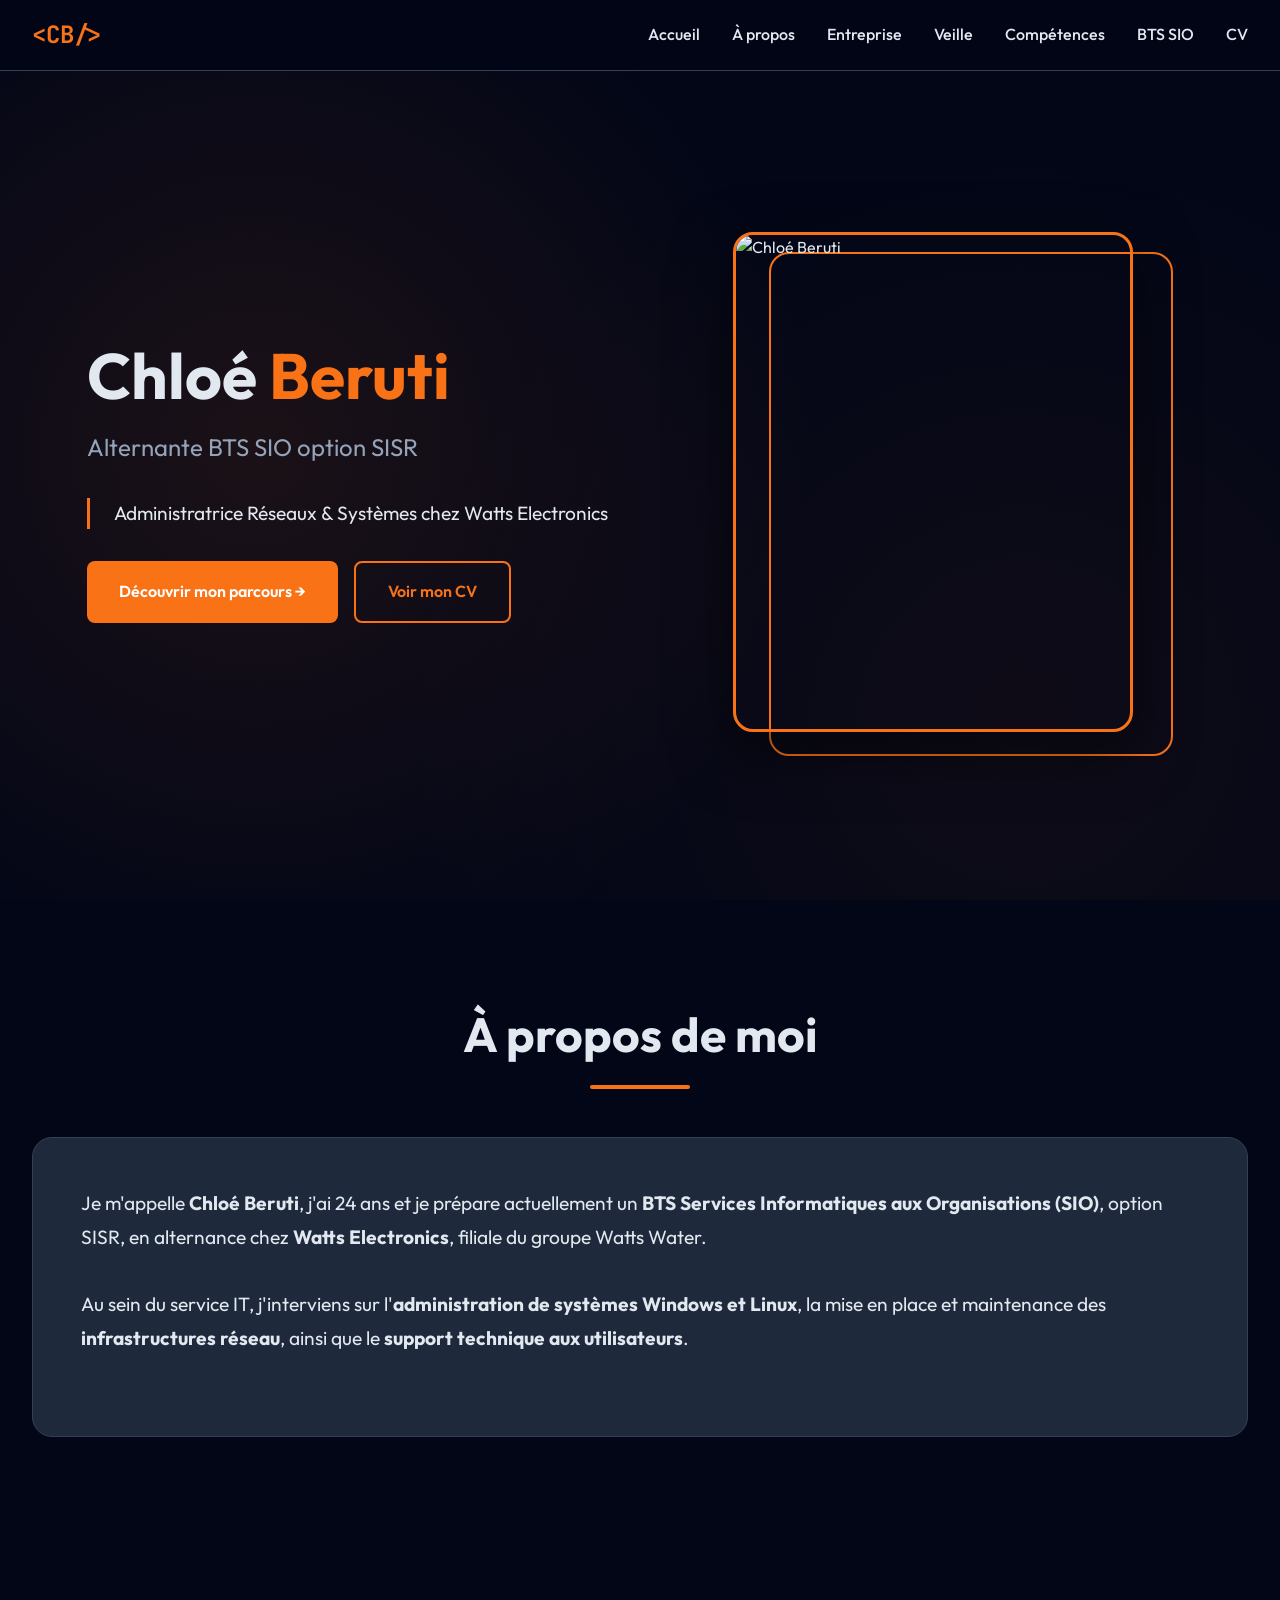
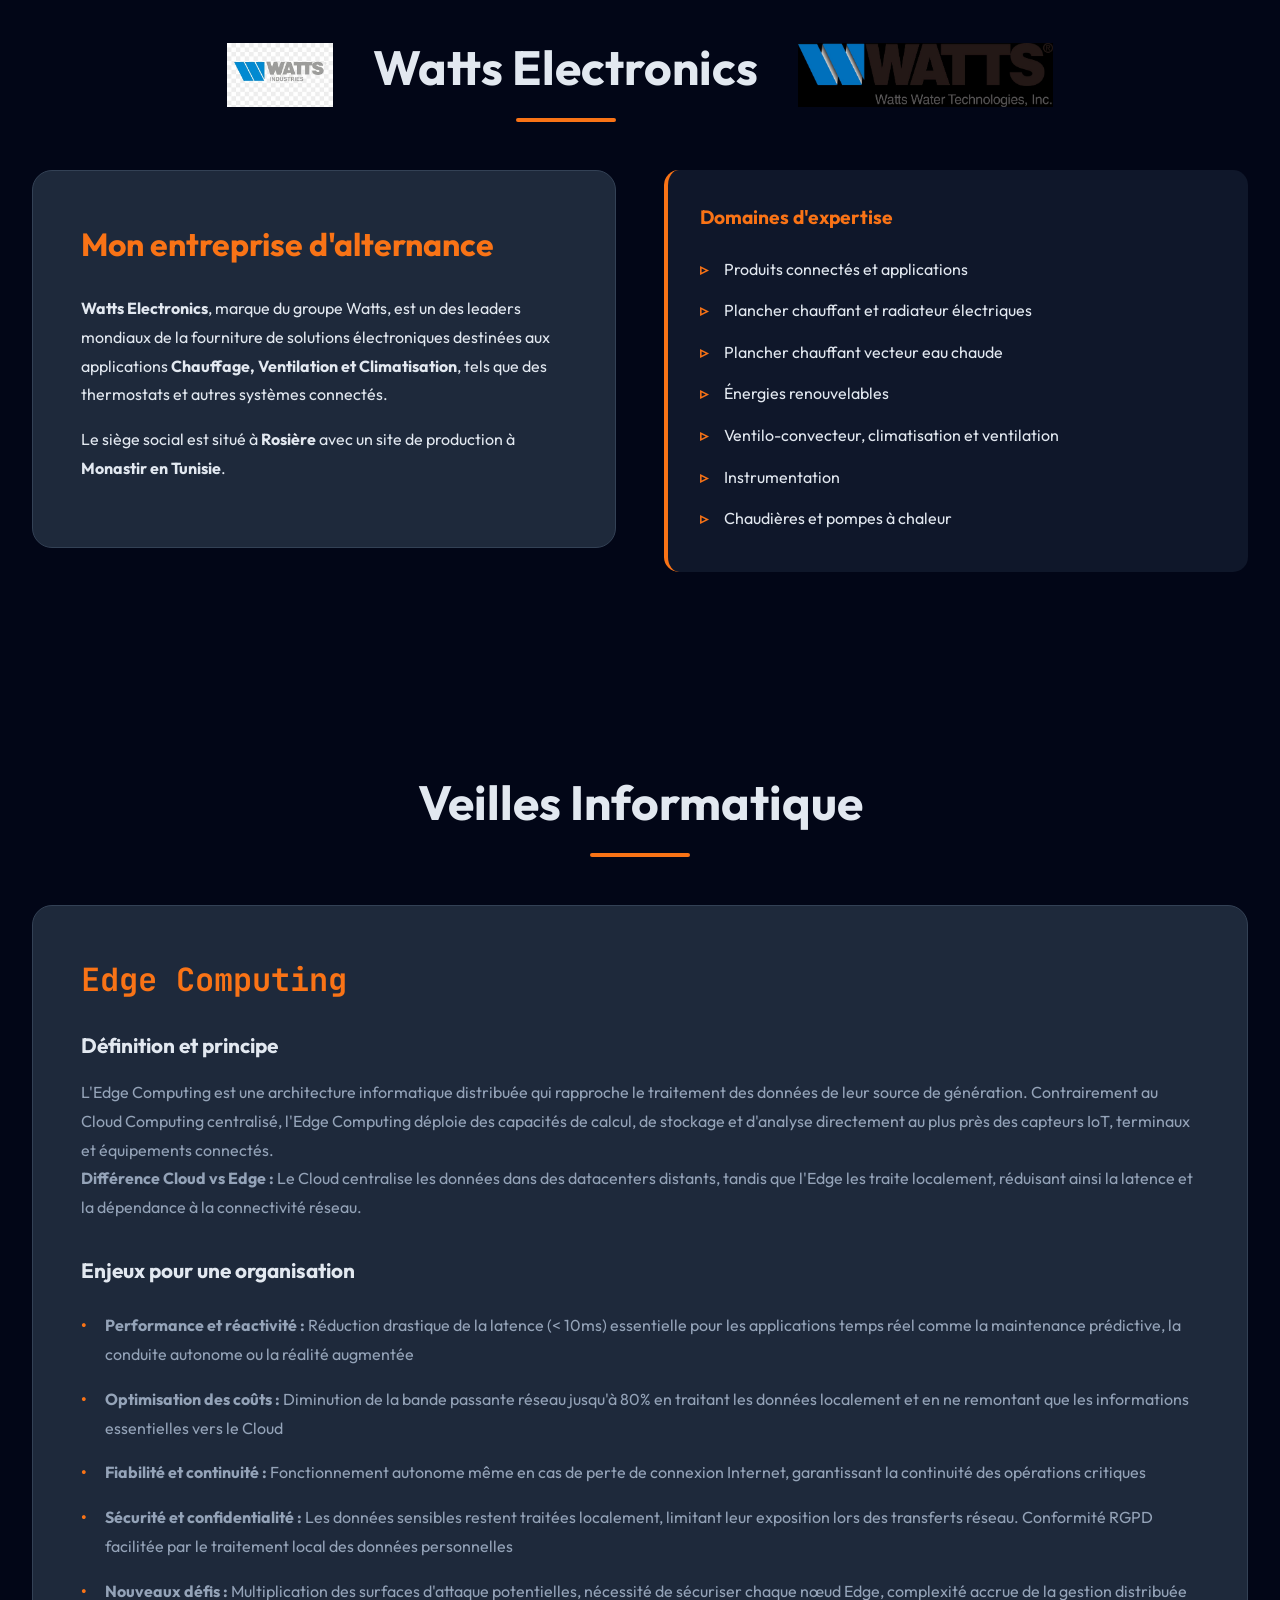
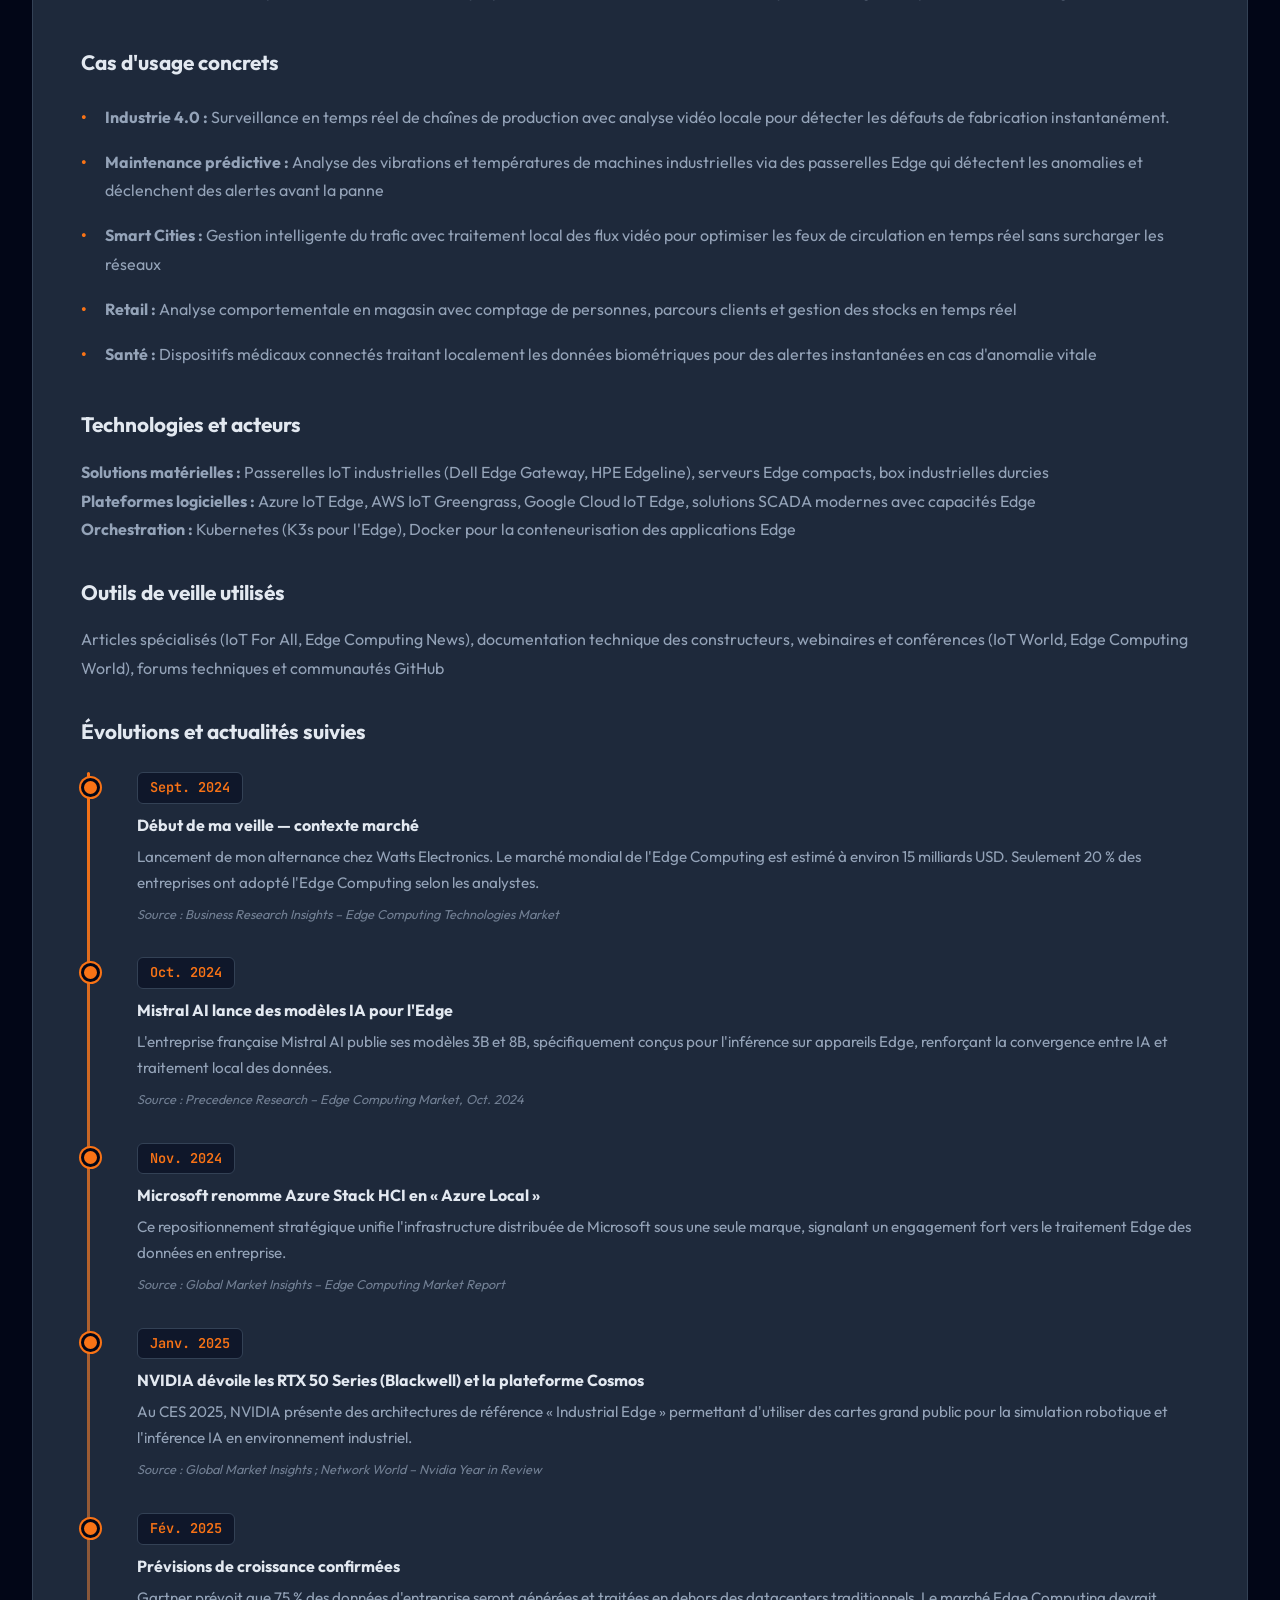
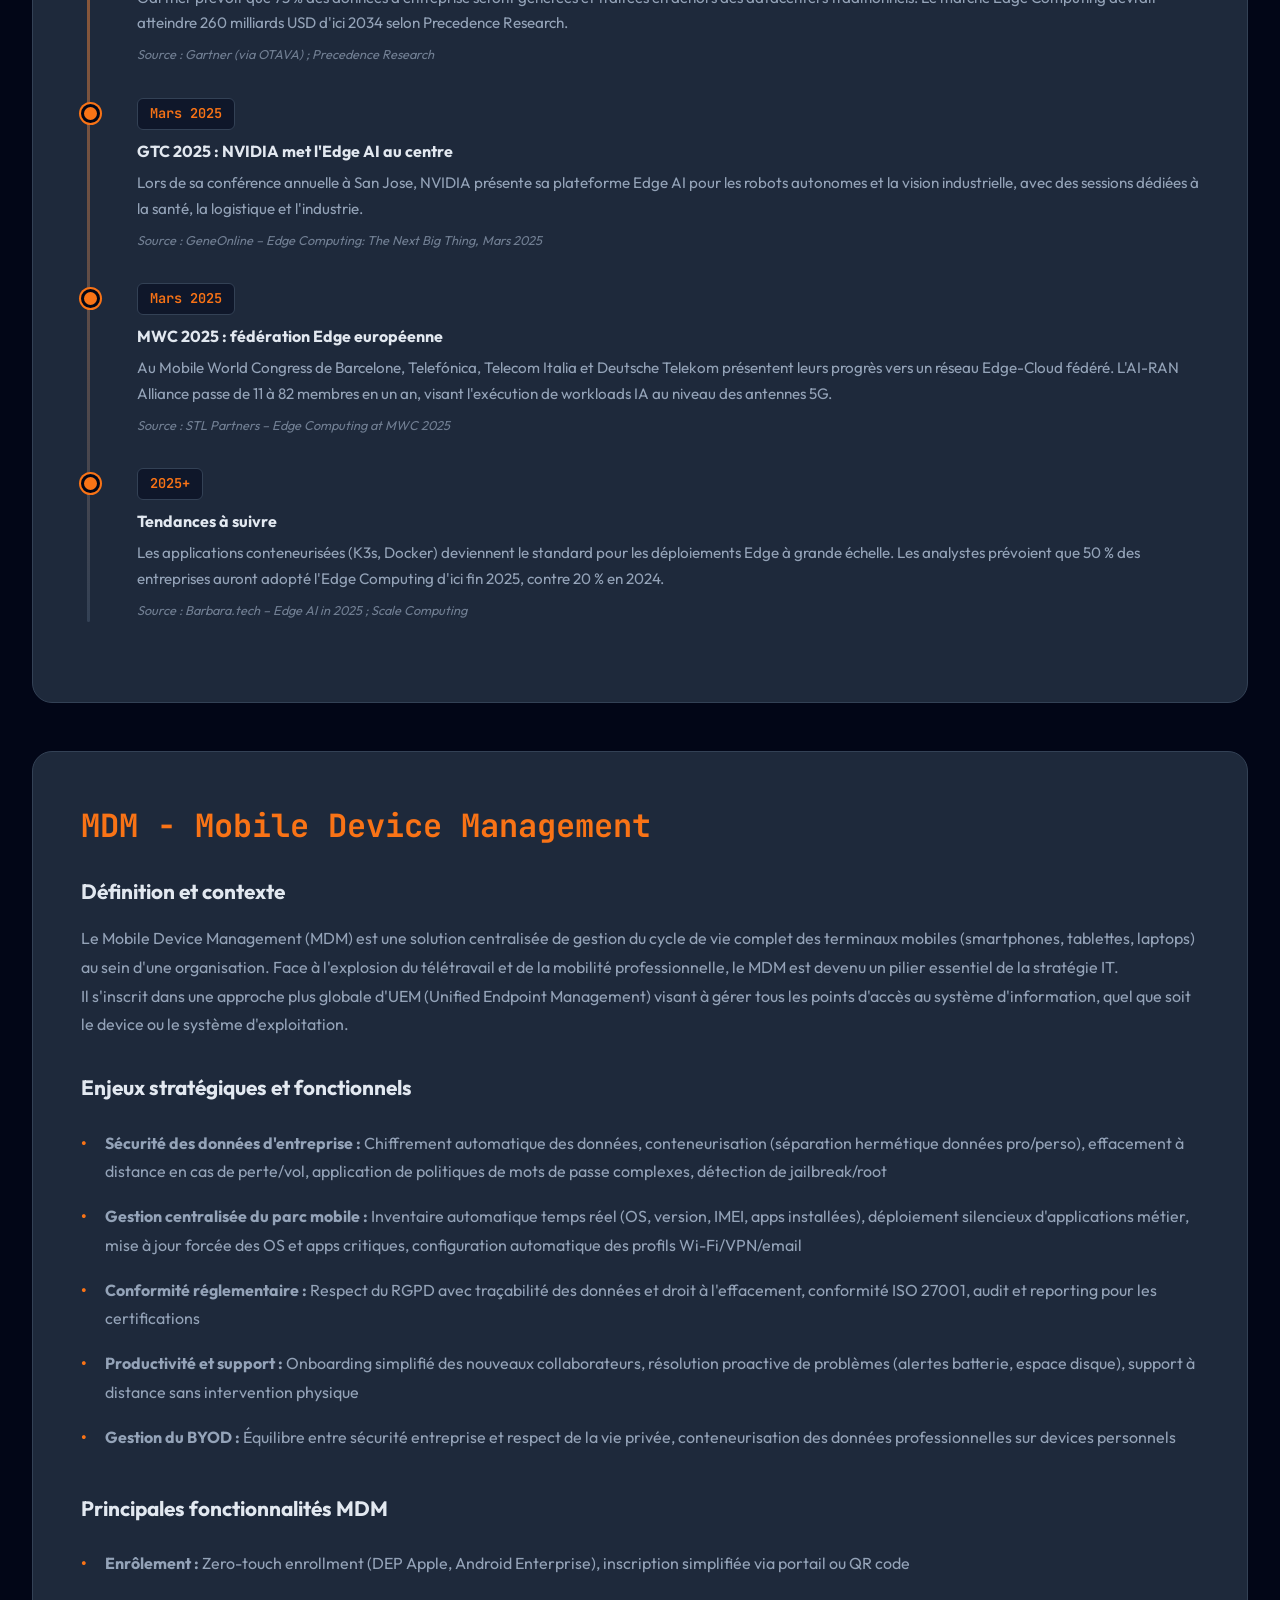
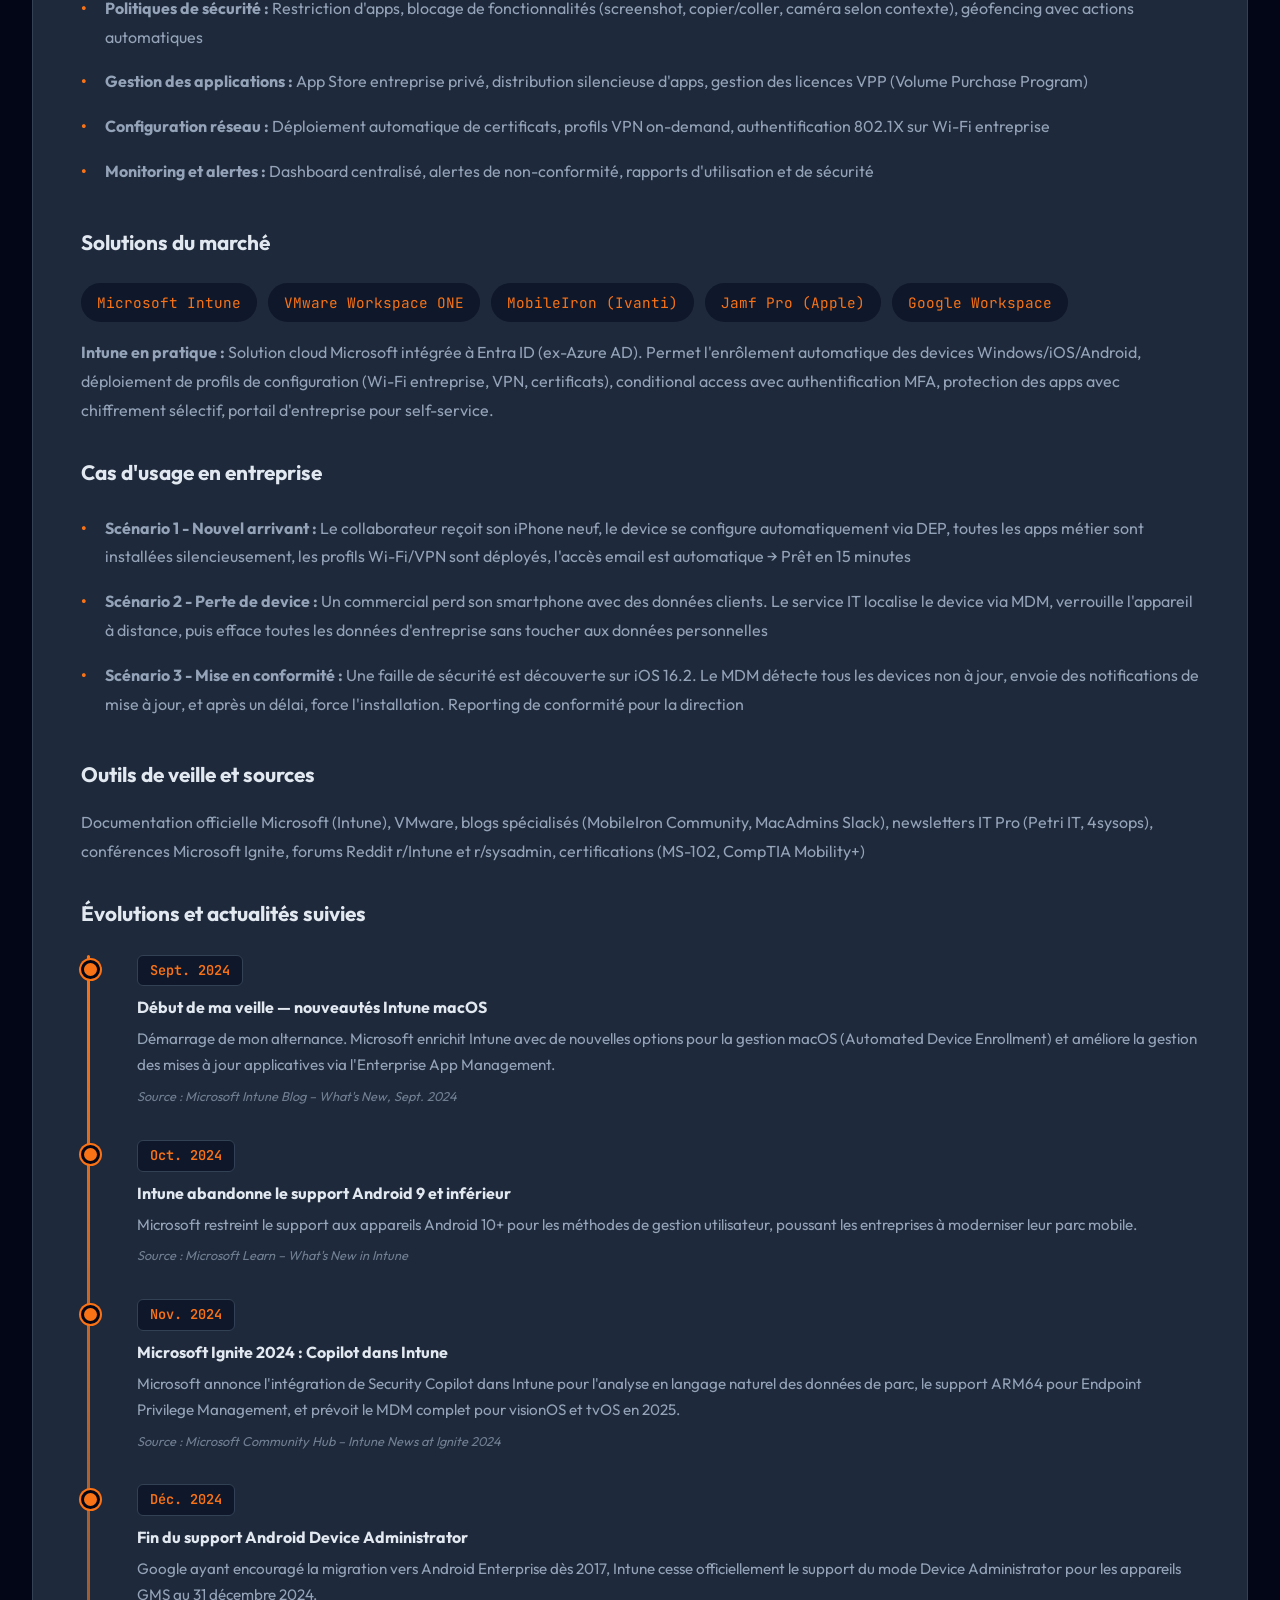
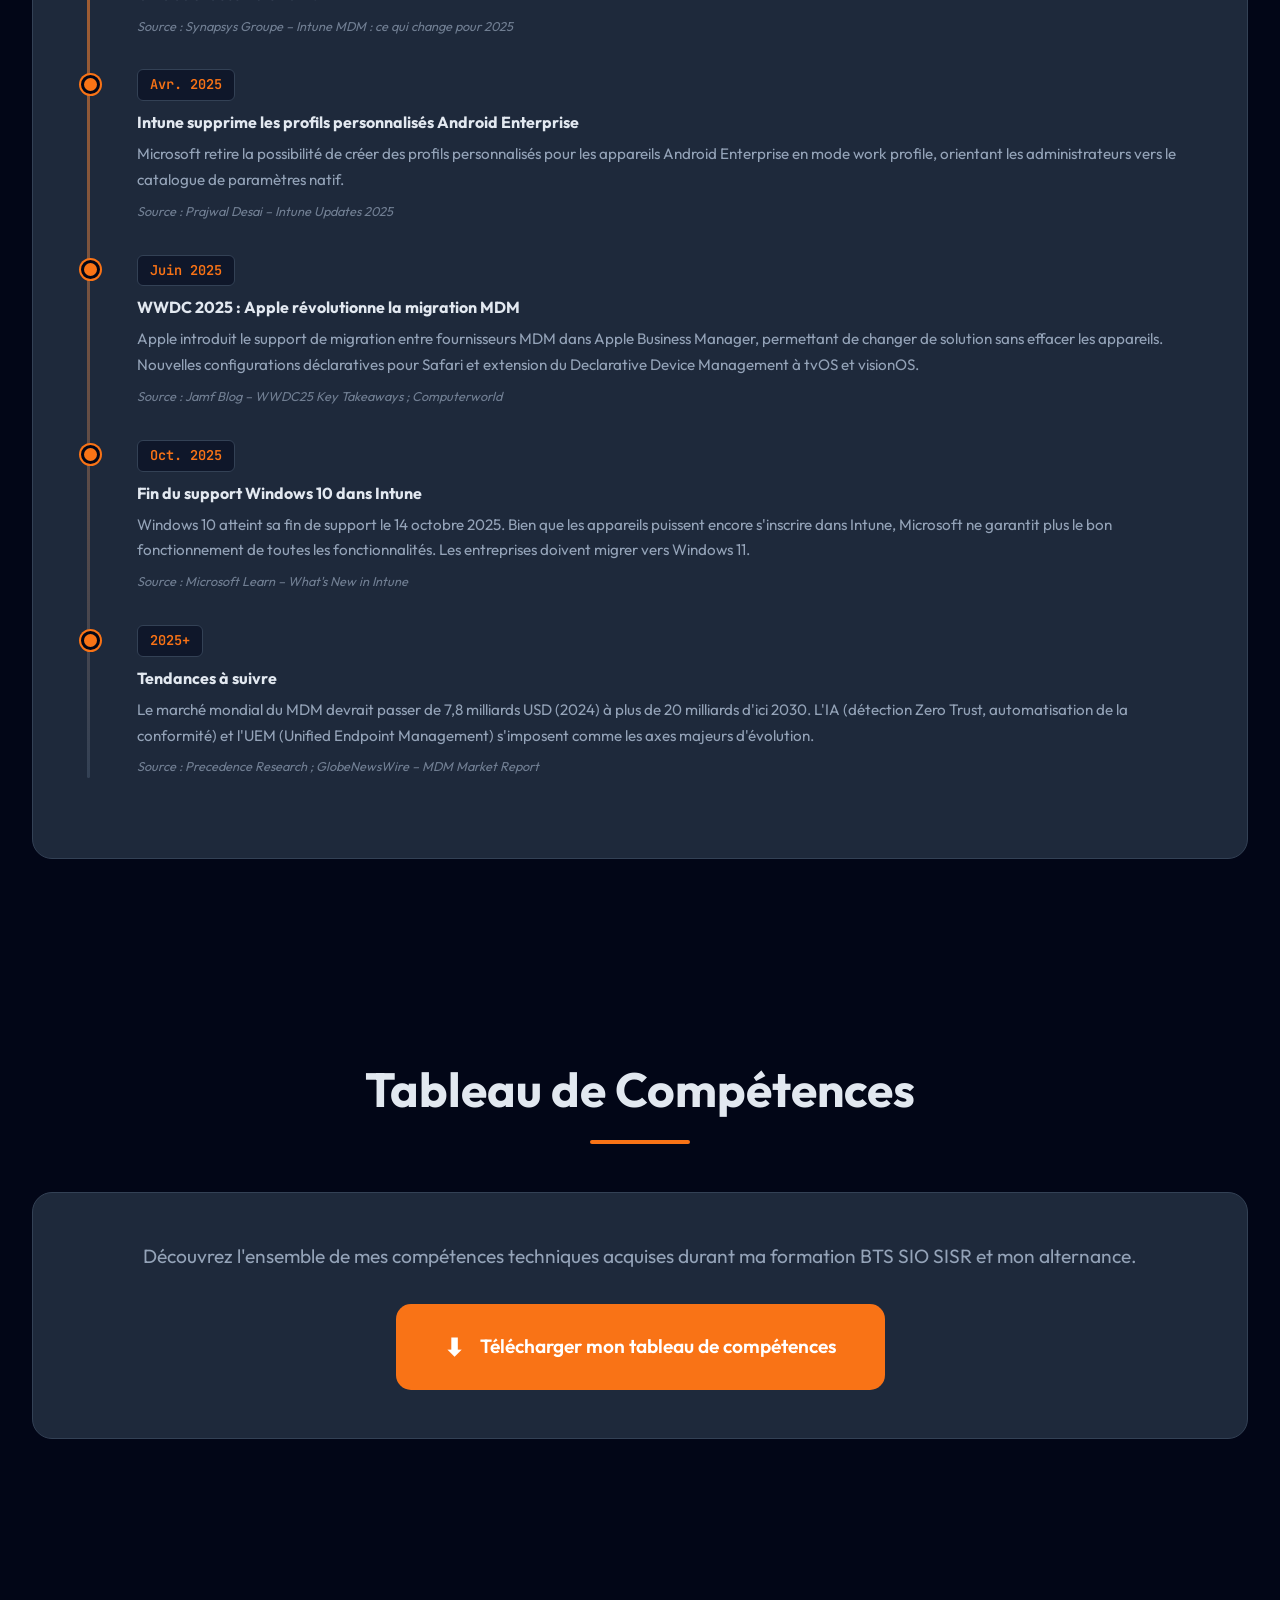
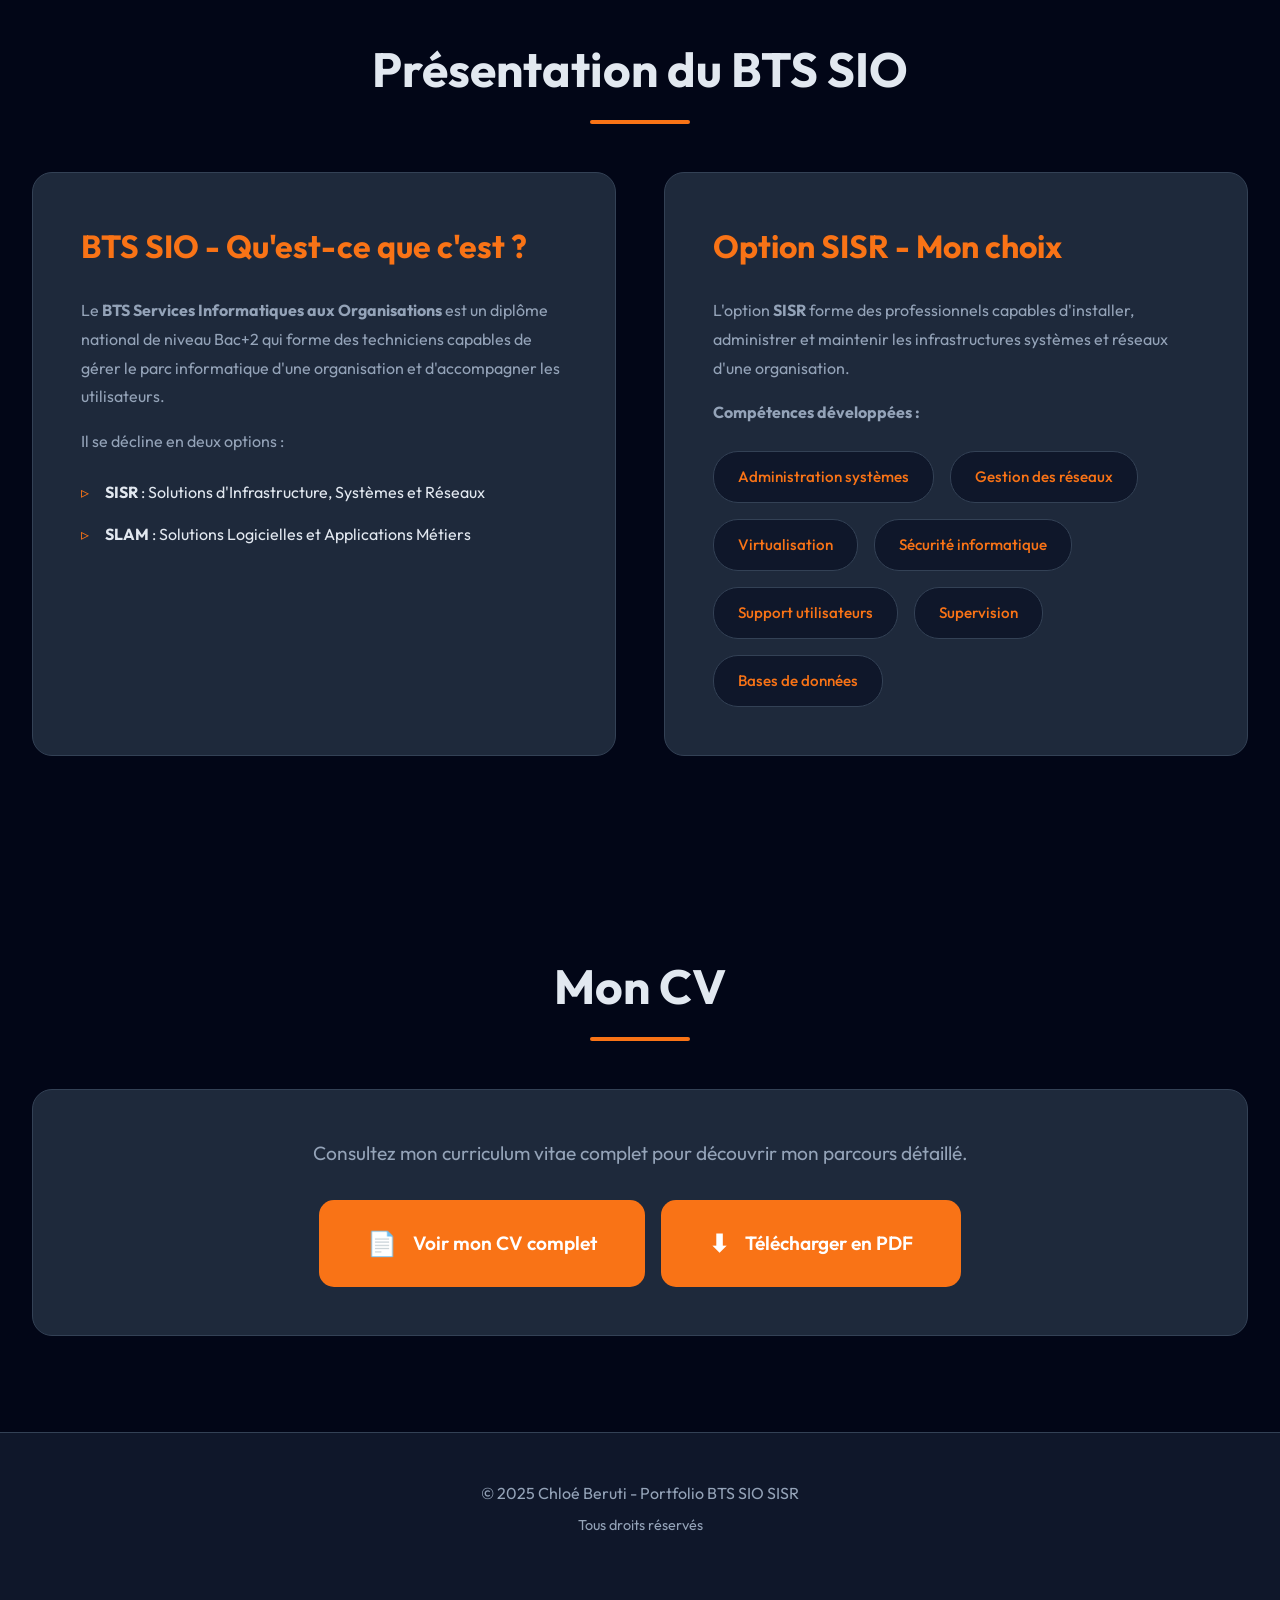
==== index.html @ bfca7996 "forgot the frise chrono" ====
<!DOCTYPE html>
<html lang="fr">
<head>
    <meta charset="UTF-8">
    <meta name="viewport" content="width=device-width, initial-scale=1.0">
    <title>Chloé Beruti - Portfolio BTS SIO SISR</title>
    <link rel="preconnect" href="https://fonts.googleapis.com">
    <link rel="preconnect" href="https://fonts.gstatic.com" crossorigin>
    <link href="https://fonts.googleapis.com/css2?family=Outfit:wght@300;400;500;600;700&family=JetBrains+Mono:wght@400;500&display=swap" rel="stylesheet">
    <link rel="stylesheet" href="style.css">
</head>
<body>
    <!-- Navigation -->
    <nav>
        <div class="nav-container">
            <a href="#" class="logo">&lt;CB/&gt;</a>
            <ul class="nav-links">
                <li><a href="#accueil">Accueil</a></li>
                <li><a href="#apropos">À propos</a></li>
                <li><a href="#entreprise">Entreprise</a></li>
                <li><a href="#veille">Veille</a></li>
                <li><a href="#competences">Compétences</a></li>
                <li><a href="#bts">BTS SIO</a></li>
                <li><a href="#cv">CV</a></li>
            </ul>
            <button class="mobile-menu-btn">☰</button>
        </div>
    </nav>

    <!-- Hero Section -->
    <section id="accueil" class="hero">
        <div class="hero-container fade-in">
            <div class="hero-content">
                <h1>Chloé <span class="highlight">Beruti</span></h1>
                <p class="subtitle">Alternante BTS SIO option SISR</p>
                <p class="tagline">Administratrice Réseaux & Systèmes chez Watts Electronics</p>
                <div class="hero-cta">
                    <a href="#apropos" class="btn btn-primary">Découvrir mon parcours →</a>
                    <a href="cv.html" target="_blank" class="btn btn-secondary">Voir mon CV</a>
                </div>
            </div>
            <div class="hero-image">
                <img src="profil.jpeg" alt="Chloé Beruti">
            </div>
        </div>
    </section>

    <!-- À propos -->
    <section id="apropos">
        <div class="section-container">
            <h2 class="section-title">À propos de moi</h2>
            <div class="about-content fade-in">
                <p class="about-text">
                    Je m'appelle <strong>Chloé Beruti</strong>, j'ai 24 ans et je prépare actuellement un <strong>BTS Services Informatiques aux Organisations (SIO)</strong>, option SISR, en alternance chez <strong>Watts Electronics</strong>, filiale du groupe Watts Water.
                </p>
                <p class="about-text">
                    Au sein du service IT, j'interviens sur l'<strong>administration de systèmes Windows et Linux</strong>, la mise en place et maintenance des <strong>infrastructures réseau</strong>, ainsi que le <strong>support technique aux utilisateurs</strong>.
                </p>
            </div>
        </div>
    </section>

    <!-- Entreprise -->
    <section id="entreprise">
        <div class="section-container">
            <div class="section-title-with-logos">
                <img src="Watts_indus.png" alt="Watts Industries" class="section-logo section-logo-left">
                <h2 class="section-title section-title-inline">Watts Electronics</h2>
                <img src="Watts.png" alt="Watts Water Technologies" class="section-logo section-logo-right">
            </div>
            <div class="company-grid fade-in">
                <div class="company-info">
                    <h3>Mon entreprise d'alternance</h3>
                    <p>
                        <strong>Watts Electronics</strong>, marque du groupe Watts, est un des leaders mondiaux de la fourniture de solutions électroniques destinées aux applications <strong>Chauffage, Ventilation et Climatisation</strong>, tels que des thermostats et autres systèmes connectés.
                    </p>
                    <p>
                        Le siège social est situé à <strong>Rosière</strong> avec un site de production à <strong>Monastir en Tunisie</strong>.
                    </p>
                </div>
                <div class="company-details">
                    <h4>Domaines d'expertise</h4>
                    <ul>
                        <li>Produits connectés et applications</li>
                        <li>Plancher chauffant et radiateur électriques</li>
                        <li>Plancher chauffant vecteur eau chaude</li>
                        <li>Énergies renouvelables</li>
                        <li>Ventilo-convecteur, climatisation et ventilation</li>
                        <li>Instrumentation</li>
                        <li>Chaudières et pompes à chaleur</li>
                    </ul>
                </div>
            </div>
        </div>
    </section>

    <!-- Veille Informatique -->
    <section id="veille">
        <div class="section-container">
            <h2 class="section-title">Veilles Informatique</h2>
            <div class="veille-grid fade-in">
                <!-- Edge Computing -->
                <div class="veille-card">
                    <h3>Edge Computing</h3>
                    
                    <div class="veille-section">
                        <h4>Définition et principe</h4>
                        <p>L'Edge Computing est une architecture informatique distribuée qui rapproche le traitement des données de leur source de génération. Contrairement au Cloud Computing centralisé, l'Edge Computing déploie des capacités de calcul, de stockage et d'analyse directement au plus près des capteurs IoT, terminaux et équipements connectés.</p>
                        <p><strong>Différence Cloud vs Edge :</strong> Le Cloud centralise les données dans des datacenters distants, tandis que l'Edge les traite localement, réduisant ainsi la latence et la dépendance à la connectivité réseau.</p>
                    </div>

                    <div class="veille-section">
                        <h4>Enjeux pour une organisation</h4>
                        <ul>
                            <li><strong>Performance et réactivité :</strong> Réduction drastique de la latence (< 10ms) essentielle pour les applications temps réel comme la maintenance prédictive, la conduite autonome ou la réalité augmentée</li>
                            <li><strong>Optimisation des coûts :</strong> Diminution de la bande passante réseau jusqu'à 80% en traitant les données localement et en ne remontant que les informations essentielles vers le Cloud</li>
                            <li><strong>Fiabilité et continuité :</strong> Fonctionnement autonome même en cas de perte de connexion Internet, garantissant la continuité des opérations critiques</li>
                            <li><strong>Sécurité et confidentialité :</strong> Les données sensibles restent traitées localement, limitant leur exposition lors des transferts réseau. Conformité RGPD facilitée par le traitement local des données personnelles</li>
                            <li><strong>Nouveaux défis :</strong> Multiplication des surfaces d'attaque potentielles, nécessité de sécuriser chaque nœud Edge, complexité accrue de la gestion distribuée</li>
                        </ul>
                    </div>

                    <div class="veille-section">
                        <h4>Cas d'usage concrets</h4>
                        <ul>
                            <li><strong>Industrie 4.0 :</strong> Surveillance en temps réel de chaînes de production avec analyse vidéo locale pour détecter les défauts de fabrication instantanément.</li>
                            <li><strong>Maintenance prédictive :</strong> Analyse des vibrations et températures de machines industrielles via des passerelles Edge qui détectent les anomalies et déclenchent des alertes avant la panne</li>
                            <li><strong>Smart Cities :</strong> Gestion intelligente du trafic avec traitement local des flux vidéo pour optimiser les feux de circulation en temps réel sans surcharger les réseaux</li>
                            <li><strong>Retail :</strong> Analyse comportementale en magasin avec comptage de personnes, parcours clients et gestion des stocks en temps réel</li>
                            <li><strong>Santé :</strong> Dispositifs médicaux connectés traitant localement les données biométriques pour des alertes instantanées en cas d'anomalie vitale</li>
                        </ul>
                    </div>

                    <div class="veille-section">
                        <h4>Technologies et acteurs</h4>
                        <p><strong>Solutions matérielles :</strong> Passerelles IoT industrielles (Dell Edge Gateway, HPE Edgeline), serveurs Edge compacts, box industrielles durcies</p>
                        <p><strong>Plateformes logicielles :</strong> Azure IoT Edge, AWS IoT Greengrass, Google Cloud IoT Edge, solutions SCADA modernes avec capacités Edge</p>
                        <p><strong>Orchestration :</strong> Kubernetes (K3s pour l'Edge), Docker pour la conteneurisation des applications Edge</p>
                    </div>

                    <div class="veille-section">
                        <h4>Outils de veille utilisés</h4>
                        <p>Articles spécialisés (IoT For All, Edge Computing News), documentation technique des constructeurs, webinaires et conférences (IoT World, Edge Computing World), forums techniques et communautés GitHub</p>
                    </div>

                    <div class="veille-section">
                        <h4>Évolutions et actualités suivies</h4>
                        <div class="timeline">
                            <div class="timeline-item">
                                <div class="timeline-date">Sept. 2024</div>
                                <div class="timeline-content">
                                    <strong>Début de ma veille — contexte marché</strong>
                                    Lancement de mon alternance chez Watts Electronics. Le marché mondial de l'Edge Computing est estimé à environ 15 milliards USD. Seulement 20 % des entreprises ont adopté l'Edge Computing selon les analystes.
                                    <span class="timeline-source">Source : Business Research Insights – Edge Computing Technologies Market</span>
                                </div>
                            </div>
                            <div class="timeline-item">
                                <div class="timeline-date">Oct. 2024</div>
                                <div class="timeline-content">
                                    <strong>Mistral AI lance des modèles IA pour l'Edge</strong>
                                    L'entreprise française Mistral AI publie ses modèles 3B et 8B, spécifiquement conçus pour l'inférence sur appareils Edge, renforçant la convergence entre IA et traitement local des données.
                                    <span class="timeline-source">Source : Precedence Research – Edge Computing Market, Oct. 2024</span>
                                </div>
                            </div>
                            <div class="timeline-item">
                                <div class="timeline-date">Nov. 2024</div>
                                <div class="timeline-content">
                                    <strong>Microsoft renomme Azure Stack HCI en « Azure Local »</strong>
                                    Ce repositionnement stratégique unifie l'infrastructure distribuée de Microsoft sous une seule marque, signalant un engagement fort vers le traitement Edge des données en entreprise.
                                    <span class="timeline-source">Source : Global Market Insights – Edge Computing Market Report</span>
                                </div>
                            </div>
                            <div class="timeline-item">
                                <div class="timeline-date">Janv. 2025</div>
                                <div class="timeline-content">
                                    <strong>NVIDIA dévoile les RTX 50 Series (Blackwell) et la plateforme Cosmos</strong>
                                    Au CES 2025, NVIDIA présente des architectures de référence « Industrial Edge » permettant d'utiliser des cartes grand public pour la simulation robotique et l'inférence IA en environnement industriel.
                                    <span class="timeline-source">Source : Global Market Insights ; Network World – Nvidia Year in Review</span>
                                </div>
                            </div>
                            <div class="timeline-item">
                                <div class="timeline-date">Fév. 2025</div>
                                <div class="timeline-content">
                                    <strong>Prévisions de croissance confirmées</strong>
                                    Gartner prévoit que 75 % des données d'entreprise seront générées et traitées en dehors des datacenters traditionnels. Le marché Edge Computing devrait atteindre 260 milliards USD d'ici 2034 selon Precedence Research.
                                    <span class="timeline-source">Source : Gartner (via OTAVA) ; Precedence Research</span>
                                </div>
                            </div>
                            <div class="timeline-item">
                                <div class="timeline-date">Mars 2025</div>
                                <div class="timeline-content">
                                    <strong>GTC 2025 : NVIDIA met l'Edge AI au centre</strong>
                                    Lors de sa conférence annuelle à San Jose, NVIDIA présente sa plateforme Edge AI pour les robots autonomes et la vision industrielle, avec des sessions dédiées à la santé, la logistique et l'industrie.
                                    <span class="timeline-source">Source : GeneOnline – Edge Computing: The Next Big Thing, Mars 2025</span>
                                </div>
                            </div>
                            <div class="timeline-item">
                                <div class="timeline-date">Mars 2025</div>
                                <div class="timeline-content">
                                    <strong>MWC 2025 : fédération Edge européenne</strong>
                                    Au Mobile World Congress de Barcelone, Telefónica, Telecom Italia et Deutsche Telekom présentent leurs progrès vers un réseau Edge-Cloud fédéré. L'AI-RAN Alliance passe de 11 à 82 membres en un an, visant l'exécution de workloads IA au niveau des antennes 5G.
                                    <span class="timeline-source">Source : STL Partners – Edge Computing at MWC 2025</span>
                                </div>
                            </div>
                            <div class="timeline-item">
                                <div class="timeline-date">2025+</div>
                                <div class="timeline-content">
                                    <strong>Tendances à suivre</strong>
                                    Les applications conteneurisées (K3s, Docker) deviennent le standard pour les déploiements Edge à grande échelle. Les analystes prévoient que 50 % des entreprises auront adopté l'Edge Computing d'ici fin 2025, contre 20 % en 2024.
                                    <span class="timeline-source">Source : Barbara.tech – Edge AI in 2025 ; Scale Computing</span>
                                </div>
                            </div>
                        </div>
                    </div>
                </div>

                <!-- MDM -->
                <div class="veille-card">
                    <h3>MDM - Mobile Device Management</h3>
                    
                    <div class="veille-section">
                        <h4>Définition et contexte</h4>
                        <p>Le Mobile Device Management (MDM) est une solution centralisée de gestion du cycle de vie complet des terminaux mobiles (smartphones, tablettes, laptops) au sein d'une organisation. Face à l'explosion du télétravail et de la mobilité professionnelle, le MDM est devenu un pilier essentiel de la stratégie IT.</p>
                        <p>Il s'inscrit dans une approche plus globale d'UEM (Unified Endpoint Management) visant à gérer tous les points d'accès au système d'information, quel que soit le device ou le système d'exploitation.</p>
                    </div>

                    <div class="veille-section">
                        <h4>Enjeux stratégiques et fonctionnels</h4>
                        <ul>
                            <li><strong>Sécurité des données d'entreprise :</strong> Chiffrement automatique des données, conteneurisation (séparation hermétique données pro/perso), effacement à distance en cas de perte/vol, application de politiques de mots de passe complexes, détection de jailbreak/root</li>
                            <li><strong>Gestion centralisée du parc mobile :</strong> Inventaire automatique temps réel (OS, version, IMEI, apps installées), déploiement silencieux d'applications métier, mise à jour forcée des OS et apps critiques, configuration automatique des profils Wi-Fi/VPN/email</li>
                            <li><strong>Conformité réglementaire :</strong> Respect du RGPD avec traçabilité des données et droit à l'effacement, conformité ISO 27001, audit et reporting pour les certifications</li>
                            <li><strong>Productivité et support :</strong> Onboarding simplifié des nouveaux collaborateurs, résolution proactive de problèmes (alertes batterie, espace disque), support à distance sans intervention physique</li>
                            <li><strong>Gestion du BYOD :</strong> Équilibre entre sécurité entreprise et respect de la vie privée, conteneurisation des données professionnelles sur devices personnels</li>
                        </ul>
                    </div>

                    <div class="veille-section">
                        <h4>Principales fonctionnalités MDM</h4>
                        <ul>
                            <li><strong>Enrôlement :</strong> Zero-touch enrollment (DEP Apple, Android Enterprise), inscription simplifiée via portail ou QR code</li>
                            <li><strong>Politiques de sécurité :</strong> Restriction d'apps, blocage de fonctionnalités (screenshot, copier/coller, caméra selon contexte), géofencing avec actions automatiques</li>
                            <li><strong>Gestion des applications :</strong> App Store entreprise privé, distribution silencieuse d'apps, gestion des licences VPP (Volume Purchase Program)</li>
                            <li><strong>Configuration réseau :</strong> Déploiement automatique de certificats, profils VPN on-demand, authentification 802.1X sur Wi-Fi entreprise</li>
                            <li><strong>Monitoring et alertes :</strong> Dashboard centralisé, alertes de non-conformité, rapports d'utilisation et de sécurité</li>
                        </ul>
                    </div>

                    <div class="veille-section">
                        <h4>Solutions du marché</h4>
                        <div>
                            <span class="tools-tag">Microsoft Intune</span>
                            <span class="tools-tag">VMware Workspace ONE</span>
                            <span class="tools-tag">MobileIron (Ivanti)</span>
                            <span class="tools-tag">Jamf Pro (Apple)</span>
                            <span class="tools-tag">Google Workspace</span>
                        </div>
                        <p style="margin-top: 1rem;"><strong>Intune en pratique :</strong> Solution cloud Microsoft intégrée à Entra ID (ex-Azure AD). Permet l'enrôlement automatique des devices Windows/iOS/Android, déploiement de profils de configuration (Wi-Fi entreprise, VPN, certificats), conditional access avec authentification MFA, protection des apps avec chiffrement sélectif, portail d'entreprise pour self-service.</p>
                    </div>

                    <div class="veille-section">
                        <h4>Cas d'usage en entreprise</h4>
                        <ul>
                            <li><strong>Scénario 1 - Nouvel arrivant :</strong> Le collaborateur reçoit son iPhone neuf, le device se configure automatiquement via DEP, toutes les apps métier sont installées silencieusement, les profils Wi-Fi/VPN sont déployés, l'accès email est automatique → Prêt en 15 minutes</li>
                            <li><strong>Scénario 2 - Perte de device :</strong> Un commercial perd son smartphone avec des données clients. Le service IT localise le device via MDM, verrouille l'appareil à distance, puis efface toutes les données d'entreprise sans toucher aux données personnelles</li>
                            <li><strong>Scénario 3 - Mise en conformité :</strong> Une faille de sécurité est découverte sur iOS 16.2. Le MDM détecte tous les devices non à jour, envoie des notifications de mise à jour, et après un délai, force l'installation. Reporting de conformité pour la direction</li>
                        </ul>
                    </div>

                    <div class="veille-section">
                        <h4>Outils de veille et sources</h4>
                        <p>Documentation officielle Microsoft (Intune), VMware, blogs spécialisés (MobileIron Community, MacAdmins Slack), newsletters IT Pro (Petri IT, 4sysops), conférences Microsoft Ignite, forums Reddit r/Intune et r/sysadmin, certifications (MS-102, CompTIA Mobility+)</p>
                    </div>

                    <div class="veille-section">
                        <h4>Évolutions et actualités suivies</h4>
                        <div class="timeline">
                            <div class="timeline-item">
                                <div class="timeline-date">Sept. 2024</div>
                                <div class="timeline-content">
                                    <strong>Début de ma veille — nouveautés Intune macOS</strong>
                                    Démarrage de mon alternance. Microsoft enrichit Intune avec de nouvelles options pour la gestion macOS (Automated Device Enrollment) et améliore la gestion des mises à jour applicatives via l'Enterprise App Management.
                                    <span class="timeline-source">Source : Microsoft Intune Blog – What's New, Sept. 2024</span>
                                </div>
                            </div>
                            <div class="timeline-item">
                                <div class="timeline-date">Oct. 2024</div>
                                <div class="timeline-content">
                                    <strong>Intune abandonne le support Android 9 et inférieur</strong>
                                    Microsoft restreint le support aux appareils Android 10+ pour les méthodes de gestion utilisateur, poussant les entreprises à moderniser leur parc mobile.
                                    <span class="timeline-source">Source : Microsoft Learn – What's New in Intune</span>
                                </div>
                            </div>
                            <div class="timeline-item">
                                <div class="timeline-date">Nov. 2024</div>
                                <div class="timeline-content">
                                    <strong>Microsoft Ignite 2024 : Copilot dans Intune</strong>
                                    Microsoft annonce l'intégration de Security Copilot dans Intune pour l'analyse en langage naturel des données de parc, le support ARM64 pour Endpoint Privilege Management, et prévoit le MDM complet pour visionOS et tvOS en 2025.
                                    <span class="timeline-source">Source : Microsoft Community Hub – Intune News at Ignite 2024</span>
                                </div>
                            </div>
                            <div class="timeline-item">
                                <div class="timeline-date">Déc. 2024</div>
                                <div class="timeline-content">
                                    <strong>Fin du support Android Device Administrator</strong>
                                    Google ayant encouragé la migration vers Android Enterprise dès 2017, Intune cesse officiellement le support du mode Device Administrator pour les appareils GMS au 31 décembre 2024.
                                    <span class="timeline-source">Source : Synapsys Groupe – Intune MDM : ce qui change pour 2025</span>
                                </div>
                            </div>
                            <div class="timeline-item">
                                <div class="timeline-date">Avr. 2025</div>
                                <div class="timeline-content">
                                    <strong>Intune supprime les profils personnalisés Android Enterprise</strong>
                                    Microsoft retire la possibilité de créer des profils personnalisés pour les appareils Android Enterprise en mode work profile, orientant les administrateurs vers le catalogue de paramètres natif.
                                    <span class="timeline-source">Source : Prajwal Desai – Intune Updates 2025</span>
                                </div>
                            </div>
                            <div class="timeline-item">
                                <div class="timeline-date">Juin 2025</div>
                                <div class="timeline-content">
                                    <strong>WWDC 2025 : Apple révolutionne la migration MDM</strong>
                                    Apple introduit le support de migration entre fournisseurs MDM dans Apple Business Manager, permettant de changer de solution sans effacer les appareils. Nouvelles configurations déclaratives pour Safari et extension du Declarative Device Management à tvOS et visionOS.
                                    <span class="timeline-source">Source : Jamf Blog – WWDC25 Key Takeaways ; Computerworld</span>
                                </div>
                            </div>
                            <div class="timeline-item">
                                <div class="timeline-date">Oct. 2025</div>
                                <div class="timeline-content">
                                    <strong>Fin du support Windows 10 dans Intune</strong>
                                    Windows 10 atteint sa fin de support le 14 octobre 2025. Bien que les appareils puissent encore s'inscrire dans Intune, Microsoft ne garantit plus le bon fonctionnement de toutes les fonctionnalités. Les entreprises doivent migrer vers Windows 11.
                                    <span class="timeline-source">Source : Microsoft Learn – What's New in Intune</span>
                                </div>
                            </div>
                            <div class="timeline-item">
                                <div class="timeline-date">2025+</div>
                                <div class="timeline-content">
                                    <strong>Tendances à suivre</strong>
                                    Le marché mondial du MDM devrait passer de 7,8 milliards USD (2024) à plus de 20 milliards d'ici 2030. L'IA (détection Zero Trust, automatisation de la conformité) et l'UEM (Unified Endpoint Management) s'imposent comme les axes majeurs d'évolution.
                                    <span class="timeline-source">Source : Precedence Research ; GlobeNewsWire – MDM Market Report</span>
                                </div>
                            </div>
                        </div>
                    </div>
                </div>
            </div>
        </div>
    </section>

    <!-- Tableau de compétences -->
    <section id="competences">
        <div class="section-container">
            <h2 class="section-title">Tableau de Compétences</h2>
            <div class="competences-content fade-in">
                <p>Découvrez l'ensemble de mes compétences techniques acquises durant ma formation BTS SIO SISR et mon alternance.</p>
                <a href="TABLAU.ods" download class="download-btn">
                    <span class="download-icon">⬇</span>
                    Télécharger mon tableau de compétences
                </a>
            </div>
        </div>
    </section>

    <!-- BTS SIO -->
    <section id="bts">
        <div class="section-container">
            <h2 class="section-title">Présentation du BTS SIO</h2>
            <div class="bts-content fade-in">
                <div class="bts-card">
                    <h3>BTS SIO - Qu'est-ce que c'est ?</h3>
                    <p>
                        Le <strong>BTS Services Informatiques aux Organisations</strong> est un diplôme national de niveau Bac+2 qui forme des techniciens capables de gérer le parc informatique d'une organisation et d'accompagner les utilisateurs.
                    </p>
                    <p>
                        Il se décline en deux options :
                    </p>
                    <ul style="list-style: none; padding-left: 0;">
                        <li style="padding: 0.5rem 0; padding-left: 1.5rem; position: relative;">
                            <span style="position: absolute; left: 0; color: var(--accent);">▹</span>
                            <strong>SISR</strong> : Solutions d'Infrastructure, Systèmes et Réseaux
                        </li>
                        <li style="padding: 0.5rem 0; padding-left: 1.5rem; position: relative;">
                            <span style="position: absolute; left: 0; color: var(--accent);">▹</span>
                            <strong>SLAM</strong> : Solutions Logicielles et Applications Métiers
                        </li>
                    </ul>
                </div>

                <div class="bts-card">
                    <h3>Option SISR - Mon choix</h3>
                    <p>
                        L'option <strong>SISR</strong> forme des professionnels capables d'installer, administrer et maintenir les infrastructures systèmes et réseaux d'une organisation.
                    </p>
                    <p><strong>Compétences développées :</strong></p>
                    <div class="skills-list">
                        <span class="skill-tag">Administration systèmes</span>
                        <span class="skill-tag">Gestion des réseaux</span>
                        <span class="skill-tag">Virtualisation</span>
                        <span class="skill-tag">Sécurité informatique</span>
                        <span class="skill-tag">Support utilisateurs</span>
                        <span class="skill-tag">Supervision</span>
                        <span class="skill-tag">Bases de données</span>
                    </div>
                </div>
            </div>
        </div>
    </section>

    <!-- CV -->
    <section id="cv">
        <div class="section-container">
            <h2 class="section-title">Mon CV</h2>
            <div class="cv-content fade-in">
                <p>Consultez mon curriculum vitae complet pour découvrir mon parcours détaillé.</p>
                
                <div class="cv-buttons">
                    <a href="cv.html" target="_blank" class="download-btn">
                        <span class="download-icon">📄</span>
                        Voir mon CV complet
                    </a>
                    <a href="cv_chloe_beruti.pdf" download class="download-btn">
                        <span class="download-icon">⬇</span>
                        Télécharger en PDF
                    </a>
                </div>
            </div>
        </div>
    </section>

    <!-- Footer -->
    <footer>
        <div class="section-container">
            <p>&copy; 2025 Chloé Beruti - Portfolio BTS SIO SISR</p>
            <p style="margin-top: 0.5rem; font-size: 0.9rem;">Tous droits réservés</p>
            <div class="social-links">
                <a href="/cdn-cgi/l/email-protect
---- style.css ----
:root {
    --primary: #0f172a;
    --secondary: #1e293b;
    --accent: #f97316;
    --accent-light: #fb923c;
    --text: #e2e8f0;
    --text-muted: #94a3b8;
    --bg: #020617;
    --card-bg: #1e293b;
    --border: #334155;
}

* {
    margin: 0;
    padding: 0;
    box-sizing: border-box;
}

body {
    font-family: 'Outfit', sans-serif;
    background: var(--bg);
    color: var(--text);
    line-height: 1.6;
    overflow-x: hidden;
}

nav {
    position: fixed;
    top: 0;
    width: 100%;
    background: rgba(2, 6, 23, 0.95);
    backdrop-filter: blur(10px);
    z-index: 1000;
    border-bottom: 1px solid var(--border);
}

.nav-container {
    max-width: 1400px;
    margin: 0 auto;
    padding: 1rem 2rem;
    display: flex;
    justify-content: space-between;
    align-items: center;
}

.logo {
    font-size: 1.5rem;
    font-weight: 700;
    color: var(--accent);
    text-decoration: none;
    font-family: 'JetBrains Mono', monospace;
}

.nav-links {
    display: flex;
    gap: 2rem;
    list-style: none;
}

.nav-links a {
    color: var(--text);
    text-decoration: none;
    font-weight: 500;
    transition: color 0.3s;
    position: relative;
}

.nav-links a::after {
    content: '';
    position: absolute;
    bottom: -5px;
    left: 0;
    width: 0;
    height: 2px;
    background: var(--accent);
    transition: width 0.3s;
}

.nav-links a:hover { color: var(--accent); }
.nav-links a:hover::after { width: 100%; }

.mobile-menu-btn {
    display: none;
    background: none;
    border: none;
    color: var(--text);
    font-size: 1.5rem;
    cursor: pointer;
}

.hero {
    min-height: 100vh;
    display: flex;
    align-items: center;
    padding: 8rem 2rem 4rem;
    position: relative;
    overflow: hidden;
}

.hero::before {
    content: '';
    position: absolute;
    top: 0; left: 0; right: 0; bottom: 0;
    background: 
        radial-gradient(circle at 20% 50%, rgba(249, 115, 22, 0.1) 0%, transparent 50%),
        radial-gradient(circle at 80% 80%, rgba(249, 115, 22, 0.05) 0%, transparent 50%);
    pointer-events: none;
}

.hero-container {
    max-width: 1400px;
    margin: 0 auto;
    display: grid;
    grid-template-columns: 1fr 1fr;
    gap: 4rem;
    align-items: center;
    position: relative;
    z-index: 1;
}

.hero-content h1 {
    font-size: 4rem;
    font-weight: 700;
    margin-bottom: 1rem;
    line-height: 1.1;
}

.hero-content .highlight { color: var(--accent); }

.hero-content .subtitle {
    font-size: 1.5rem;
    color: var(--text-muted);
    margin-bottom: 2rem;
    font-weight: 400;
}

.hero-content .tagline {
    font-size: 1.2rem;
    margin-bottom: 2rem;
    padding-left: 1.5rem;
    border-left: 3px solid var(--accent);
}

.hero-cta {
    display: flex;
    gap: 1rem;
    flex-wrap: wrap;
}

.btn {
    padding: 1rem 2rem;
    border-radius: 8px;
    text-decoration: none;
    font-weight: 600;
    transition: all 0.3s;
    display: inline-flex;
    align-items: center;
    gap: 0.5rem;
    cursor: pointer;
    border: none;
    font-size: 1rem;
    font-family: 'Outfit', sans-serif;
}

.btn-primary { background: var(--accent); color: white; }
.btn-primary:hover {
    background: var(--accent-light);
    transform: translateY(-2px);
    box-shadow: 0 10px 20px rgba(249, 115, 22, 0.3);
}

.btn-secondary { border: 2px solid var(--accent); color: var(--accent); }
.btn-secondary:hover { background: var(--accent); color: white; }

.hero-image {
    position: relative;
    display: flex;
    justify-content: center;
}

.hero-image img {
    width: 400px;
    height: 500px;
    object-fit: cover;
    border-radius: 20px;
    border: 3px solid var(--accent);
    box-shadow: 0 20px 60px rgba(0, 0, 0, 0.5);
    position: relative;
    z-index: 2;
}

.hero-image::before {
    content: '';
    position: absolute;
    top: 20px; right: 20px;
    width: 400px; height: 500px;
    border: 2px solid var(--accent);
    border-radius: 20px;
    z-index: 1;
}

section {
    padding: 6rem 2rem;
    position: relative;
}

.section-container {
    max-width: 1400px;
    margin: 0 auto;
    width: 100%;
}

.section-title {
    font-size: 3rem;
    font-weight: 700;
    margin-bottom: 3rem;
    text-align: center;
    position: relative;
    padding-bottom: 1rem;
}

.section-title::after {
    content: '';
    position: absolute;
    bottom: 0;
    left: 50%;
    transform: translateX(-50%);
    width: 100px;
    height: 4px;
    background: var(--accent);
    border-radius: 2px;
}

.about-content {
    background: var(--card-bg);
    padding: 3rem;
    border-radius: 20px;
    border: 1px solid var(--border);
}

.about-text {
    font-size: 1.2rem;
    line-height: 1.8;
    color: var(--text);
    margin-bottom: 2rem;
}

.stats {
    display: grid;
    grid-template-columns: repeat(auto-fit, minmax(200px, 1fr));
    gap: 2rem;
    margin-top: 3rem;
}

.stat-item {
    text-align: center;
    padding: 2rem;
    background: var(--primary);
    border-radius: 15px;
    border: 1px solid var(--border);
}

.stat-number {
    font-size: 3rem;
    font-weight: 700;
    color: var(--accent);
    font-family: 'JetBrains Mono', monospace;
}

.stat-label { color: var(--text-muted); margin-top: 0.5rem; }

.company-grid {
    display: grid;
    grid-template-columns: 1fr 1fr;
    gap: 3rem;
    align-items: start;
}

.company-info {
    background: var(--card-bg);
    padding: 3rem;
    border-radius: 20px;
    border: 1px solid var(--border);
}

.company-info h3 {
    font-size: 2rem;
    color: var(--accent);
    margin-bottom: 1.5rem;
}

.company-info p {
    color: var(--text);
    line-height: 1.8;
    margin-bottom: 1rem;
}

.company-details {
    background: var(--primary);
    padding: 2rem;
    border-radius: 15px;
    border-left: 4px solid var(--accent);
}

.company-details h4 {
    color: var(--accent);
    margin-bottom: 1rem;
    font-size: 1.2rem;
}

.company-details ul { list-style: none; padding: 0; }

.company-details li {
    padding: 0.5rem 0;
    padding-left: 1.5rem;
    position: relative;
    color: var(--text);
}

.company-details li::before {
    content: '▹';
    position: absolute;
    left: 0;
    color: var(--accent);
    font-weight: bold;
}

.veille-grid {
    display: grid;
    grid-template-columns: 1fr;
    gap: 3rem;
}

.veille-card {
    background: var(--card-bg);
    padding: 3rem;
    border-radius: 20px;
    border: 1px solid var(--border);
    transition: transform 0.3s, box-shadow 0.3s;
}

.veille-card:hover {
    transform: translateY(-5px);
    box-shadow: 0 20px 40px rgba(0, 0, 0, 0.3);
}

.veille-card h3 {
    font-size: 2rem;
    color: var(--accent);
    margin-bottom: 1.5rem;
    font-family: 'JetBrains Mono', monospace;
}

.veille-section { margin-bottom: 2rem; }

.veille-section h4 {
    color: var(--text);
    margin-bottom: 1rem;
    font-size: 1.3rem;
}

.veille-section p,
.veille-section ul {
    color: var(--text-muted);
    line-height: 1.8;
}

.veille-section ul { list-style: none; padding-left: 0; }

.veille-section li {
    padding: 0.5rem 0;
    padding-left: 1.5rem;
    position: relative;
}

.veille-section li::before {
    content: '•';
    position: absolute;
    left: 0;
    color: var(--accent);
    font-weight: bold;
}

.tools-tag {
    display: inline-block;
    background: var(--primary);
    color: var(--accent);
    padding: 0.5rem 1rem;
    border-radius: 20px;
    margin: 0.5rem 0.5rem 0 0;
    font-size: 0.9rem;
    font-family: 'JetBrains Mono', monospace;
}

.competences-content {
    background: var(--card-bg);
    padding: 3rem;
    border-radius: 20px;
    border: 1px solid var(--border);
    text-align: center;
}

.competences-content p {
    font-size: 1.2rem;
    margin-bottom: 2rem;
    color: var(--text-muted);
}

.download-btn {
    display: inline-flex;
    align-items: center;
    gap: 1rem;
    padding: 1.5rem 3rem;
    background: var(--accent);
    color: white;
    text-decoration: none;
    border-radius: 15px;
    font-size: 1.2rem;
    font-weight: 600;
    transition: all 0.3s;
    cursor: pointer;
    border: none;
    font-family: 'Outfit', sans-serif;
}

.download-btn:hover {
    background: var(--accent-light);
    transform: translateY(-3px);
    box-shadow: 0 15px 30px rgba(249, 115, 22, 0.4);
}

.download-icon { font-size: 1.5rem; }

.bts-content {
    display: grid;
    grid-template-columns: 1fr 1fr;
    gap: 3rem;
}

.bts-card {
    background: var(--card-bg);
    padding: 3rem;
    border-radius: 20px;
    border: 1px solid var(--border);
}

.bts-card h3 {
    font-size: 2rem;
    color: var(--accent);
    margin-bottom: 1.5rem;
}

.bts-card p {
    color: var(--text-muted);
    line-height: 1.8;
    margin-bottom: 1rem;
}

.skills-list {
    display: flex;
    flex-wrap: wrap;
    gap: 1rem;
    margin-top: 1.5rem;
}

.skill-tag {
    background: var(--primary);
    color: var(--accent);
    padding: 0.8rem 1.5rem;
    border-radius: 25px;
    font-size: 0.95rem;
    font-weight: 500;
    border: 1px solid var(--border);
}

.cv-content {
    background: var(--card-bg);
    padding: 3rem;
    border-radius: 20px;
    border: 1px solid var(--border);
    text-align: center;
}

.cv-content p {
    font-size: 1.2rem;
    margin-bottom: 2rem;
    color: var(--text-muted);
}

.cv-preview {
    margin: 2rem 0;
    padding: 2rem;
    background: var(--primary);
    border-radius: 15px;
    border: 1px solid var(--border);
}

.cv-preview h3 { color: var(--accent); margin-bottom: 1rem; }

.cv-details {
    display: grid;
    grid-template-columns: repeat(auto-fit, minmax(250px, 1fr));
    gap: 1rem;
    text-align: left;
    margin-top: 1rem;
}

.cv-detail-item {
    padding: 1rem;
    background: var(--card-bg);
    border-radius: 10px;
}

.cv-detail-item strong {
    color: var(--accent);
    display: block;
    margin-bottom: 0.5rem;
}

.cv-buttons {
    display: flex;
    gap: 1rem;
    justify-content: center;
    flex-wrap: wrap;
    margin-top: 2rem;
}

footer {
    background: var(--primary);
    padding: 3rem 2rem;
    border-top: 1px solid var(--border);
    text-align: center;
}

footer p { color: var(--text-muted); }

.social-links {
    display: flex;
    justify-content: center;
    gap: 2rem;
    margin-top: 1.5rem;
}

.social-links a {
    color: var(--text);
    text-decoration: none;
    transition: color 0.3s;
}

.social-links a:hover { color: var(--accent); }

@keyframes fadeInUp {
    from { opacity: 0; transform: translateY(30px); }
    to { opacity: 1; transform: translateY(0); }
}

.fade-in { animation: fadeInUp 0.6s ease-out; }

/* ── Section title with logos ── */
.section-title-with-logos {
    display: flex;
    align-items: center;
    justify-content: center;
    gap: 2.5rem;
    margin-bottom: 3rem;
    flex-wrap: wrap;
    width: 100%;
    text-align: center;
}

.section-title-with-logos .section-title-inline {
    margin-bottom: 0;
    flex: 0 0 auto;
}

.section-title-with-logos .section-title-inline::after {
    left: 50%;
    transform: translateX(-50%);
}

.section-logo {
    flex: 0 0 auto;
}

.section-logo {
    height: 64px;
    width: auto;
    object-fit: contain;
    transition: opacity 0.3s, transform 0.3s;
}

.section-logo:hover {
    opacity: 0.85;
    transform: scale(1.06);
}

/* Responsive */
@media (max-width: 1024px) {
    .hero-container,
    .company-grid,
    .bts-content { grid-template-columns: 1fr; gap: 2rem; }
    .hero-content h1 { font-size: 3rem; }
    .veille-grid { grid-template-columns: 1fr; }
}

@media (max-width: 768px) {
    .nav-links { display: none; }
    .mobile-menu-btn { display: block; }
    .hero { padding: 6rem 1rem 3rem; }
    .hero-content h1 { font-size: 2.5rem; }
    .hero-content .subtitle { font-size: 1.2rem; }
    .hero-image img { width: 300px; height: 400px; }
    .hero-image::before { width: 300px; height: 400px; }
    section { padding: 4rem 1rem; }
    .section-title { font-size: 2rem; }
    .about-content,
    .company-info,
    .veille-card,
    .bts-card { padding: 2rem; }
    .stats { grid-template-columns: 1fr; }
    .cv-buttons { flex-direction: column; }
    .section-title-with-logos { gap: 1rem; }
    .section-logo { height: 44px; }
}

/* ── Timeline veille ── */
.timeline {
    position: relative;
    padding-left: 2rem;
    margin-top: 1.5rem;
}

.timeline::before {
    content: '';
    position: absolute;
    left: 6px;
    top: 0;
    bottom: 0;
    width: 3px;
    background: linear-gradient(to bottom, var(--accent), var(--border));
    border-radius: 2px;
}

.timeline-item {
    position: relative;
    margin-bottom: 2rem;
    padding-left: 1.5rem;
}

.timeline-item::before {
    content: '';
    position: absolute;
    left: -2rem;
    top: 0.35rem;
    width: 13px;
    height: 13px;
    background: var(--accent);
    border-radius: 50%;
    border: 3px solid var(--bg);
    box-shadow: 0 0 0 2px var(--accent);
    z-index: 1;
}

.timeline-item:last-child { margin-bottom: 0; }

.timeline-date {
    display: inline-block;
    font-family: 'JetBrains Mono', monospace;
    font-size: 0.85rem;
    font-weight: 600;
    color: var(--accent);
    background: var(--primary);
    padding: 0.25rem 0.75rem;
    border-radius: 6px;
    margin-bottom: 0.5rem;
    border: 1px solid var(--border);
}

.timeline-content {
    color: var(--text-muted);
    line-height: 1.7;
    font-size: 0.95rem;
}

.timeline-content strong {
    color: var(--text);
    display: block;
    margin-bottom: 0.3rem;
    font-size: 1rem;
}

.timeline-source {
    display: block;
    margin-top: 0.5rem;
    font-size: 0.8rem;
    color: var(--text-muted);
    opacity: 0.7;
    font-style: italic;
}

@media (max-width: 768px) {
    .timeline { padding-left: 1.5rem; }
    .timeline-item { padding-left: 1rem; }
}

html { scroll-behavior: smooth; }
::selection { background: var(--accent); color: white; }
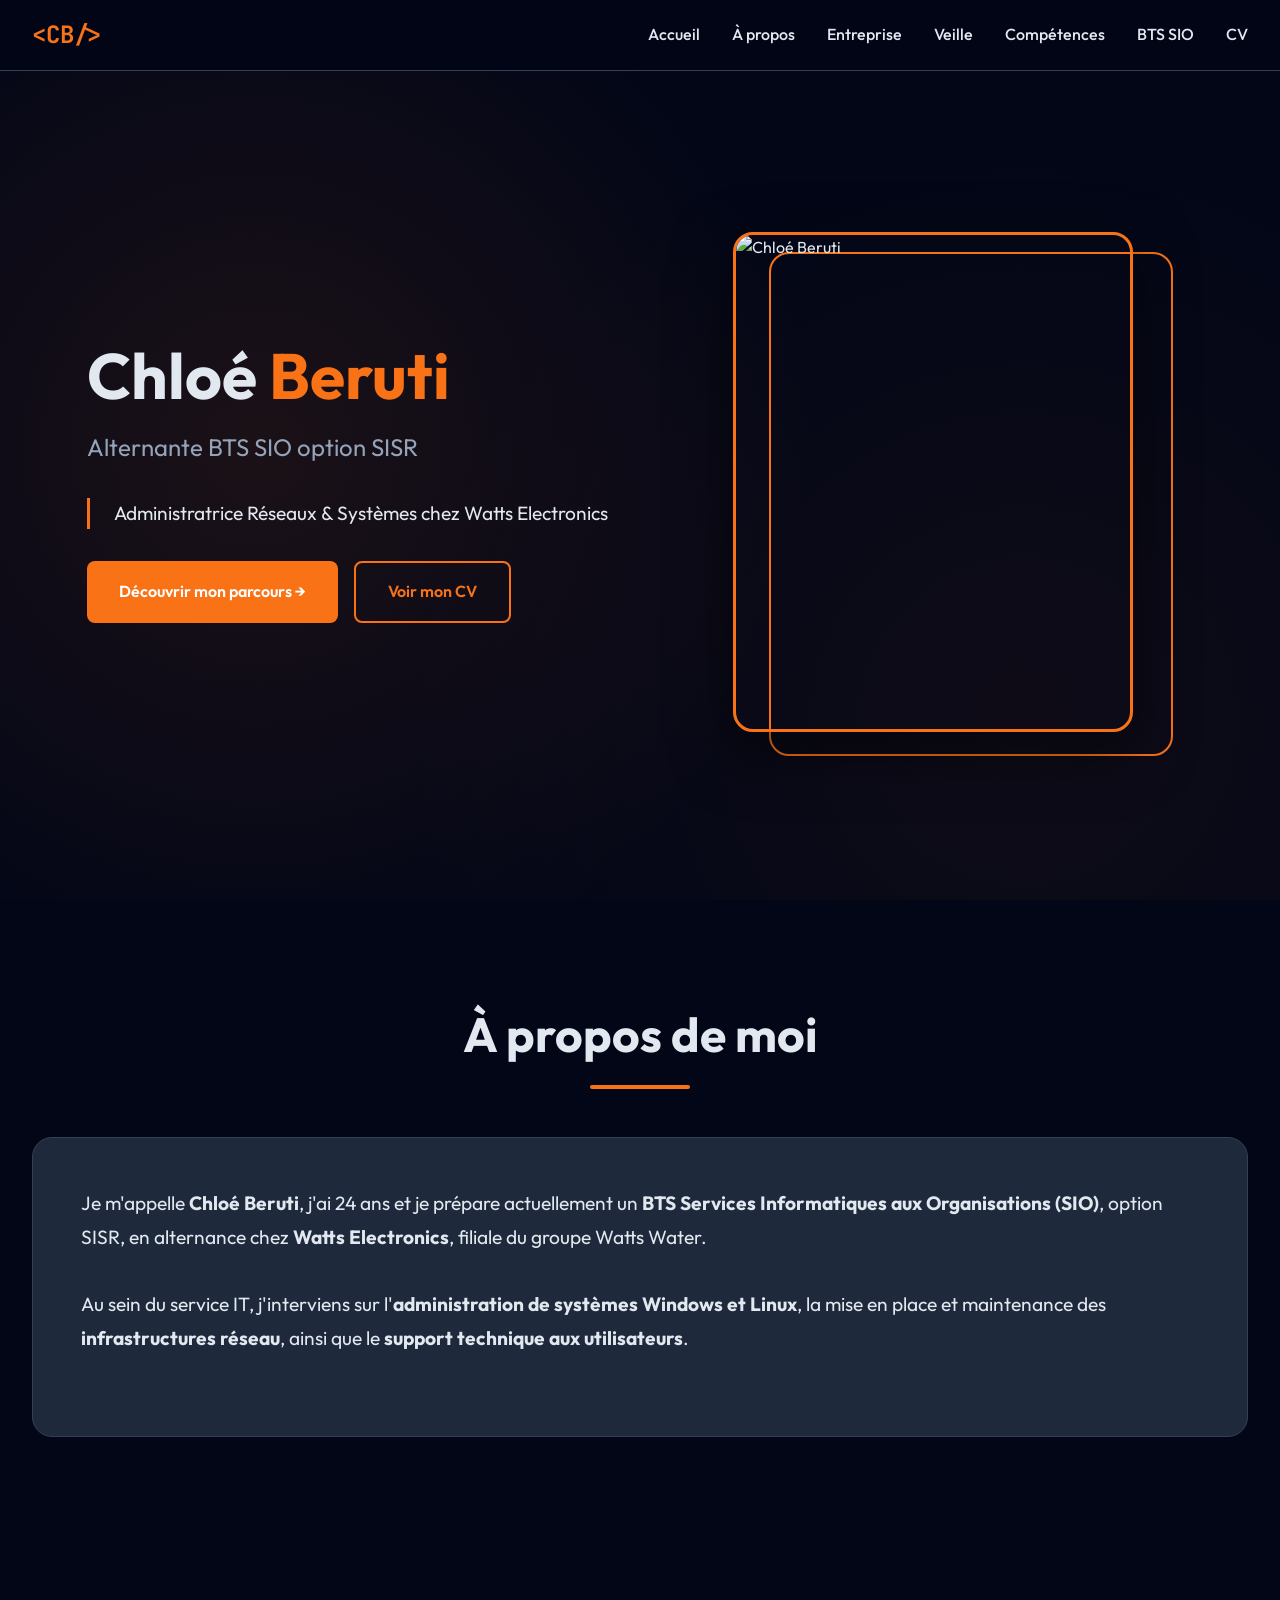
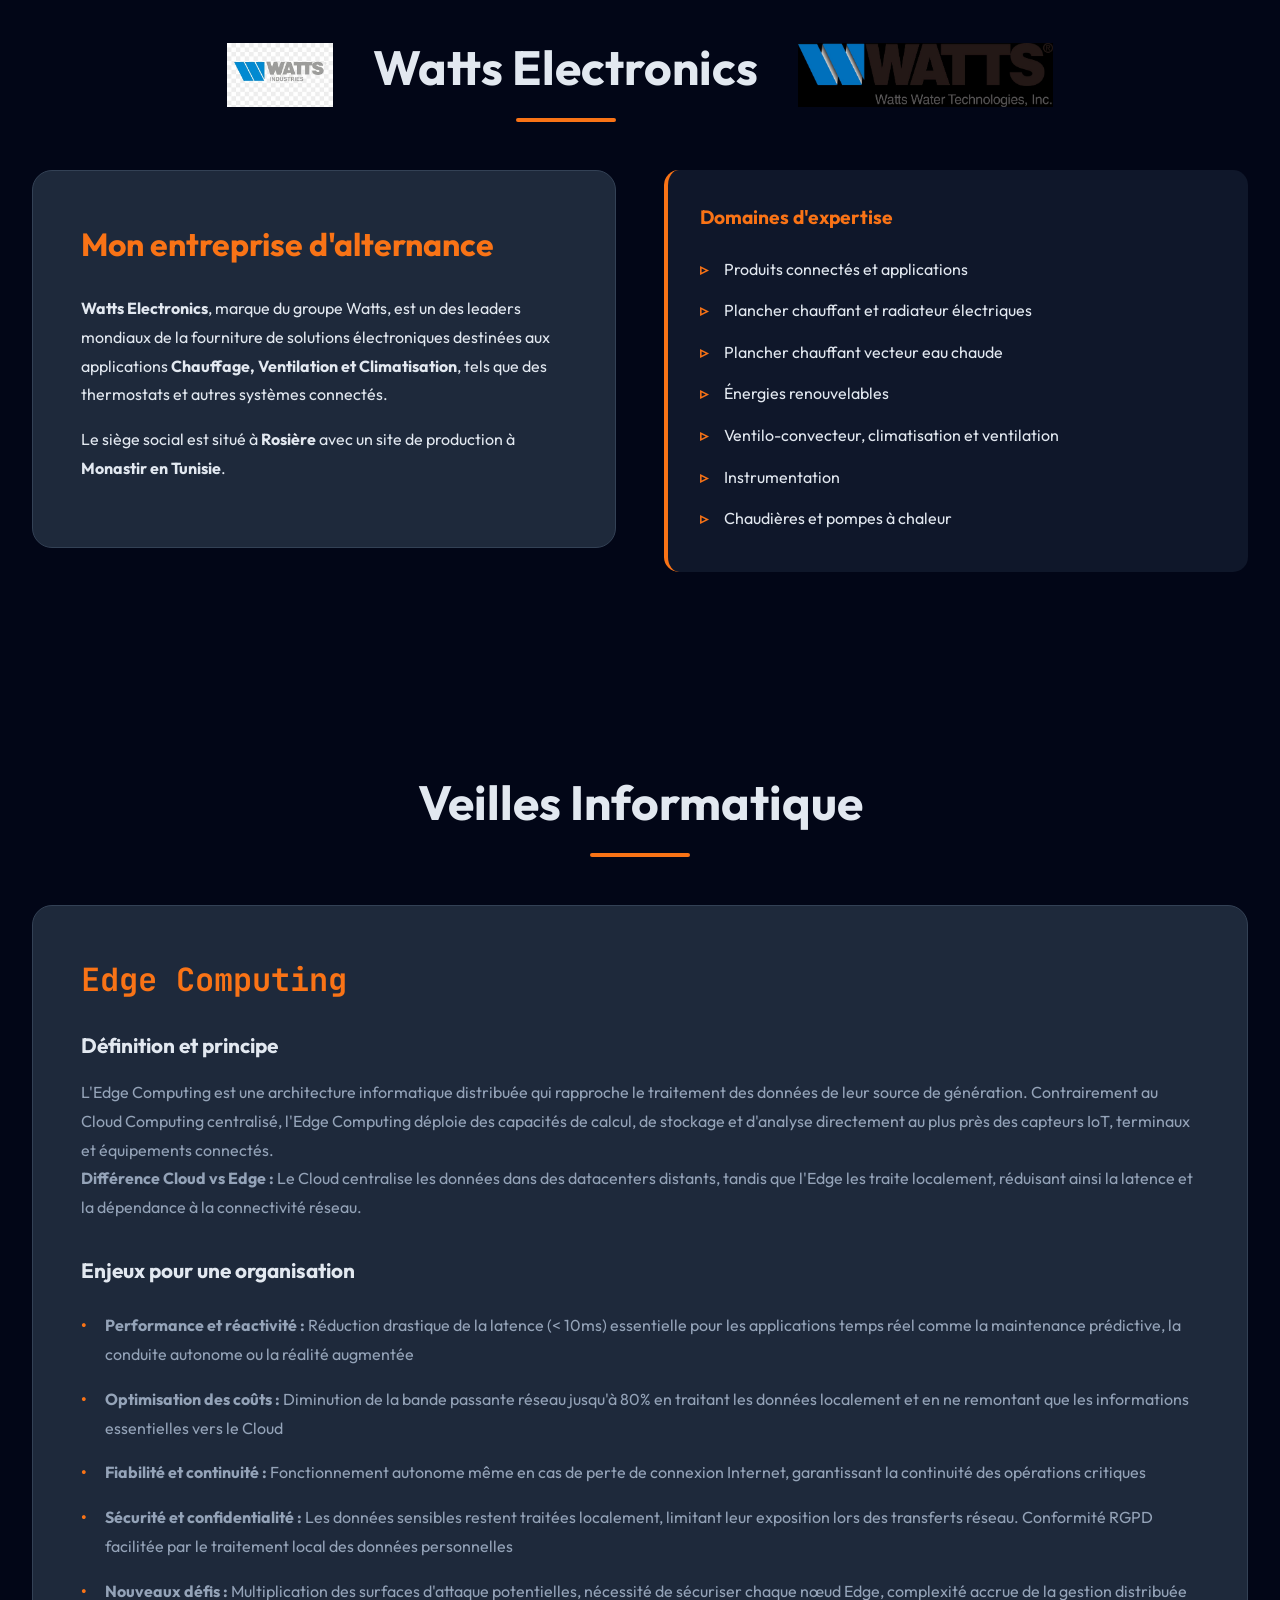
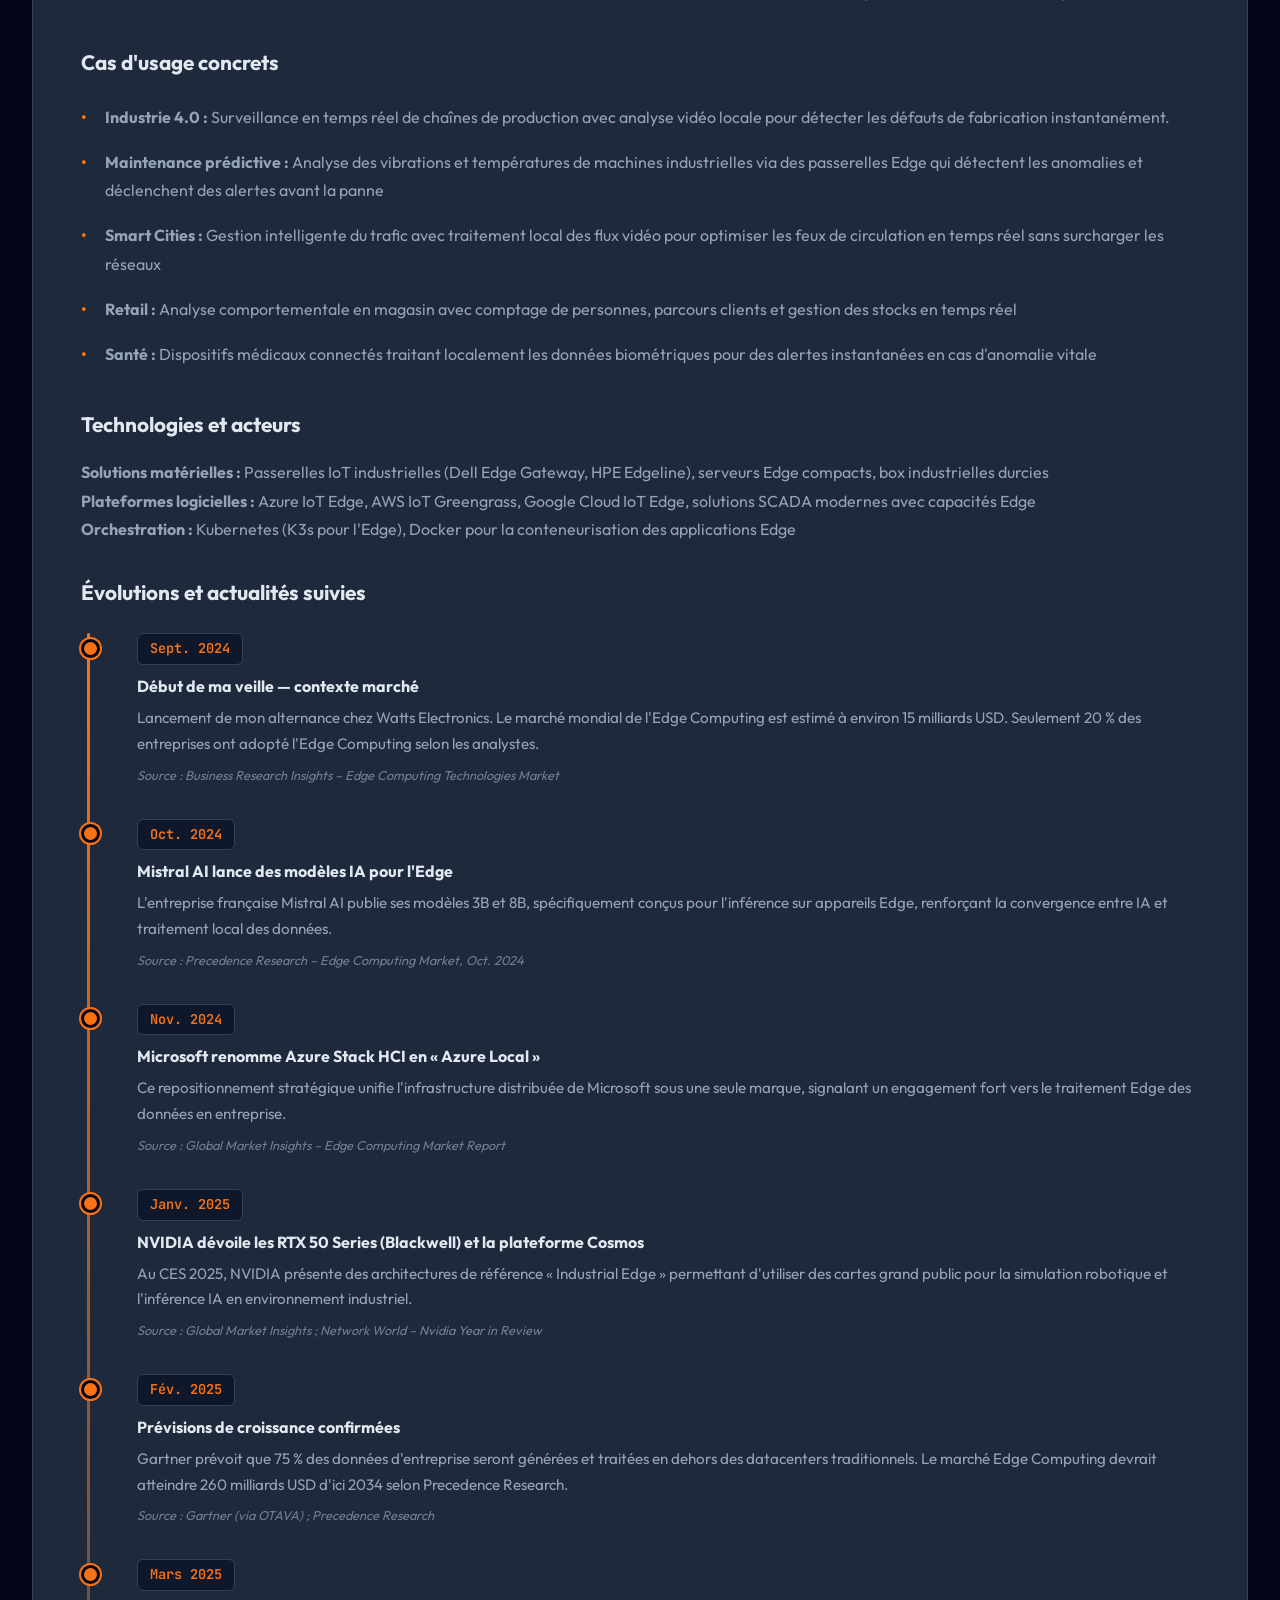
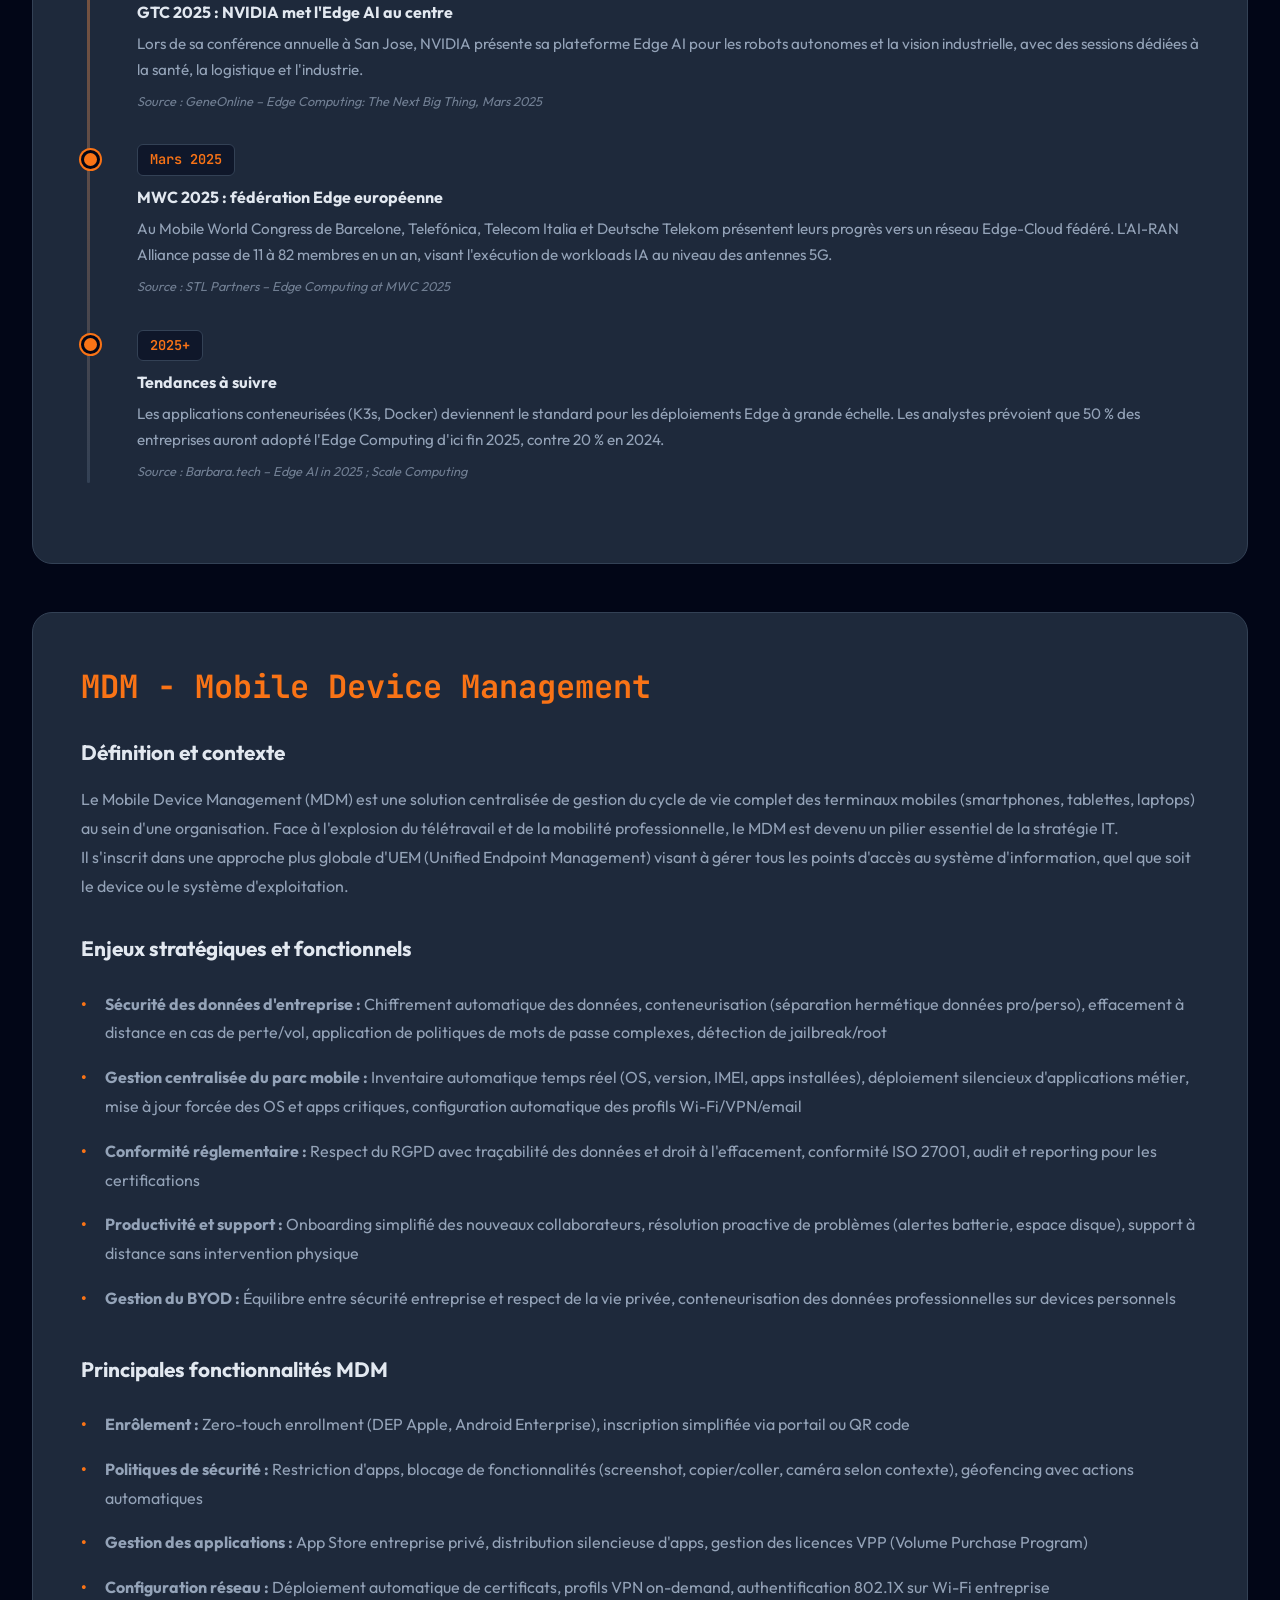
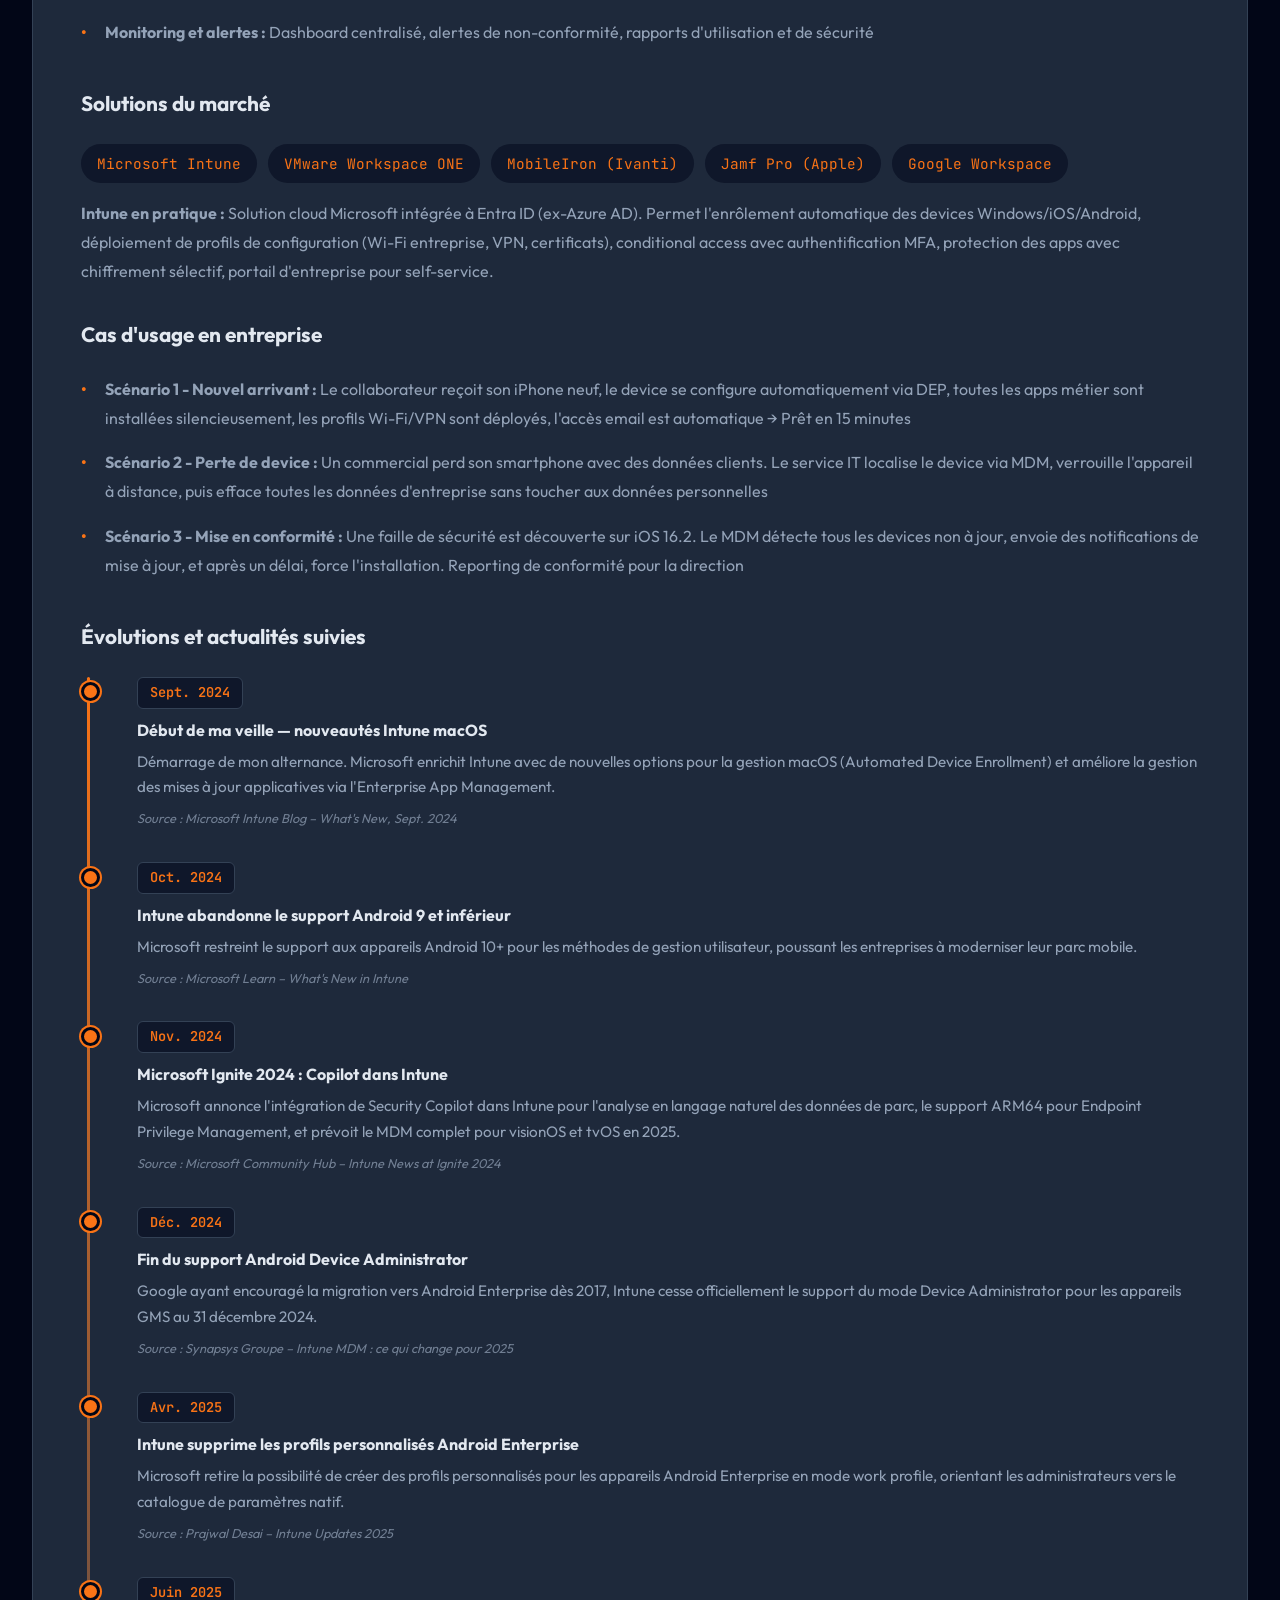
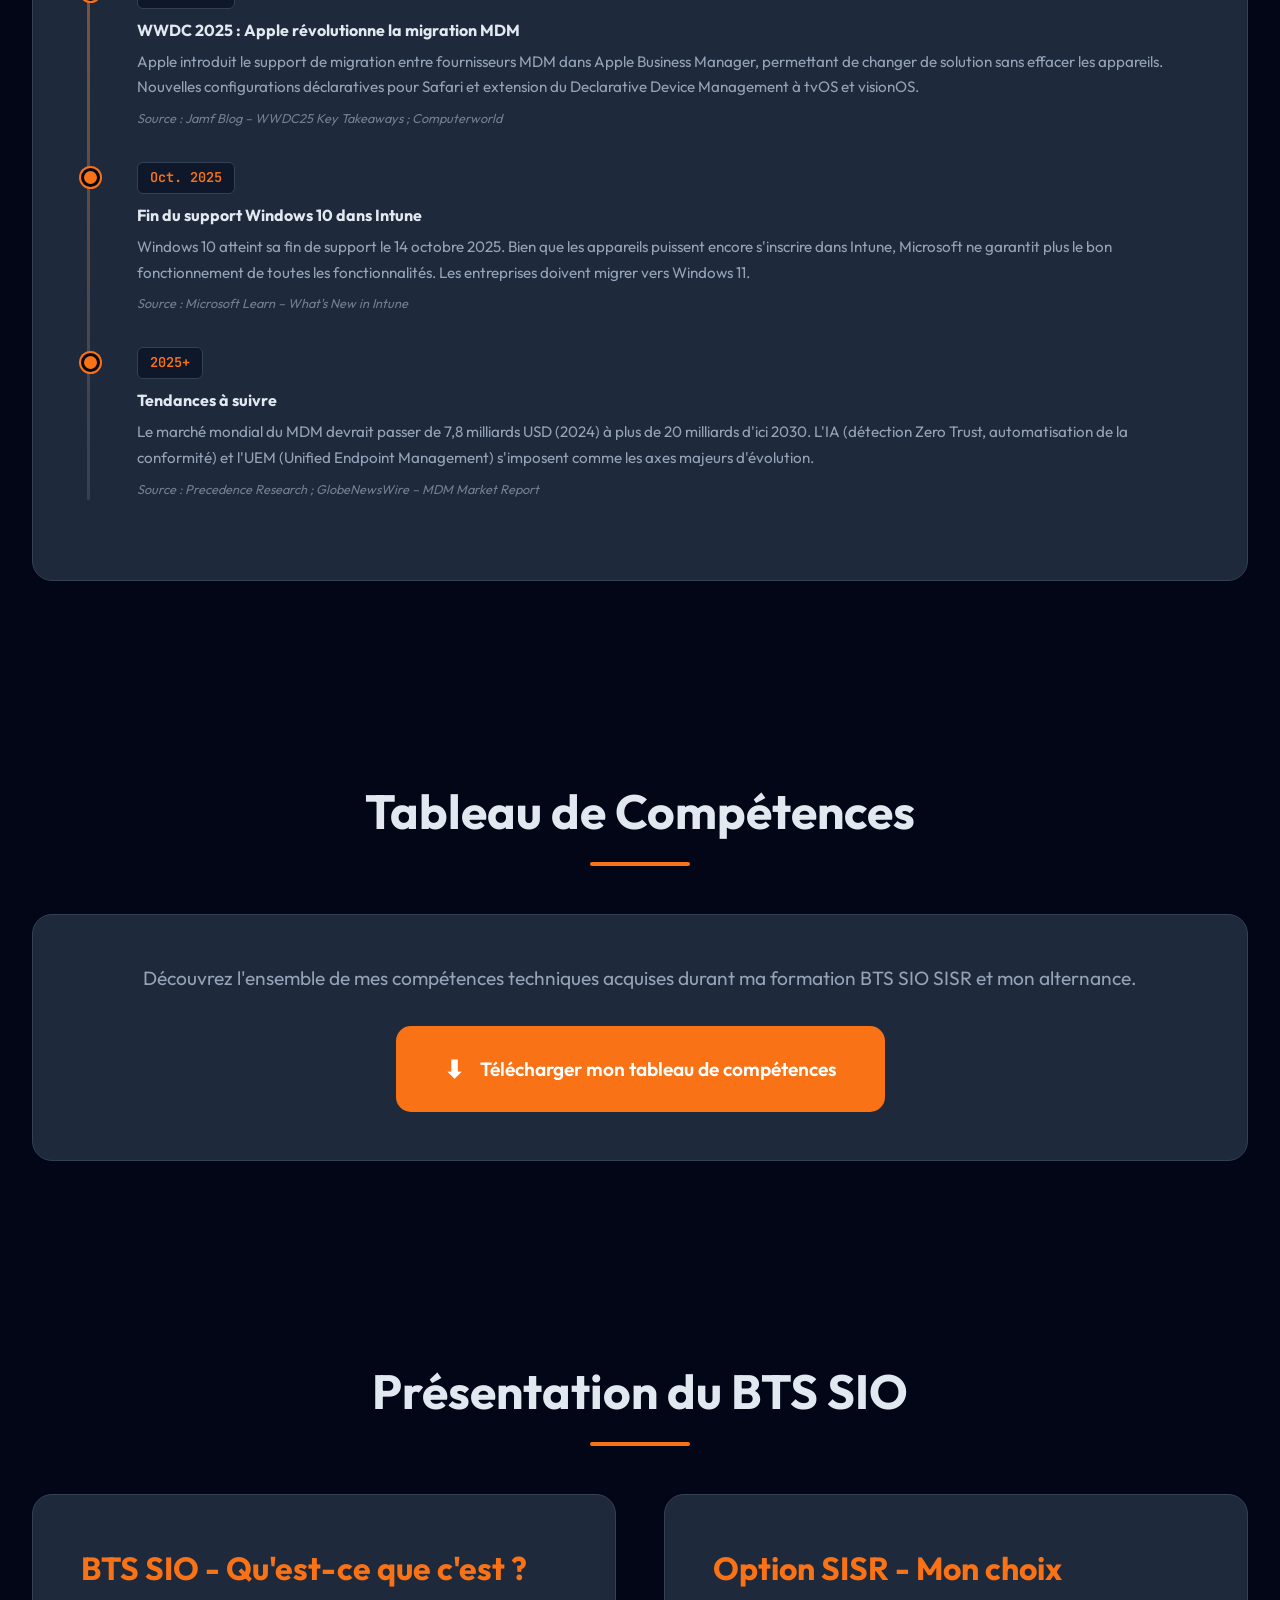
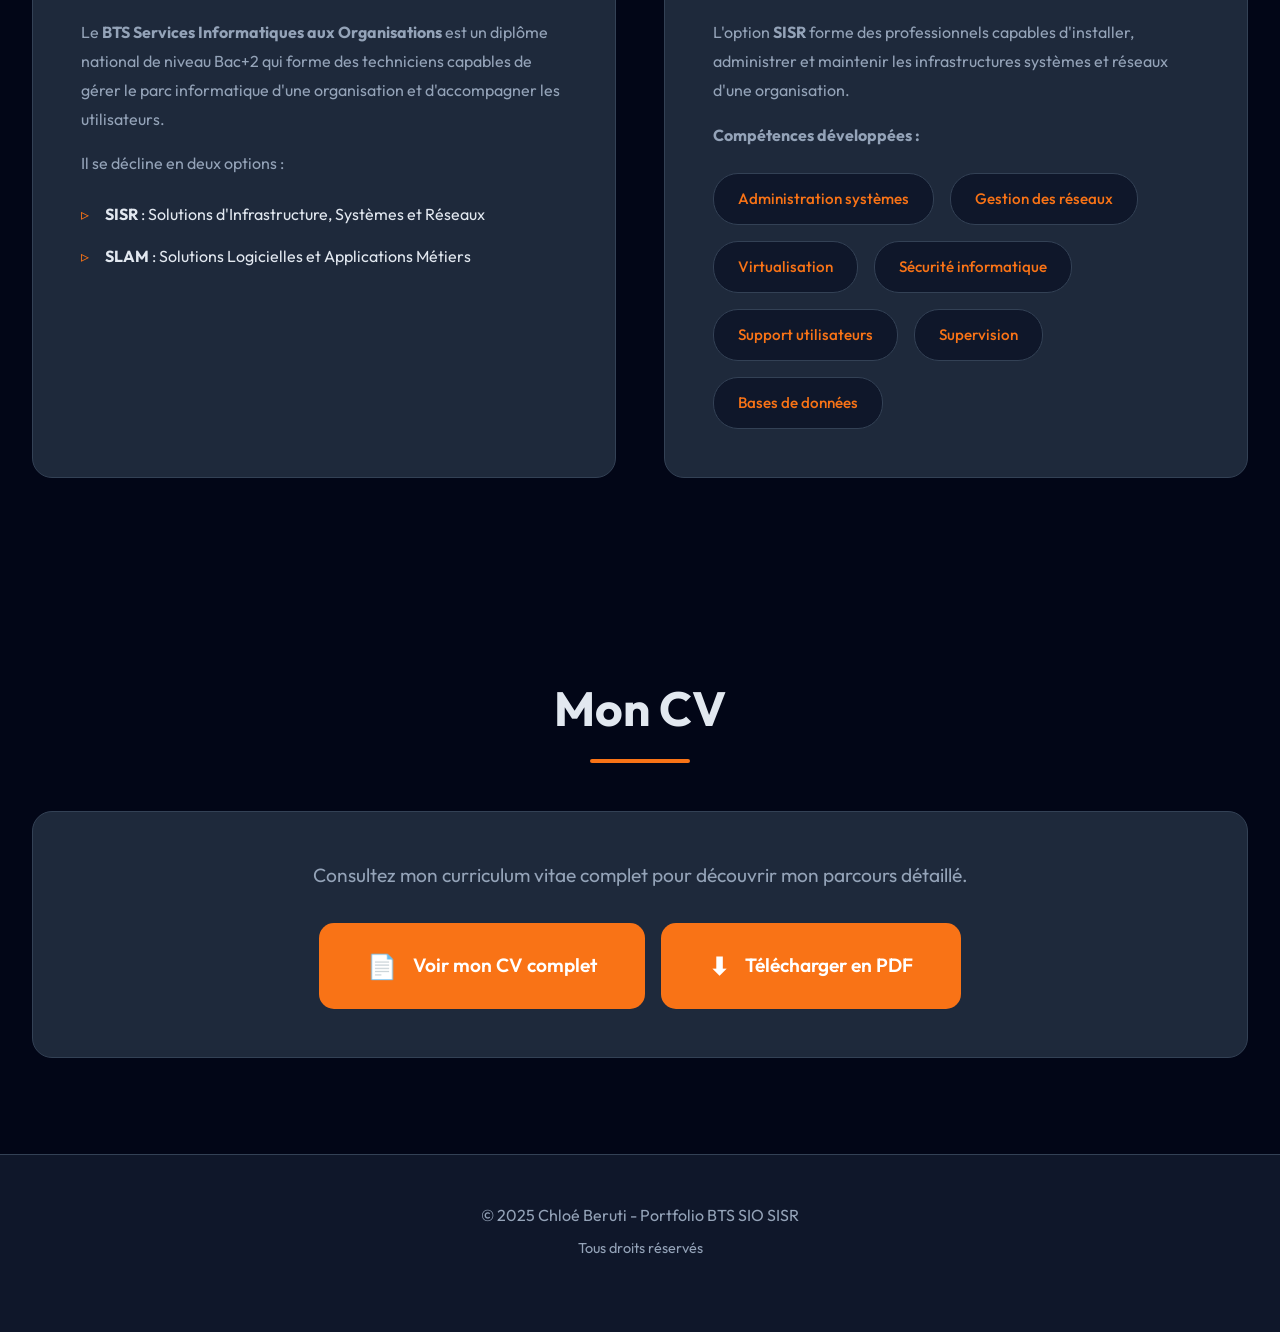
==== commit 69589c18: "Update index.html" ====
--- a/index.html
+++ b/index.html
@@ -138,10 +138,7 @@
                         <p><strong>Orchestration :</strong> Kubernetes (K3s pour l'Edge), Docker pour la conteneurisation des applications Edge</p>
                     </div>
 
-                    <div class="veille-section">
-                        <h4>Outils de veille utilisés</h4>
-                        <p>Articles spécialisés (IoT For All, Edge Computing News), documentation technique des constructeurs, webinaires et conférences (IoT World, Edge Computing World), forums techniques et communautés GitHub</p>
-                    </div>
+                    
 
                     <div class="veille-section">
                         <h4>Évolutions et actualités suivies</h4>
@@ -267,10 +264,7 @@
                         </ul>
                     </div>
 
-                    <div class="veille-section">
-                        <h4>Outils de veille et sources</h4>
-                        <p>Documentation officielle Microsoft (Intune), VMware, blogs spécialisés (MobileIron Community, MacAdmins Slack), newsletters IT Pro (Petri IT, 4sysops), conférences Microsoft Ignite, forums Reddit r/Intune et r/sysadmin, certifications (MS-102, CompTIA Mobility+)</p>
-                    </div>
+                
 
                     <div class="veille-section">
                         <h4>Évolutions et actualités suivies</h4>
@@ -432,4 +426,4 @@
             <p>&copy; 2025 Chloé Beruti - Portfolio BTS SIO SISR</p>
             <p style="margin-top: 0.5rem; font-size: 0.9rem;">Tous droits réservés</p>
             <div class="social-links">
-                <a href="/cdn-cgi/l/email-protect+                <a href="/cdn-cgi/l/email-protect
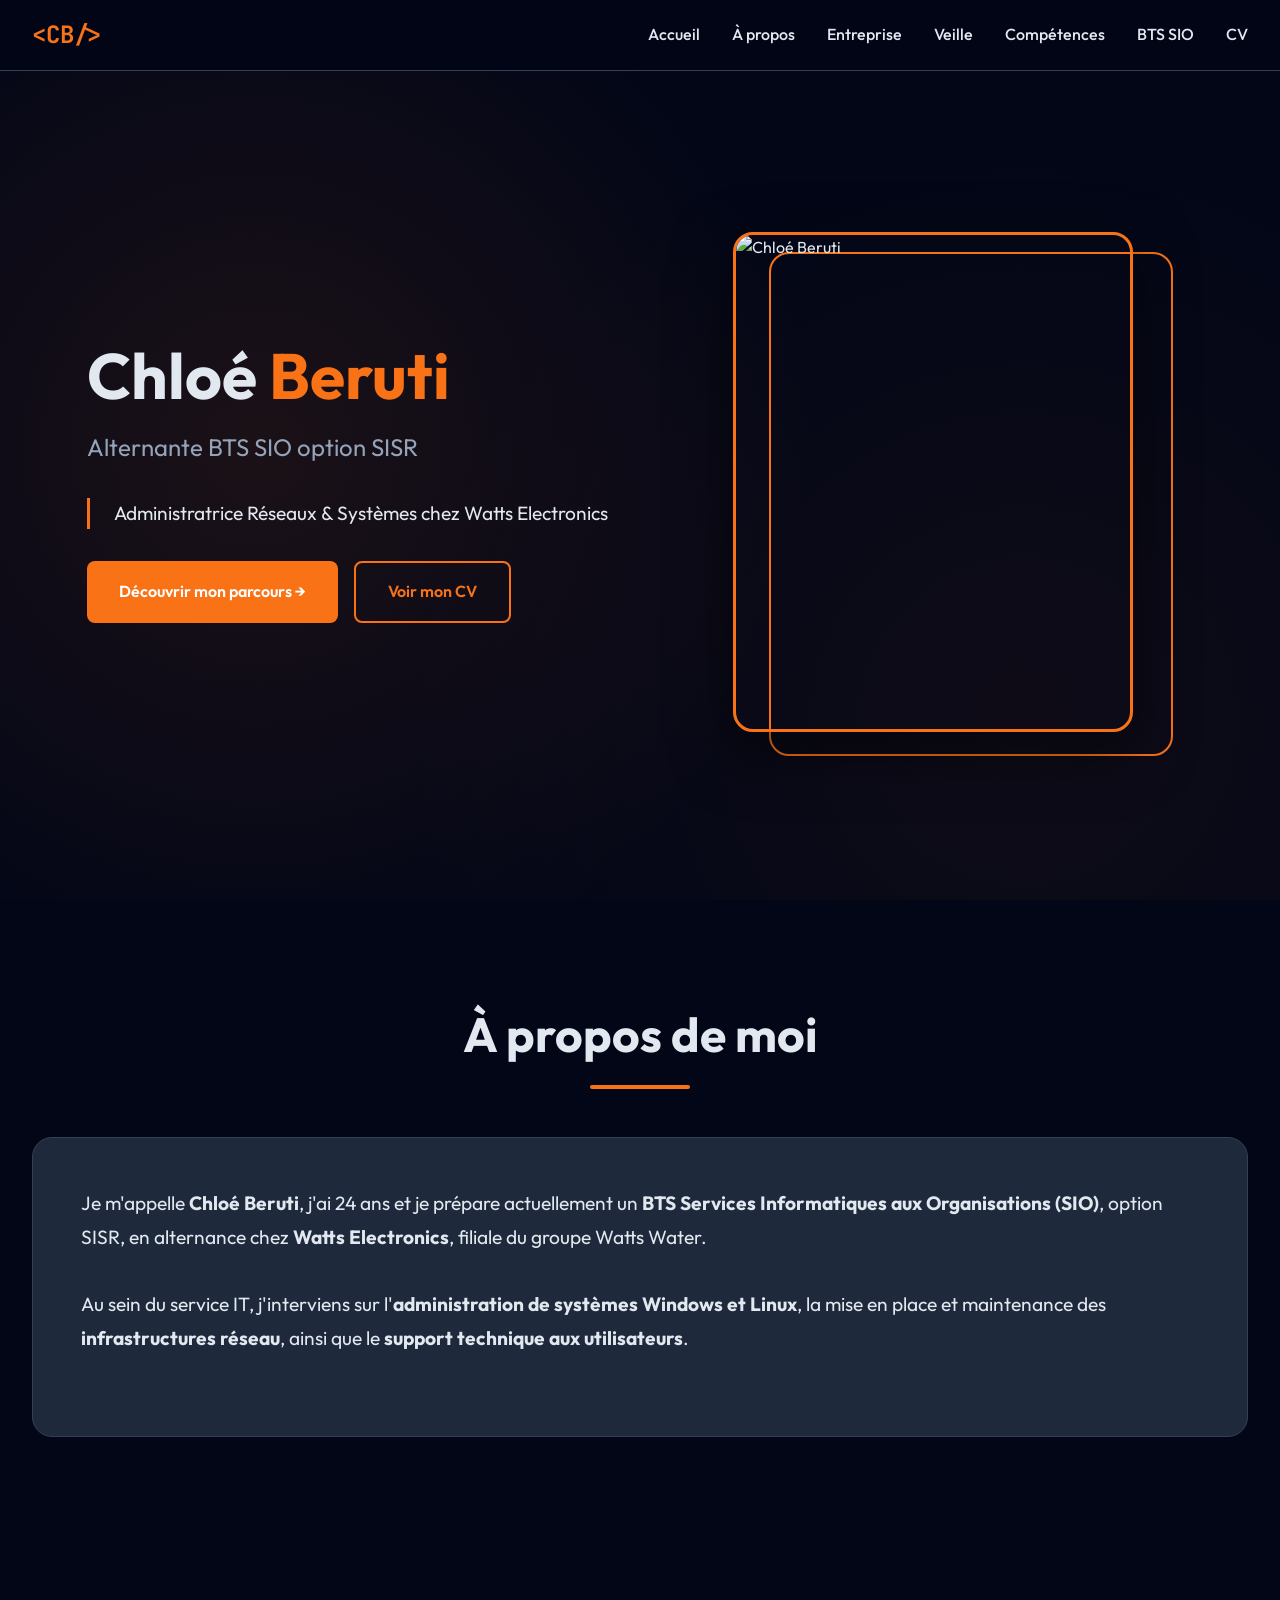
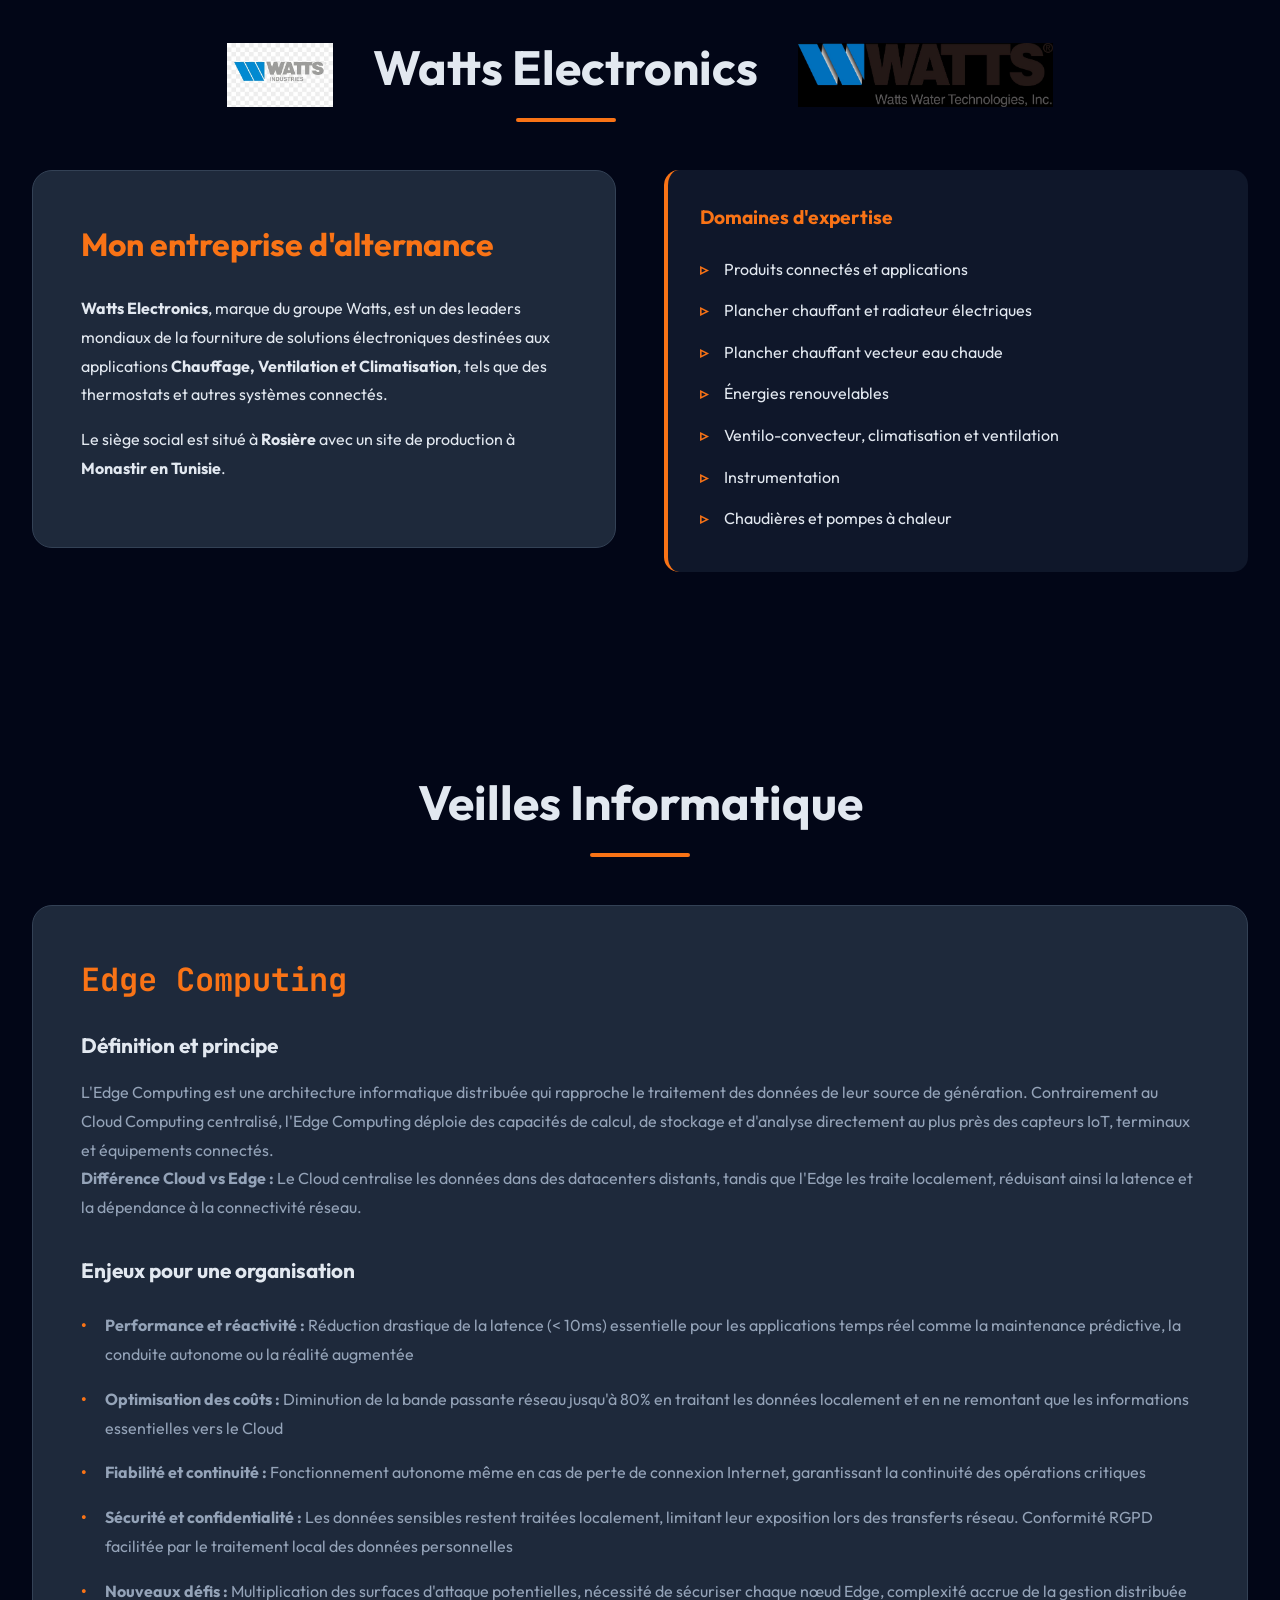
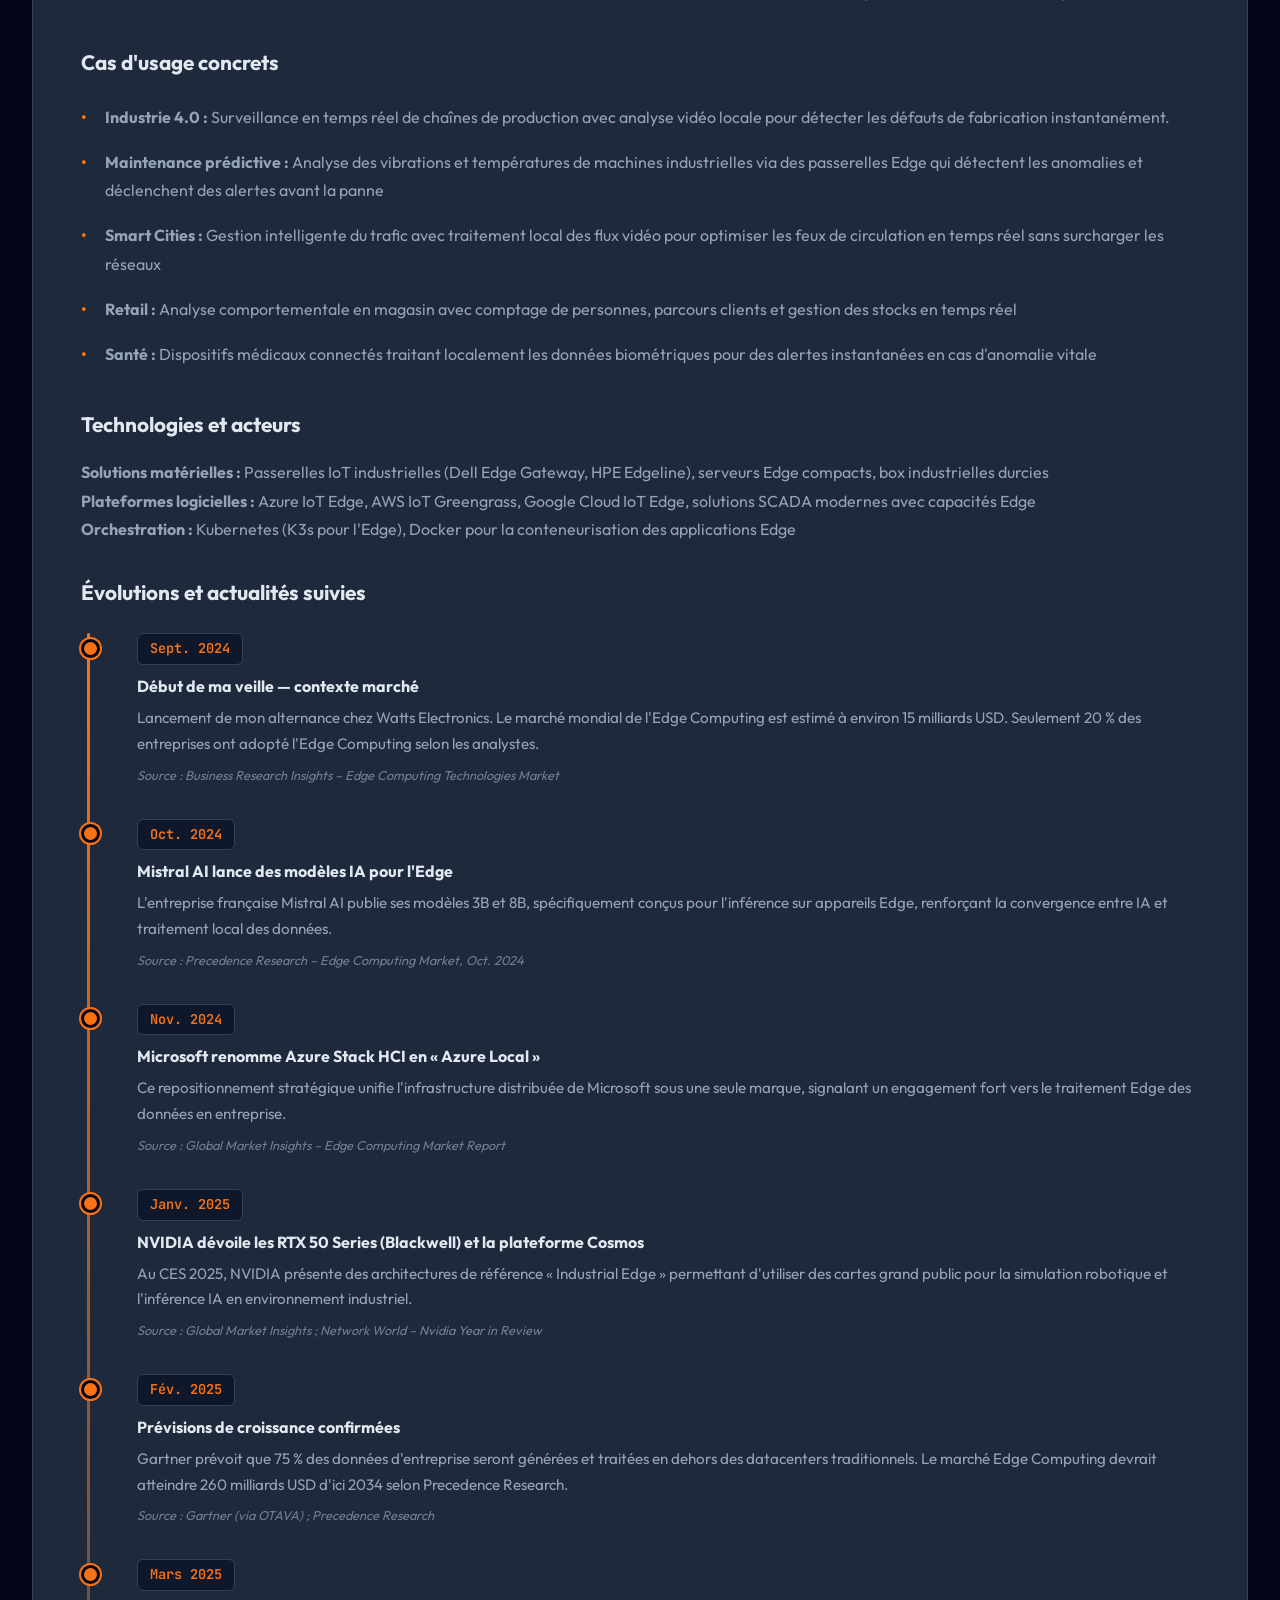
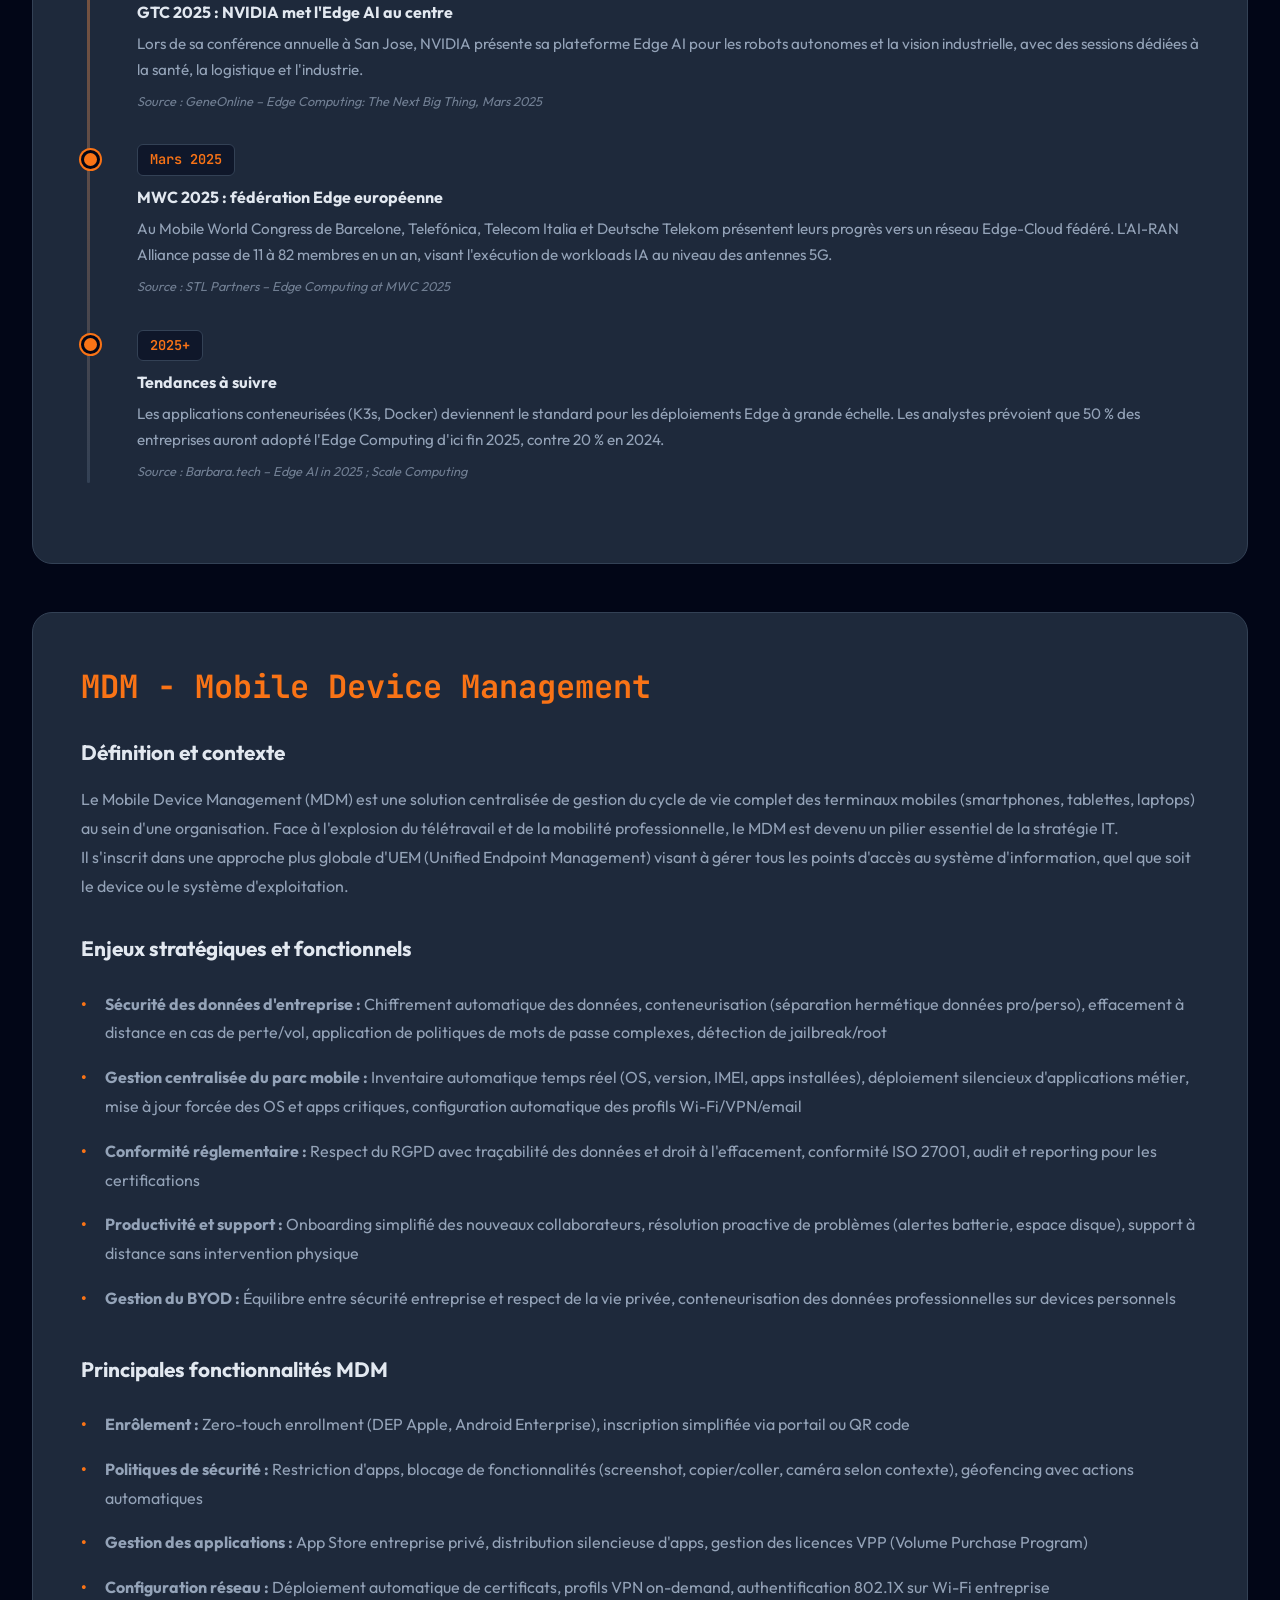
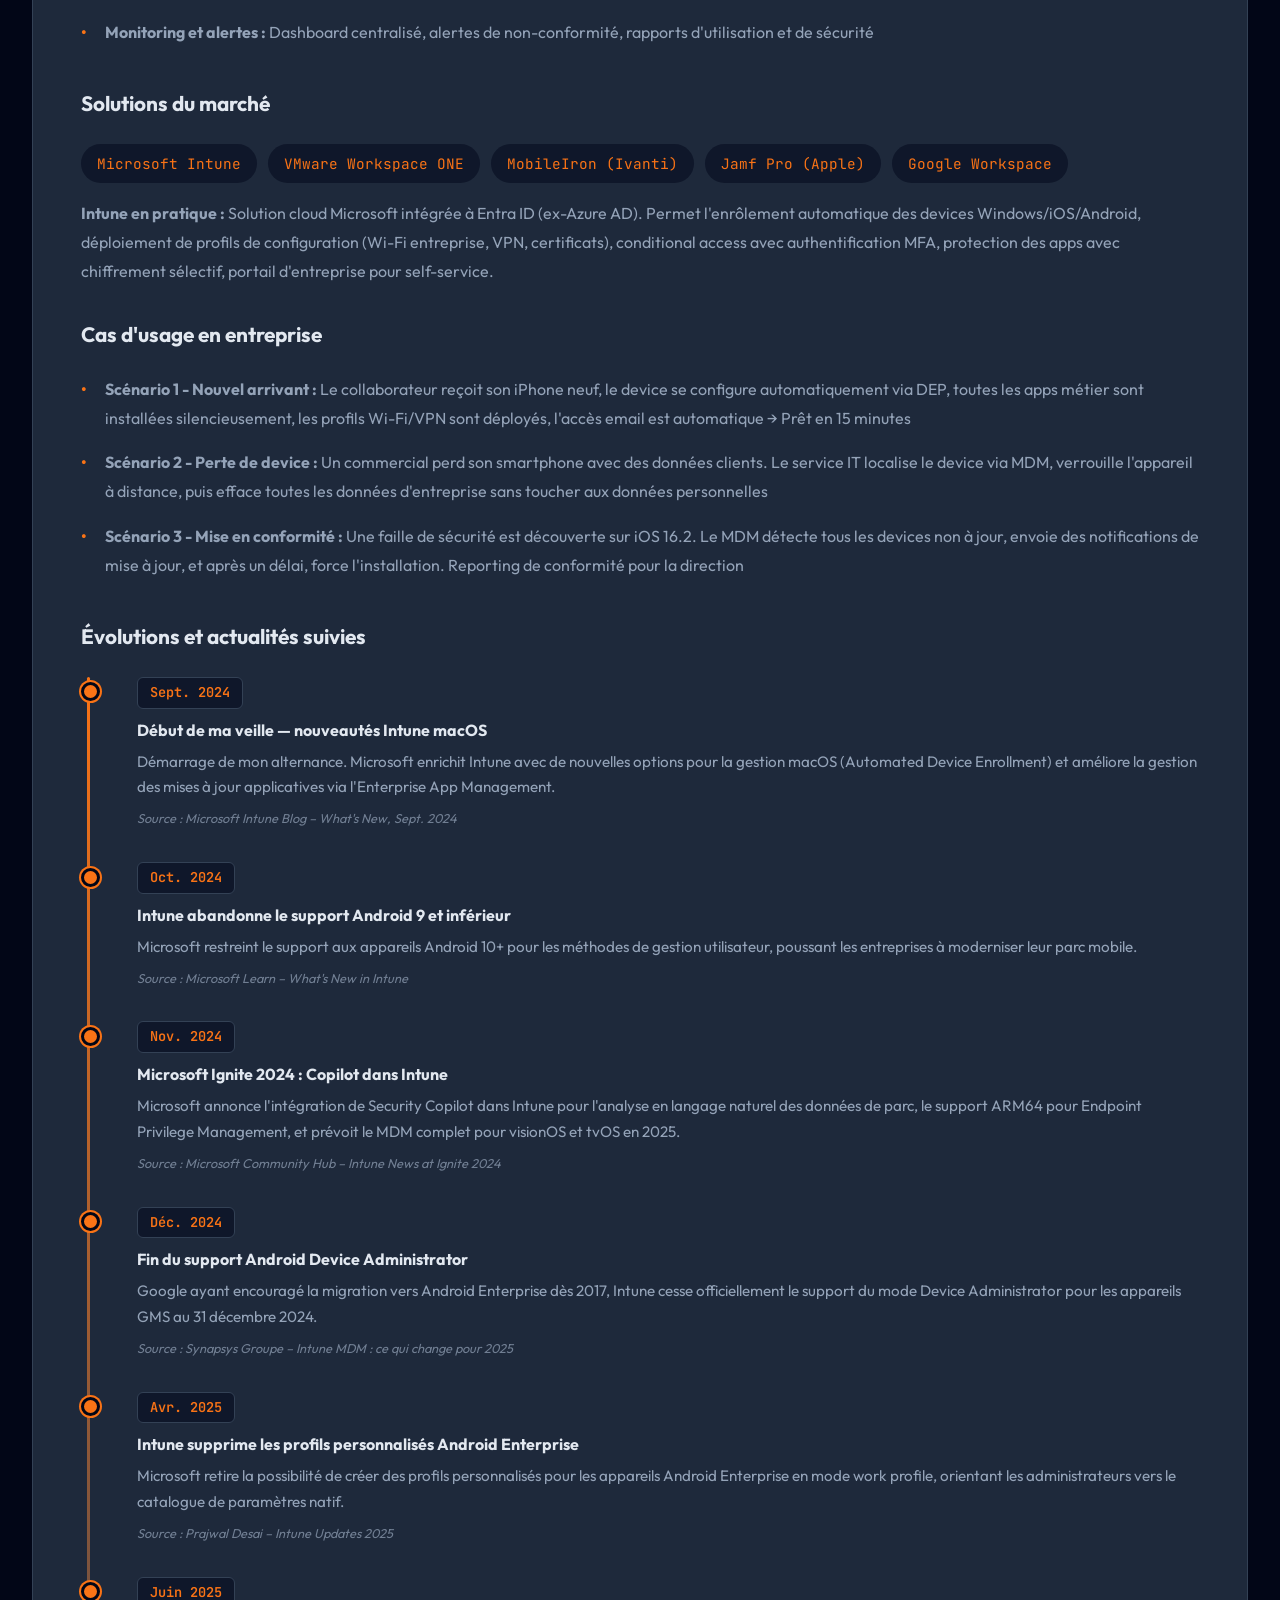
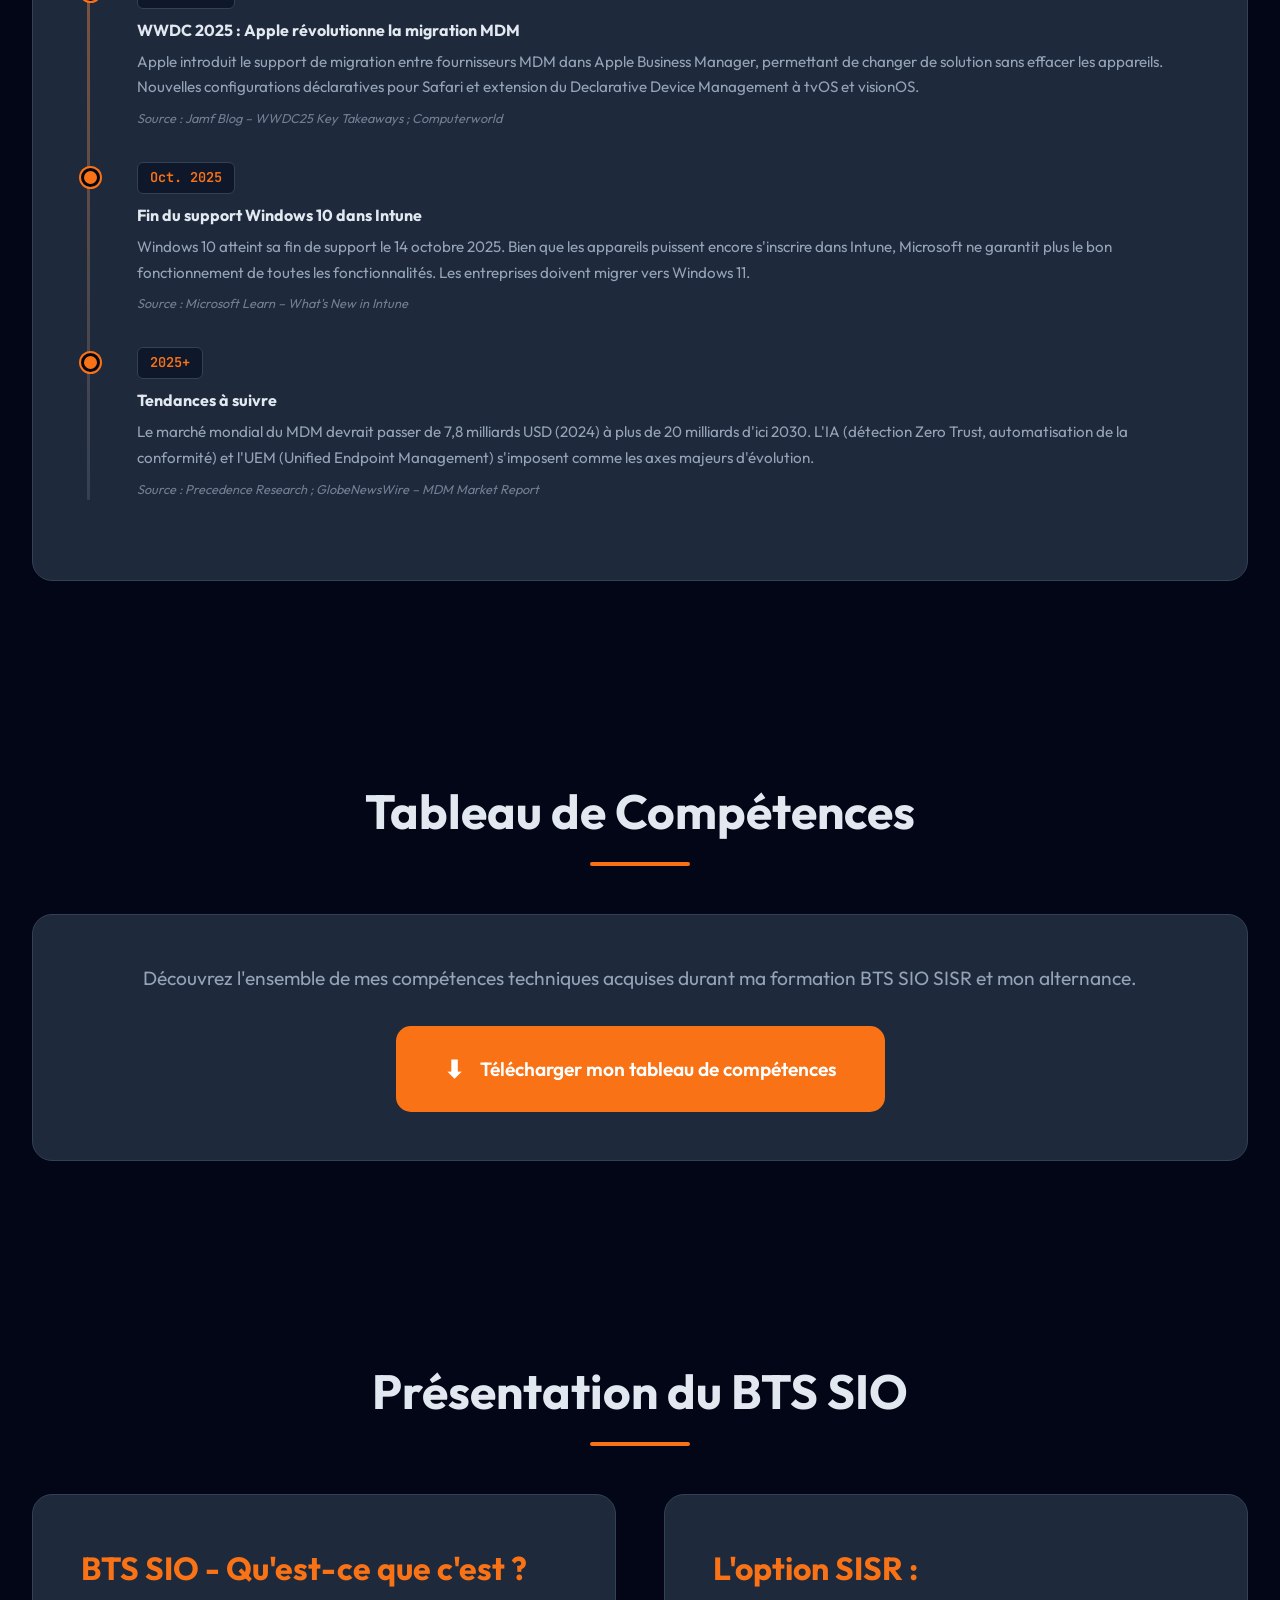
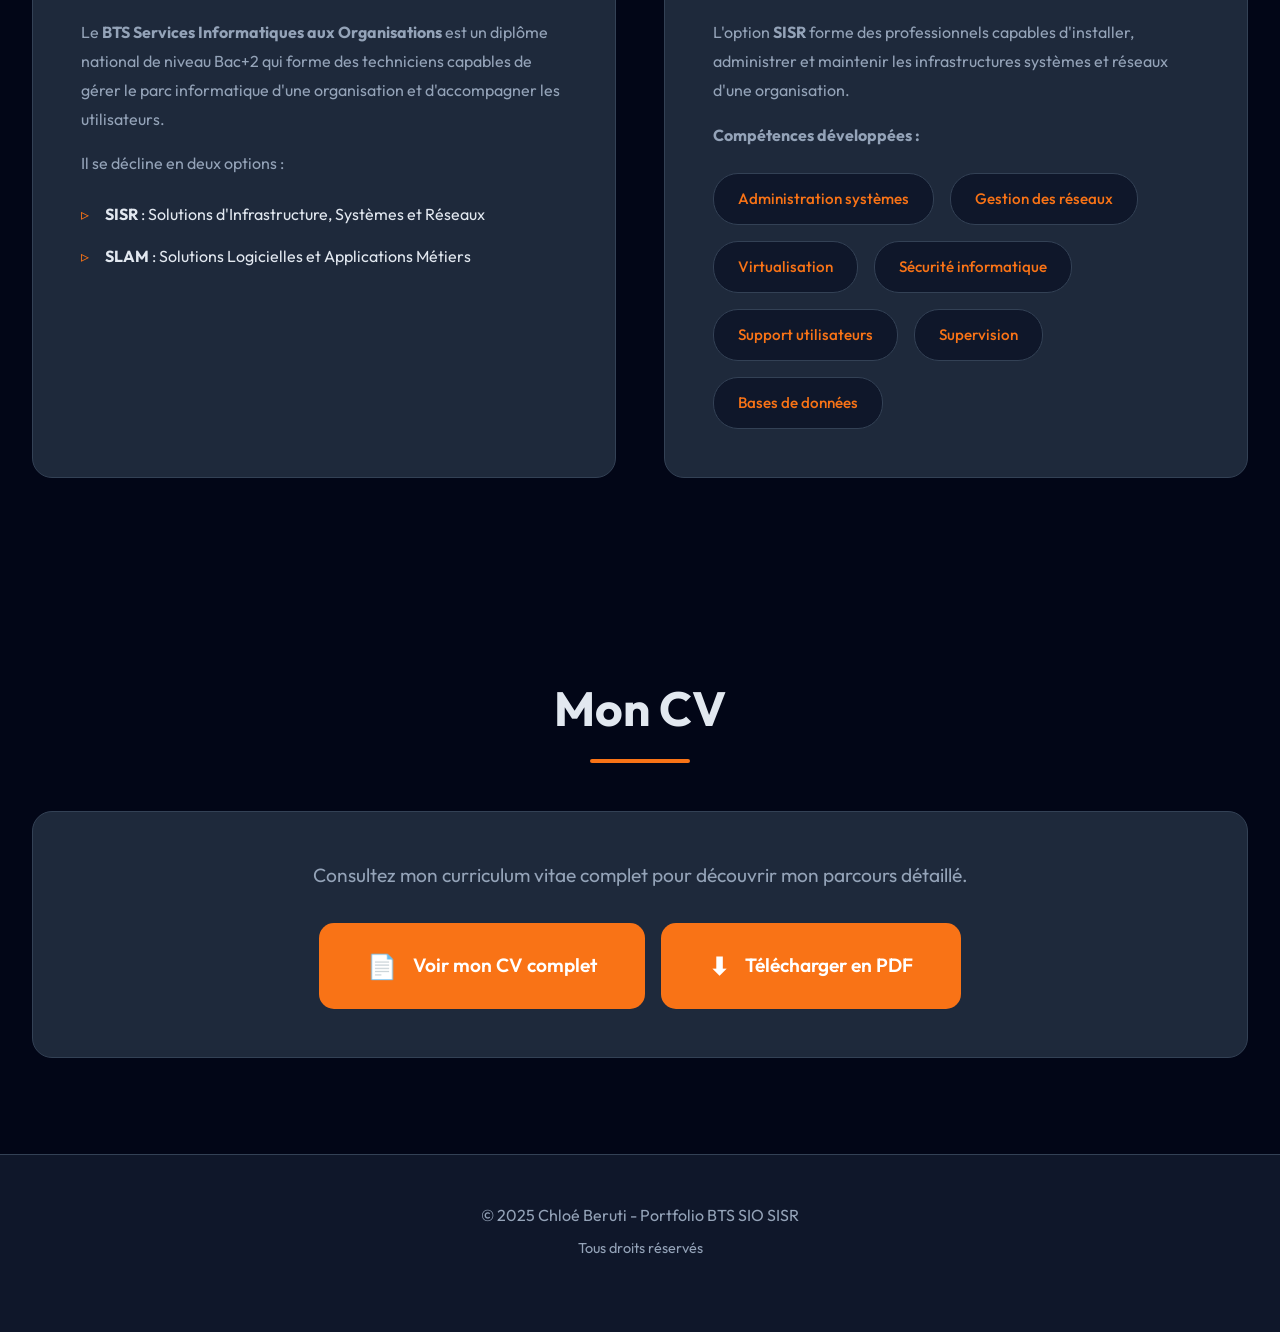
==== commit f5c558ed: "Merge branch 'main' of https://github.com/xzeroflowx/CV" ====
--- a/index.html
+++ b/index.html
@@ -380,7 +380,7 @@
                 </div>
 
                 <div class="bts-card">
-                    <h3>Option SISR - Mon choix</h3>
+                    <h3>L'option SISR :</h3>
                     <p>
                         L'option <strong>SISR</strong> forme des professionnels capables d'installer, administrer et maintenir les infrastructures systèmes et réseaux d'une organisation.
                     </p>
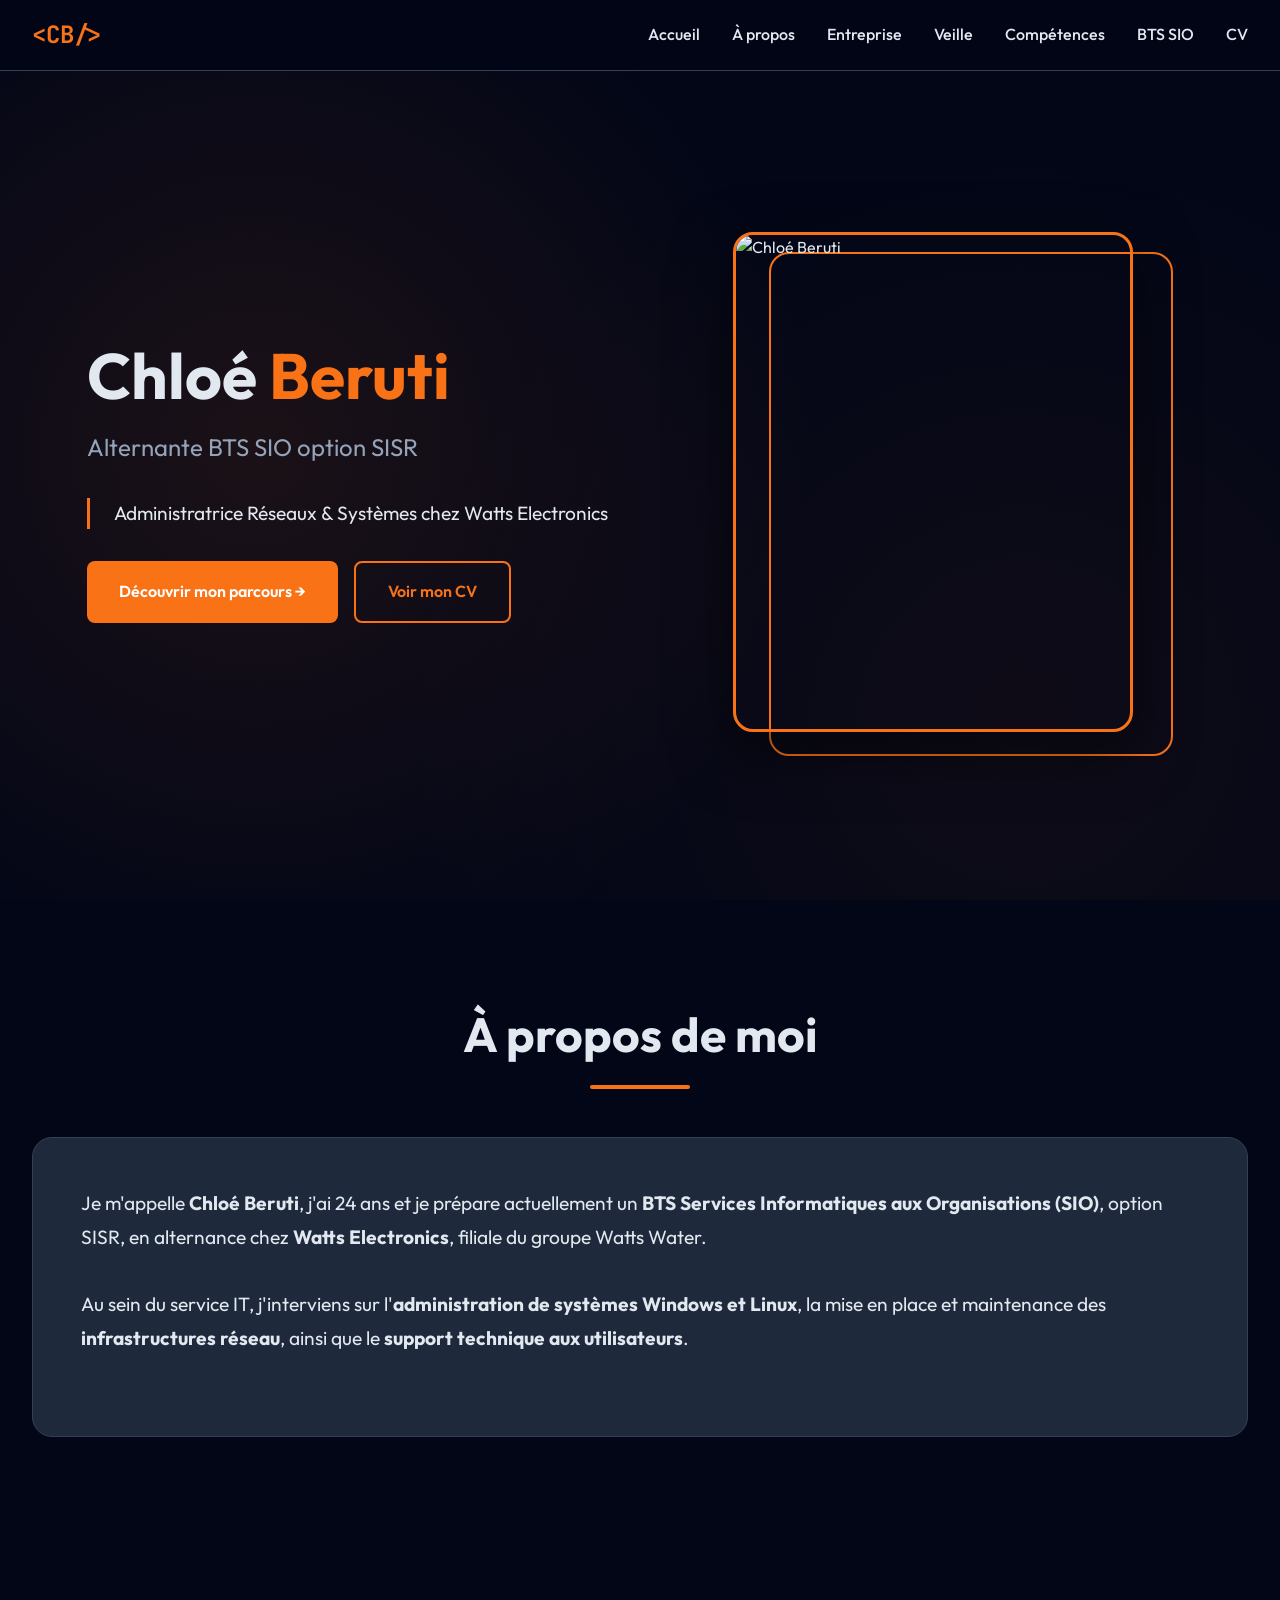
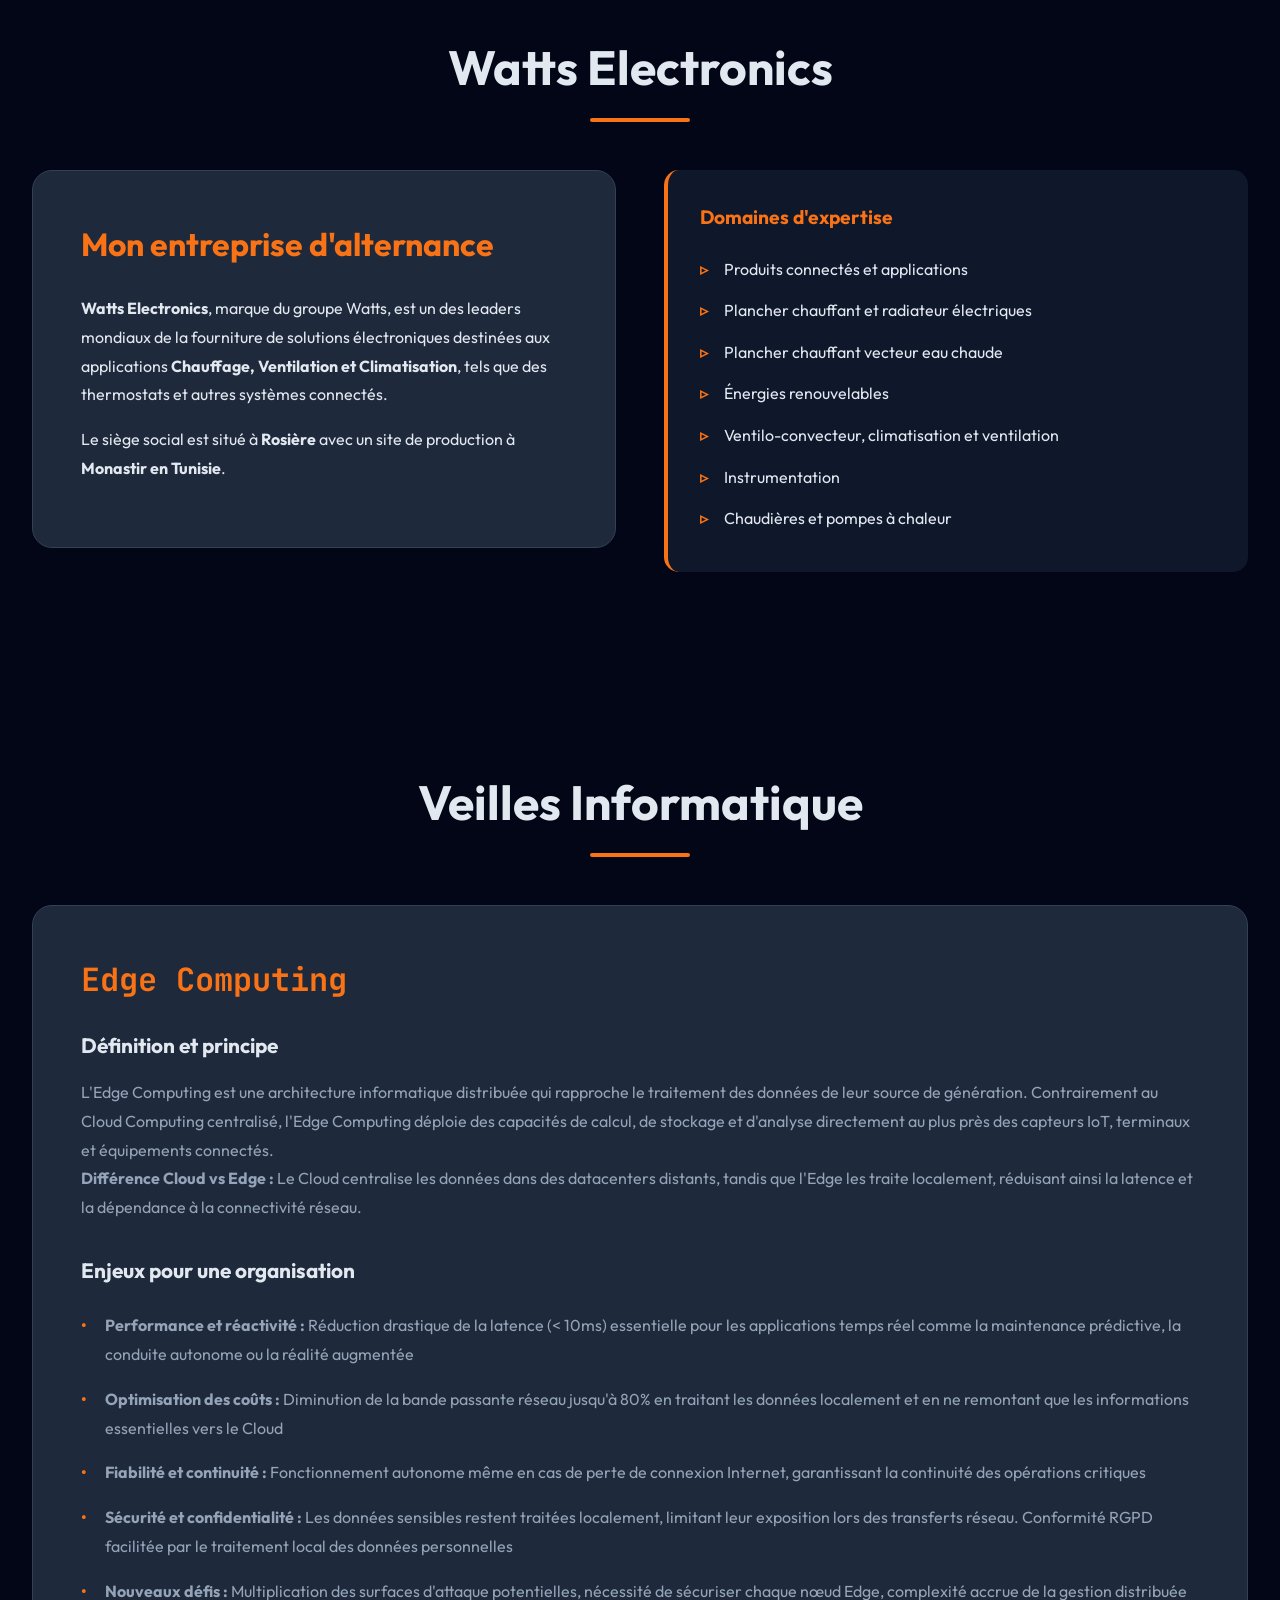
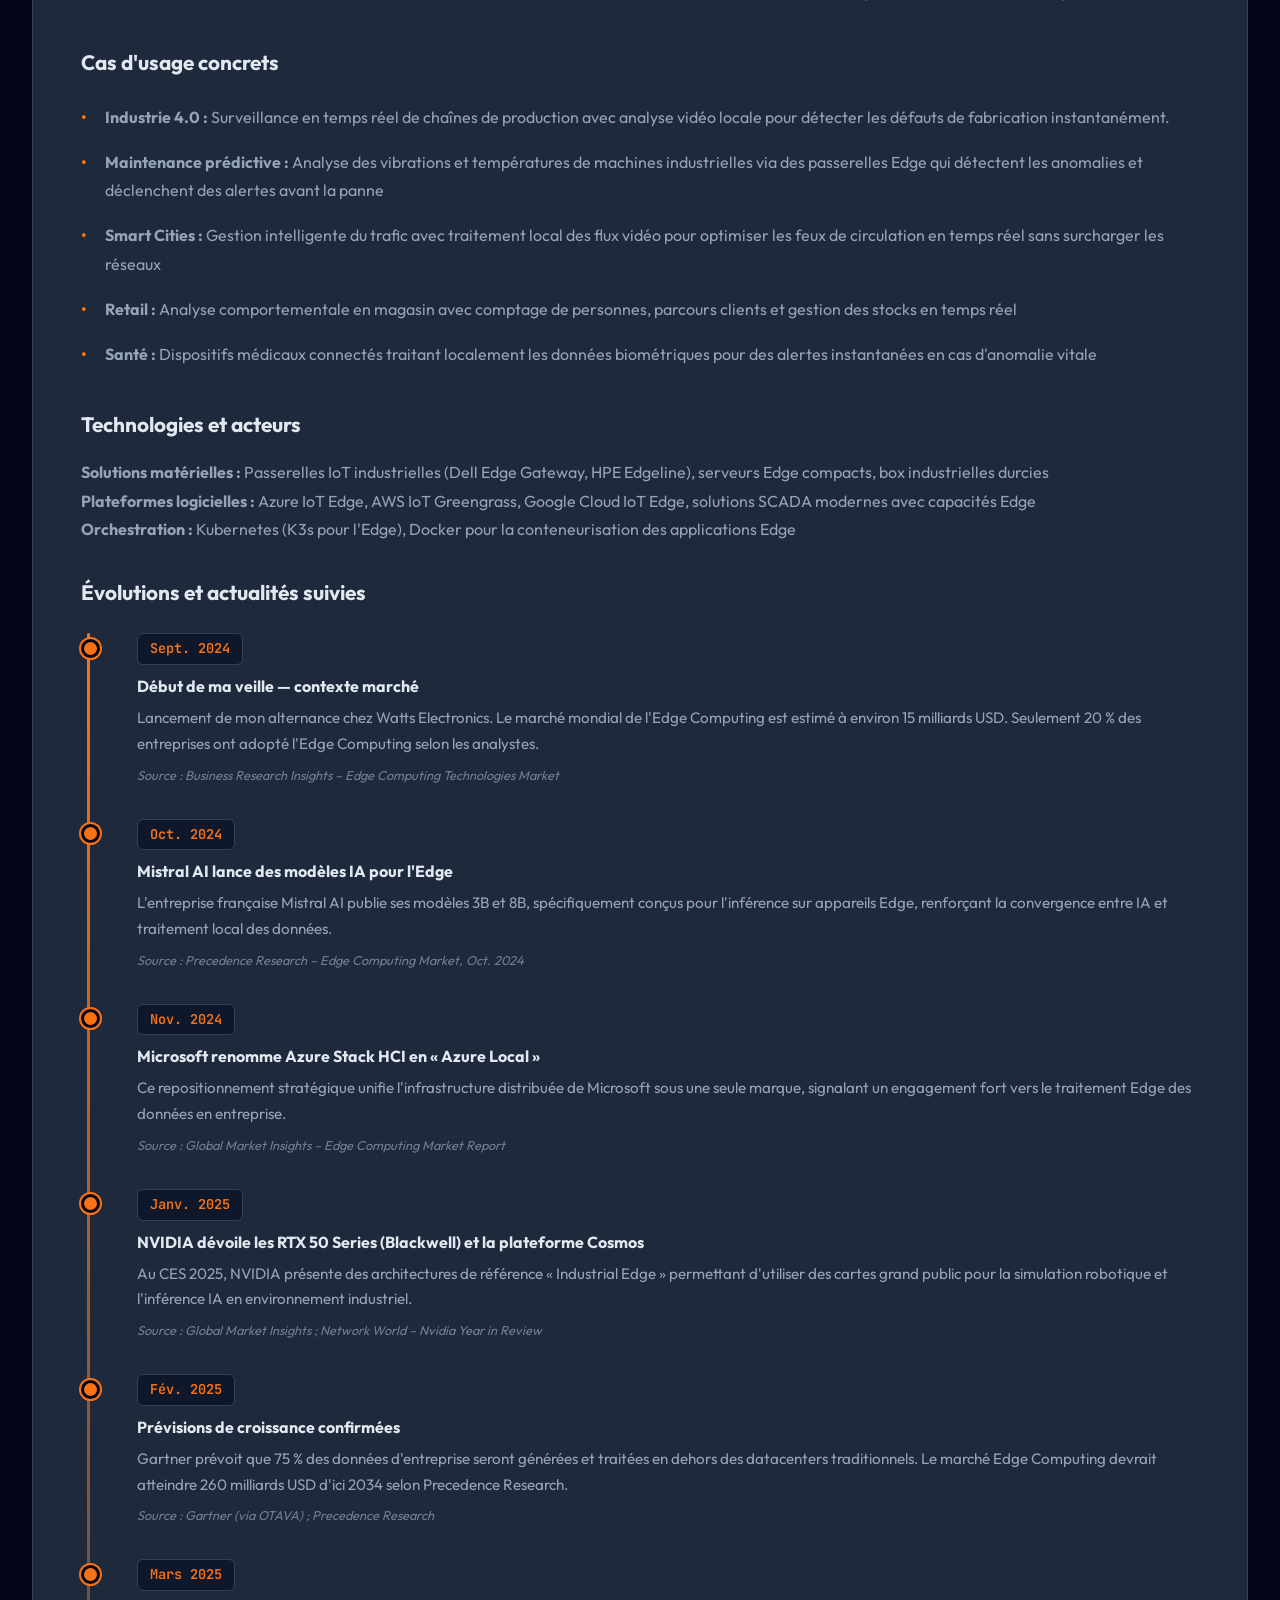
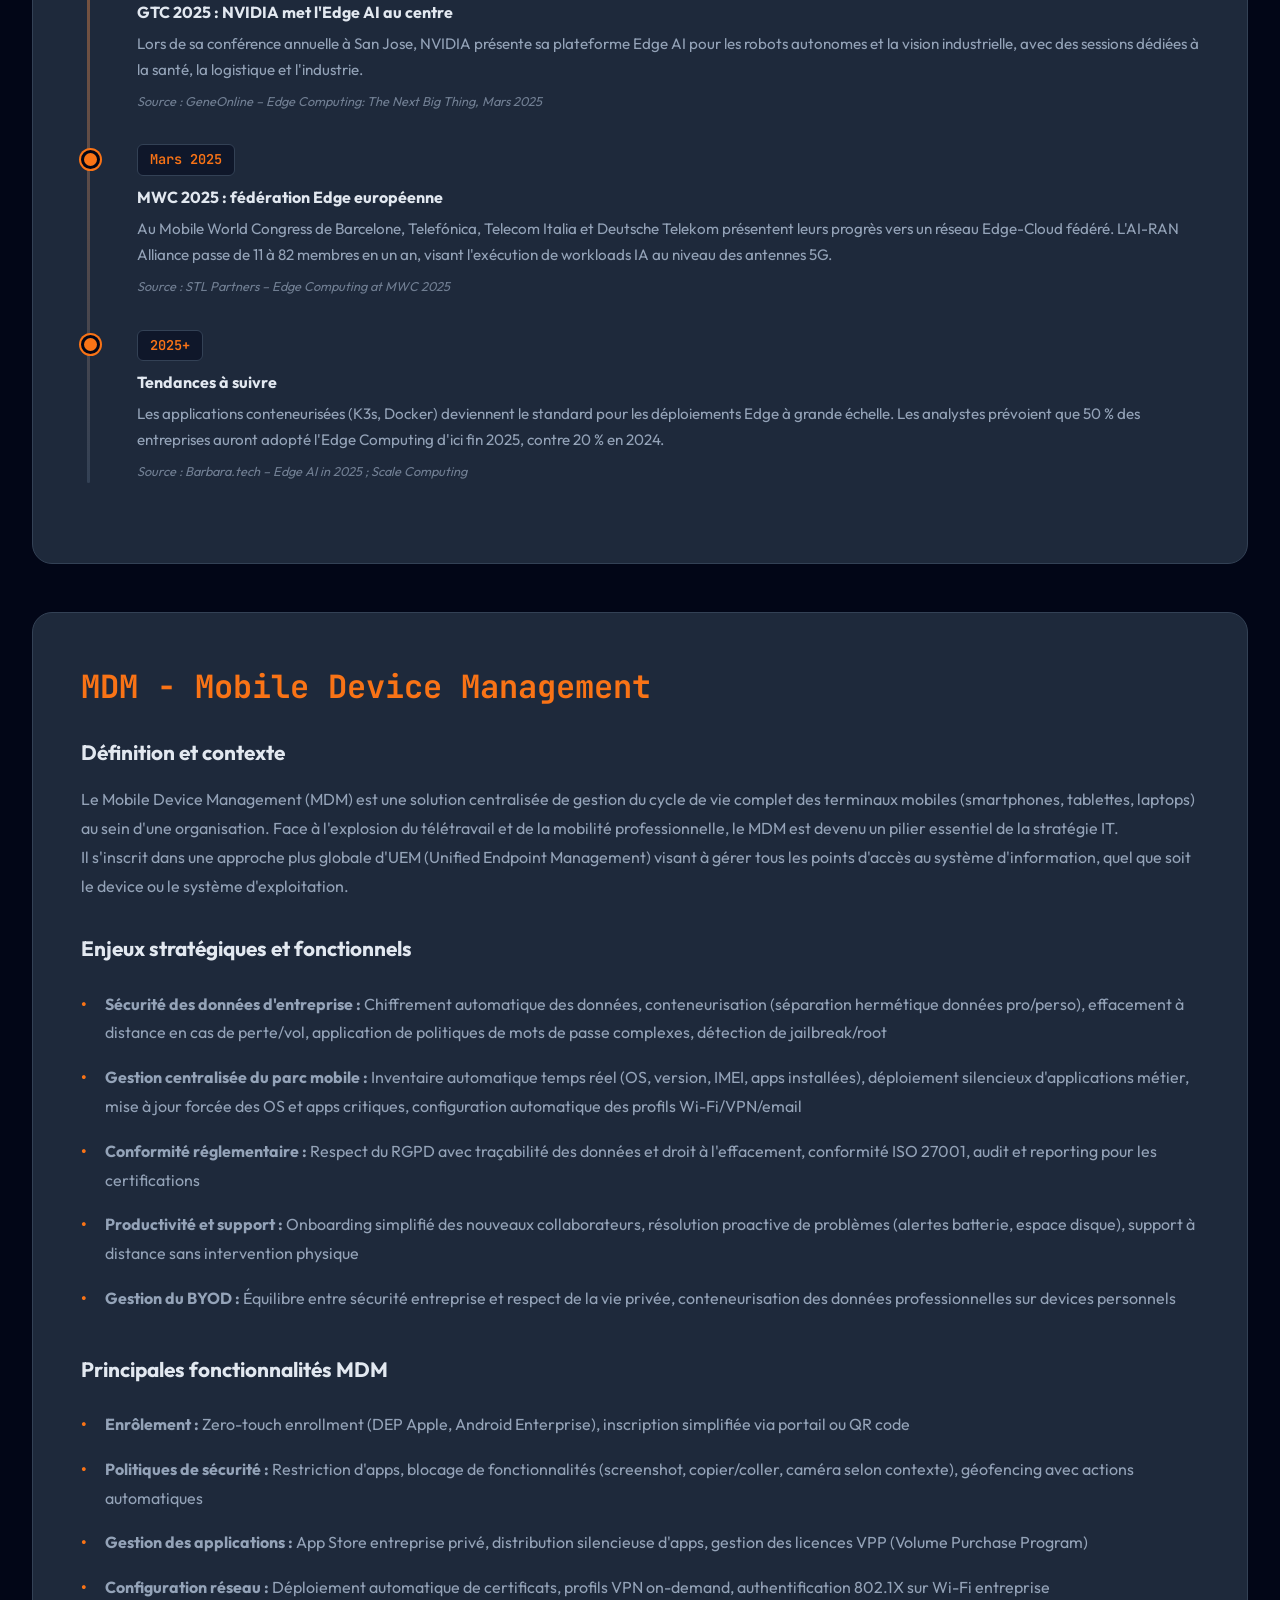
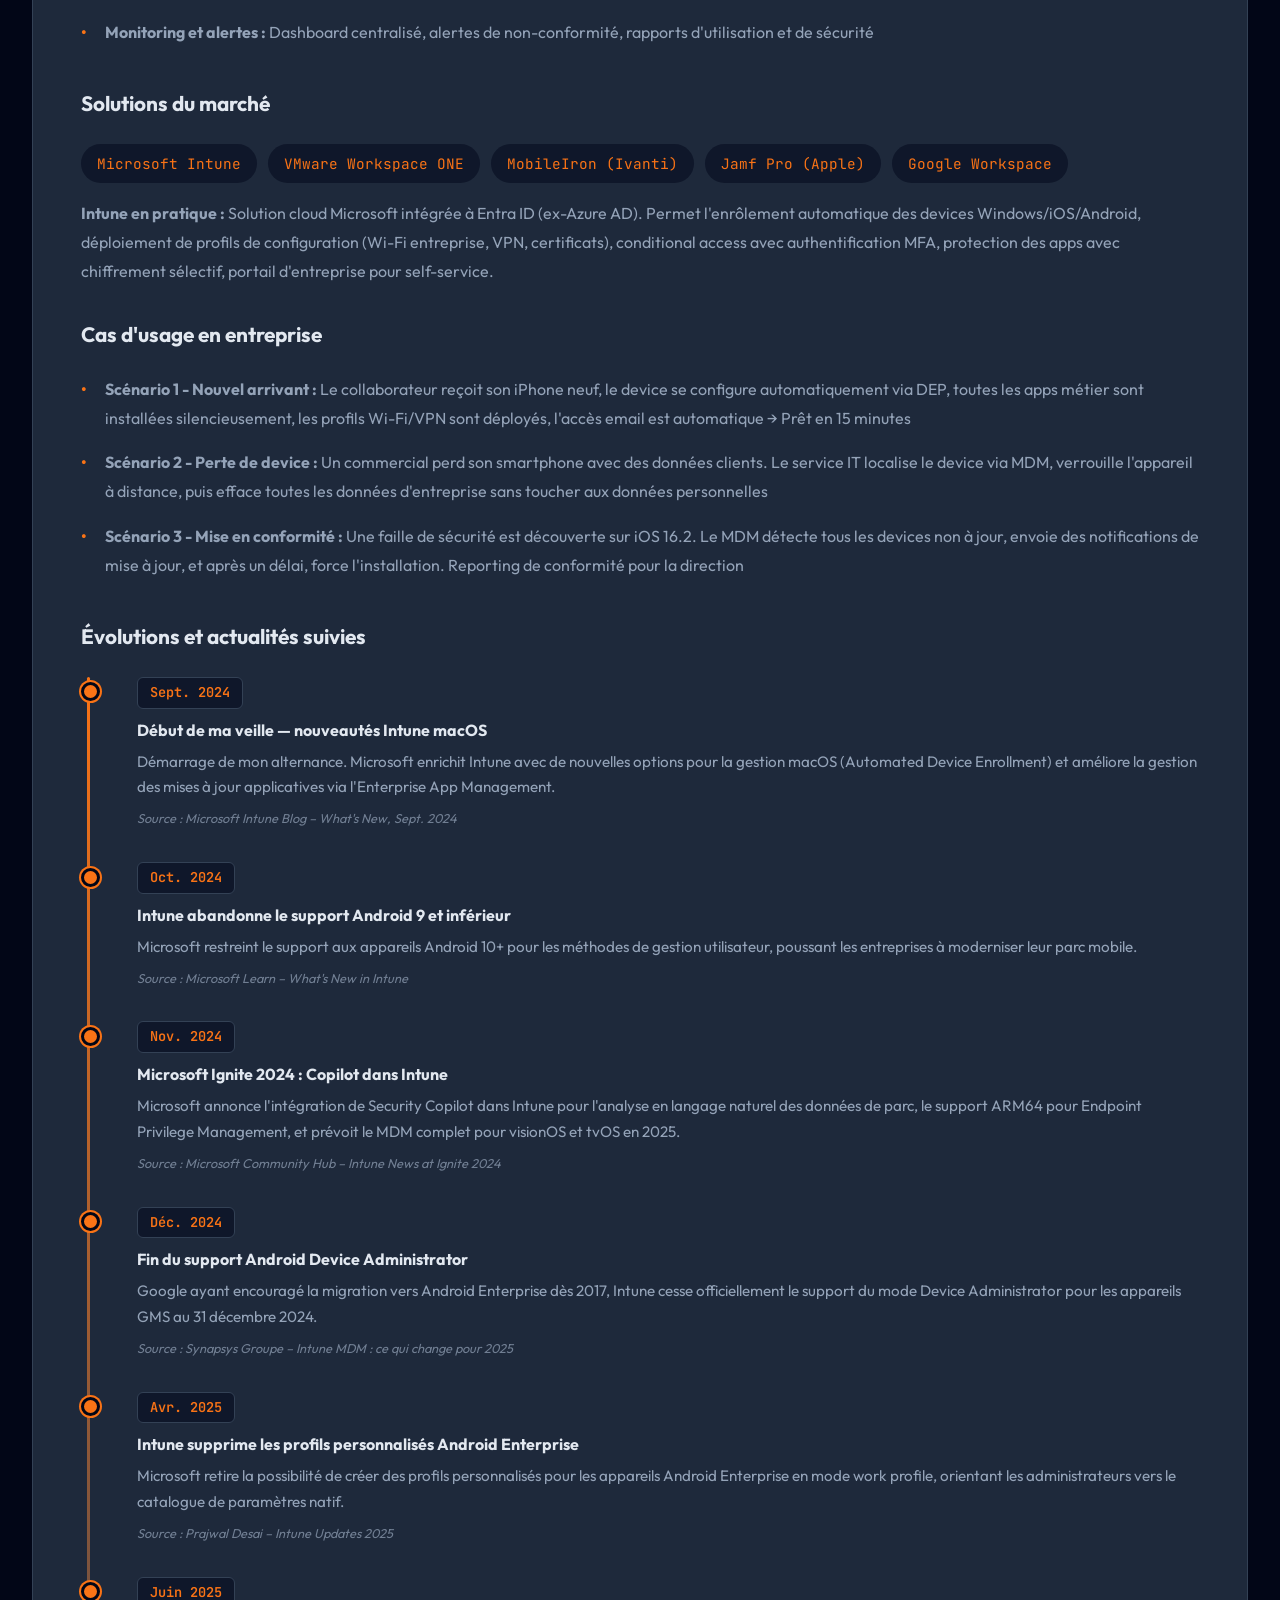
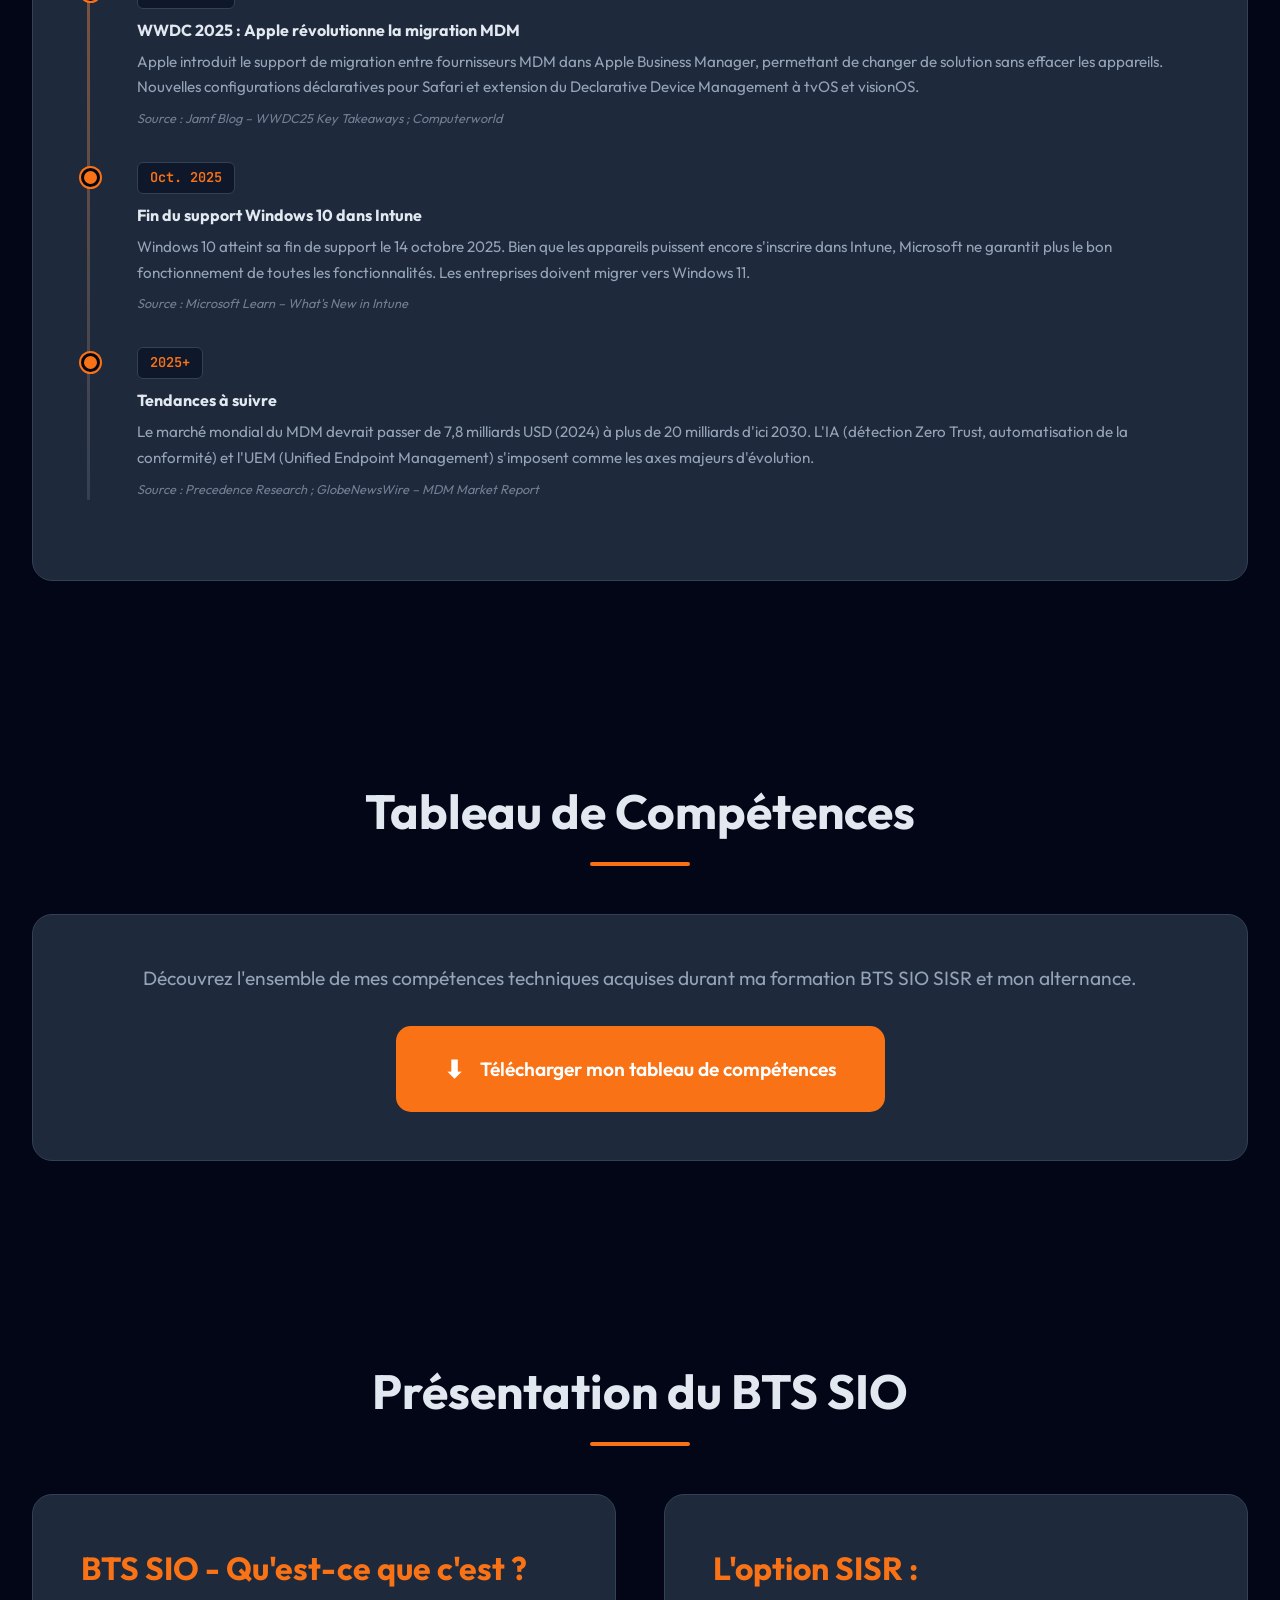
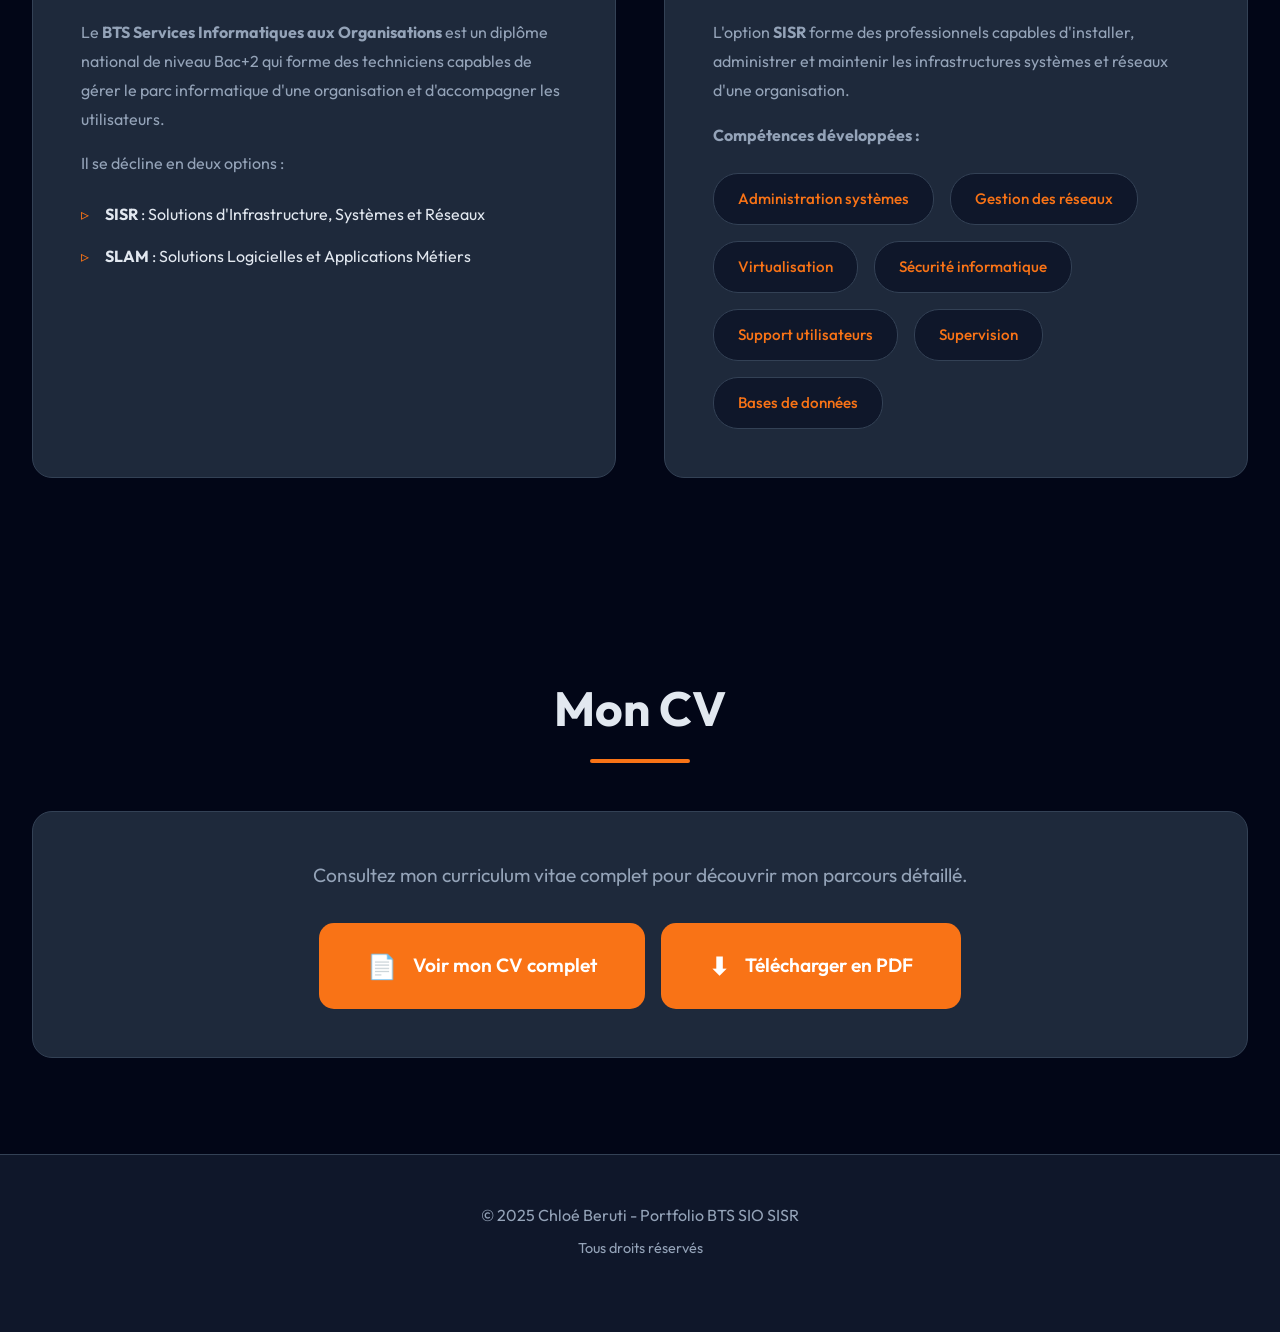
==== commit e1a435b0: "Update index.html" ====
--- a/index.html
+++ b/index.html
@@ -64,9 +64,9 @@
     <section id="entreprise">
         <div class="section-container">
             <div class="section-title-with-logos">
-                <img src="Watts_indus.png" alt="Watts Industries" class="section-logo section-logo-left">
+                
                 <h2 class="section-title section-title-inline">Watts Electronics</h2>
-                <img src="Watts.png" alt="Watts Water Technologies" class="section-logo section-logo-right">
+                
             </div>
             <div class="company-grid fade-in">
                 <div class="company-info">
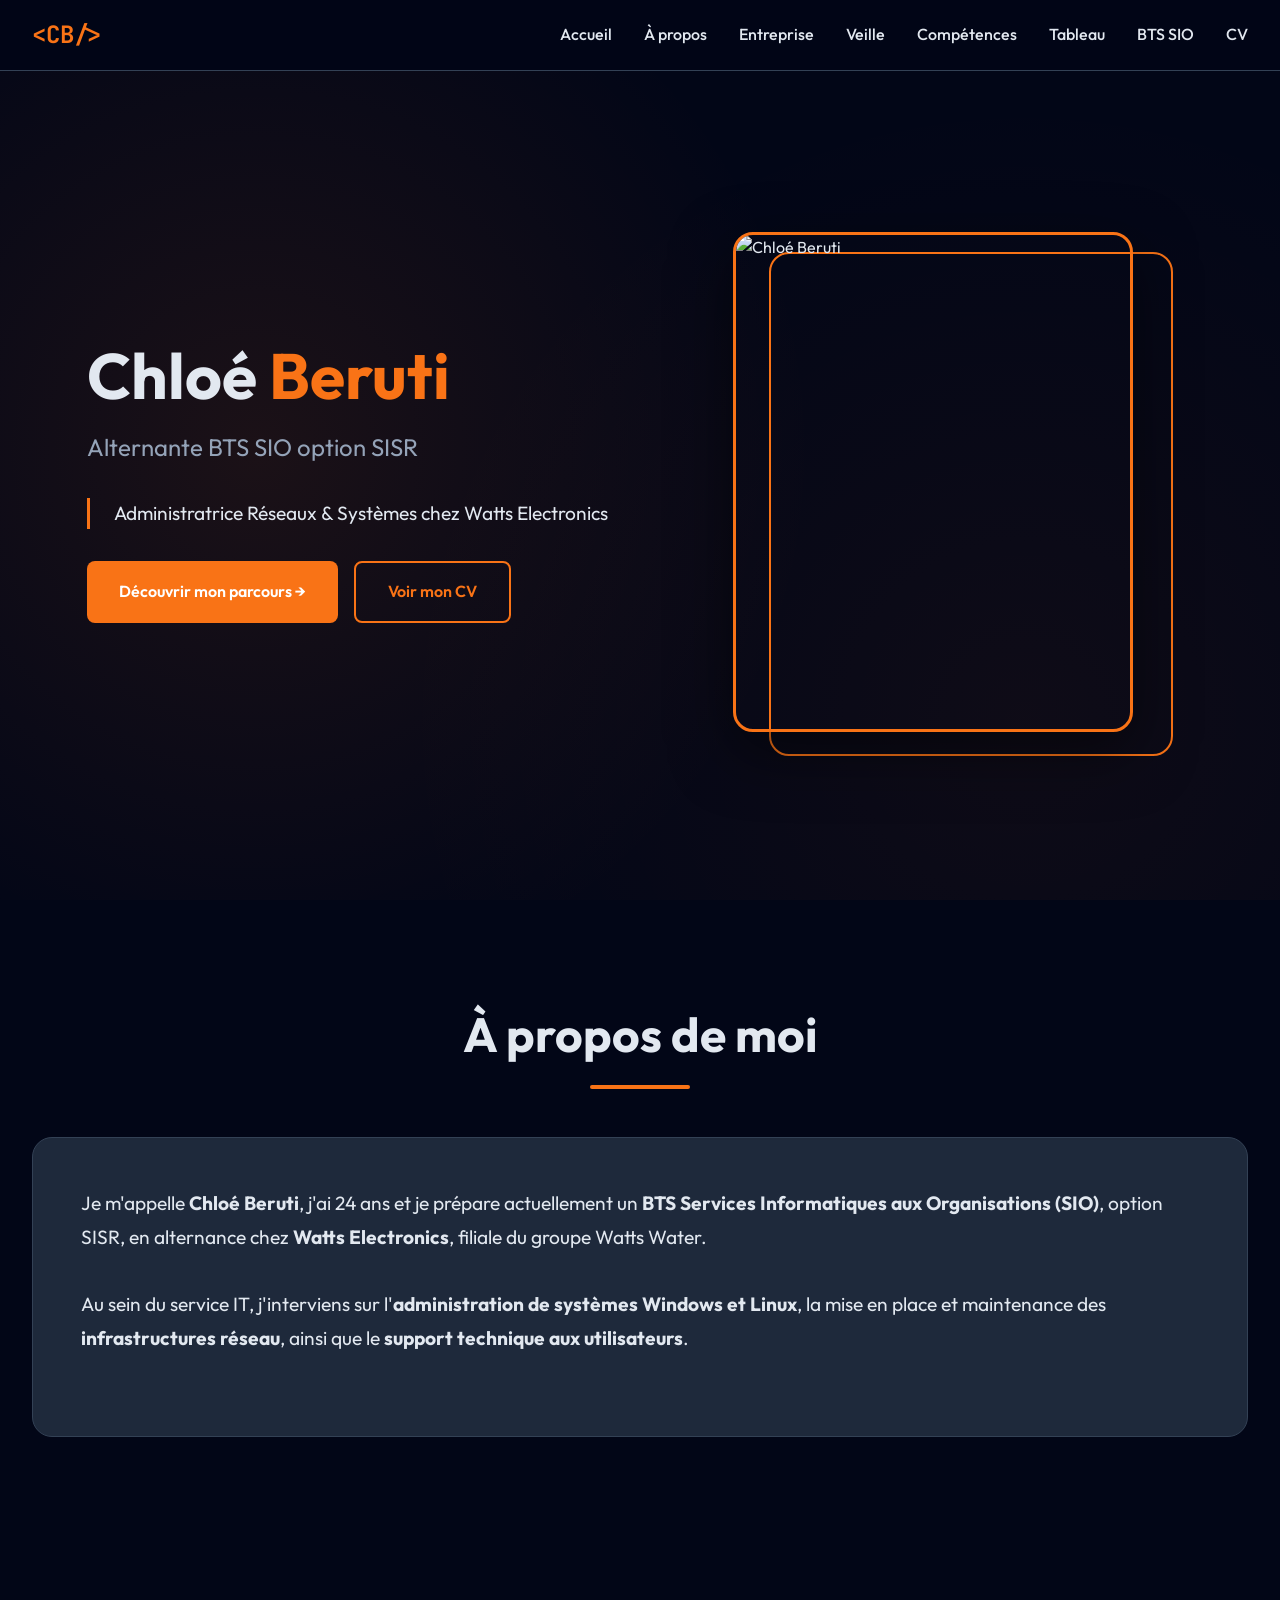
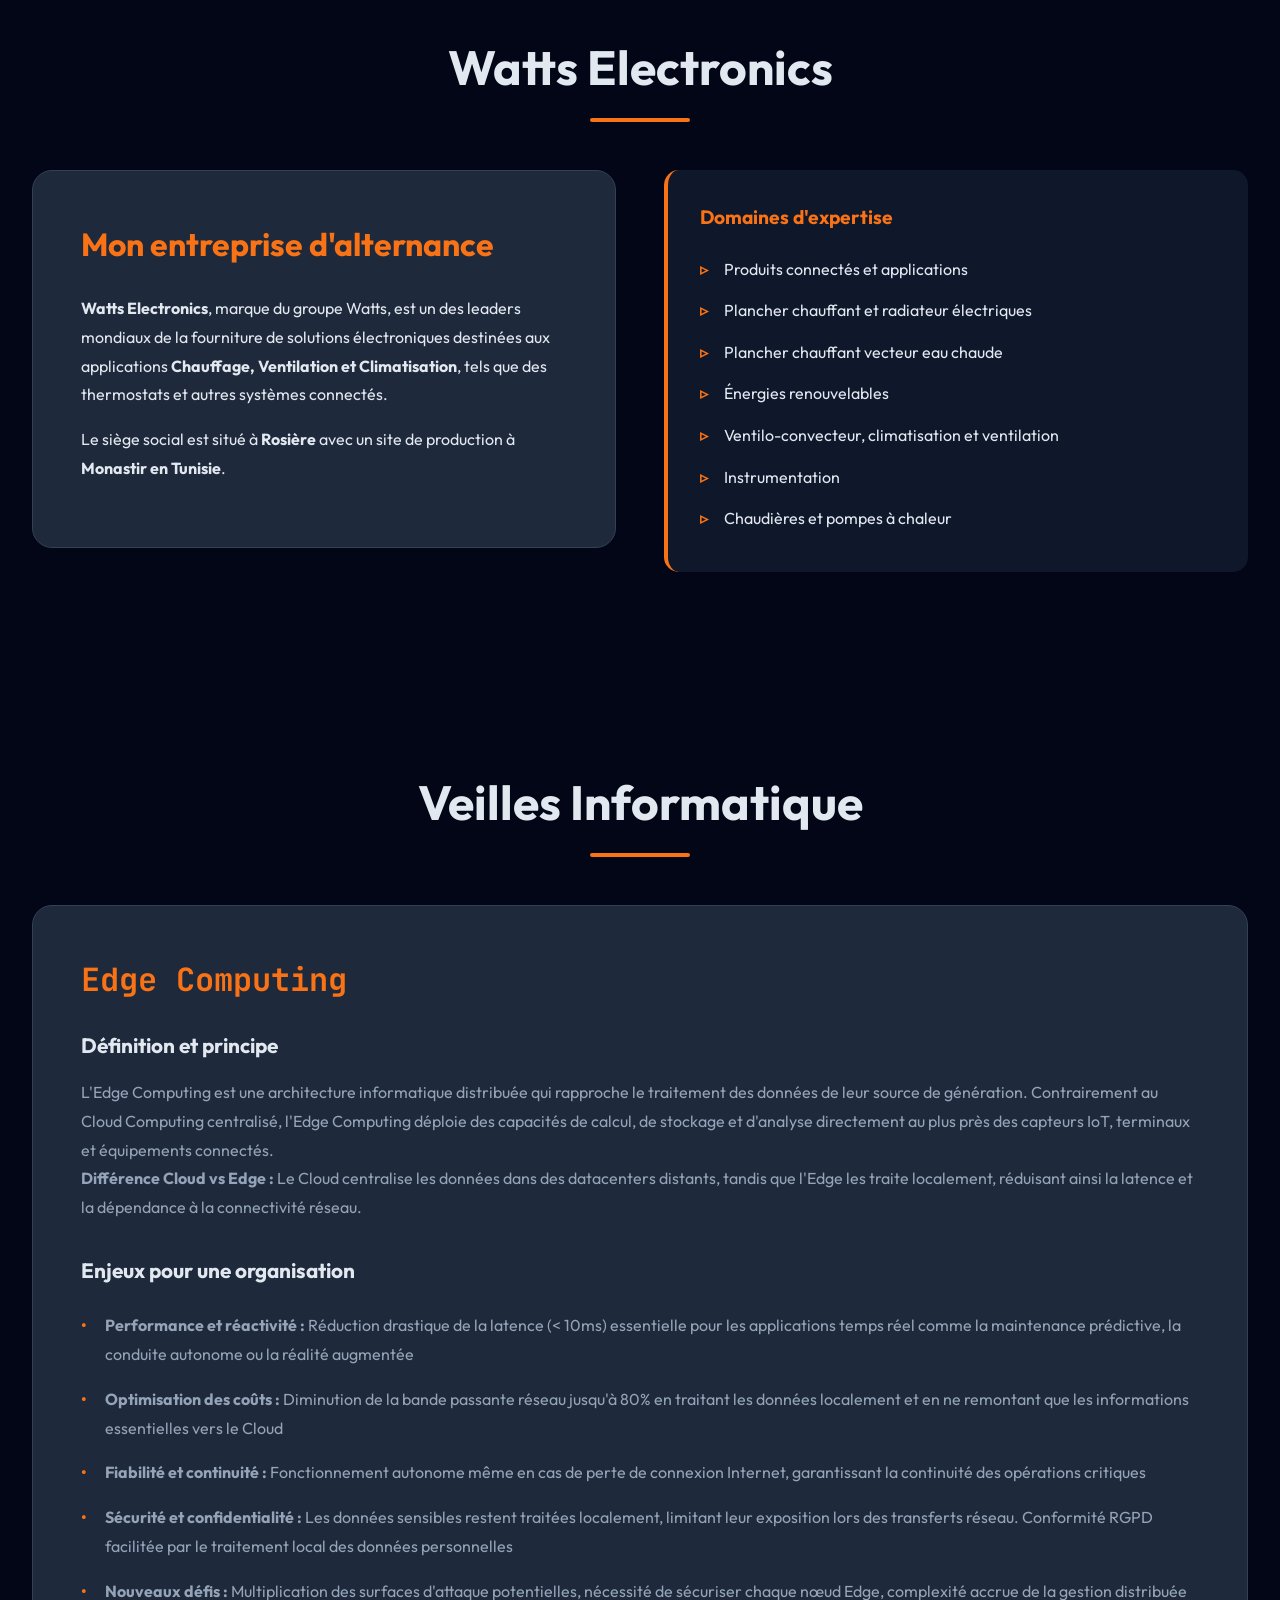
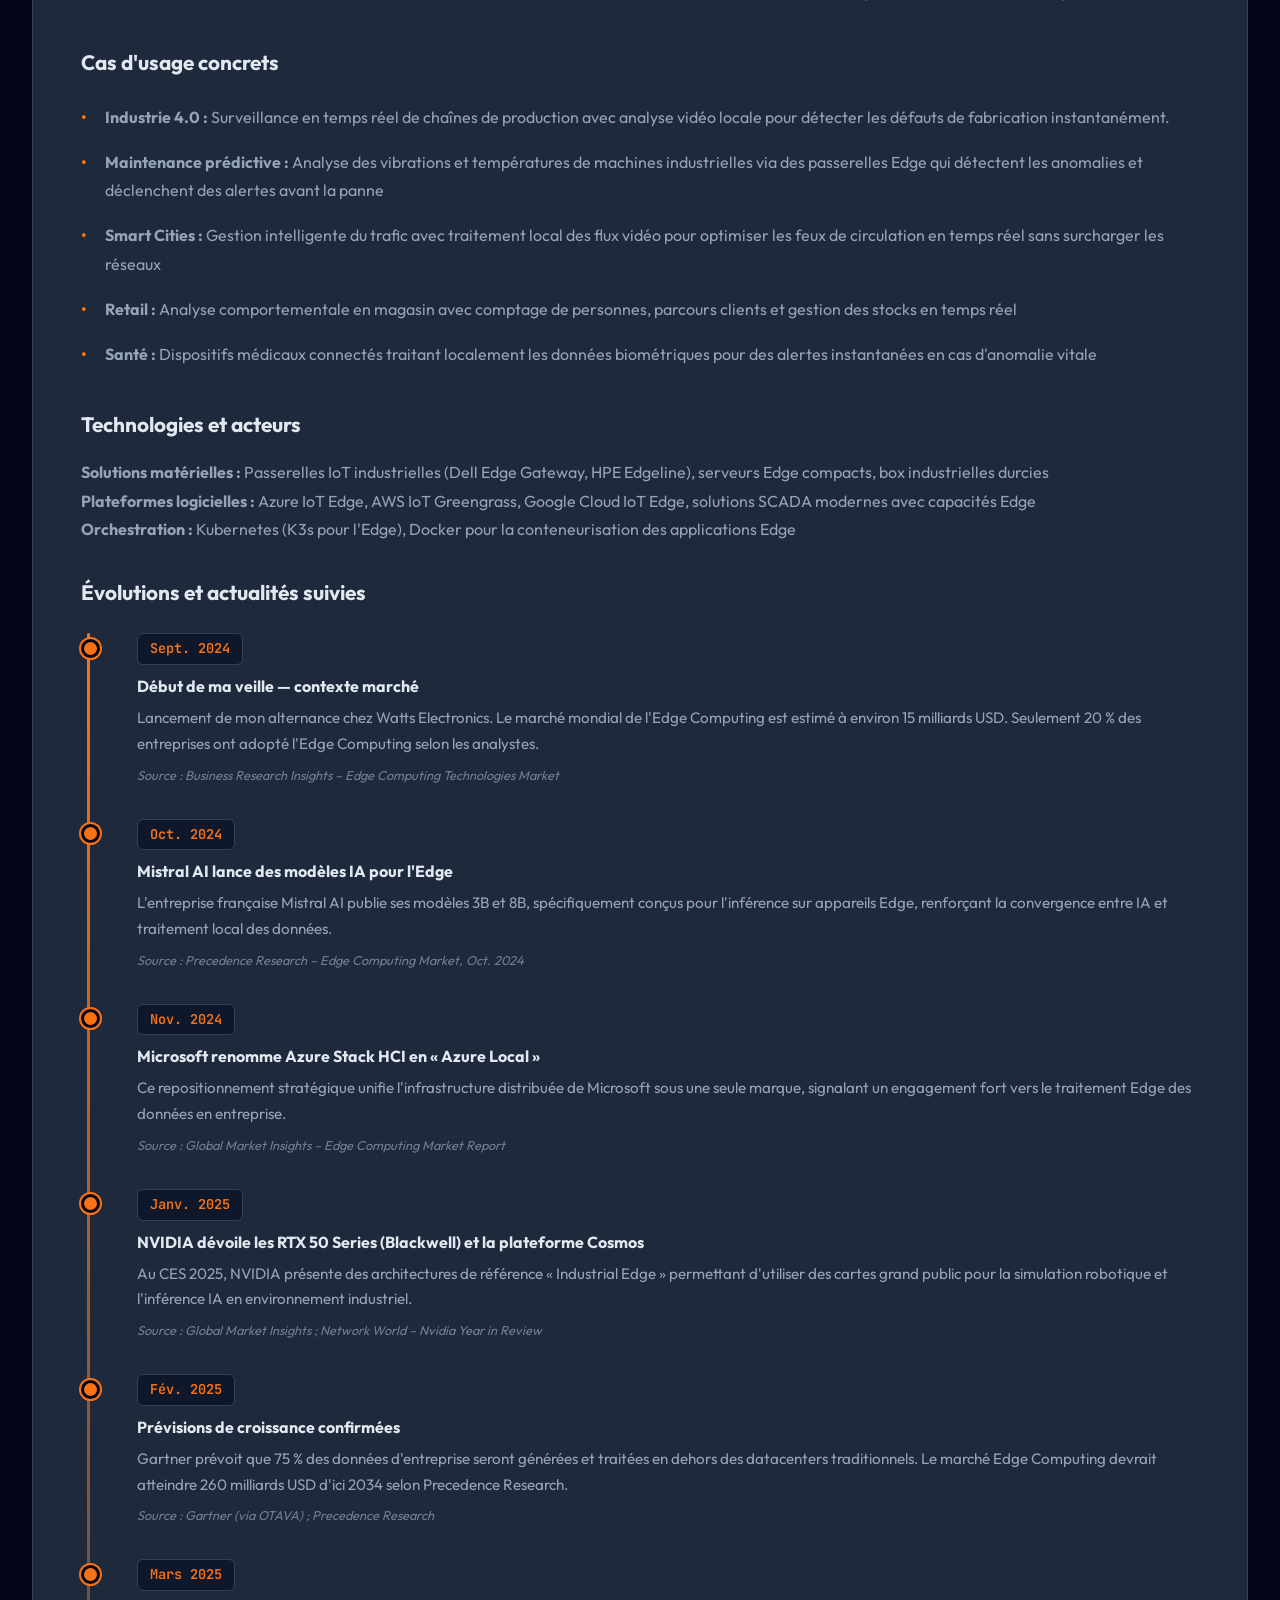
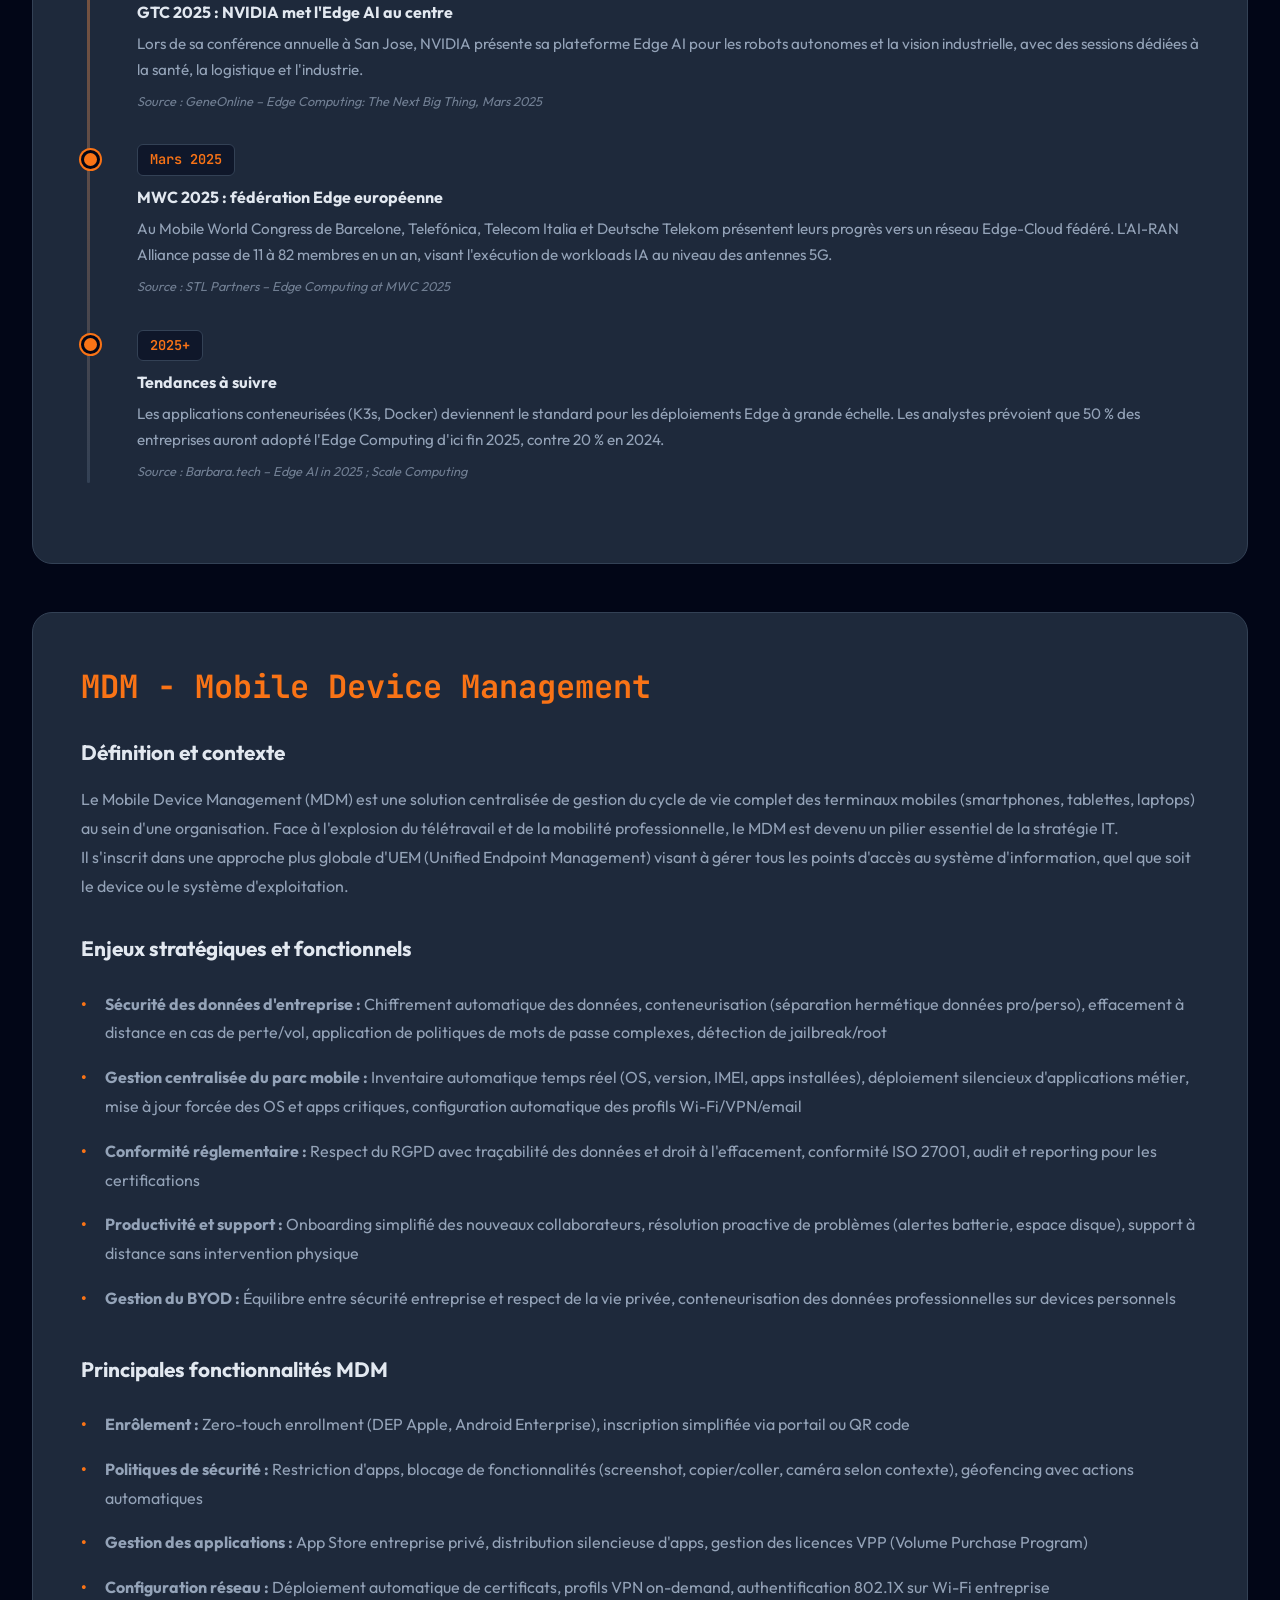
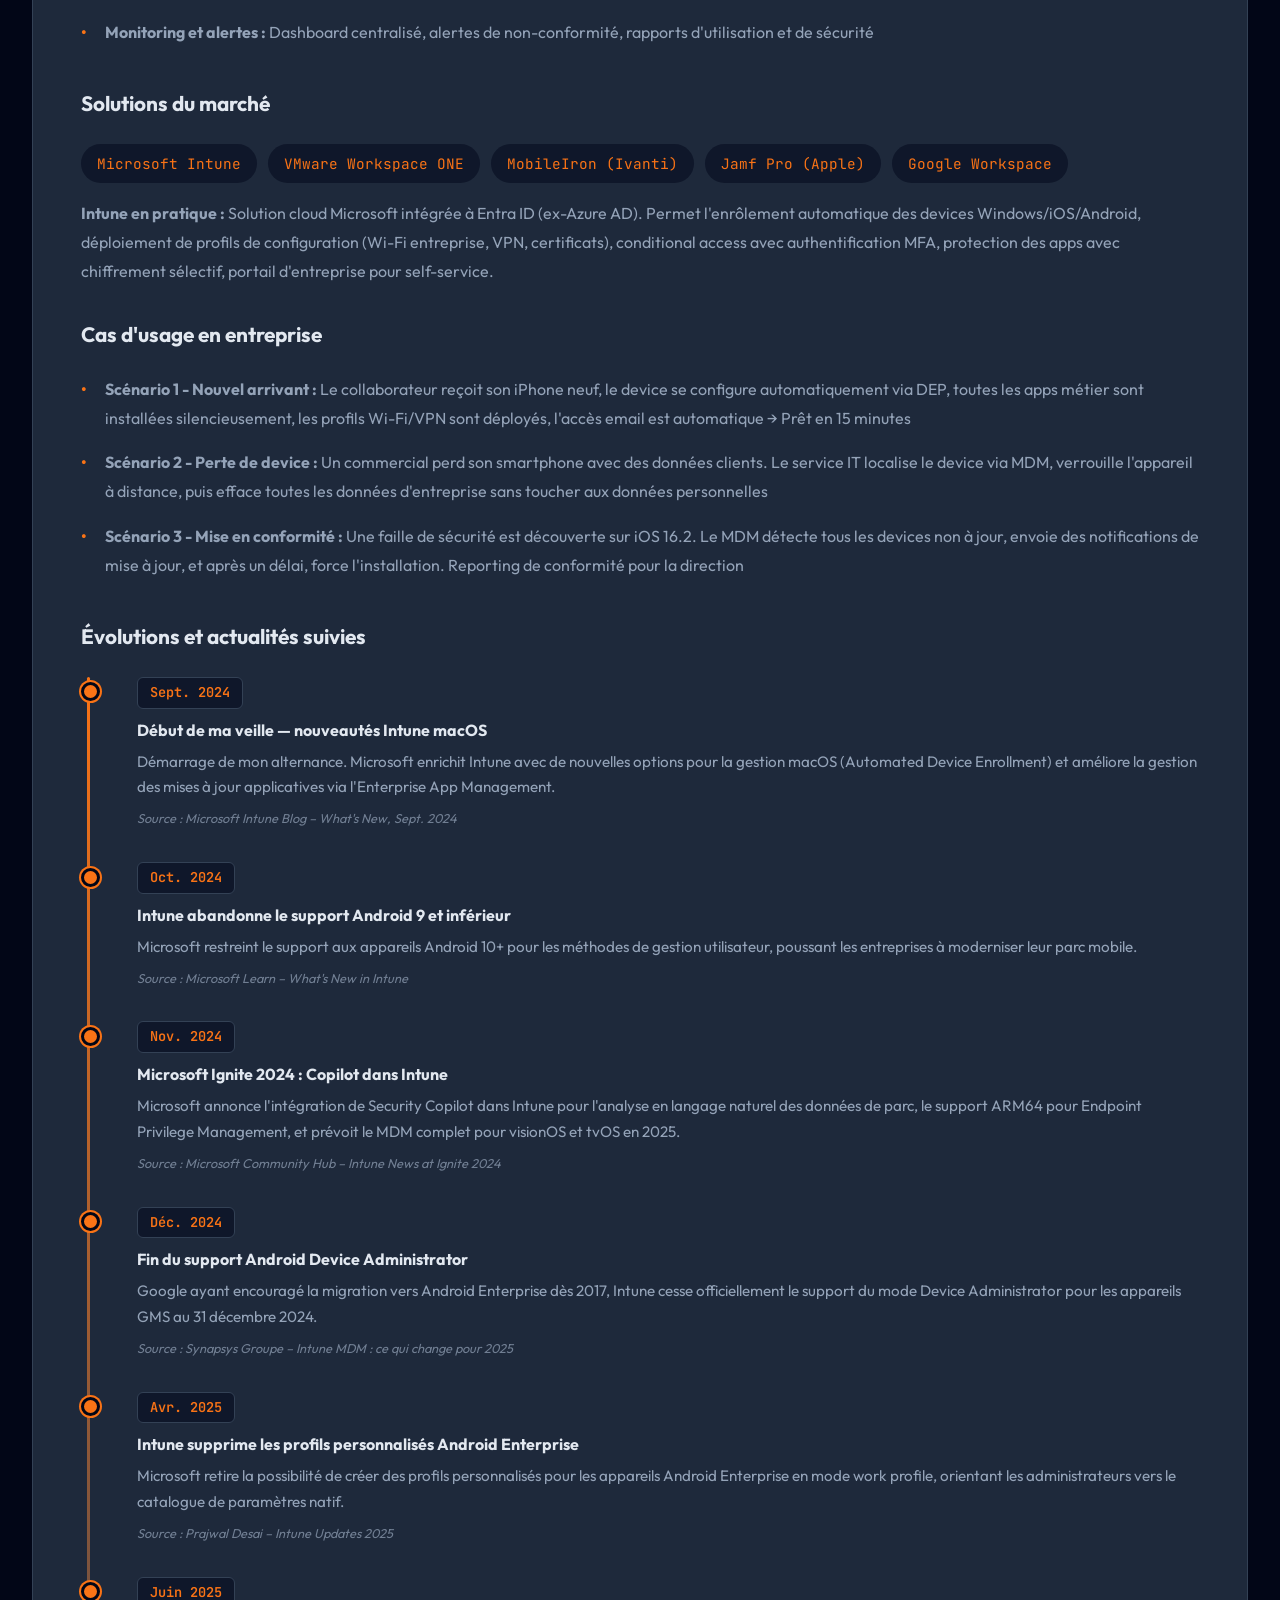
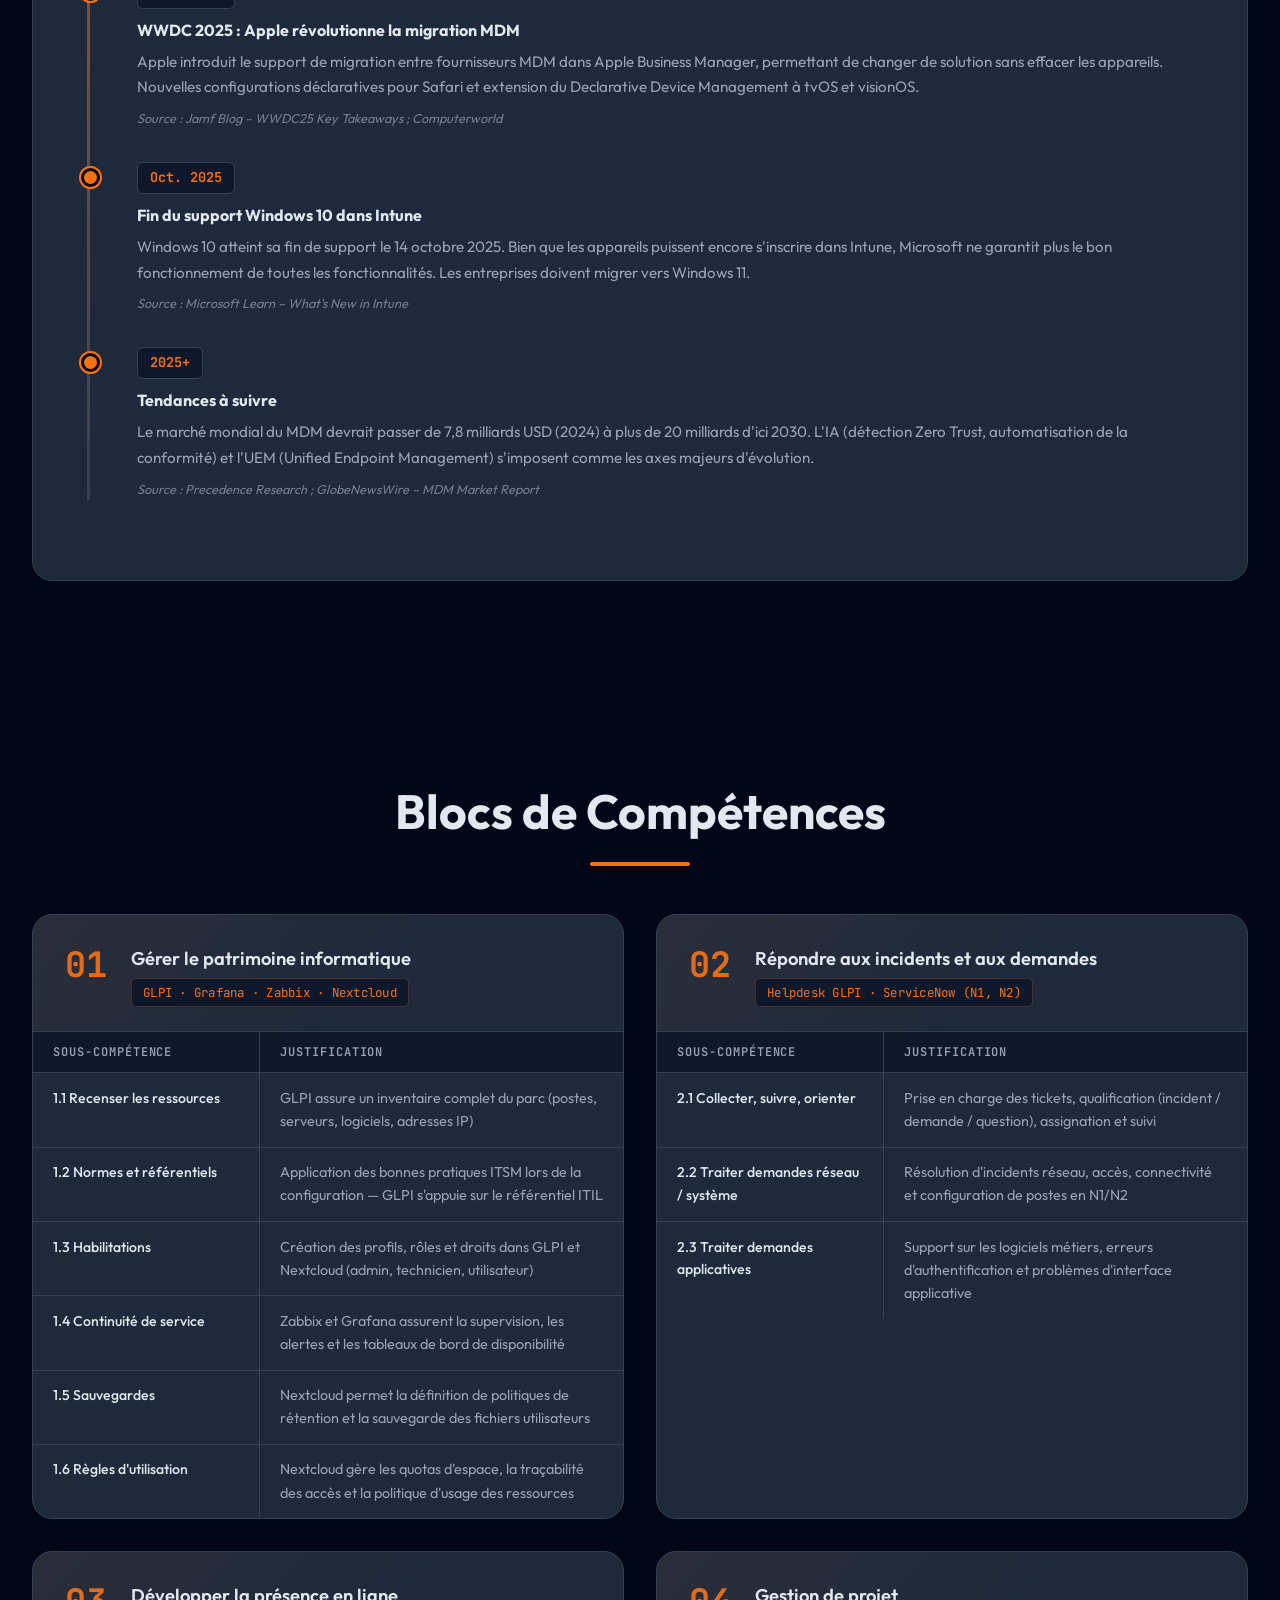
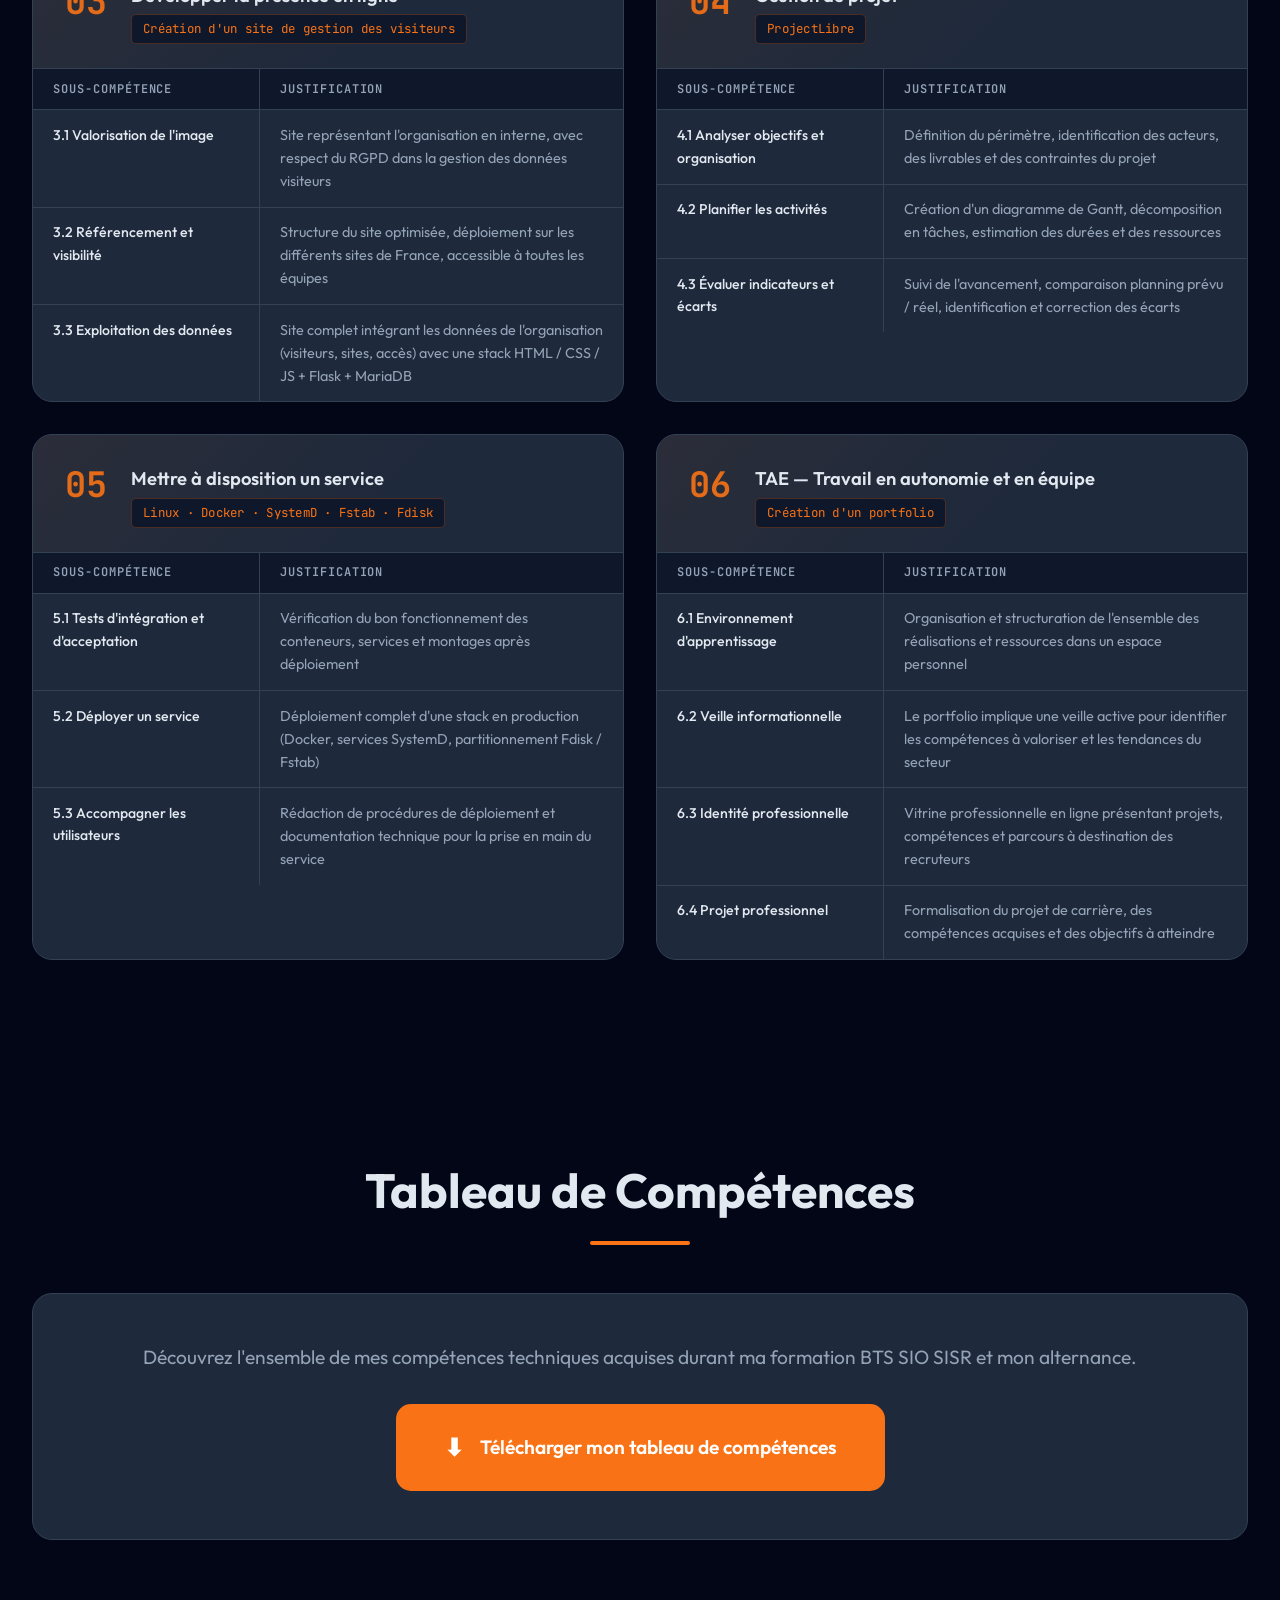
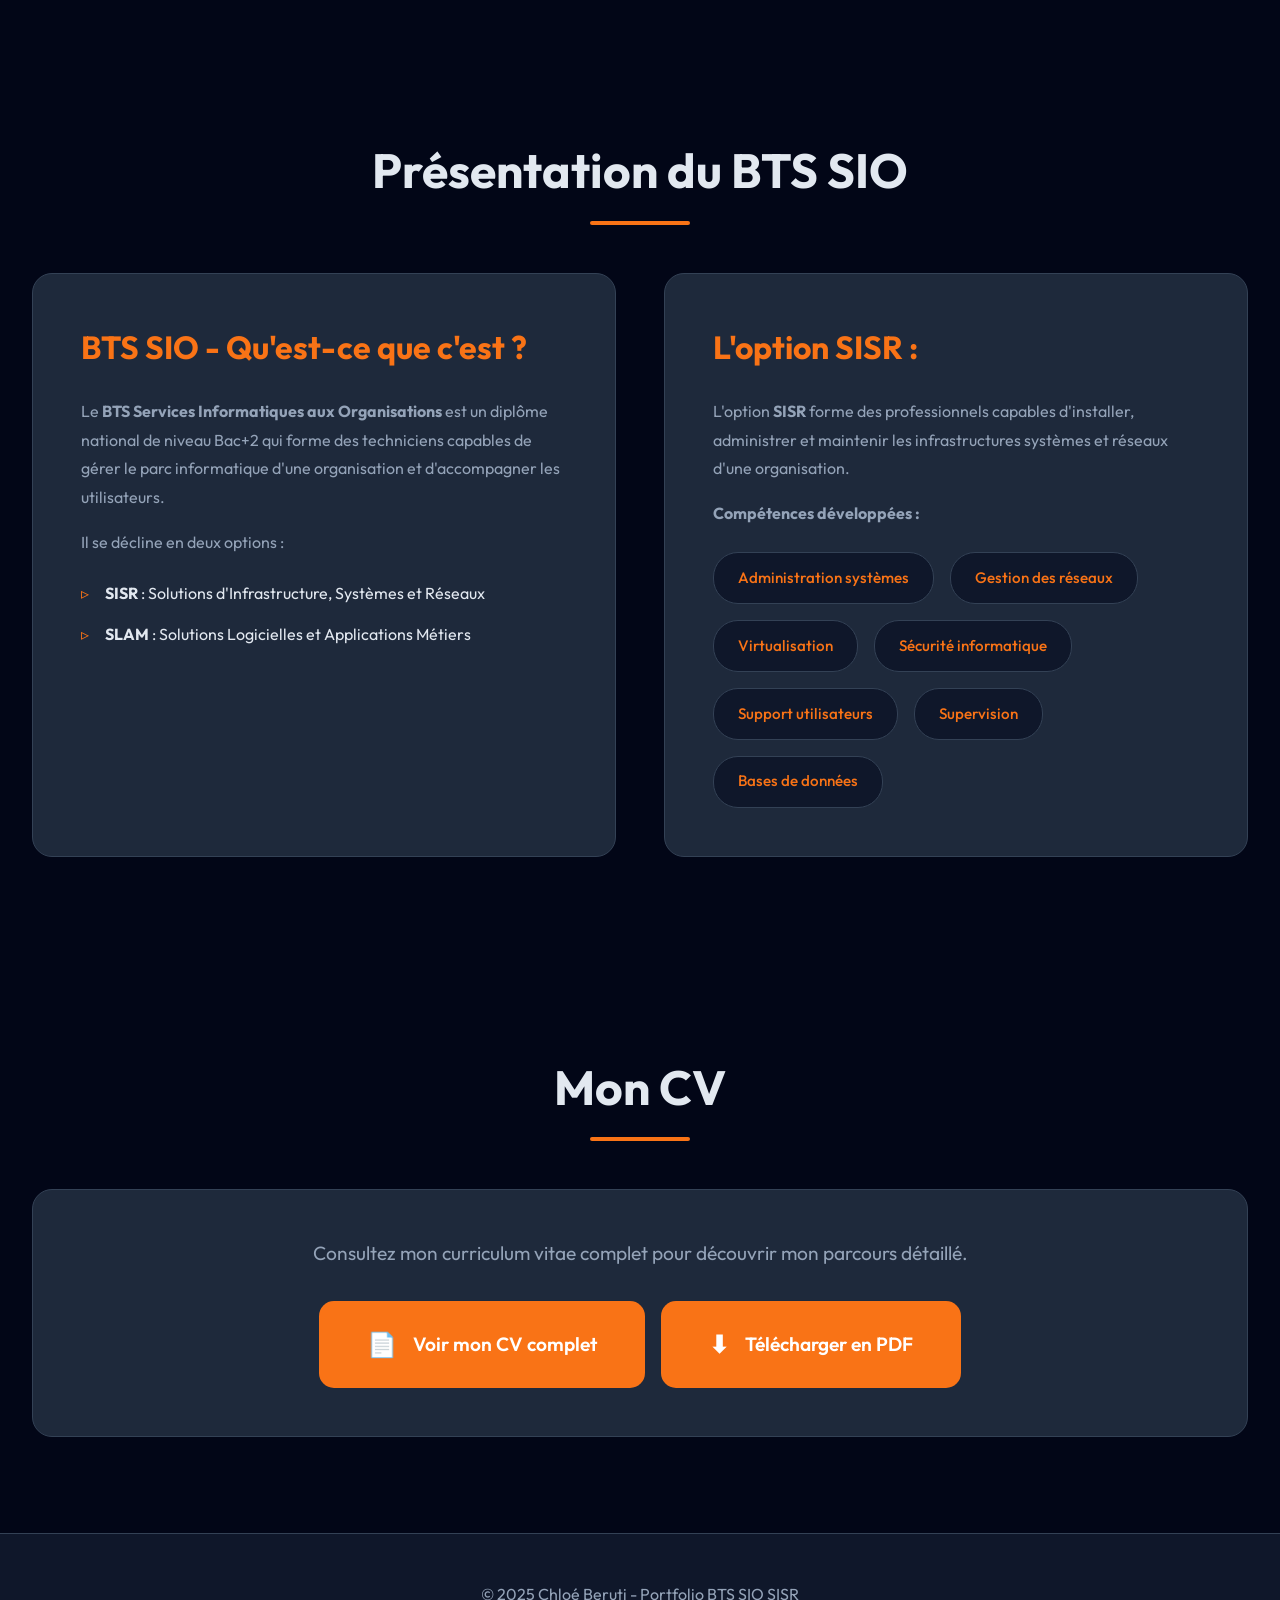
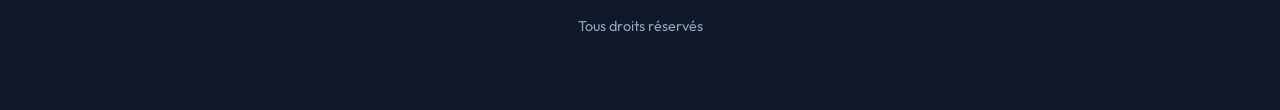
==== commit e45590a3: "Fin" ====
--- a/index.html
+++ b/index.html
@@ -19,7 +19,8 @@
                 <li><a href="#apropos">À propos</a></li>
                 <li><a href="#entreprise">Entreprise</a></li>
                 <li><a href="#veille">Veille</a></li>
-                <li><a href="#competences">Compétences</a></li>
+                <li><a href="#blocs">Compétences</a></li>
+                <li><a href="#competences">Tableau</a></li>
                 <li><a href="#bts">BTS SIO</a></li>
                 <li><a href="#cv">CV</a></li>
             </ul>
@@ -336,6 +337,206 @@
                         </div>
                     </div>
                 </div>
+            </div>
+        </div>
+    </section>
+
+    <!-- Blocs de compétences -->
+    <section id="blocs">
+        <div class="section-container">
+            <h2 class="section-title">Blocs de Compétences</h2>
+            <div class="blocs-grid fade-in">
+
+                <!-- Bloc 1 -->
+                <div class="bloc-card">
+                    <div class="bloc-header">
+                        <span class="bloc-number">01</span>
+                        <div class="bloc-title-wrap">
+                            <h3>Gérer le patrimoine informatique</h3>
+                            <span class="bloc-project">GLPI · Grafana · Zabbix · Nextcloud</span>
+                        </div>
+                    </div>
+                    <div class="bloc-table">
+                        <div class="bloc-row bloc-row-header">
+                            <span>Sous-compétence</span>
+                            <span>Justification</span>
+                        </div>
+                        <div class="bloc-row">
+                            <span class="bloc-sub">1.1 Recenser les ressources</span>
+                            <span>GLPI assure un inventaire complet du parc (postes, serveurs, logiciels, adresses IP)</span>
+                        </div>
+                        <div class="bloc-row">
+                            <span class="bloc-sub">1.2 Normes et référentiels</span>
+                            <span>Application des bonnes pratiques ITSM lors de la configuration — GLPI s'appuie sur le référentiel ITIL</span>
+                        </div>
+                        <div class="bloc-row">
+                            <span class="bloc-sub">1.3 Habilitations</span>
+                            <span>Création des profils, rôles et droits dans GLPI et Nextcloud (admin, technicien, utilisateur)</span>
+                        </div>
+                        <div class="bloc-row">
+                            <span class="bloc-sub">1.4 Continuité de service</span>
+                            <span>Zabbix et Grafana assurent la supervision, les alertes et les tableaux de bord de disponibilité</span>
+                        </div>
+                        <div class="bloc-row">
+                            <span class="bloc-sub">1.5 Sauvegardes</span>
+                            <span>Nextcloud permet la définition de politiques de rétention et la sauvegarde des fichiers utilisateurs</span>
+                        </div>
+                        <div class="bloc-row">
+                            <span class="bloc-sub">1.6 Règles d'utilisation</span>
+                            <span>Nextcloud gère les quotas d'espace, la traçabilité des accès et la politique d'usage des ressources</span>
+                        </div>
+                    </div>
+                </div>
+
+                <!-- Bloc 2 -->
+                <div class="bloc-card">
+                    <div class="bloc-header">
+                        <span class="bloc-number">02</span>
+                        <div class="bloc-title-wrap">
+                            <h3>Répondre aux incidents et aux demandes</h3>
+                            <span class="bloc-project">Helpdesk GLPI · ServiceNow (N1, N2)</span>
+                        </div>
+                    </div>
+                    <div class="bloc-table">
+                        <div class="bloc-row bloc-row-header">
+                            <span>Sous-compétence</span>
+                            <span>Justification</span>
+                        </div>
+                        <div class="bloc-row">
+                            <span class="bloc-sub">2.1 Collecter, suivre, orienter</span>
+                            <span>Prise en charge des tickets, qualification (incident / demande / question), assignation et suivi</span>
+                        </div>
+                        <div class="bloc-row">
+                            <span class="bloc-sub">2.2 Traiter demandes réseau / système</span>
+                            <span>Résolution d'incidents réseau, accès, connectivité et configuration de postes en N1/N2</span>
+                        </div>
+                        <div class="bloc-row">
+                            <span class="bloc-sub">2.3 Traiter demandes applicatives</span>
+                            <span>Support sur les logiciels métiers, erreurs d'authentification et problèmes d'interface applicative</span>
+                        </div>
+                    </div>
+                </div>
+
+                <!-- Bloc 3 -->
+                <div class="bloc-card">
+                    <div class="bloc-header">
+                        <span class="bloc-number">03</span>
+                        <div class="bloc-title-wrap">
+                            <h3>Développer la présence en ligne</h3>
+                            <span class="bloc-project">Création d'un site de gestion des visiteurs</span>
+                        </div>
+                    </div>
+                    <div class="bloc-table">
+                        <div class="bloc-row bloc-row-header">
+                            <span>Sous-compétence</span>
+                            <span>Justification</span>
+                        </div>
+                        <div class="bloc-row">
+                            <span class="bloc-sub">3.1 Valorisation de l'image</span>
+                            <span>Site représentant l'organisation en interne, avec respect du RGPD dans la gestion des données visiteurs</span>
+                        </div>
+                        <div class="bloc-row">
+                            <span class="bloc-sub">3.2 Référencement et visibilité</span>
+                            <span>Structure du site optimisée, déploiement sur les différents sites de France, accessible à toutes les équipes</span>
+                        </div>
+                        <div class="bloc-row">
+                            <span class="bloc-sub">3.3 Exploitation des données</span>
+                            <span>Site complet intégrant les données de l'organisation (visiteurs, sites, accès) avec une stack HTML / CSS / JS + Flask + MariaDB</span>
+                        </div>
+                    </div>
+                </div>
+
+                <!-- Bloc 4 -->
+                <div class="bloc-card">
+                    <div class="bloc-header">
+                        <span class="bloc-number">04</span>
+                        <div class="bloc-title-wrap">
+                            <h3>Gestion de projet</h3>
+                            <span class="bloc-project">ProjectLibre</span>
+                        </div>
+                    </div>
+                    <div class="bloc-table">
+                        <div class="bloc-row bloc-row-header">
+                            <span>Sous-compétence</span>
+                            <span>Justification</span>
+                        </div>
+                        <div class="bloc-row">
+                            <span class="bloc-sub">4.1 Analyser objectifs et organisation</span>
+                            <span>Définition du périmètre, identification des acteurs, des livrables et des contraintes du projet</span>
+                        </div>
+                        <div class="bloc-row">
+                            <span class="bloc-sub">4.2 Planifier les activités</span>
+                            <span>Création d'un diagramme de Gantt, décomposition en tâches, estimation des durées et des ressources</span>
+                        </div>
+                        <div class="bloc-row">
+                            <span class="bloc-sub">4.3 Évaluer indicateurs et écarts</span>
+                            <span>Suivi de l'avancement, comparaison planning prévu / réel, identification et correction des écarts</span>
+                        </div>
+                    </div>
+                </div>
+
+                <!-- Bloc 5 -->
+                <div class="bloc-card">
+                    <div class="bloc-header">
+                        <span class="bloc-number">05</span>
+                        <div class="bloc-title-wrap">
+                            <h3>Mettre à disposition un service</h3>
+                            <span class="bloc-project">Linux · Docker · SystemD · Fstab · Fdisk</span>
+                        </div>
+                    </div>
+                    <div class="bloc-table">
+                        <div class="bloc-row bloc-row-header">
+                            <span>Sous-compétence</span>
+                            <span>Justification</span>
+                        </div>
+                        <div class="bloc-row">
+                            <span class="bloc-sub">5.1 Tests d'intégration et d'acceptation</span>
+                            <span>Vérification du bon fonctionnement des conteneurs, services et montages après déploiement</span>
+                        </div>
+                        <div class="bloc-row">
+                            <span class="bloc-sub">5.2 Déployer un service</span>
+                            <span>Déploiement complet d'une stack en production (Docker, services SystemD, partitionnement Fdisk / Fstab)</span>
+                        </div>
+                        <div class="bloc-row">
+                            <span class="bloc-sub">5.3 Accompagner les utilisateurs</span>
+                            <span>Rédaction de procédures de déploiement et documentation technique pour la prise en main du service</span>
+                        </div>
+                    </div>
+                </div>
+
+                <!-- Bloc 6 -->
+                <div class="bloc-card">
+                    <div class="bloc-header">
+                        <span class="bloc-number">06</span>
+                        <div class="bloc-title-wrap">
+                            <h3>TAE — Travail en autonomie et en équipe</h3>
+                            <span class="bloc-project">Création d'un portfolio</span>
+                        </div>
+                    </div>
+                    <div class="bloc-table">
+                        <div class="bloc-row bloc-row-header">
+                            <span>Sous-compétence</span>
+                            <span>Justification</span>
+                        </div>
+                        <div class="bloc-row">
+                            <span class="bloc-sub">6.1 Environnement d'apprentissage</span>
+                            <span>Organisation et structuration de l'ensemble des réalisations et ressources dans un espace personnel</span>
+                        </div>
+                        <div class="bloc-row">
+                            <span class="bloc-sub">6.2 Veille informationnelle</span>
+                            <span>Le portfolio implique une veille active pour identifier les compétences à valoriser et les tendances du secteur</span>
+                        </div>
+                        <div class="bloc-row">
+                            <span class="bloc-sub">6.3 Identité professionnelle</span>
+                            <span>Vitrine professionnelle en ligne présentant projets, compétences et parcours à destination des recruteurs</span>
+                        </div>
+                        <div class="bloc-row">
+                            <span class="bloc-sub">6.4 Projet professionnel</span>
+                            <span>Formalisation du projet de carrière, des compétences acquises et des objectifs à atteindre</span>
+                        </div>
+                    </div>
+                </div>
+
             </div>
         </div>
     </section>
--- a/style.css
+++ b/style.css
@@ -705,3 +705,137 @@
 
 html { scroll-behavior: smooth; }
 ::selection { background: var(--accent); color: white; }
+
+/* ── Blocs de compétences ── */
+.blocs-grid {
+    display: grid;
+    grid-template-columns: 1fr 1fr;
+    gap: 2rem;
+}
+
+.bloc-card {
+    background: var(--card-bg);
+    border: 1px solid var(--border);
+    border-radius: 20px;
+    overflow: hidden;
+    transition: transform 0.3s, box-shadow 0.3s;
+}
+
+.bloc-card:hover {
+    transform: translateY(-4px);
+    box-shadow: 0 20px 40px rgba(0, 0, 0, 0.3);
+}
+
+.bloc-header {
+    display: flex;
+    align-items: flex-start;
+    gap: 1.5rem;
+    padding: 2rem 2rem 1.5rem;
+    border-bottom: 1px solid var(--border);
+    background: linear-gradient(135deg, rgba(249, 115, 22, 0.06) 0%, transparent 60%);
+}
+
+.bloc-number {
+    font-family: 'JetBrains Mono', monospace;
+    font-size: 2.2rem;
+    font-weight: 700;
+    color: var(--accent);
+    line-height: 1;
+    flex-shrink: 0;
+    opacity: 0.9;
+}
+
+.bloc-title-wrap {
+    display: flex;
+    flex-direction: column;
+    gap: 0.4rem;
+}
+
+.bloc-title-wrap h3 {
+    font-size: 1.15rem;
+    font-weight: 600;
+    color: var(--text);
+    line-height: 1.3;
+}
+
+.bloc-project {
+    font-family: 'JetBrains Mono', monospace;
+    font-size: 0.78rem;
+    color: var(--accent);
+    background: var(--primary);
+    padding: 0.25rem 0.7rem;
+    border-radius: 5px;
+    border: 1px solid rgba(249, 115, 22, 0.25);
+    display: inline-block;
+    width: fit-content;
+    letter-spacing: 0.02em;
+}
+
+.bloc-table {
+    padding: 0;
+}
+
+.bloc-row {
+    display: grid;
+    grid-template-columns: 1fr 1.6fr;
+    gap: 0;
+    border-bottom: 1px solid var(--border);
+}
+
+.bloc-row:last-child {
+    border-bottom: none;
+}
+
+.bloc-row > span {
+    padding: 0.85rem 1.25rem;
+    font-size: 0.9rem;
+    line-height: 1.6;
+    color: var(--text-muted);
+}
+
+.bloc-row > span:first-child {
+    border-right: 1px solid var(--border);
+}
+
+.bloc-row-header {
+    background: var(--primary);
+}
+
+.bloc-row-header > span {
+    font-family: 'JetBrains Mono', monospace;
+    font-size: 0.75rem;
+    font-weight: 600;
+    color: var(--text-muted);
+    text-transform: uppercase;
+    letter-spacing: 0.08em;
+    padding: 0.65rem 1.25rem;
+}
+
+.bloc-sub {
+    font-weight: 500;
+    color: var(--text) !important;
+    font-size: 0.88rem !important;
+}
+
+@media (max-width: 1100px) {
+    .blocs-grid {
+        grid-template-columns: 1fr;
+    }
+}
+
+@media (max-width: 768px) {
+    .bloc-row {
+        grid-template-columns: 1fr;
+    }
+    .bloc-row > span:first-child {
+        border-right: none;
+        border-bottom: 1px solid var(--border);
+        padding-bottom: 0.5rem;
+    }
+    .bloc-number {
+        font-size: 1.8rem;
+    }
+    .bloc-title-wrap h3 {
+        font-size: 1rem;
+    }
+}
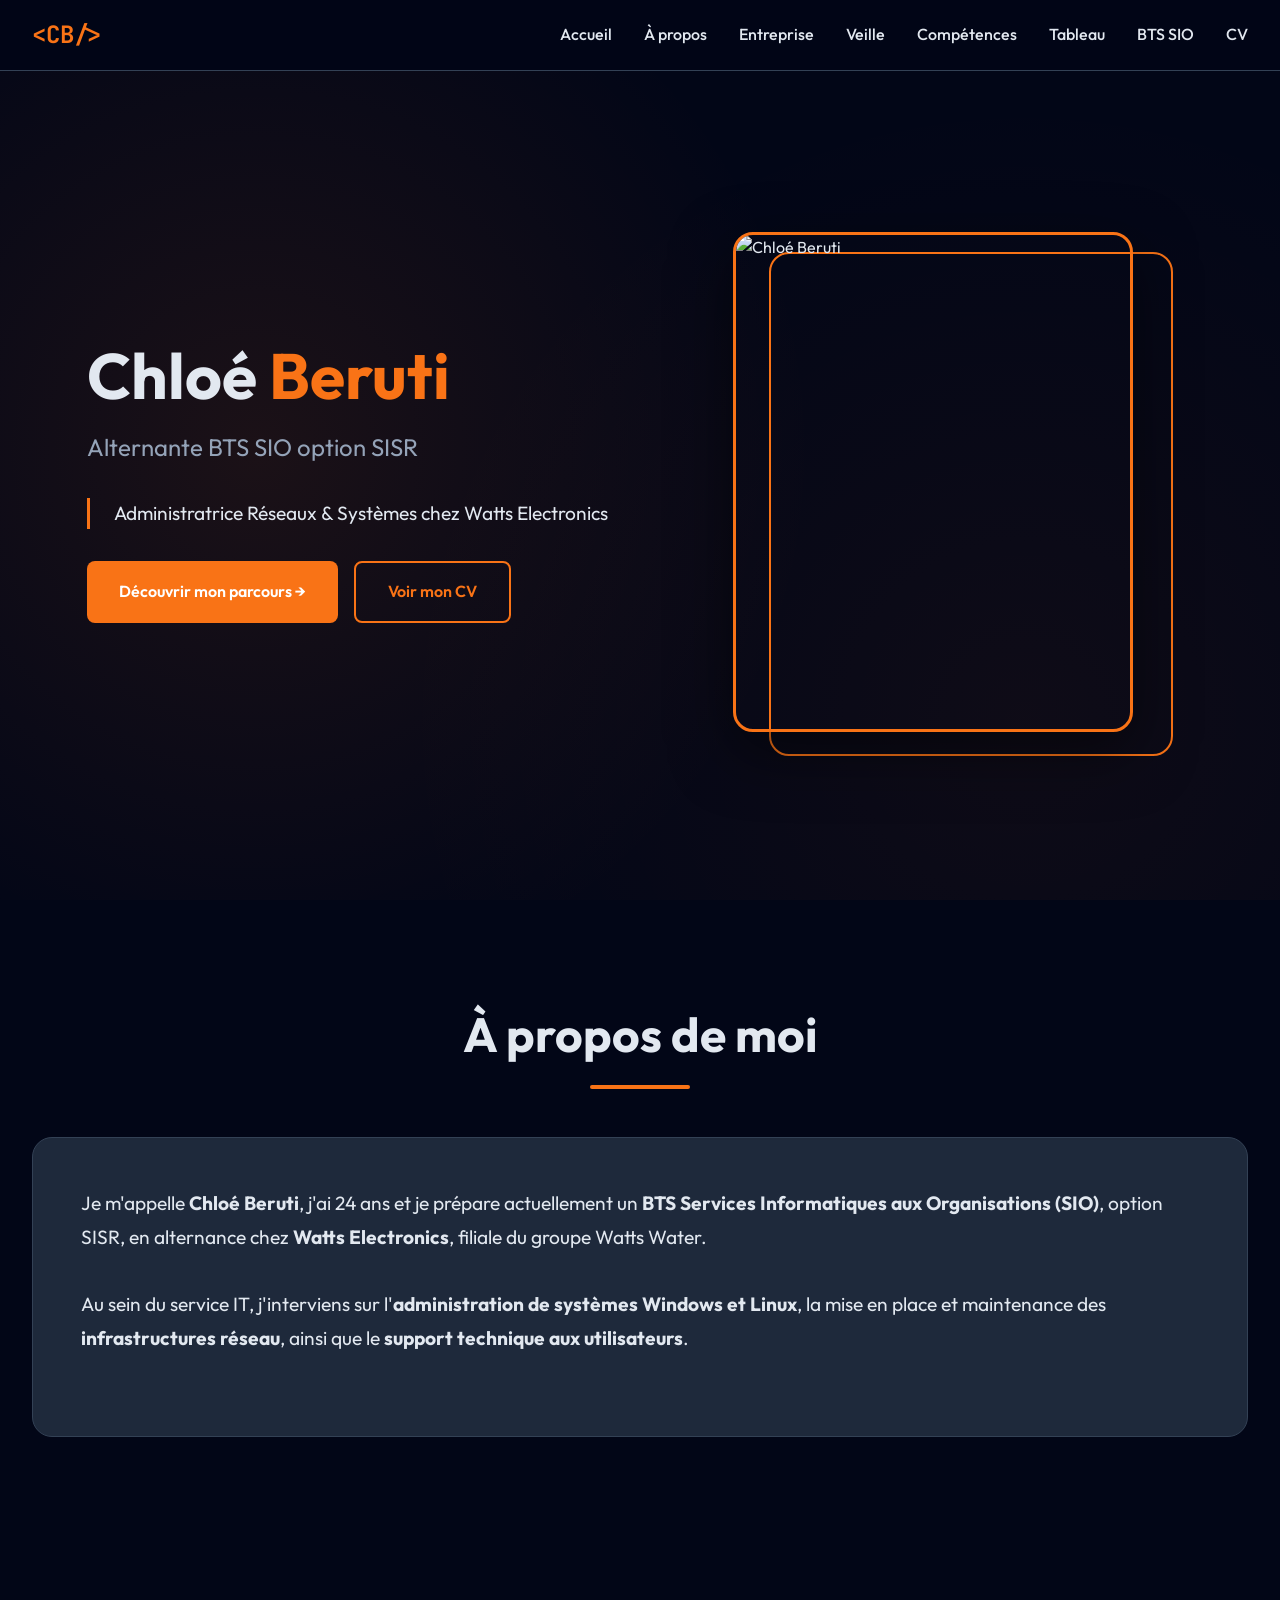
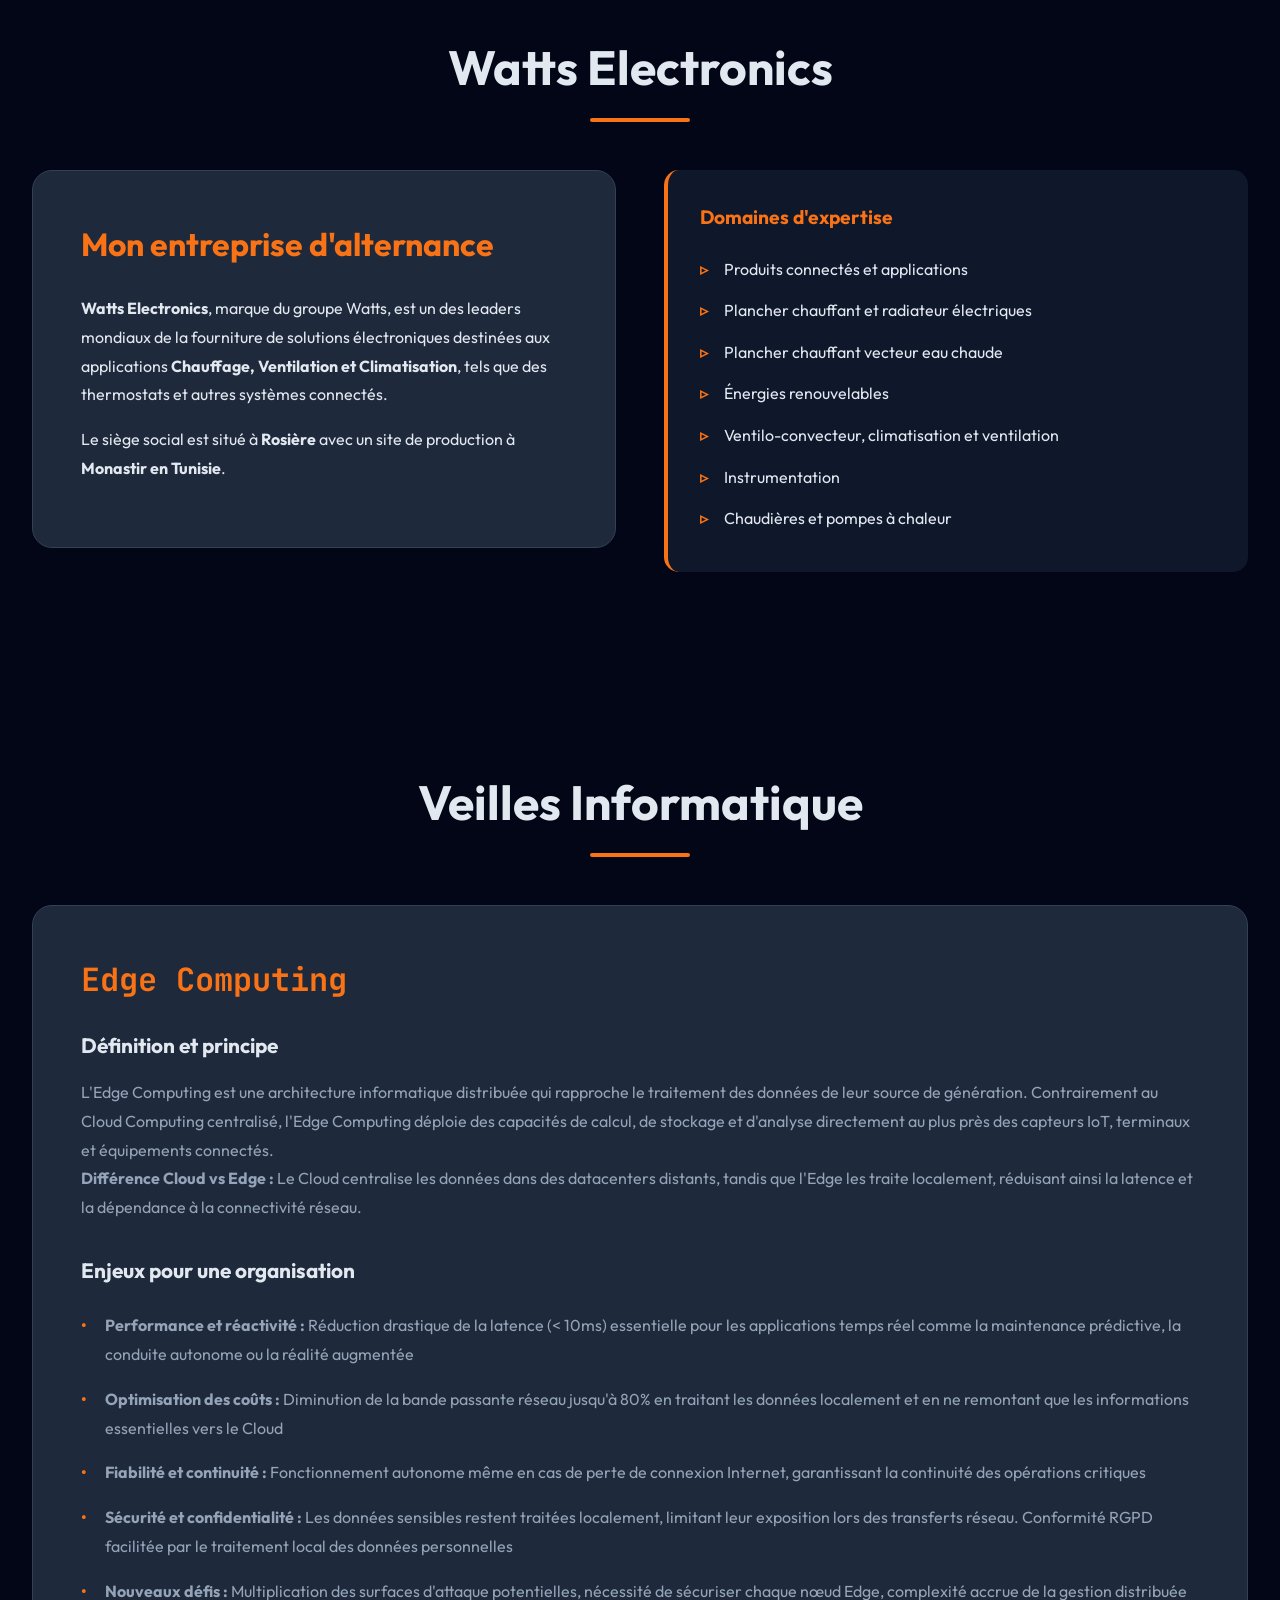
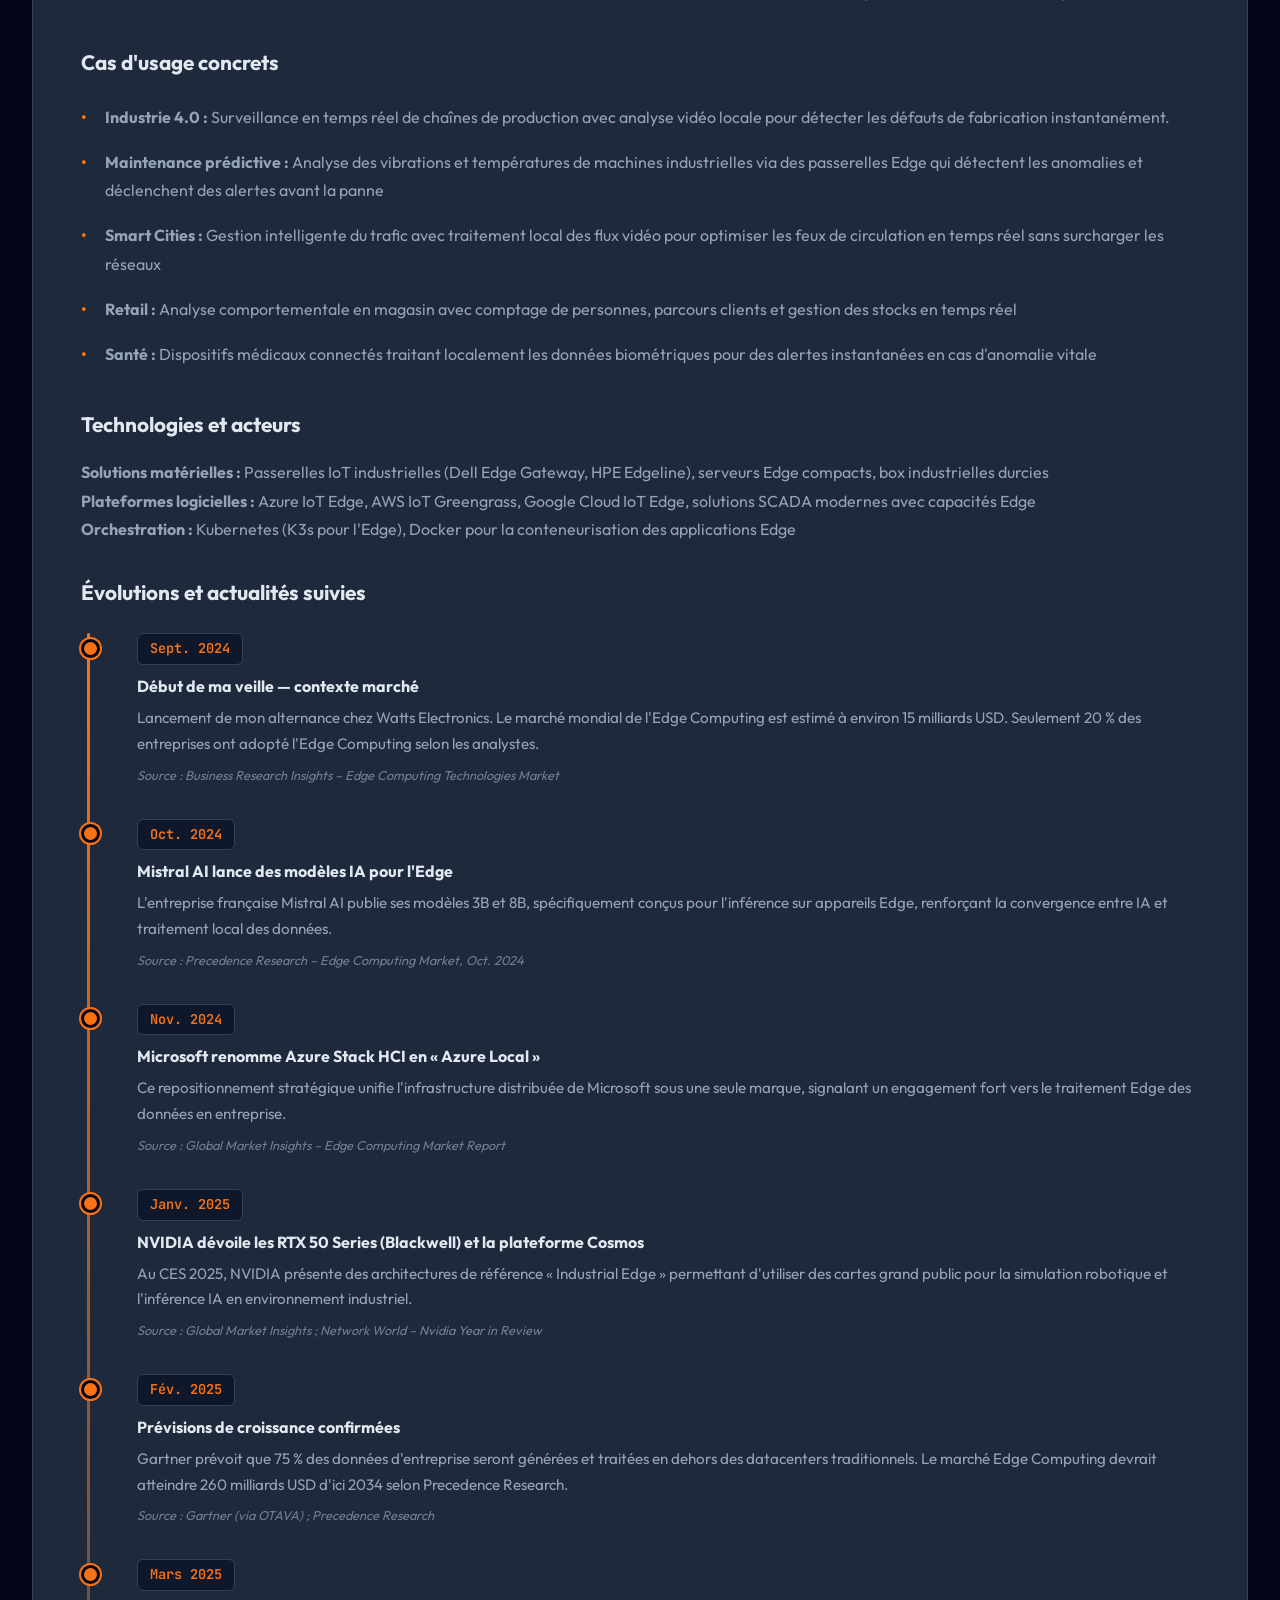
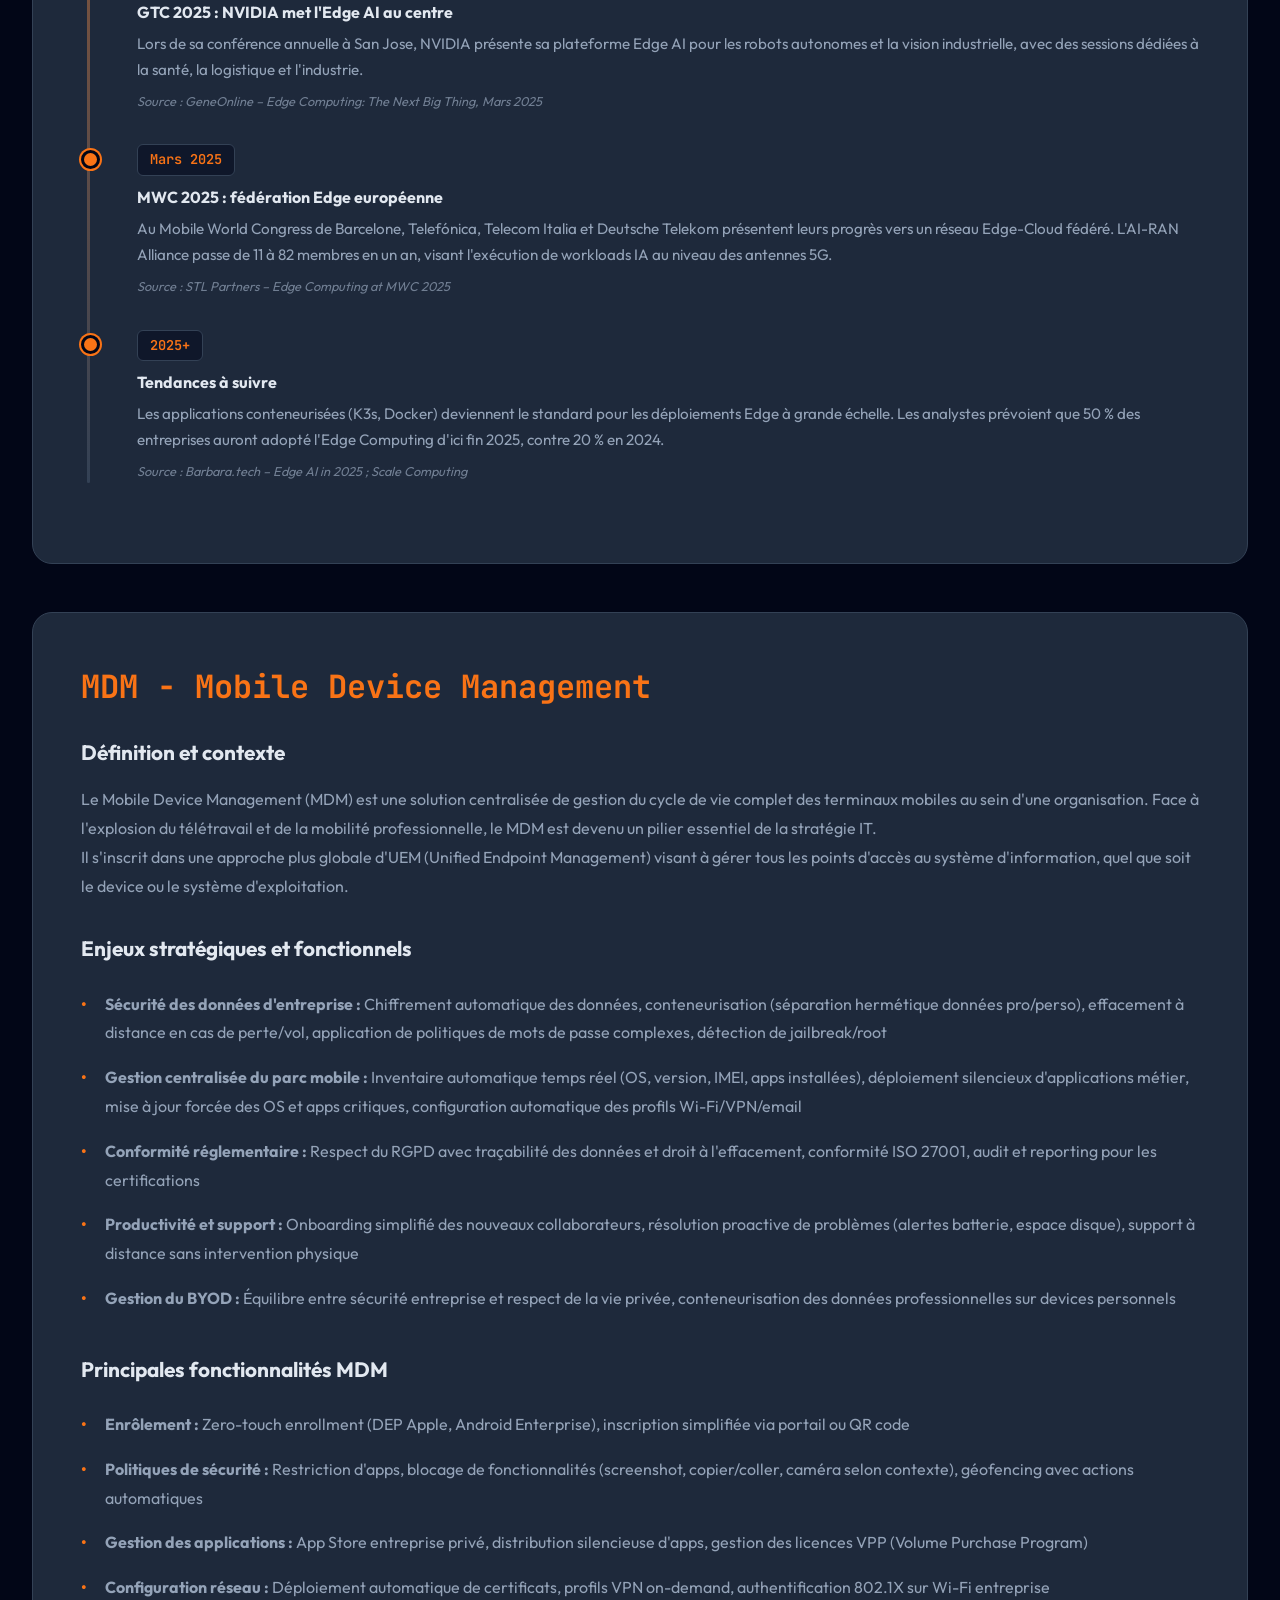
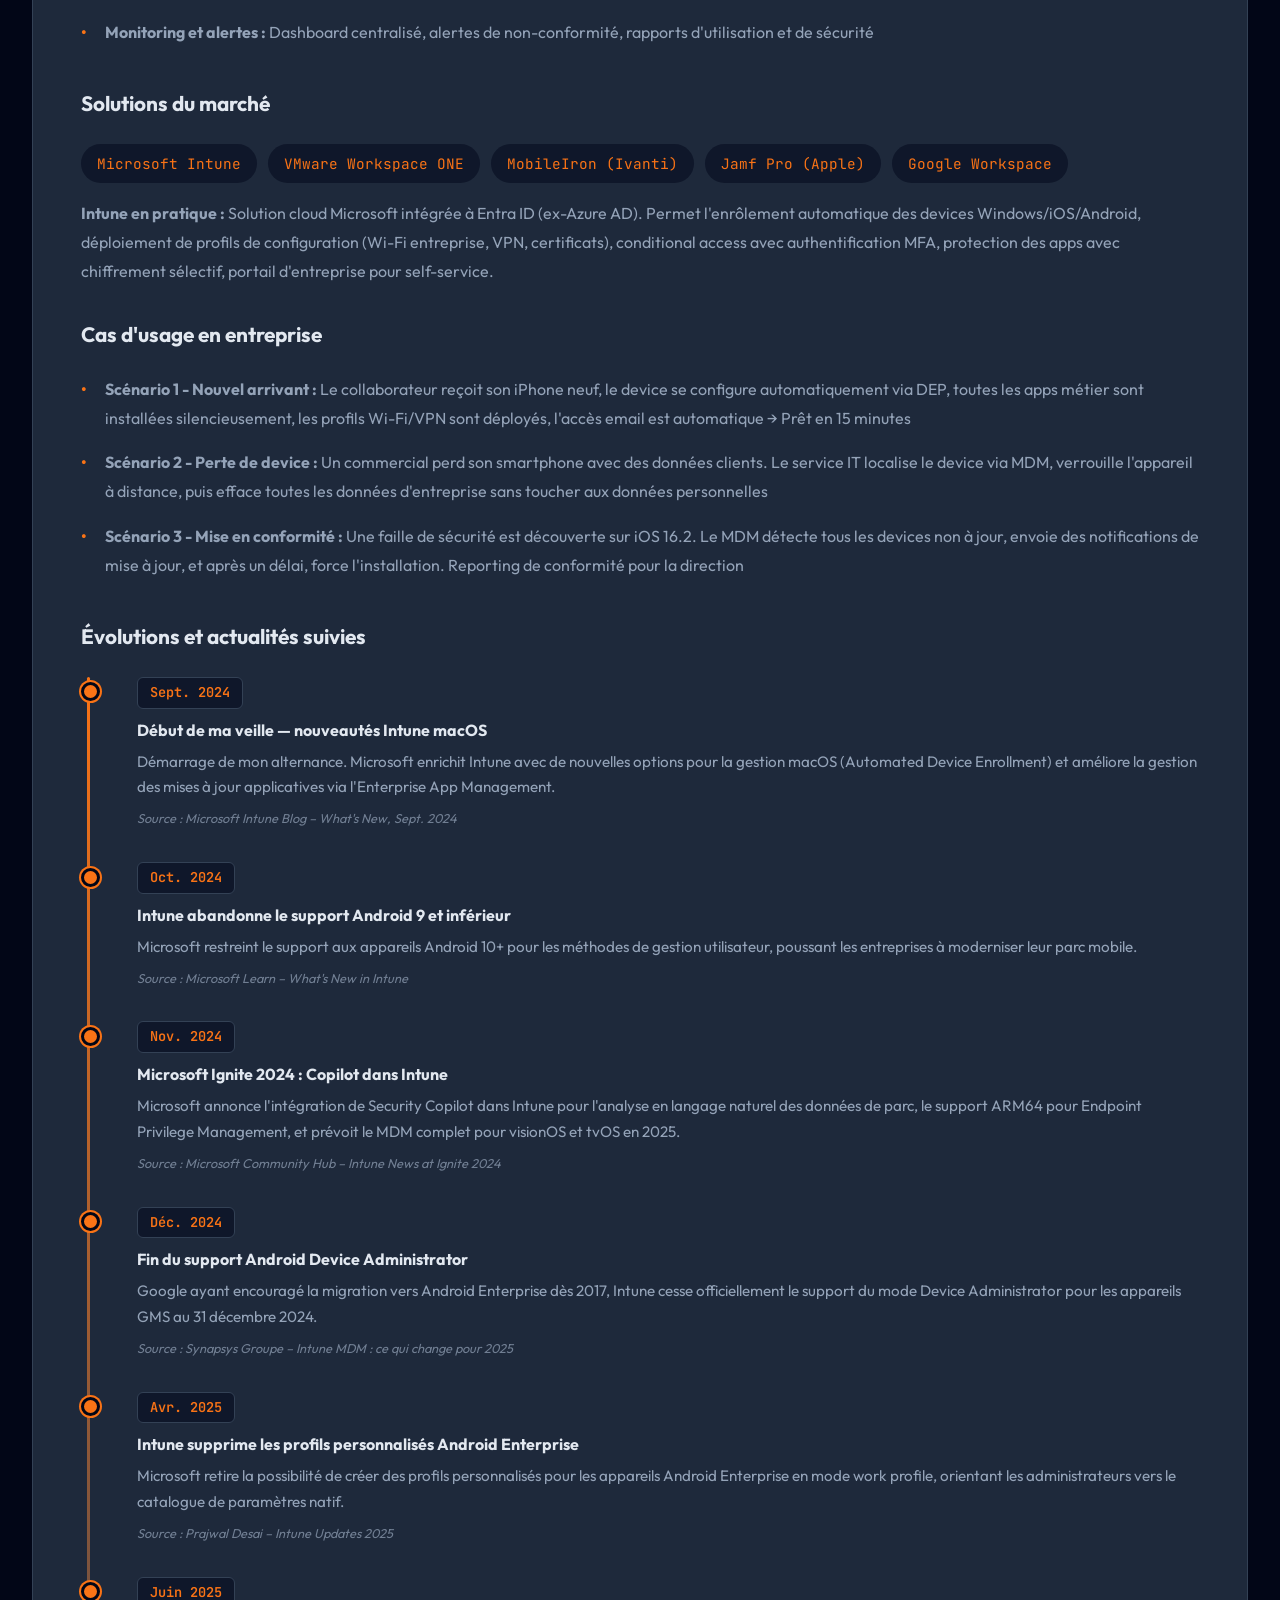
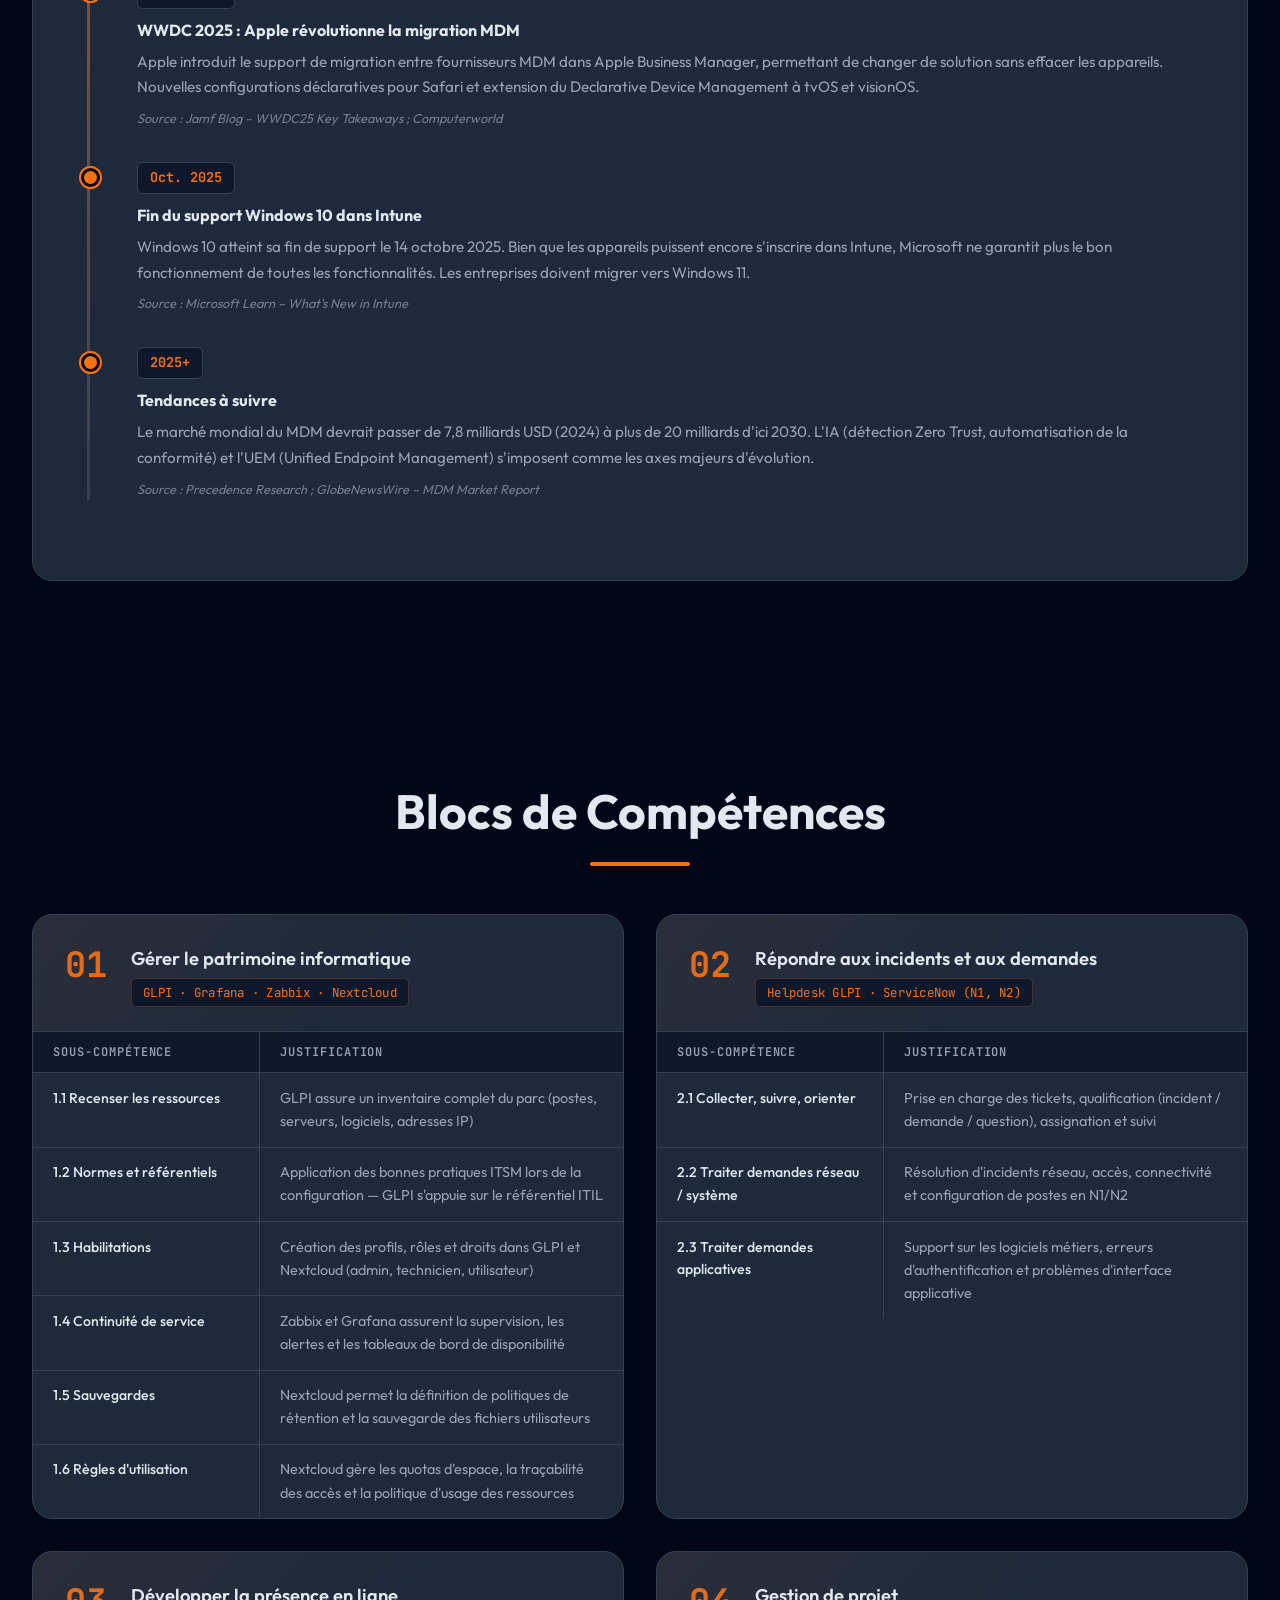
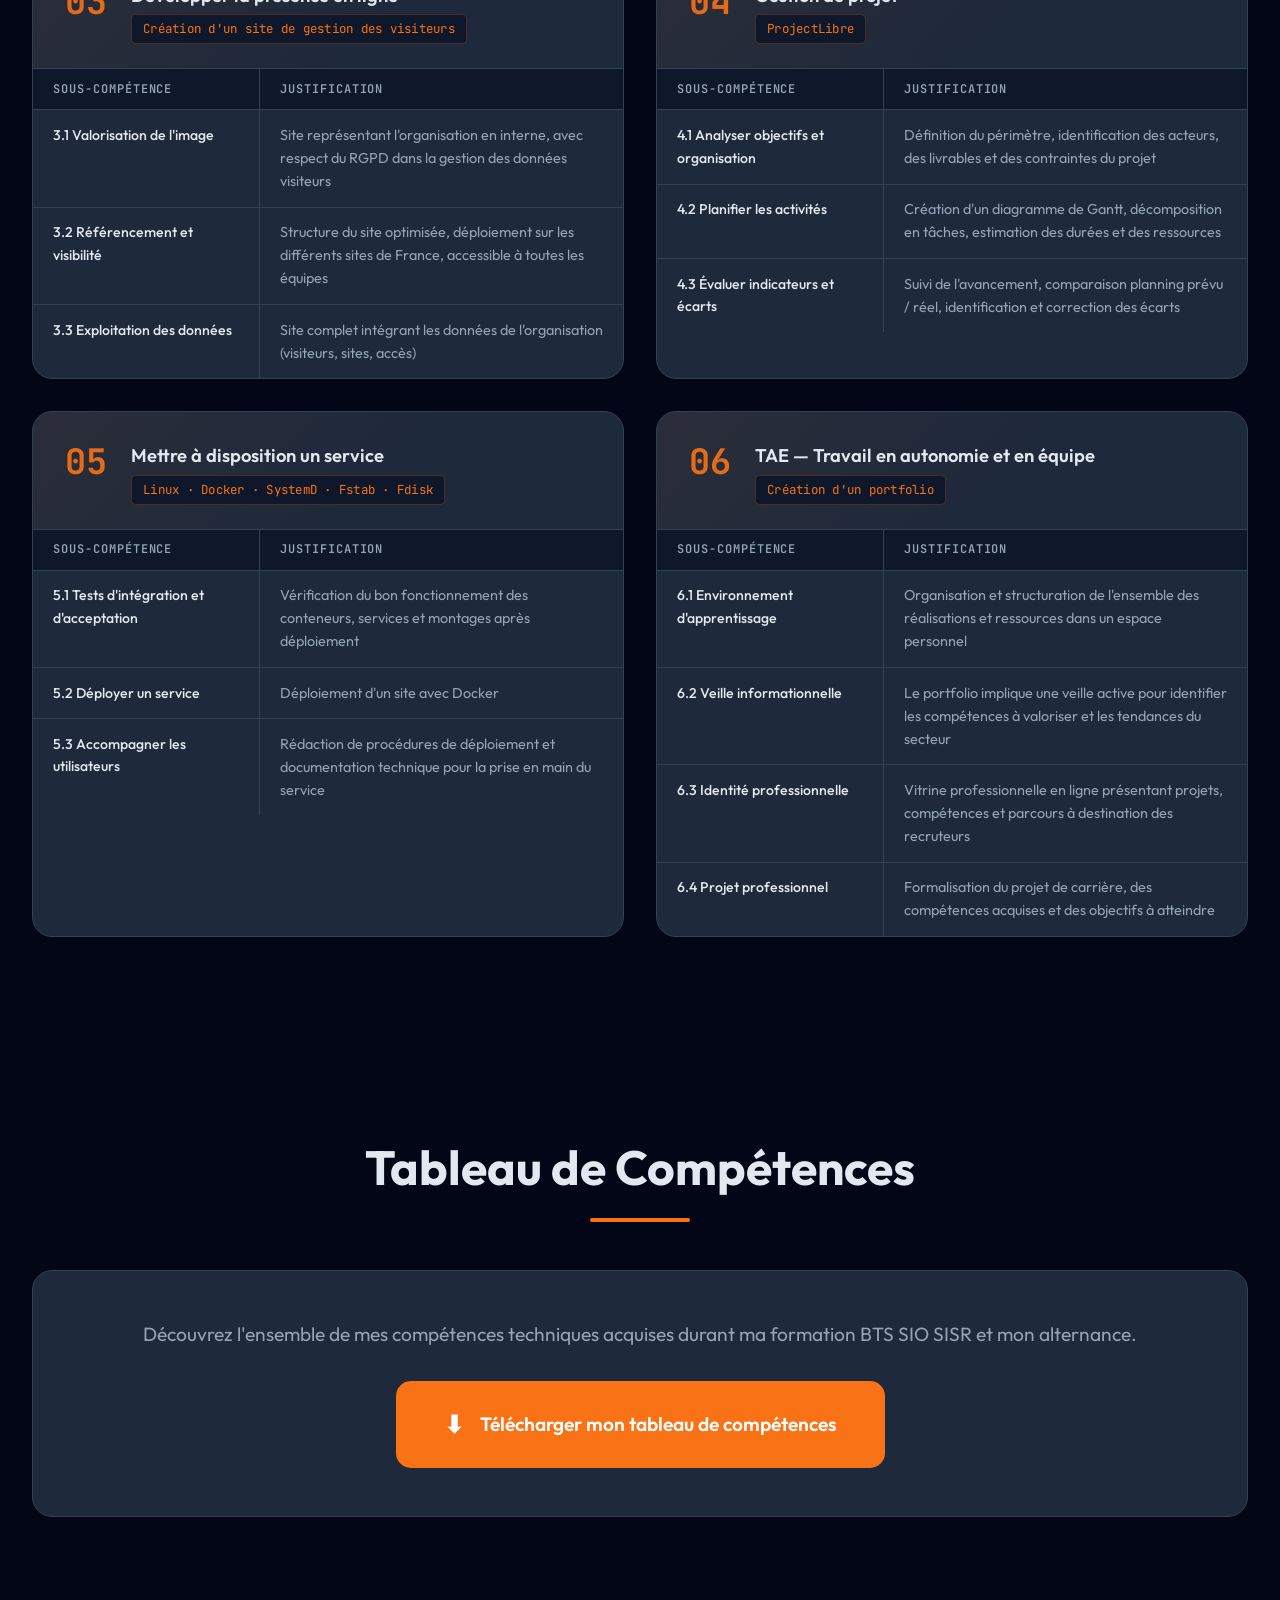
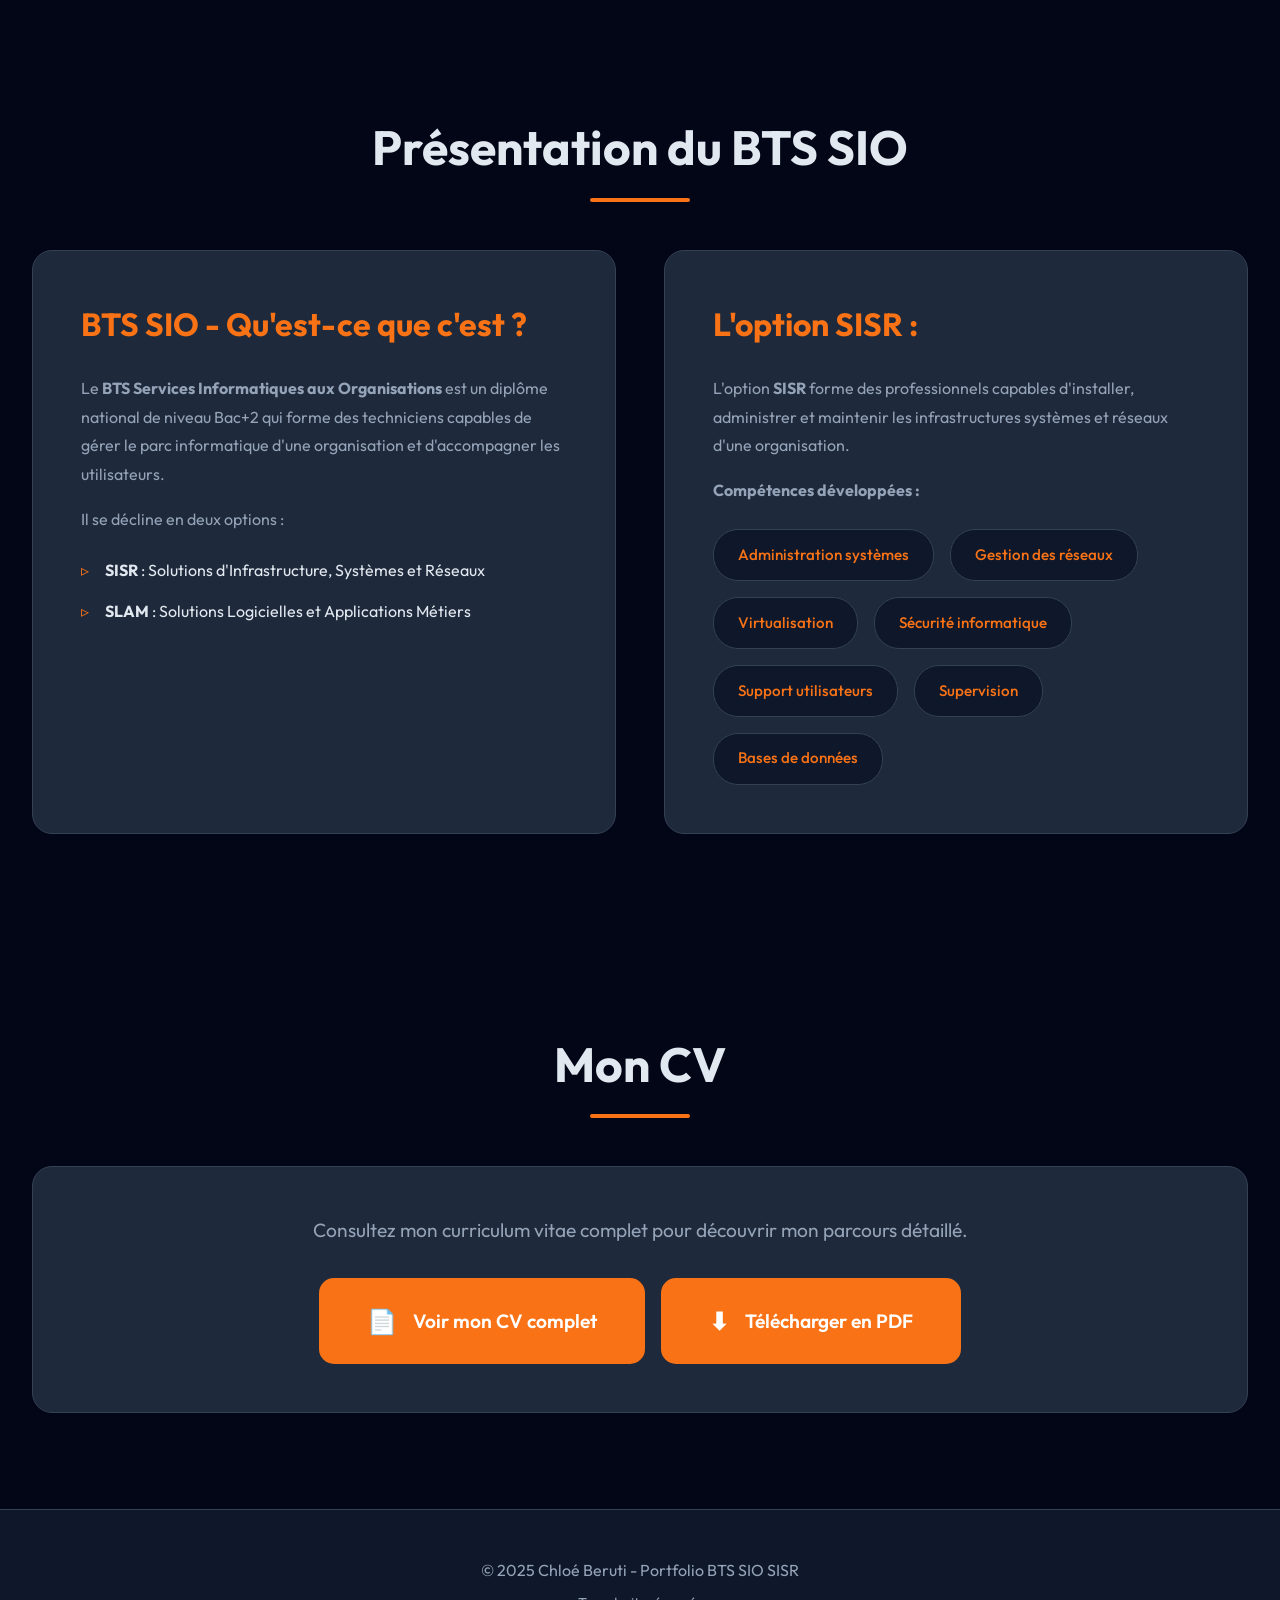
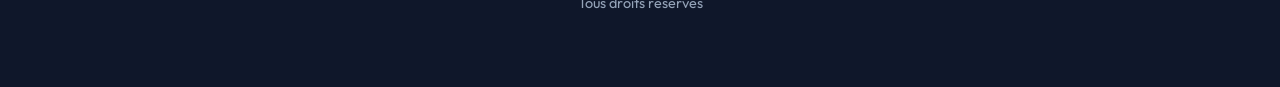
==== commit 1128b172: "Update index.html oups petites fautes" ====
--- a/index.html
+++ b/index.html
@@ -218,7 +218,7 @@
                     
                     <div class="veille-section">
                         <h4>Définition et contexte</h4>
-                        <p>Le Mobile Device Management (MDM) est une solution centralisée de gestion du cycle de vie complet des terminaux mobiles (smartphones, tablettes, laptops) au sein d'une organisation. Face à l'explosion du télétravail et de la mobilité professionnelle, le MDM est devenu un pilier essentiel de la stratégie IT.</p>
+                        <p>Le Mobile Device Management (MDM) est une solution centralisée de gestion du cycle de vie complet des terminaux mobiles au sein d'une organisation. Face à l'explosion du télétravail et de la mobilité professionnelle, le MDM est devenu un pilier essentiel de la stratégie IT.</p>
                         <p>Il s'inscrit dans une approche plus globale d'UEM (Unified Endpoint Management) visant à gérer tous les points d'accès au système d'information, quel que soit le device ou le système d'exploitation.</p>
                     </div>
 
@@ -441,7 +441,7 @@
                         </div>
                         <div class="bloc-row">
                             <span class="bloc-sub">3.3 Exploitation des données</span>
-                            <span>Site complet intégrant les données de l'organisation (visiteurs, sites, accès) avec une stack HTML / CSS / JS + Flask + MariaDB</span>
+                            <span>Site complet intégrant les données de l'organisation (visiteurs, sites, accès)</span>
                         </div>
                     </div>
                 </div>
@@ -495,7 +495,7 @@
                         </div>
                         <div class="bloc-row">
                             <span class="bloc-sub">5.2 Déployer un service</span>
-                            <span>Déploiement complet d'une stack en production (Docker, services SystemD, partitionnement Fdisk / Fstab)</span>
+                            <span>Déploiement d'un site avec Docker </span>
                         </div>
                         <div class="bloc-row">
                             <span class="bloc-sub">5.3 Accompagner les utilisateurs</span>
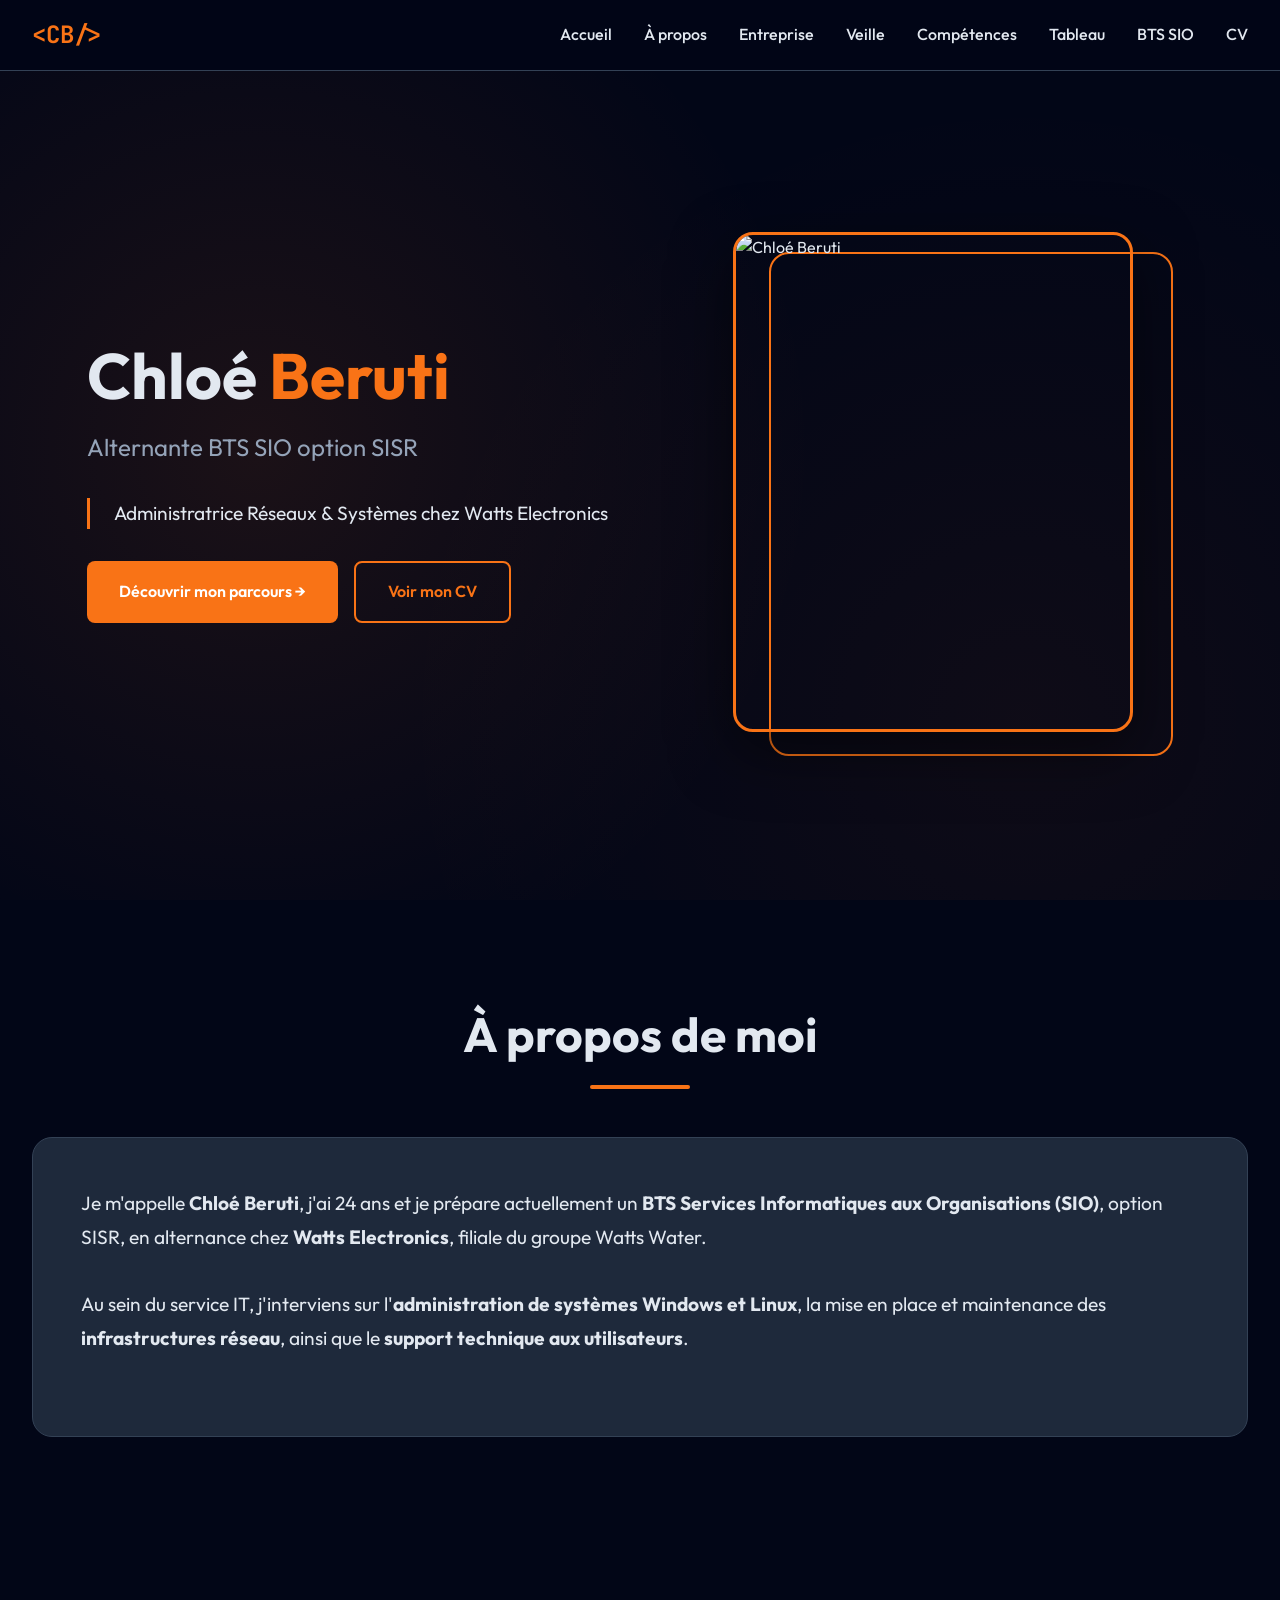
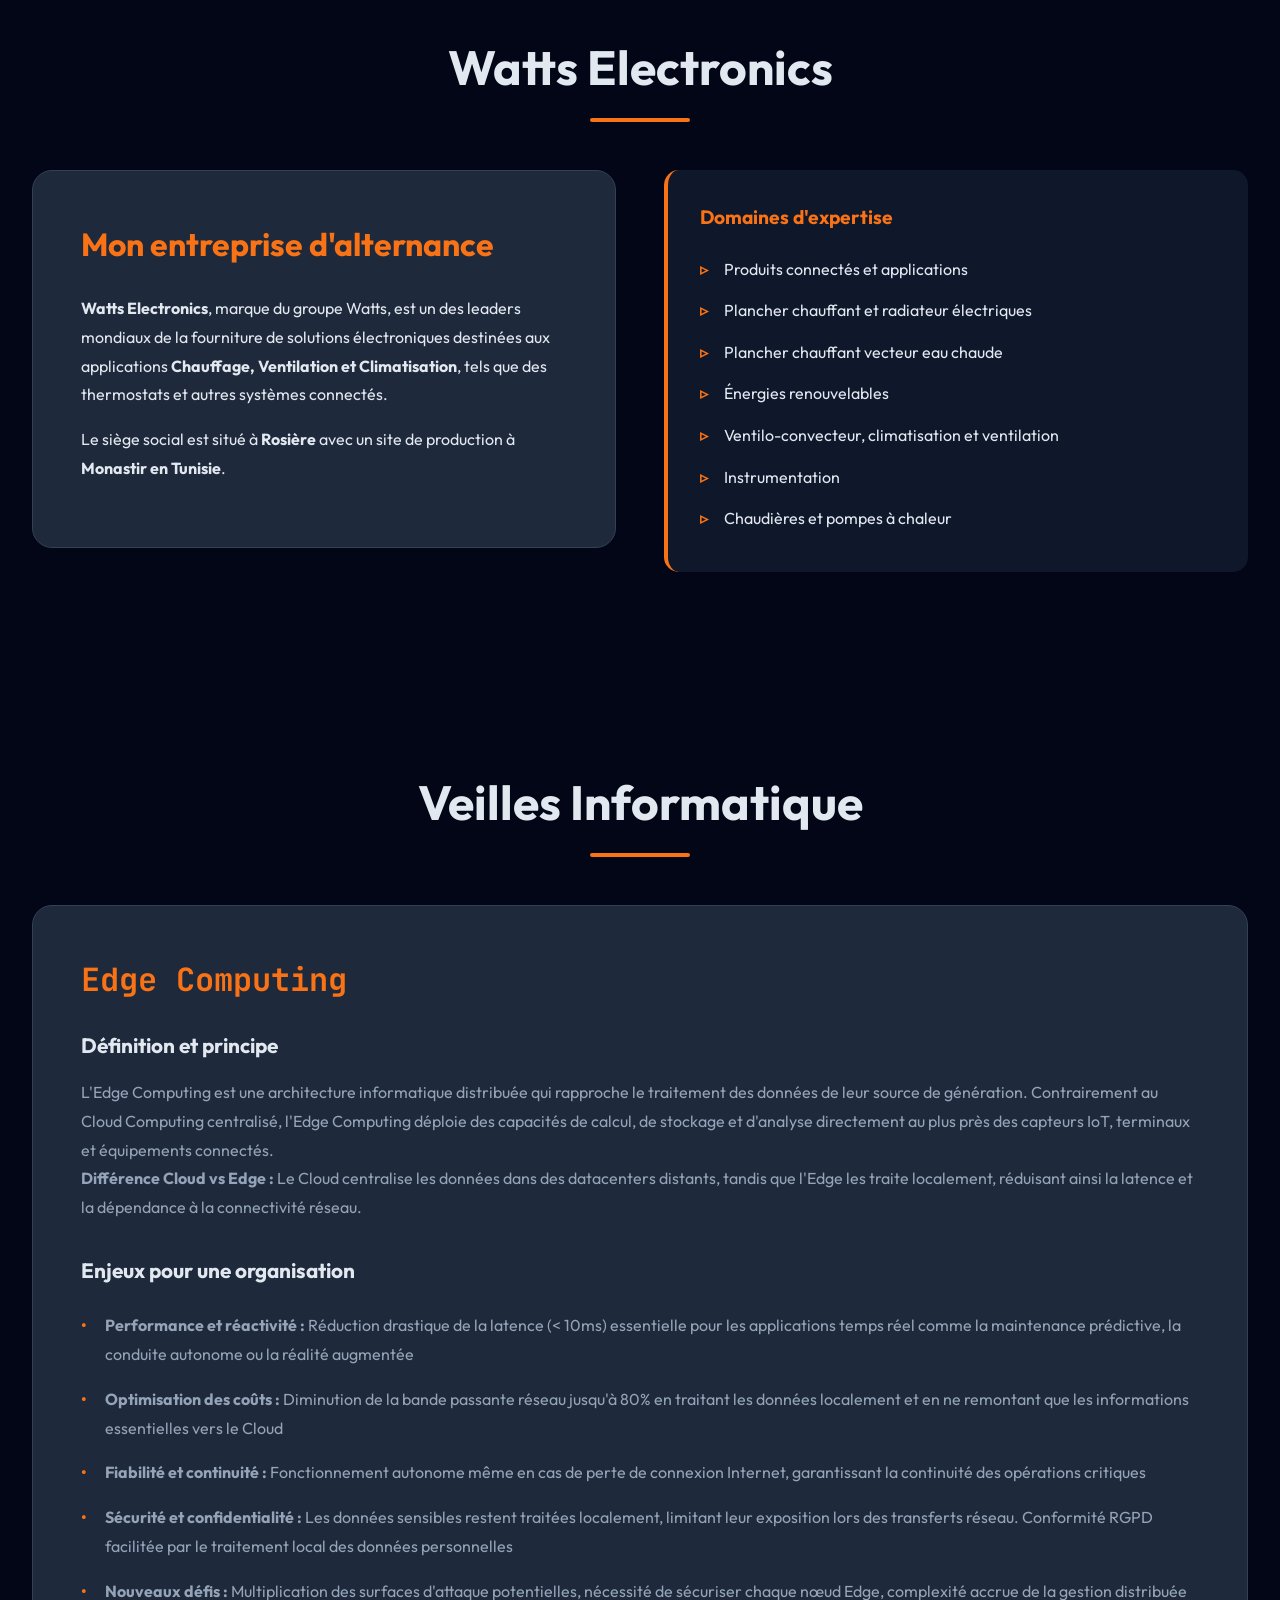
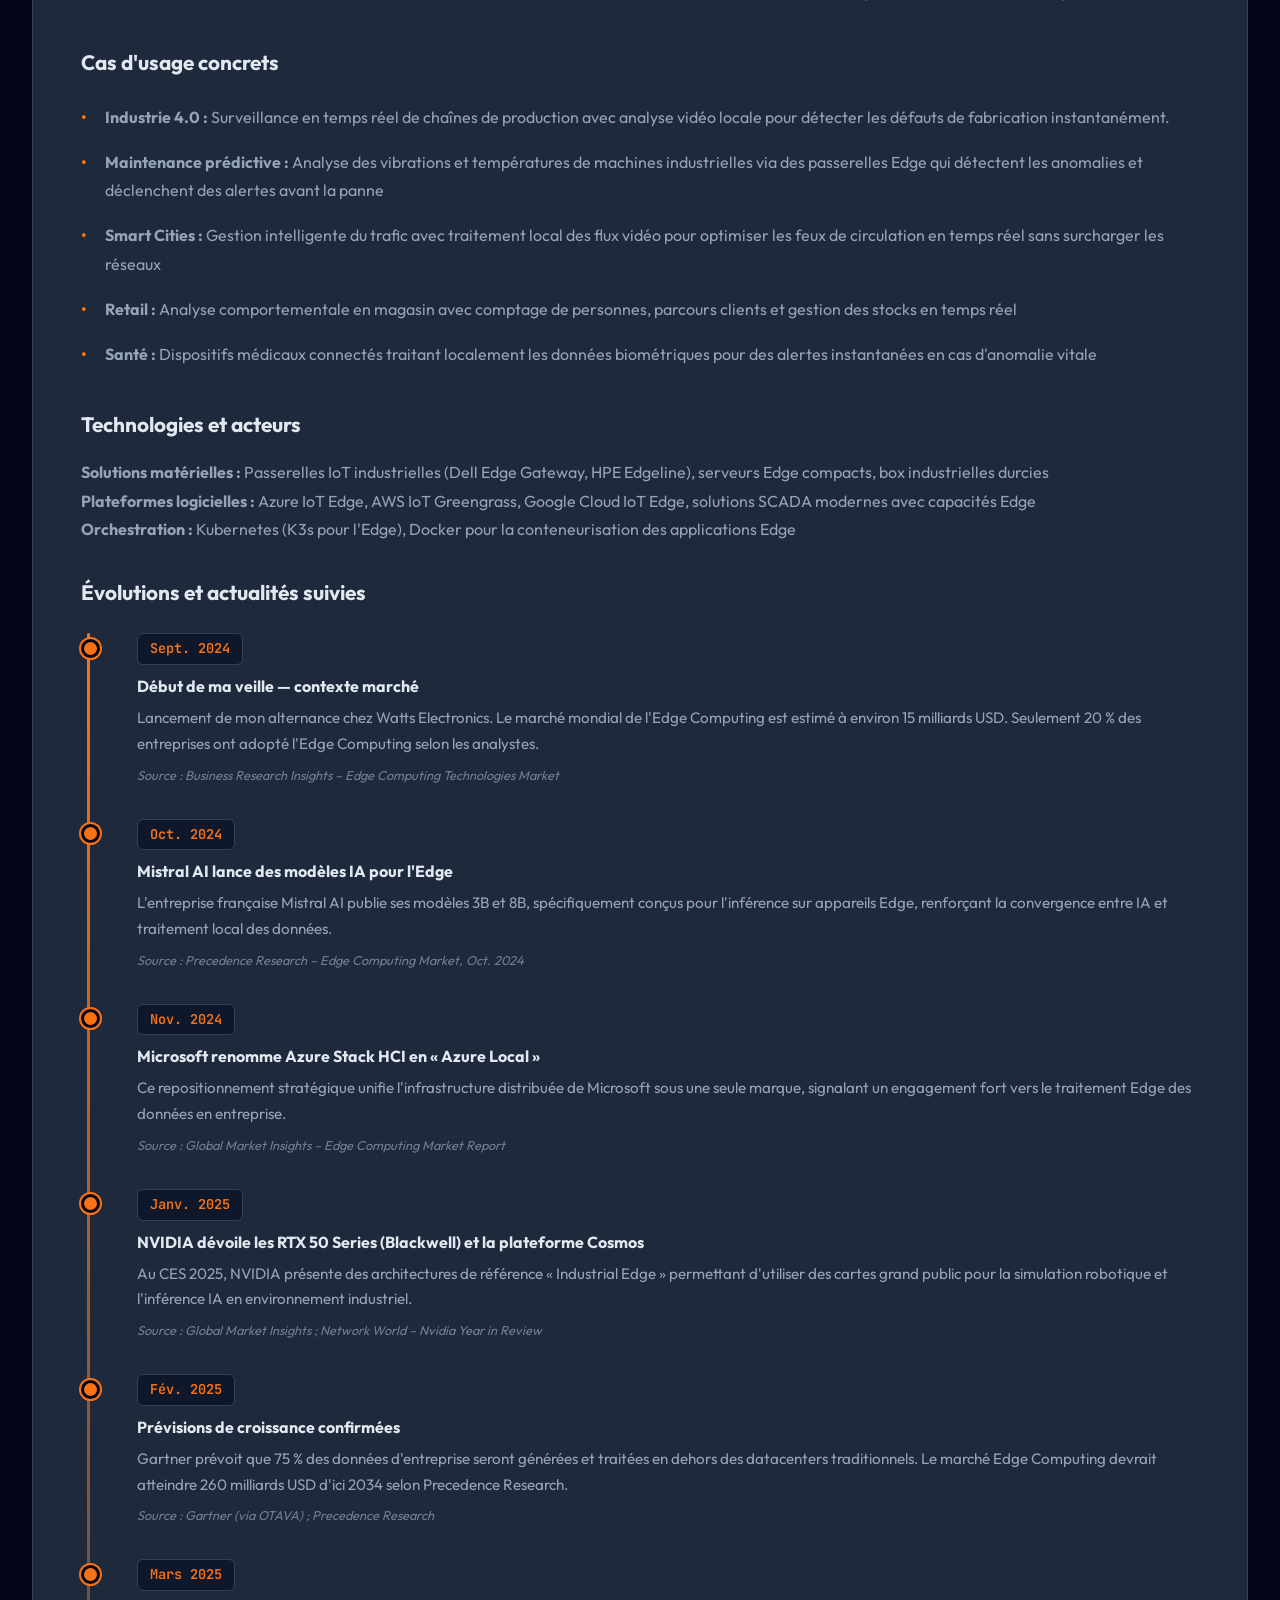
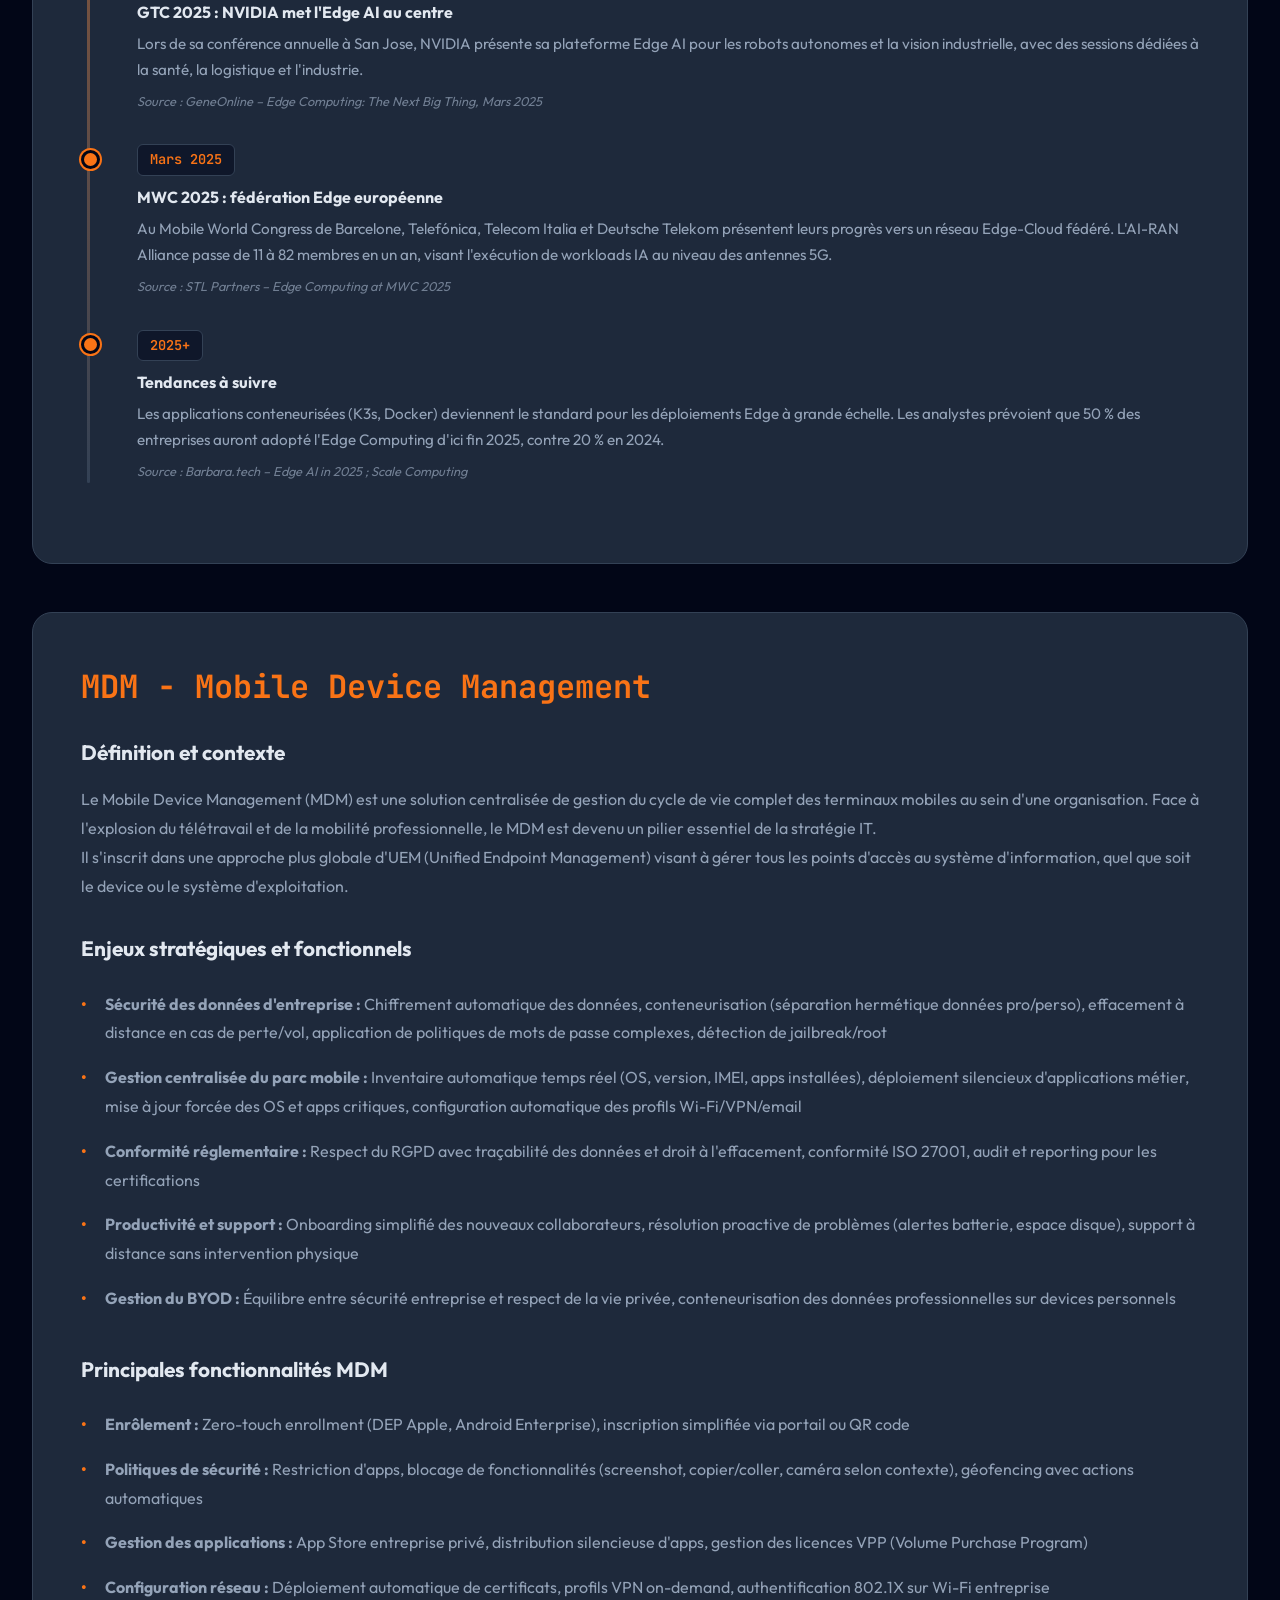
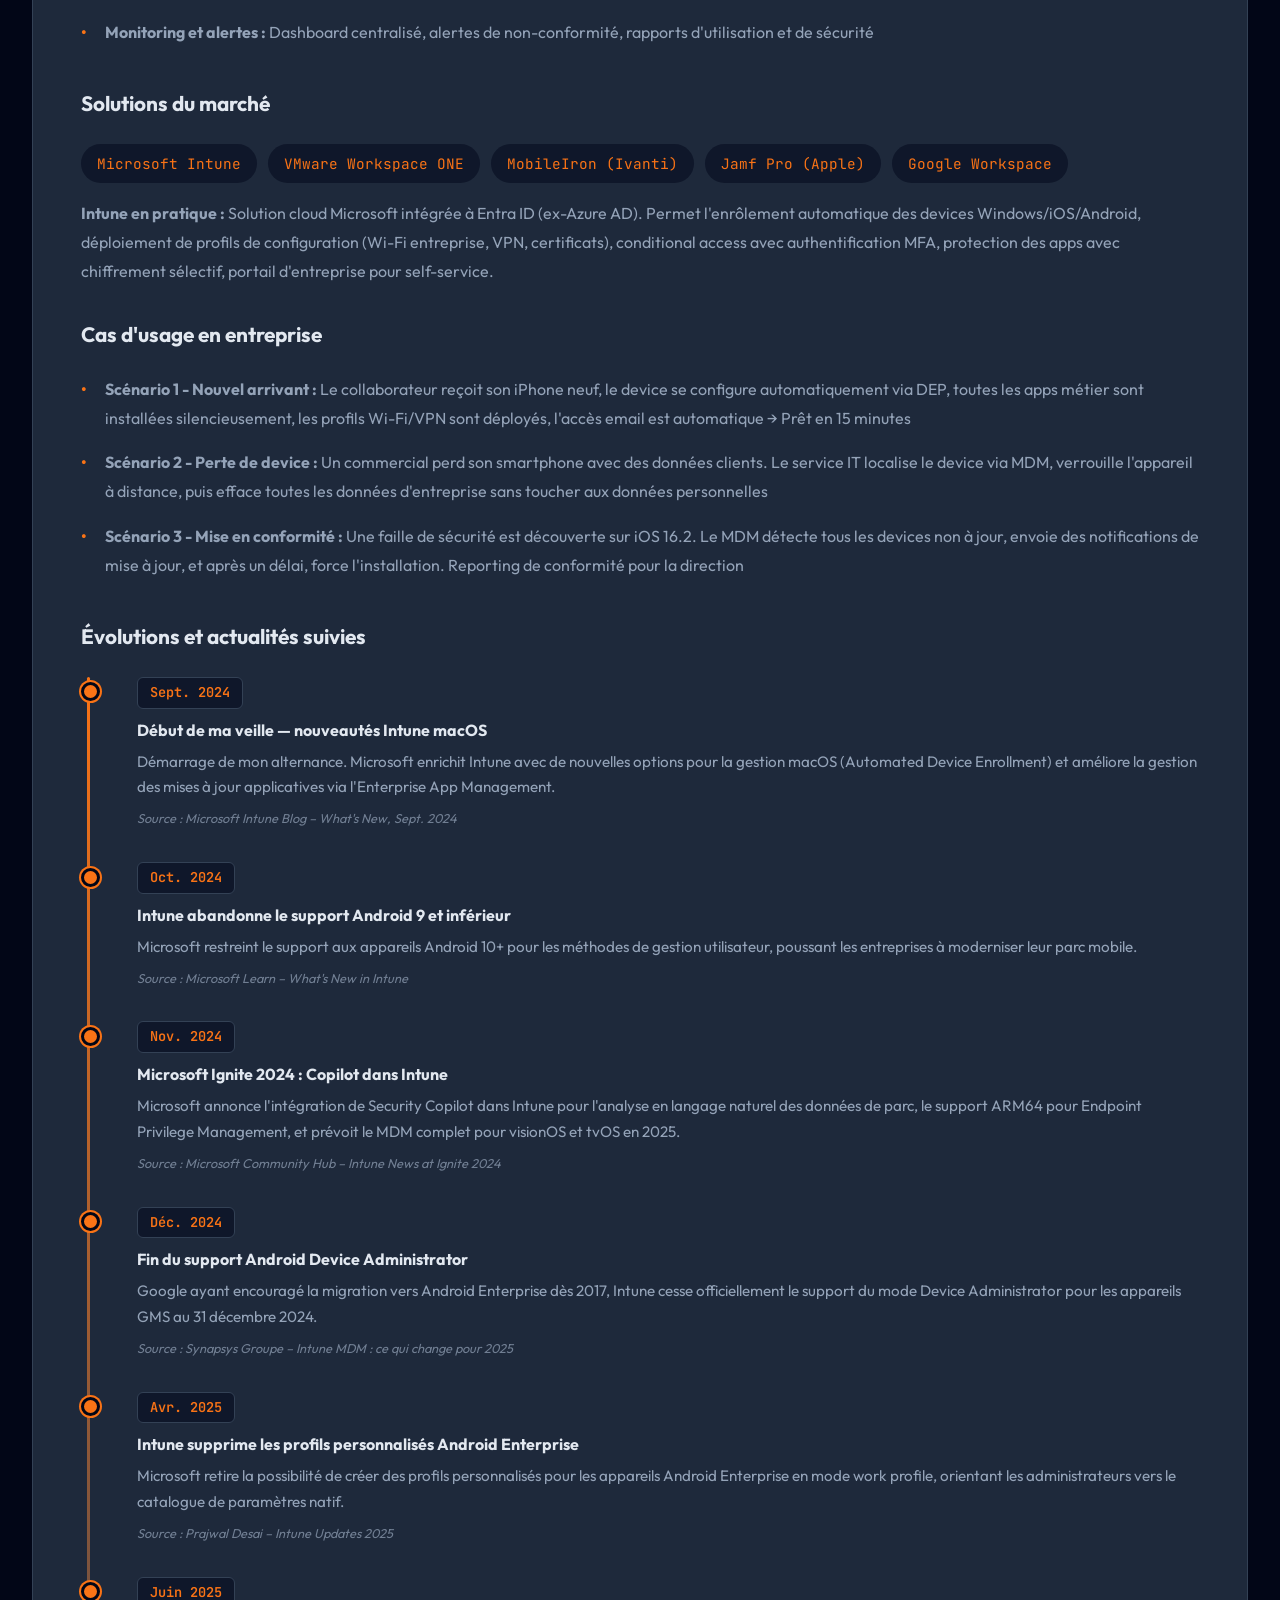
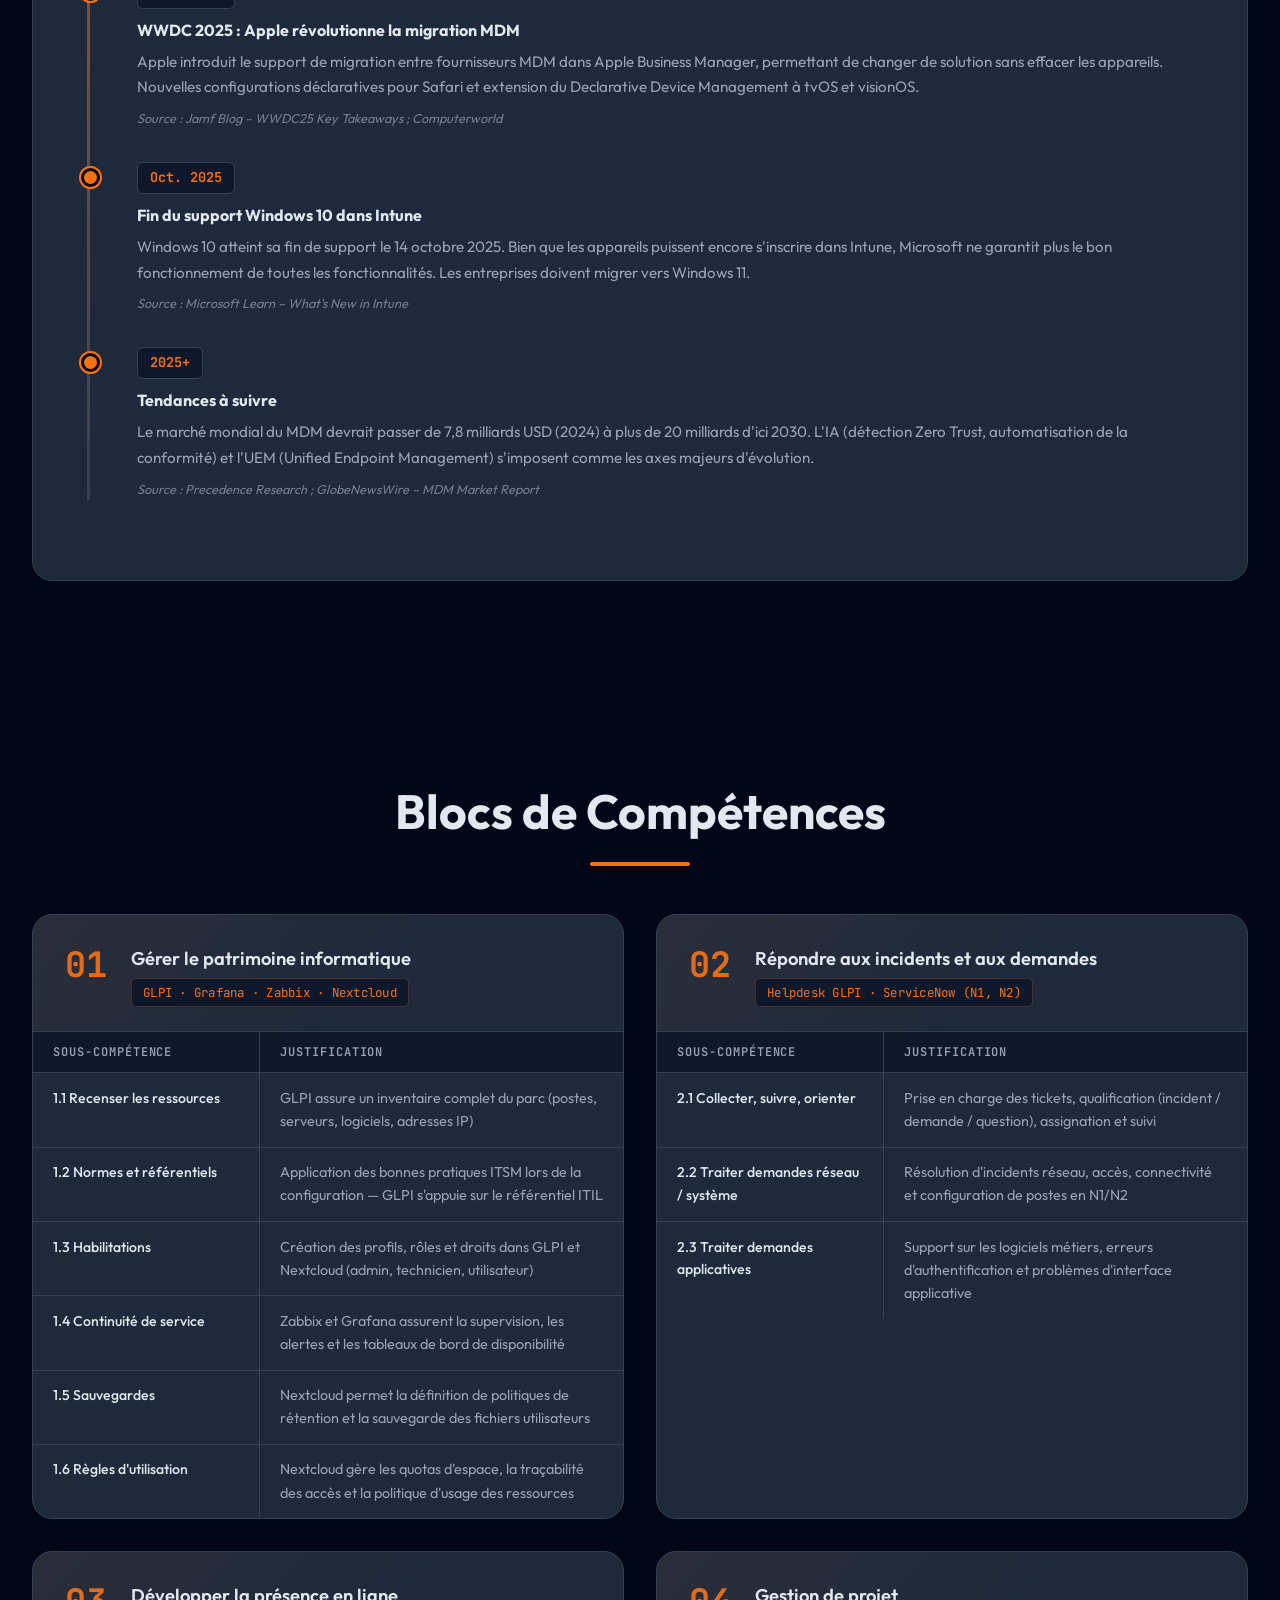
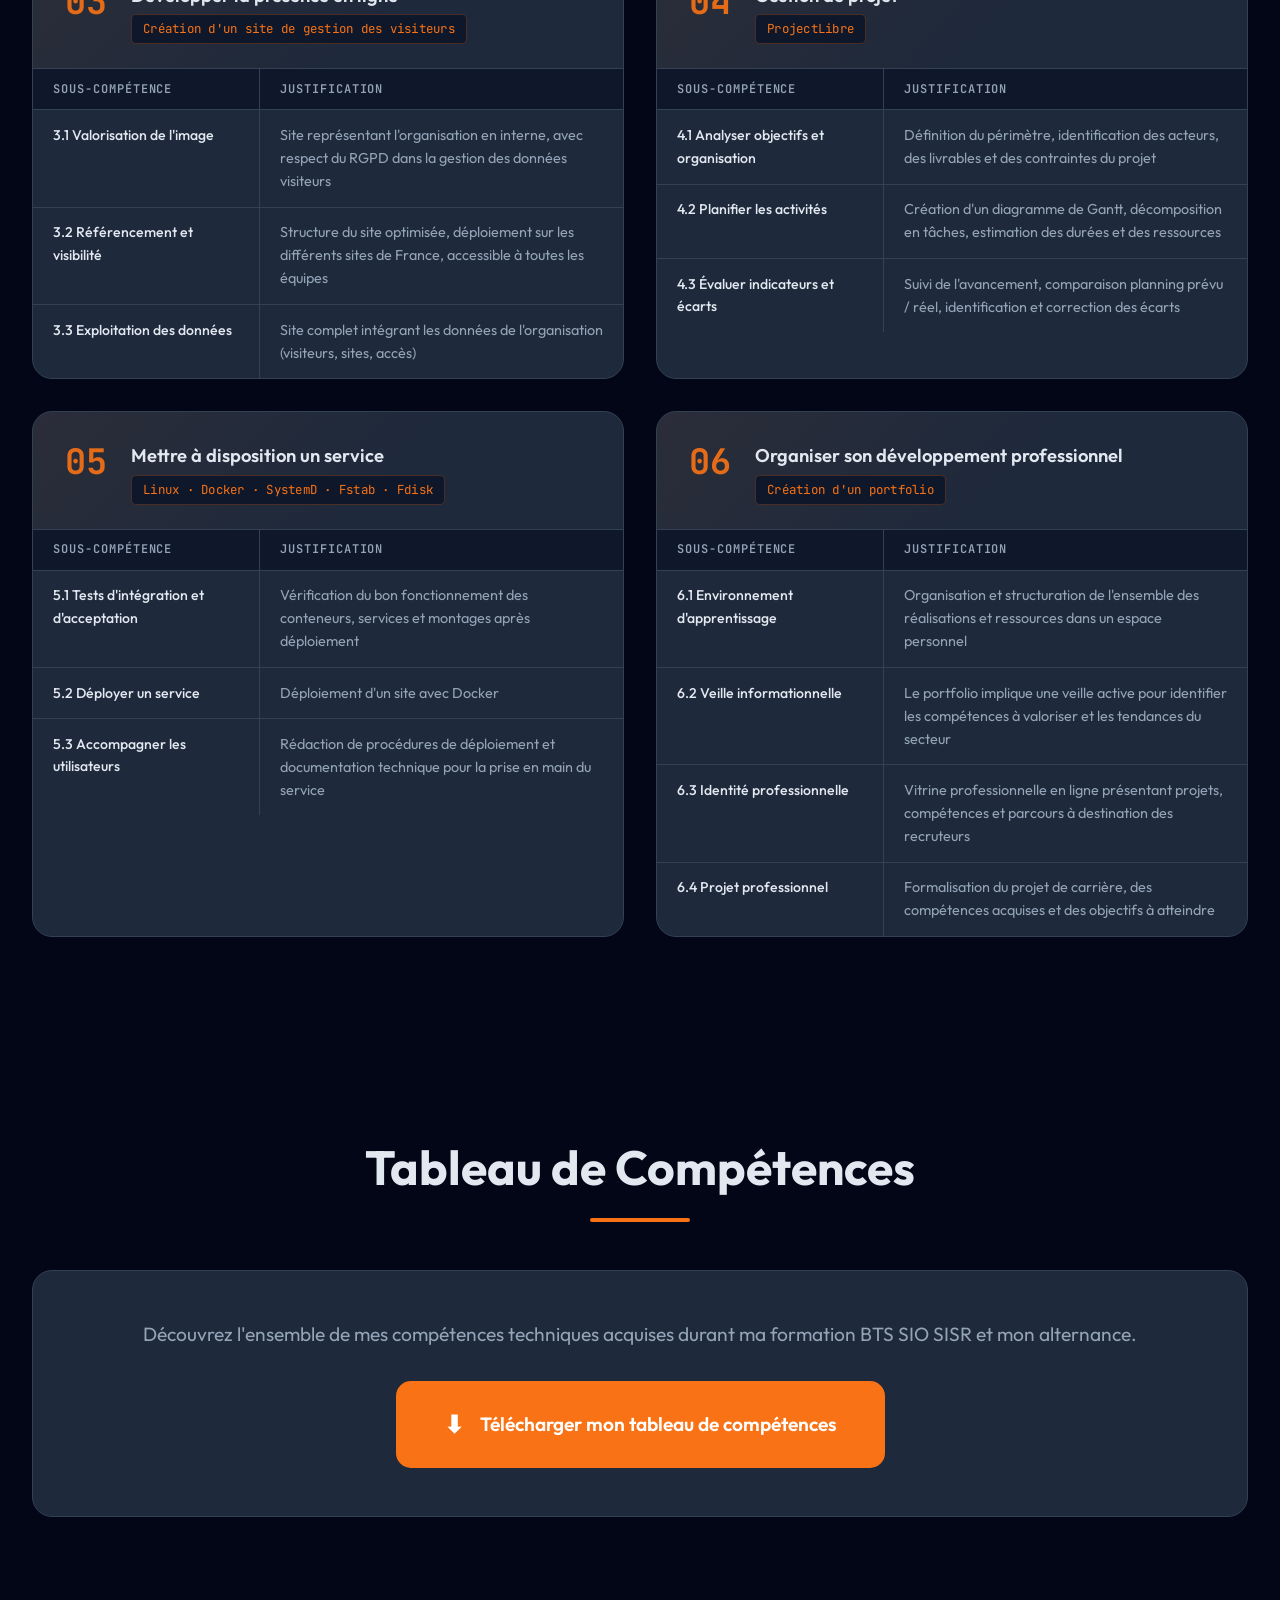
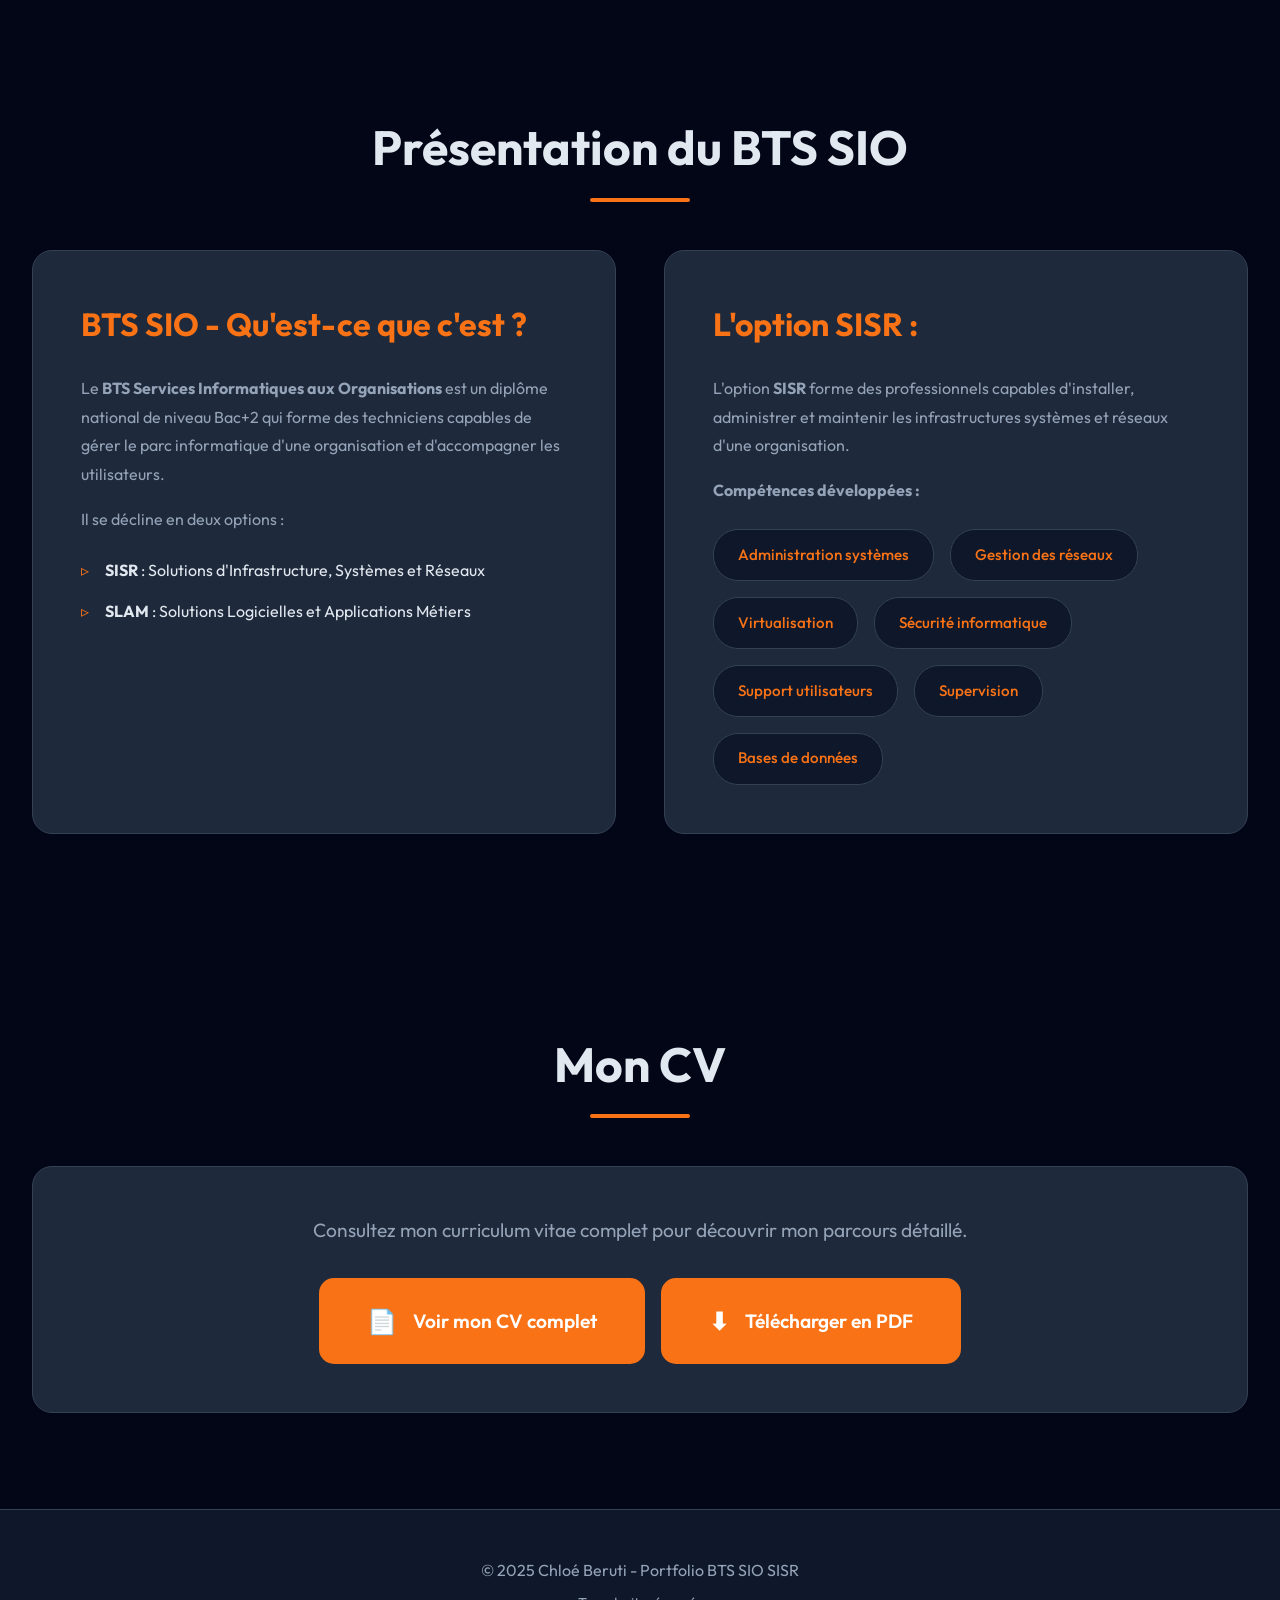
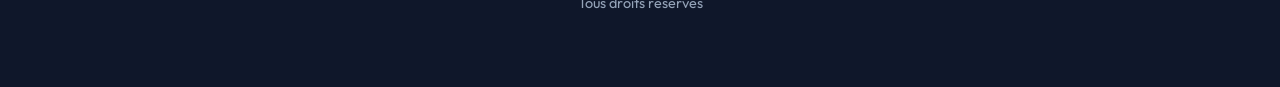
==== commit 703b14e8: "Update index.html" ====
--- a/index.html
+++ b/index.html
@@ -509,7 +509,7 @@
                     <div class="bloc-header">
                         <span class="bloc-number">06</span>
                         <div class="bloc-title-wrap">
-                            <h3>TAE — Travail en autonomie et en équipe</h3>
+                            <h3>Organiser son développement professionnel</h3>
                             <span class="bloc-project">Création d'un portfolio</span>
                         </div>
                     </div>
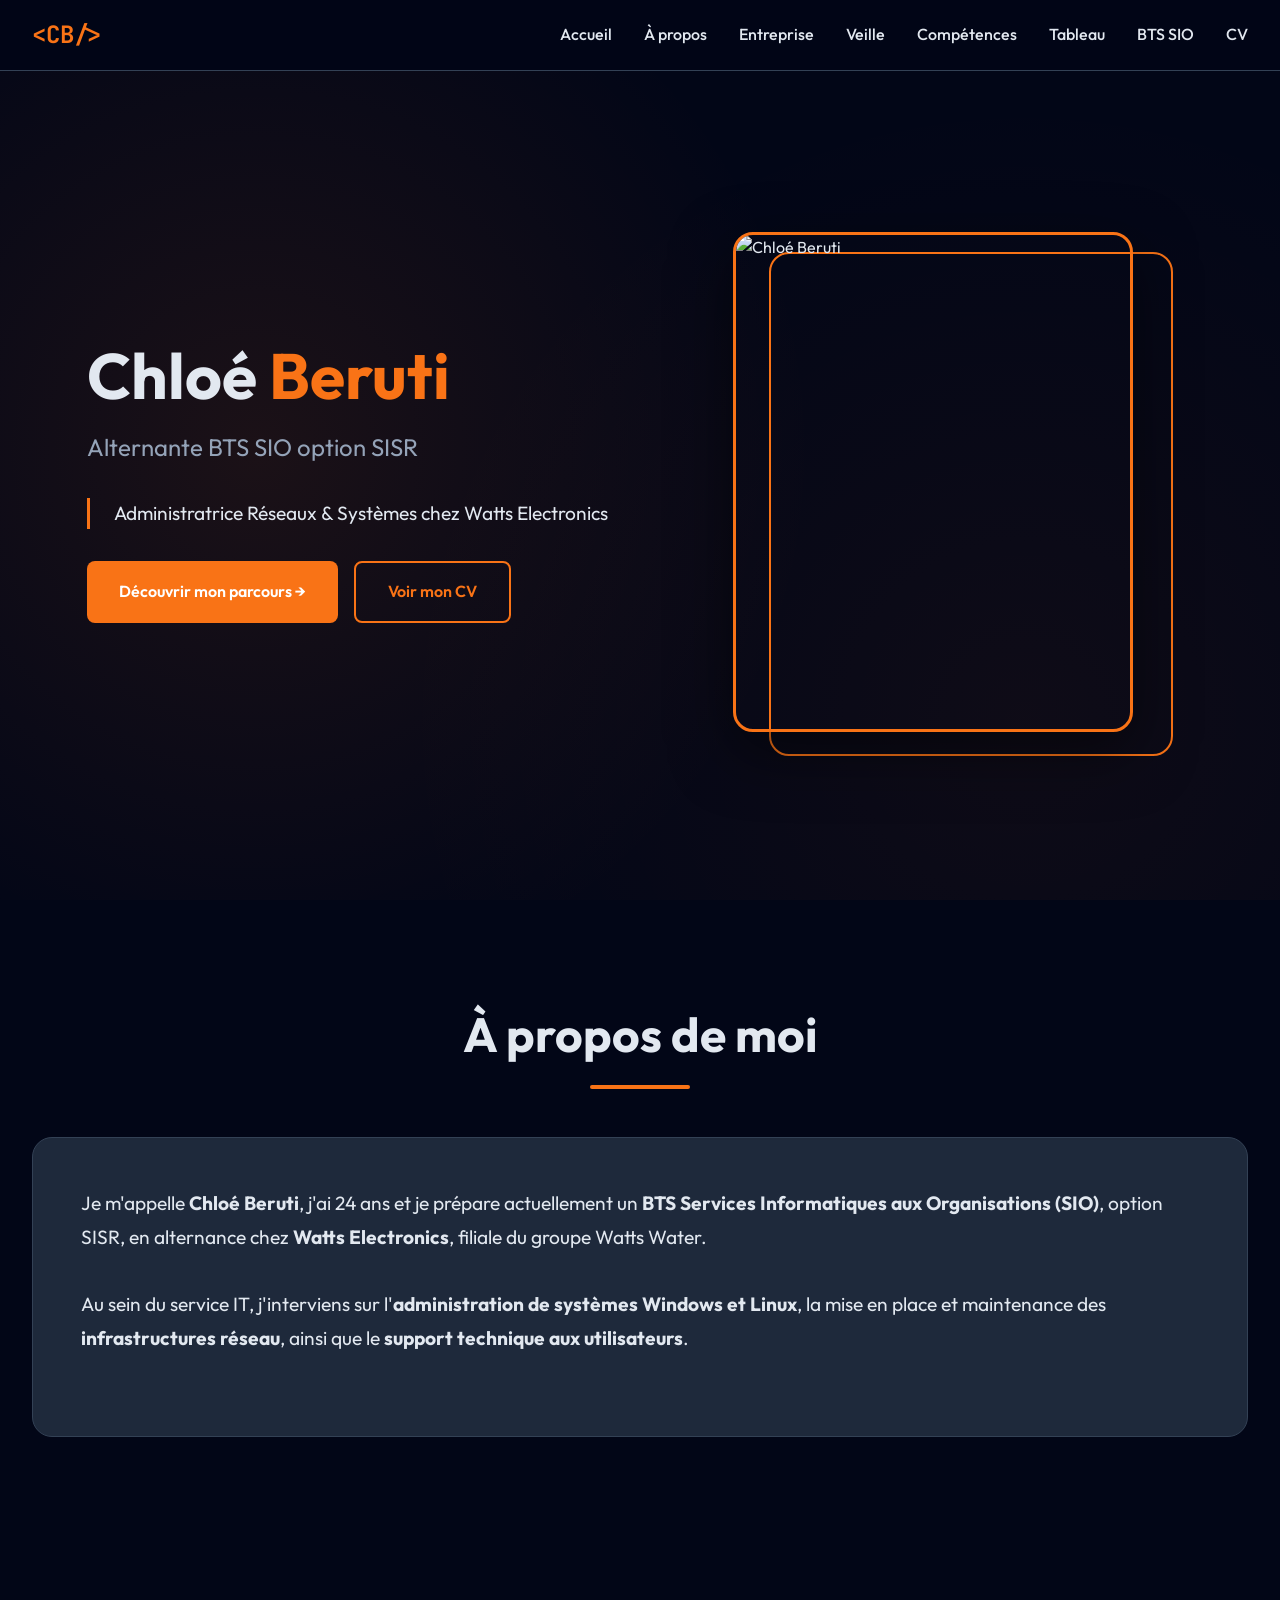
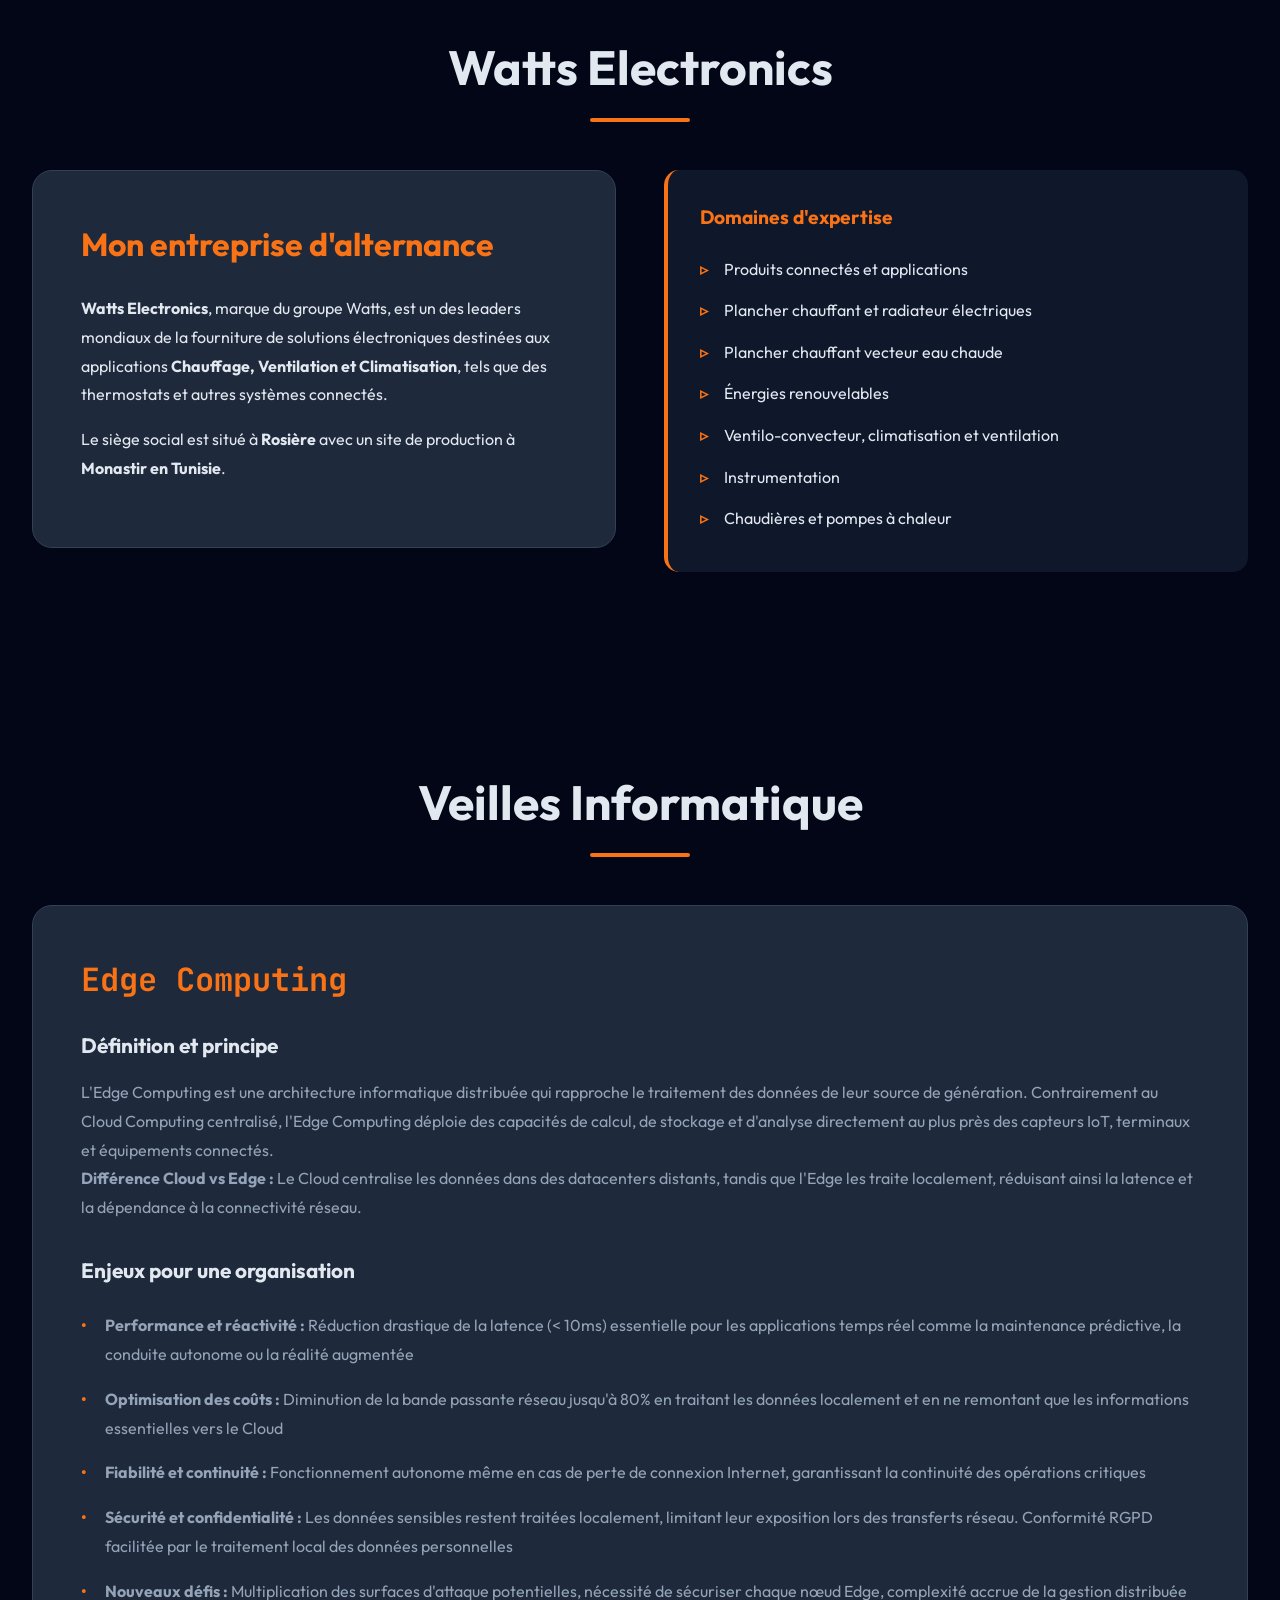
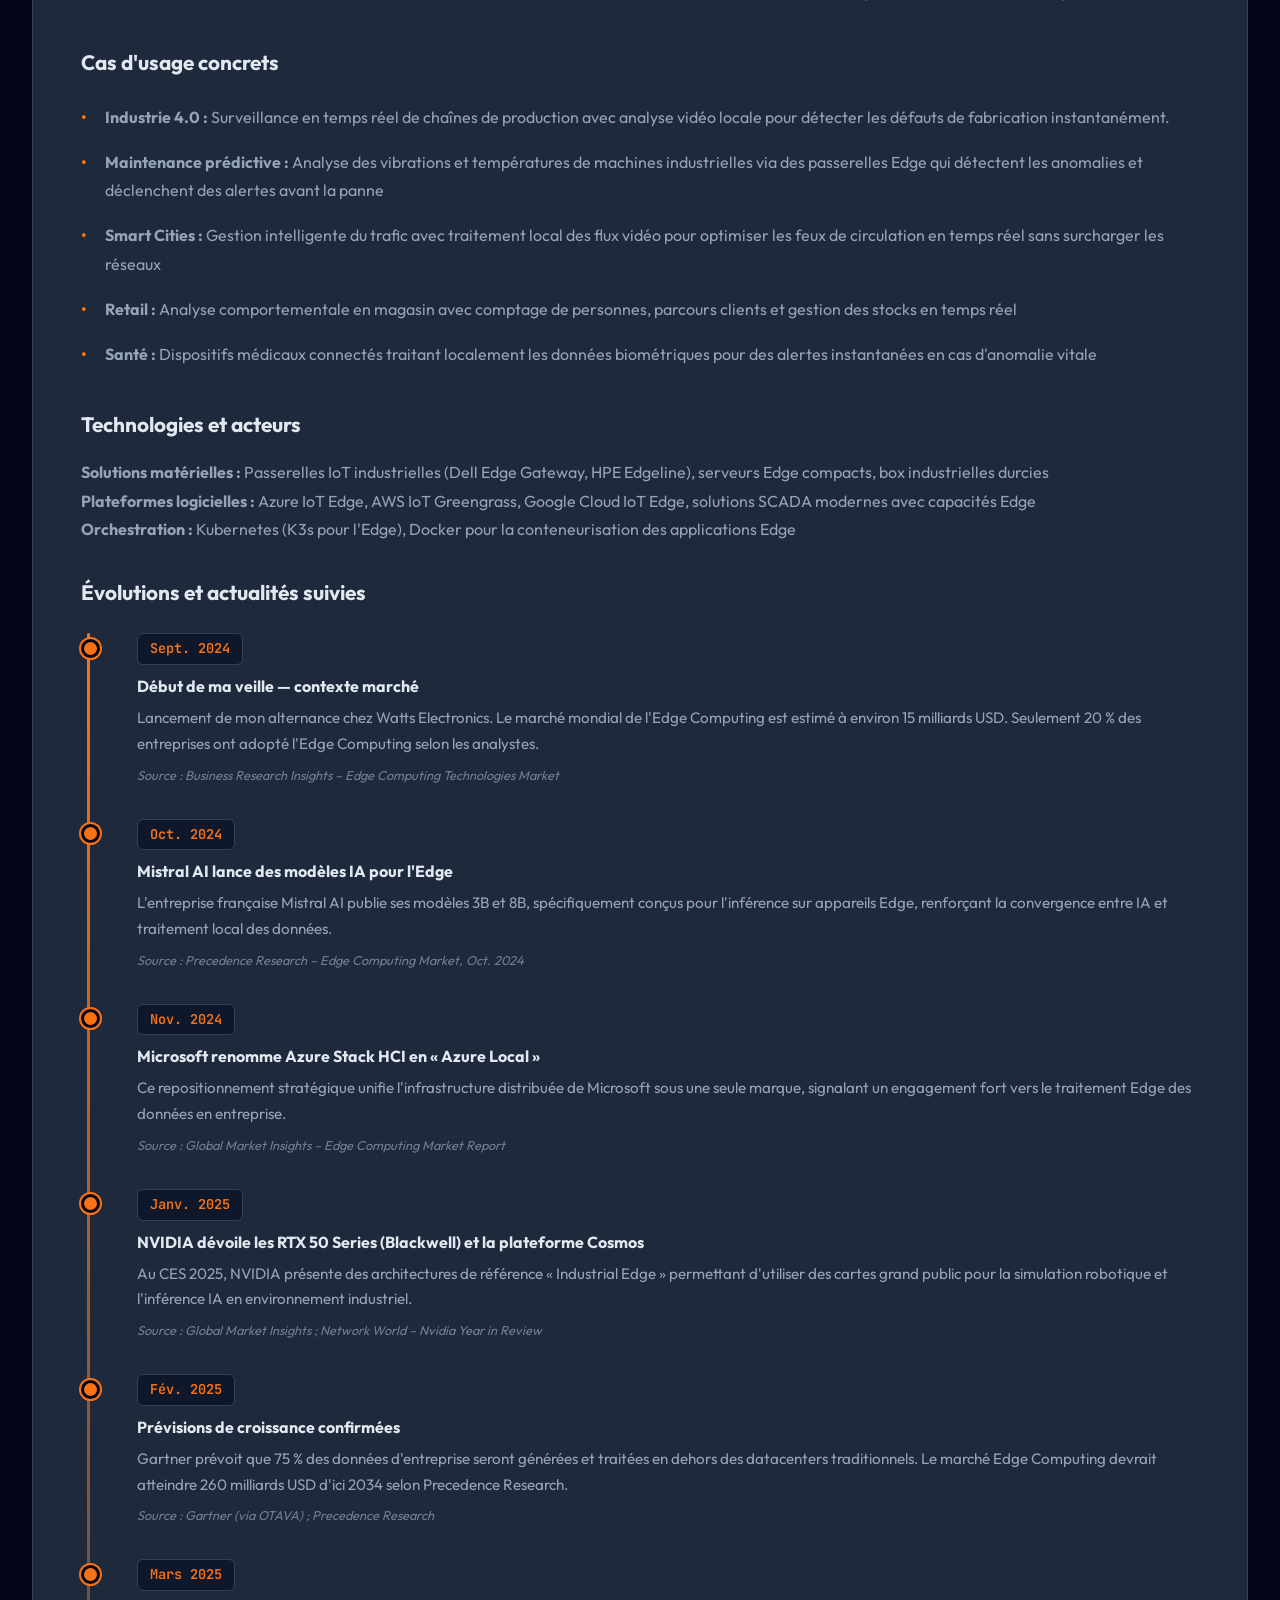
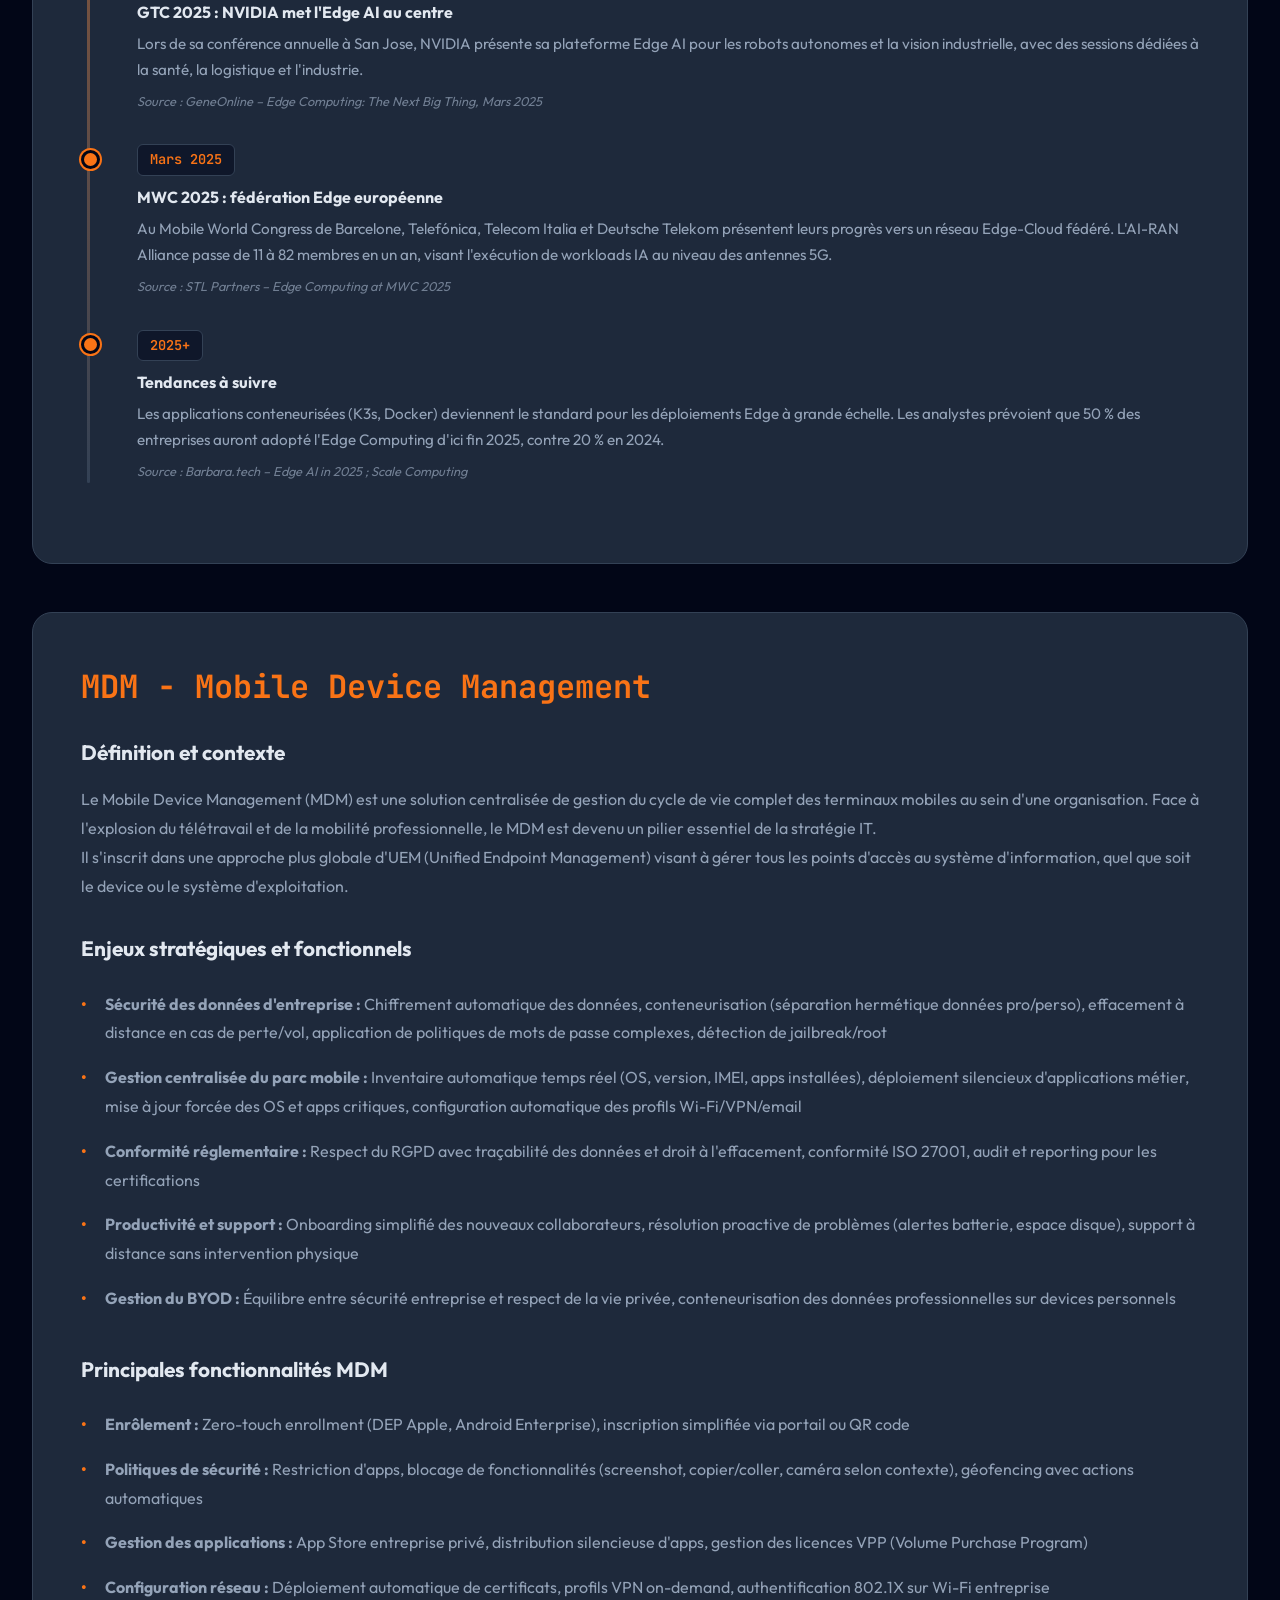
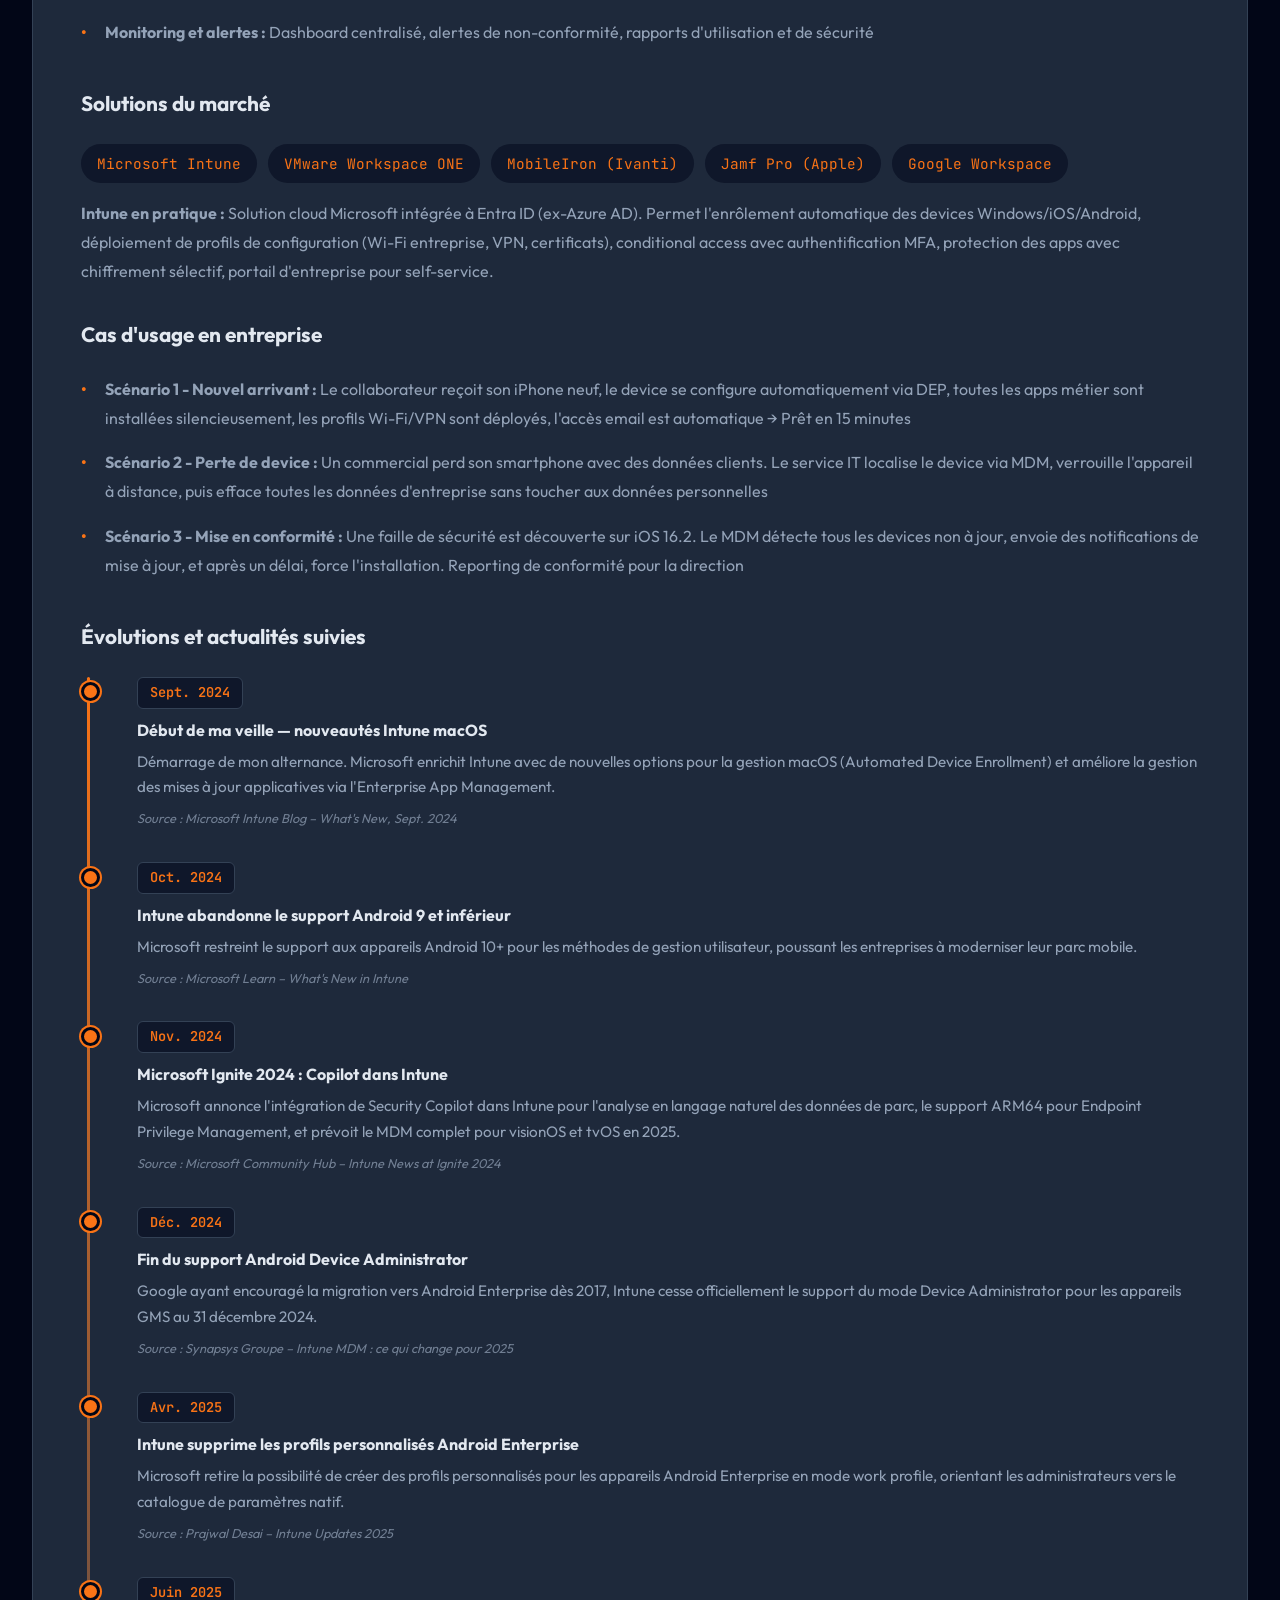
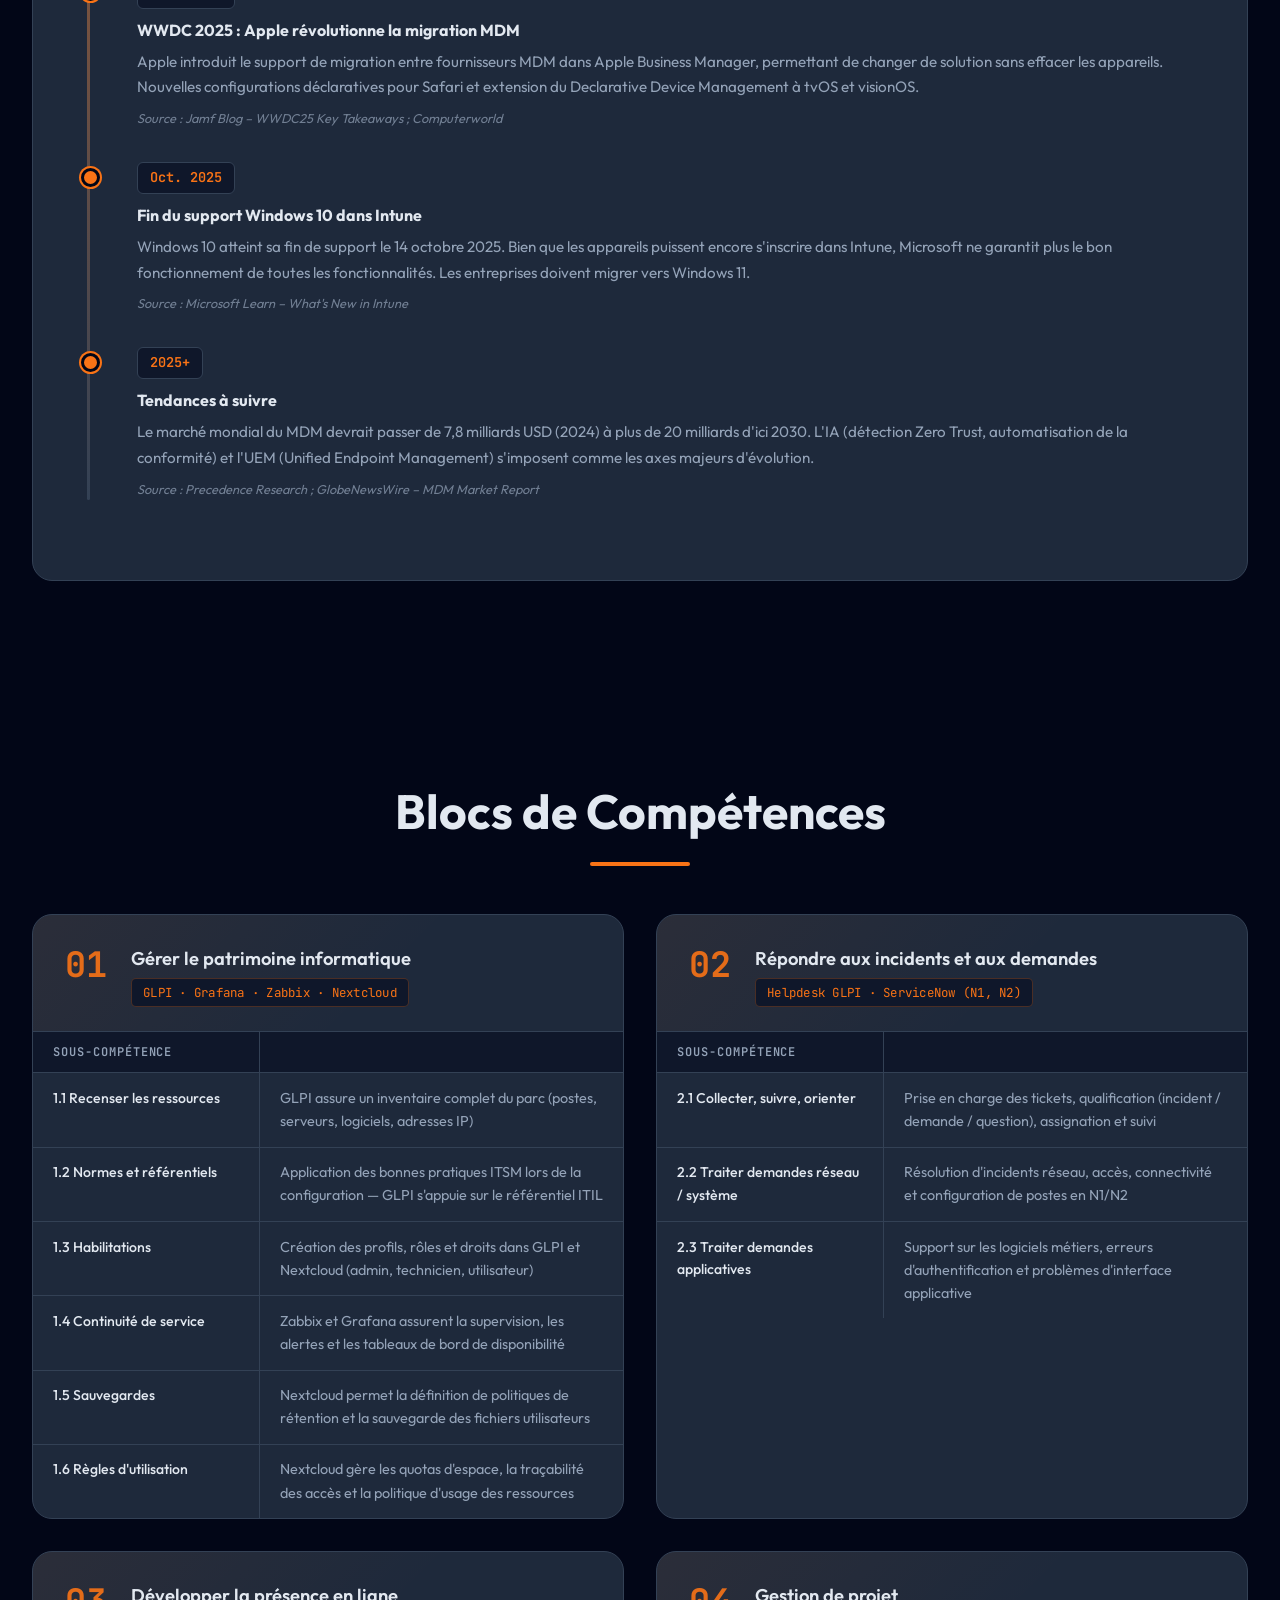
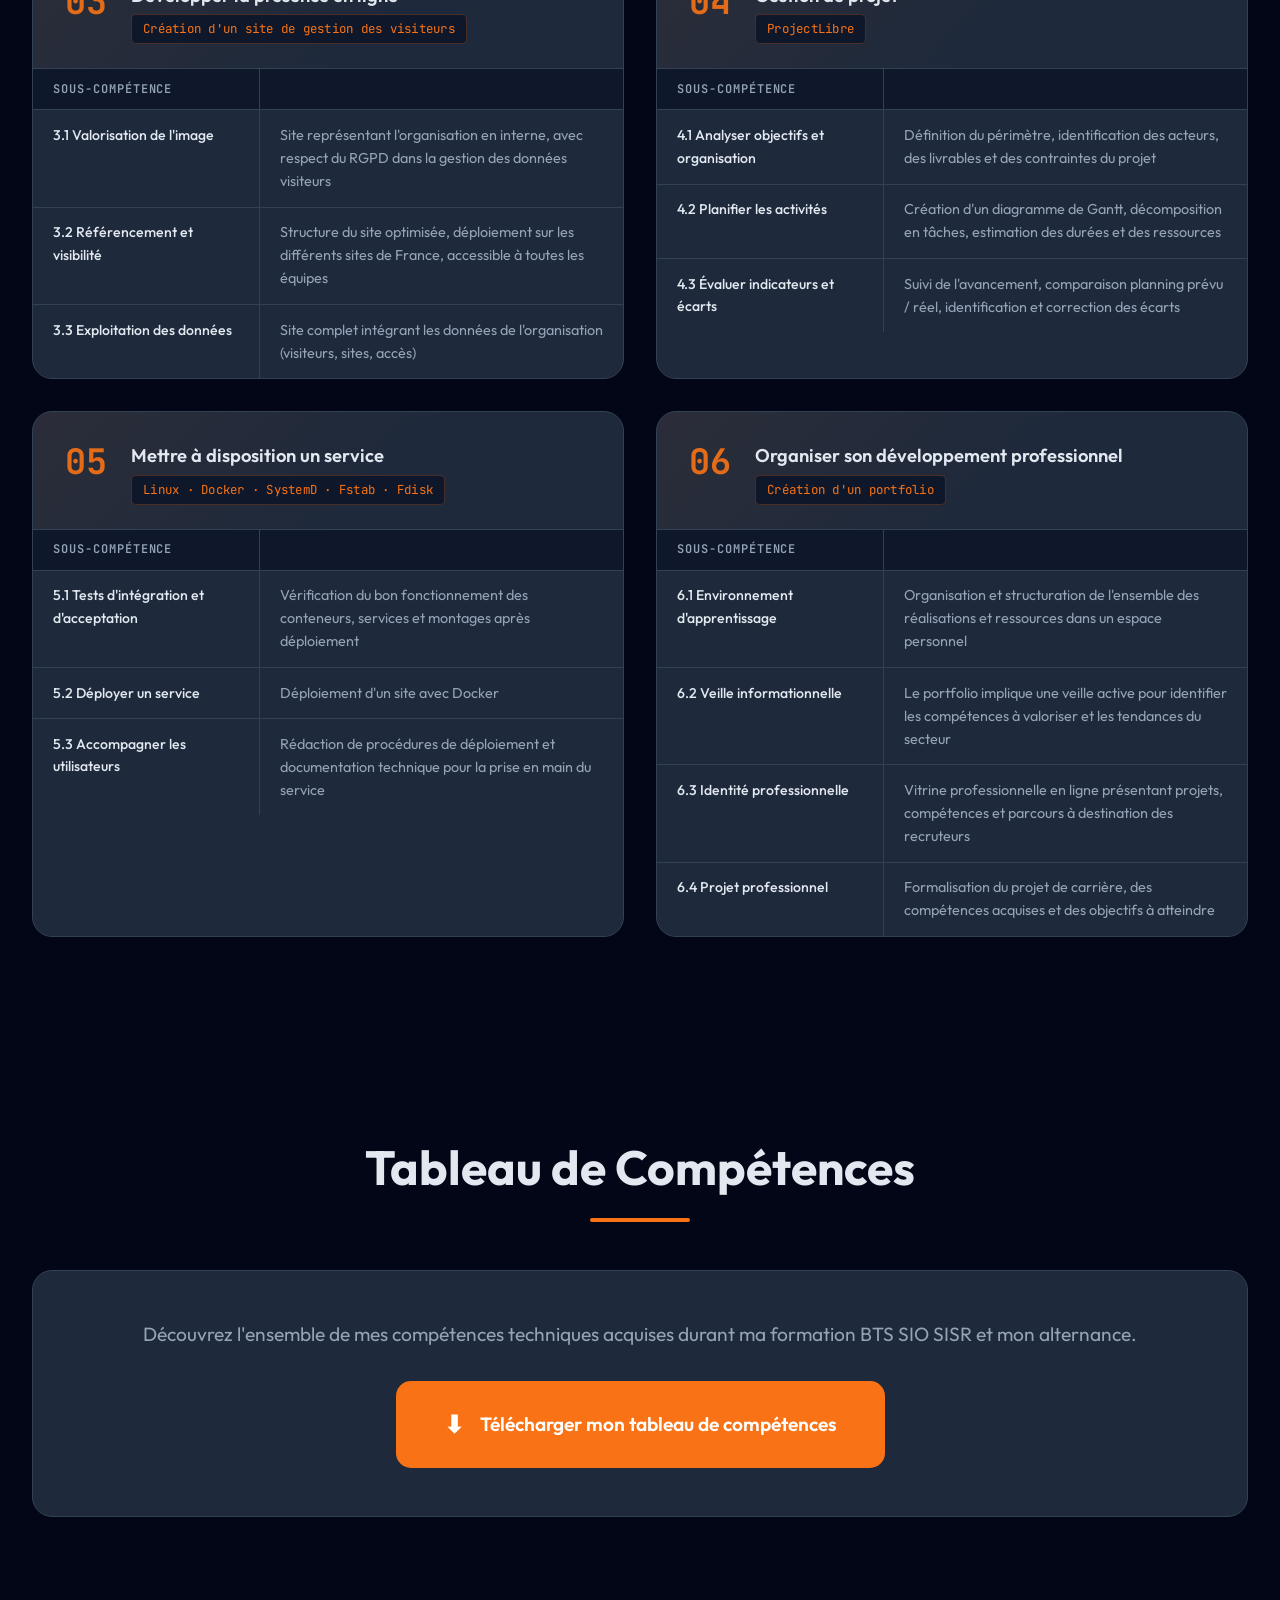
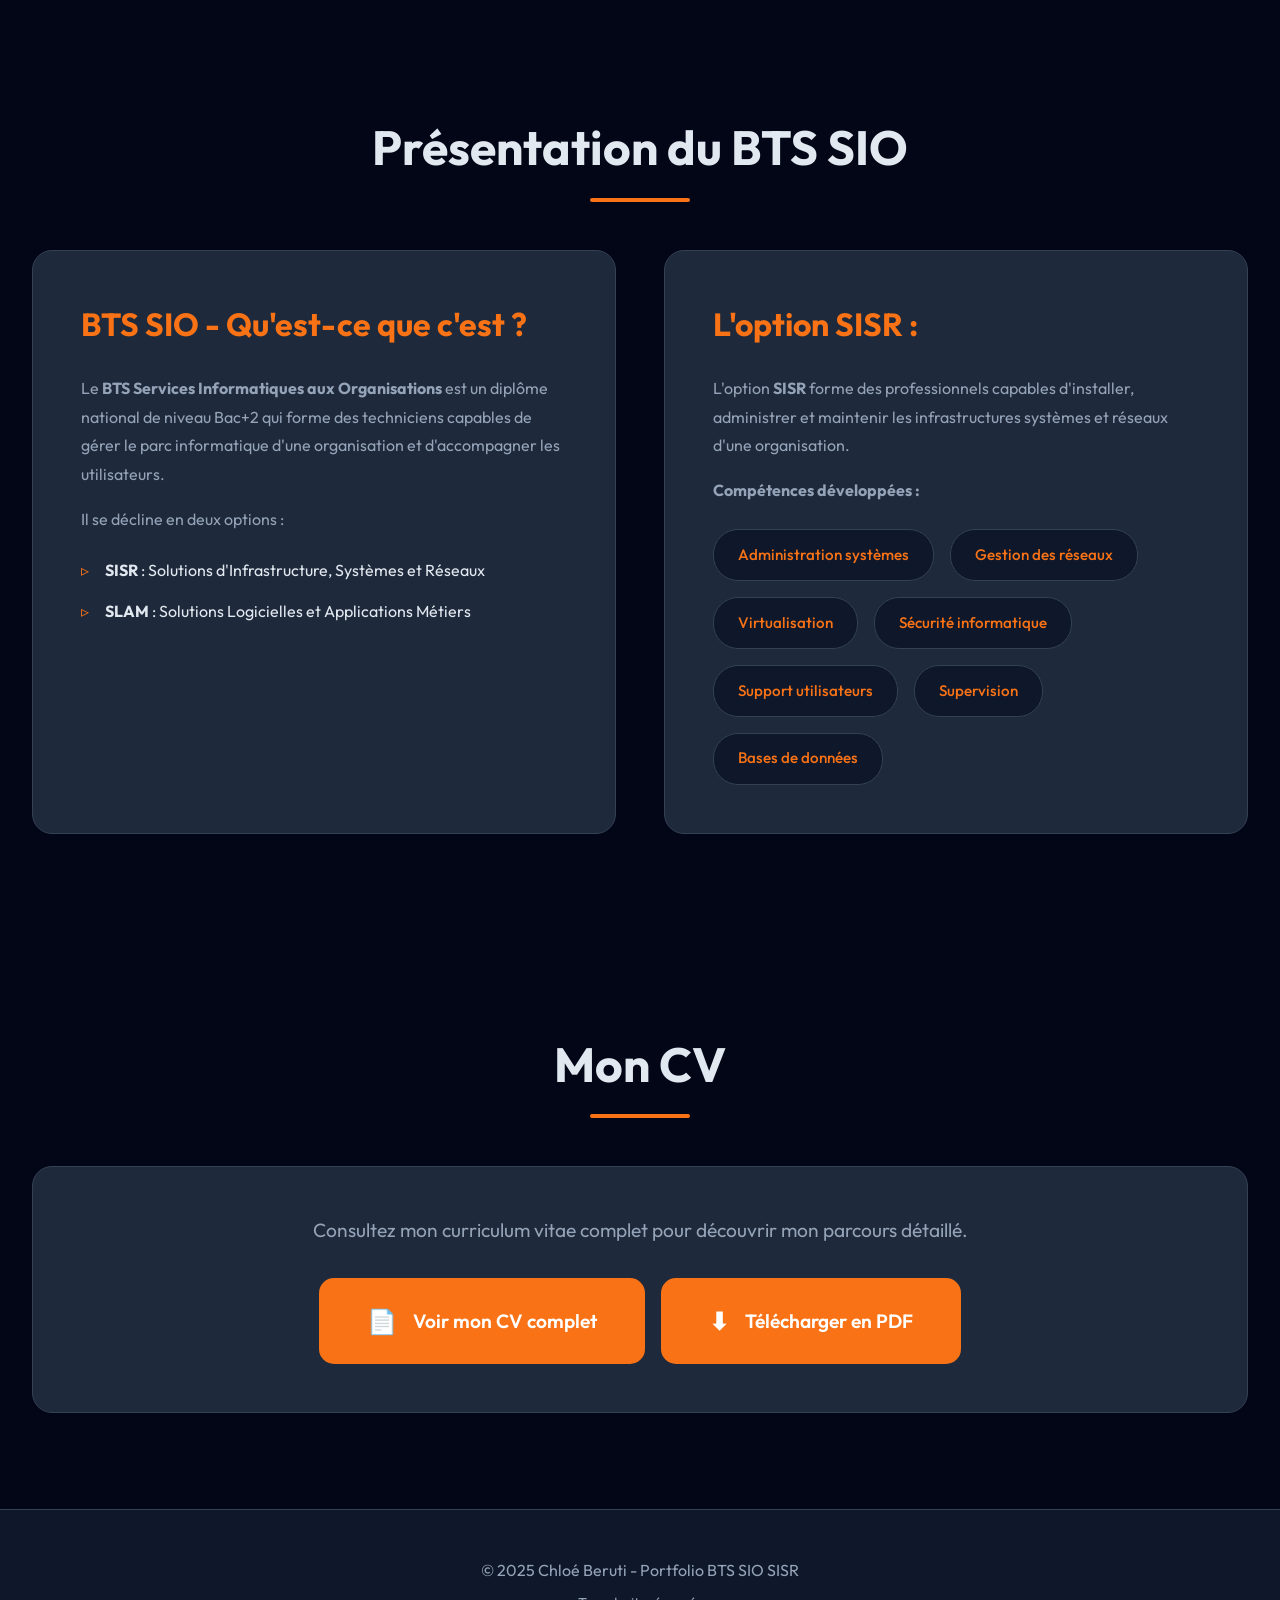
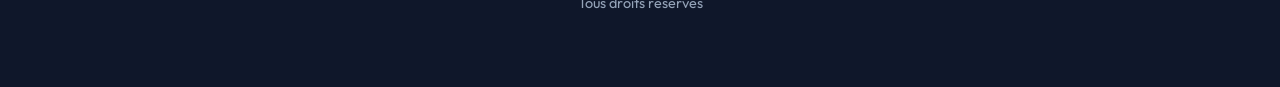
==== commit 4b6974cc: "Update index.html" ====
--- a/index.html
+++ b/index.html
@@ -359,7 +359,7 @@
                     <div class="bloc-table">
                         <div class="bloc-row bloc-row-header">
                             <span>Sous-compétence</span>
-                            <span>Justification</span>
+                            <span></span>
                         </div>
                         <div class="bloc-row">
                             <span class="bloc-sub">1.1 Recenser les ressources</span>
@@ -400,7 +400,7 @@
                     <div class="bloc-table">
                         <div class="bloc-row bloc-row-header">
                             <span>Sous-compétence</span>
-                            <span>Justification</span>
+                            <span></span>
                         </div>
                         <div class="bloc-row">
                             <span class="bloc-sub">2.1 Collecter, suivre, orienter</span>
@@ -429,7 +429,7 @@
                     <div class="bloc-table">
                         <div class="bloc-row bloc-row-header">
                             <span>Sous-compétence</span>
-                            <span>Justification</span>
+                            <span></span>
                         </div>
                         <div class="bloc-row">
                             <span class="bloc-sub">3.1 Valorisation de l'image</span>
@@ -458,7 +458,7 @@
                     <div class="bloc-table">
                         <div class="bloc-row bloc-row-header">
                             <span>Sous-compétence</span>
-                            <span>Justification</span>
+                            <span></span>
                         </div>
                         <div class="bloc-row">
                             <span class="bloc-sub">4.1 Analyser objectifs et organisation</span>
@@ -487,7 +487,7 @@
                     <div class="bloc-table">
                         <div class="bloc-row bloc-row-header">
                             <span>Sous-compétence</span>
-                            <span>Justification</span>
+                            <span></span>
                         </div>
                         <div class="bloc-row">
                             <span class="bloc-sub">5.1 Tests d'intégration et d'acceptation</span>
@@ -516,7 +516,7 @@
                     <div class="bloc-table">
                         <div class="bloc-row bloc-row-header">
                             <span>Sous-compétence</span>
-                            <span>Justification</span>
+                            <span></span>
                         </div>
                         <div class="bloc-row">
                             <span class="bloc-sub">6.1 Environnement d'apprentissage</span>
